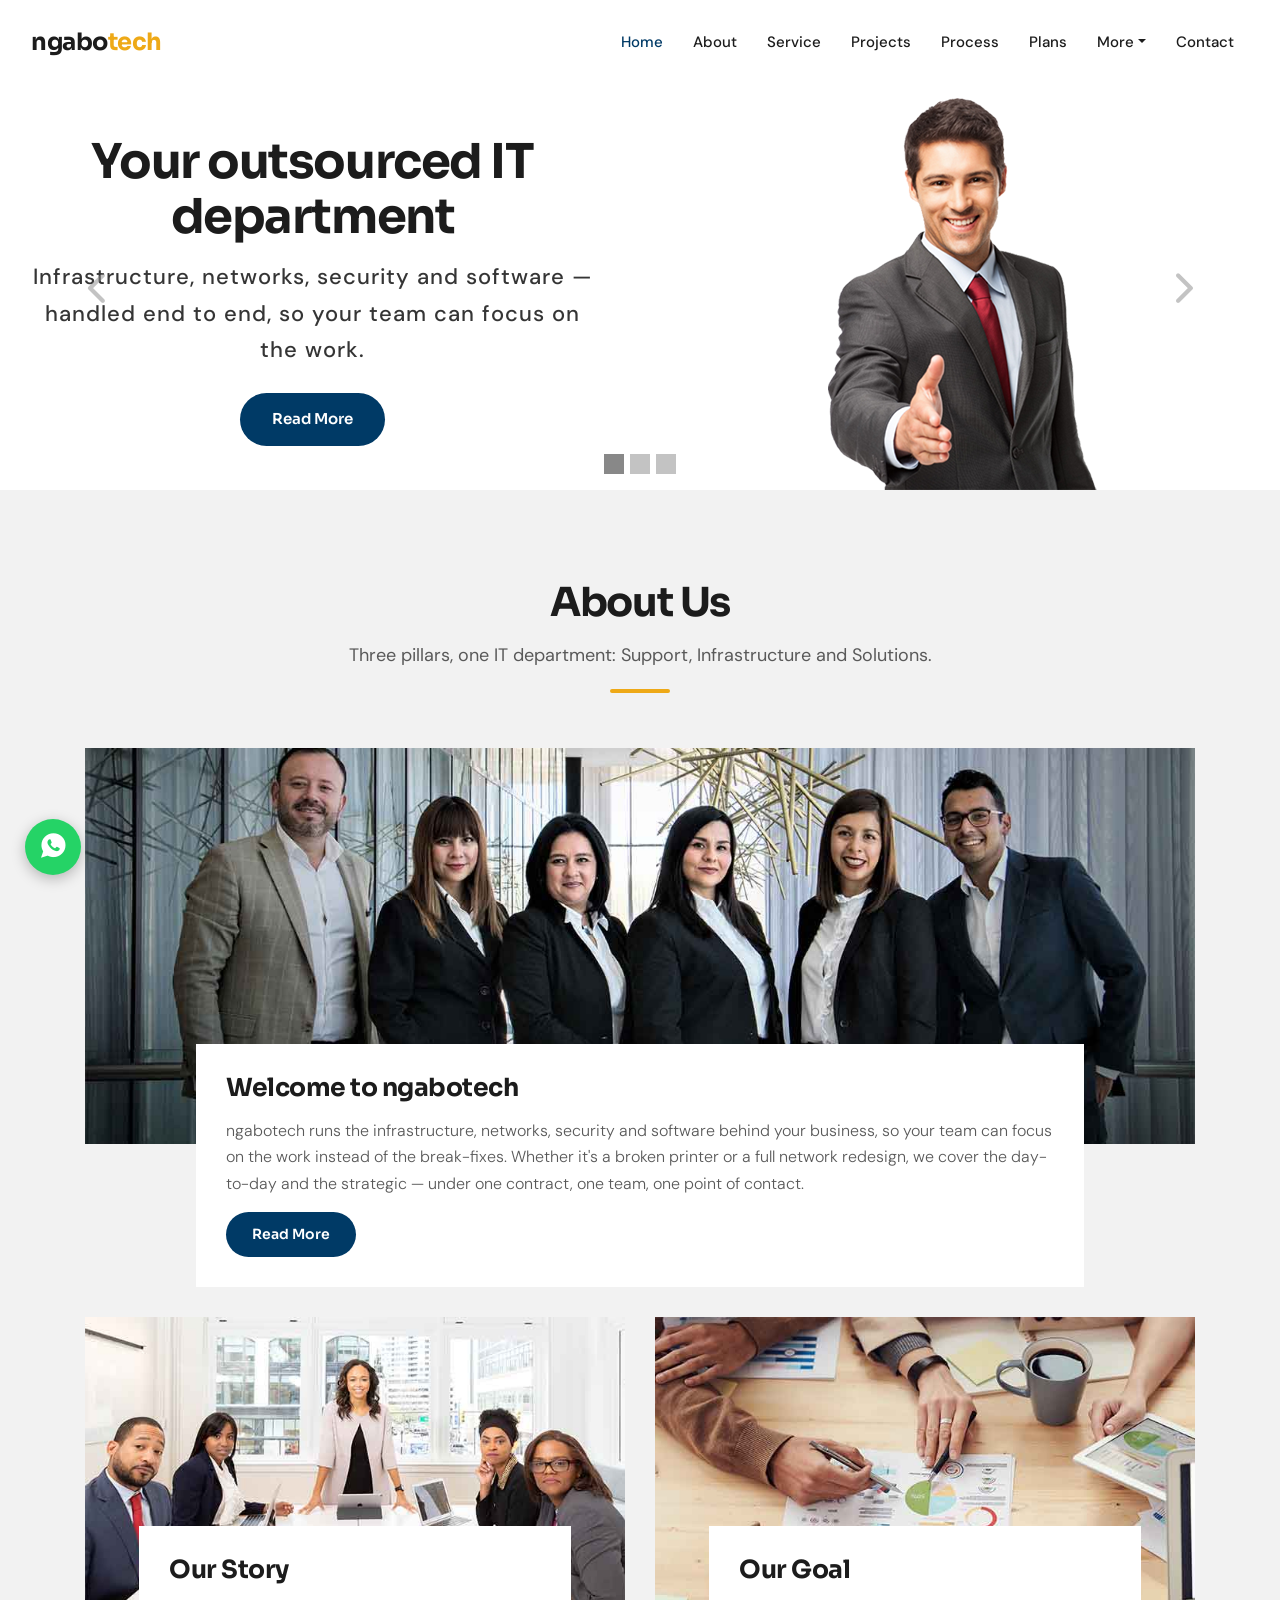
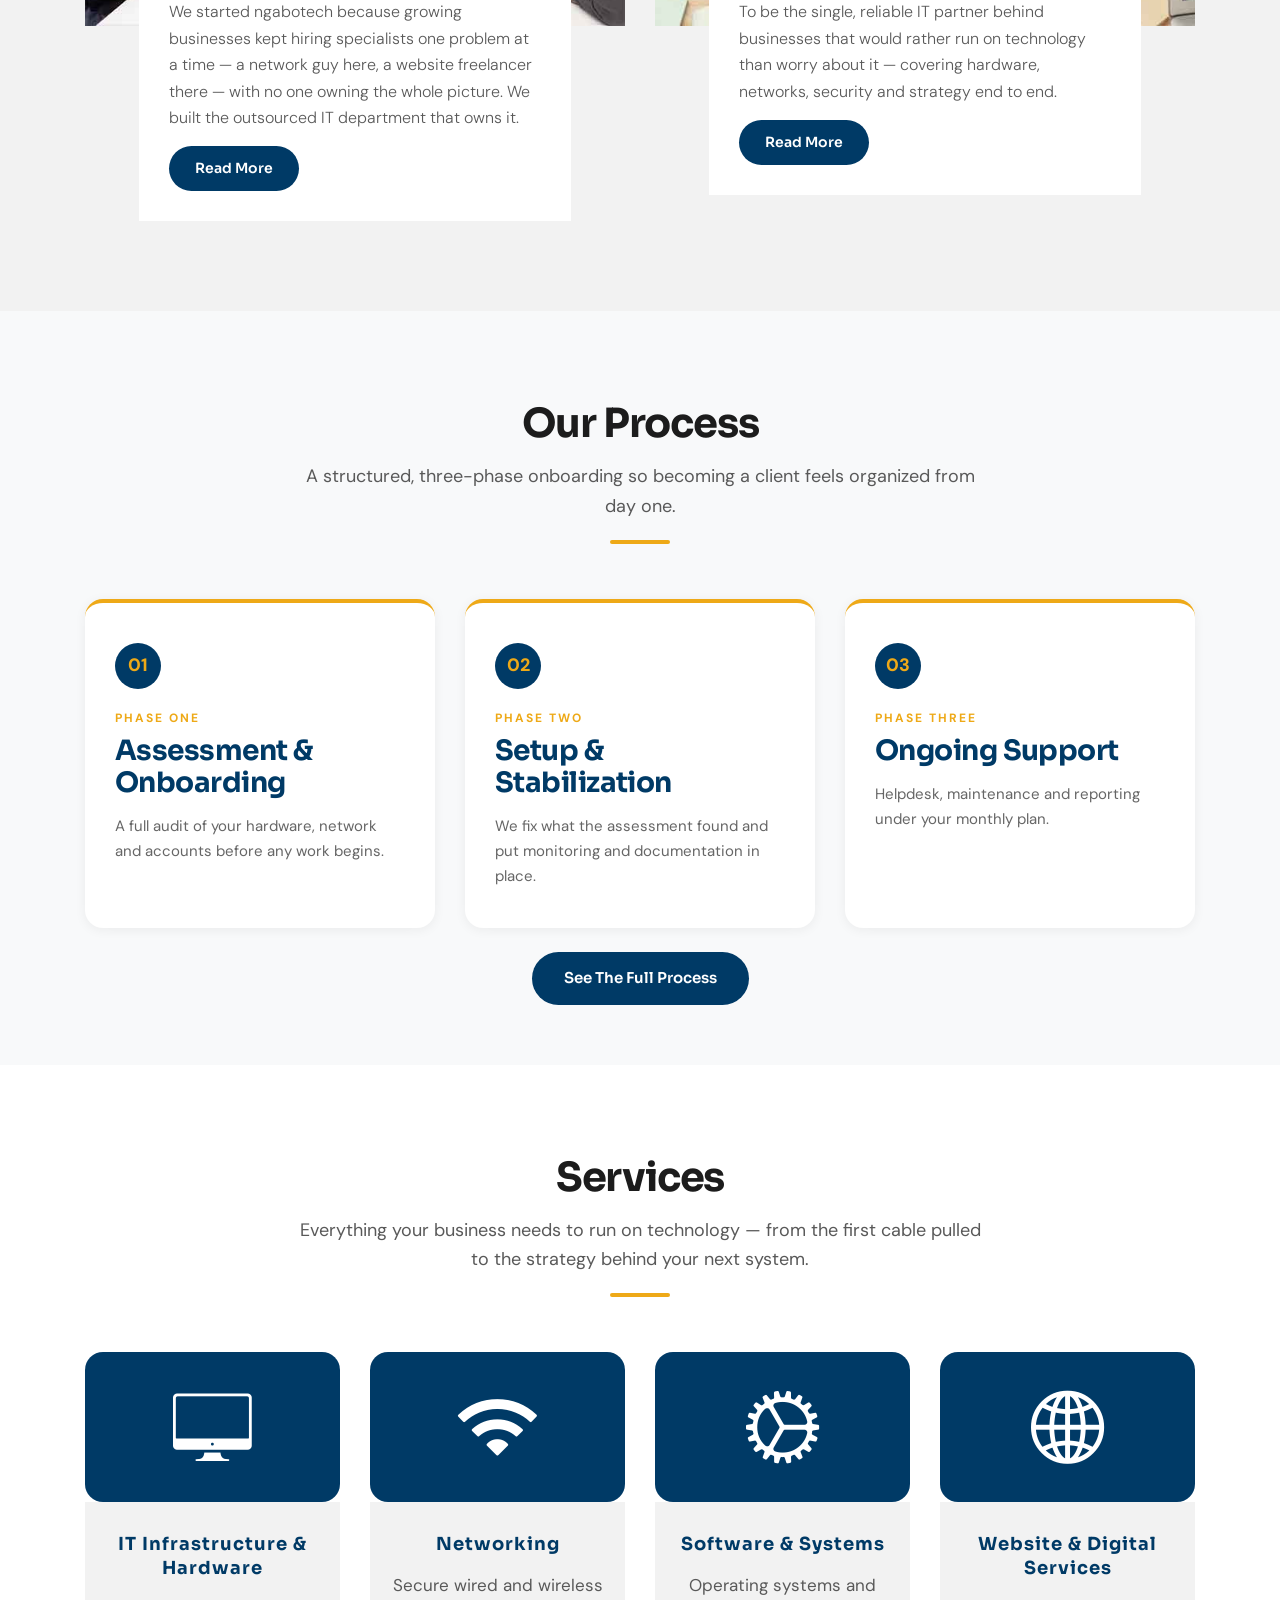
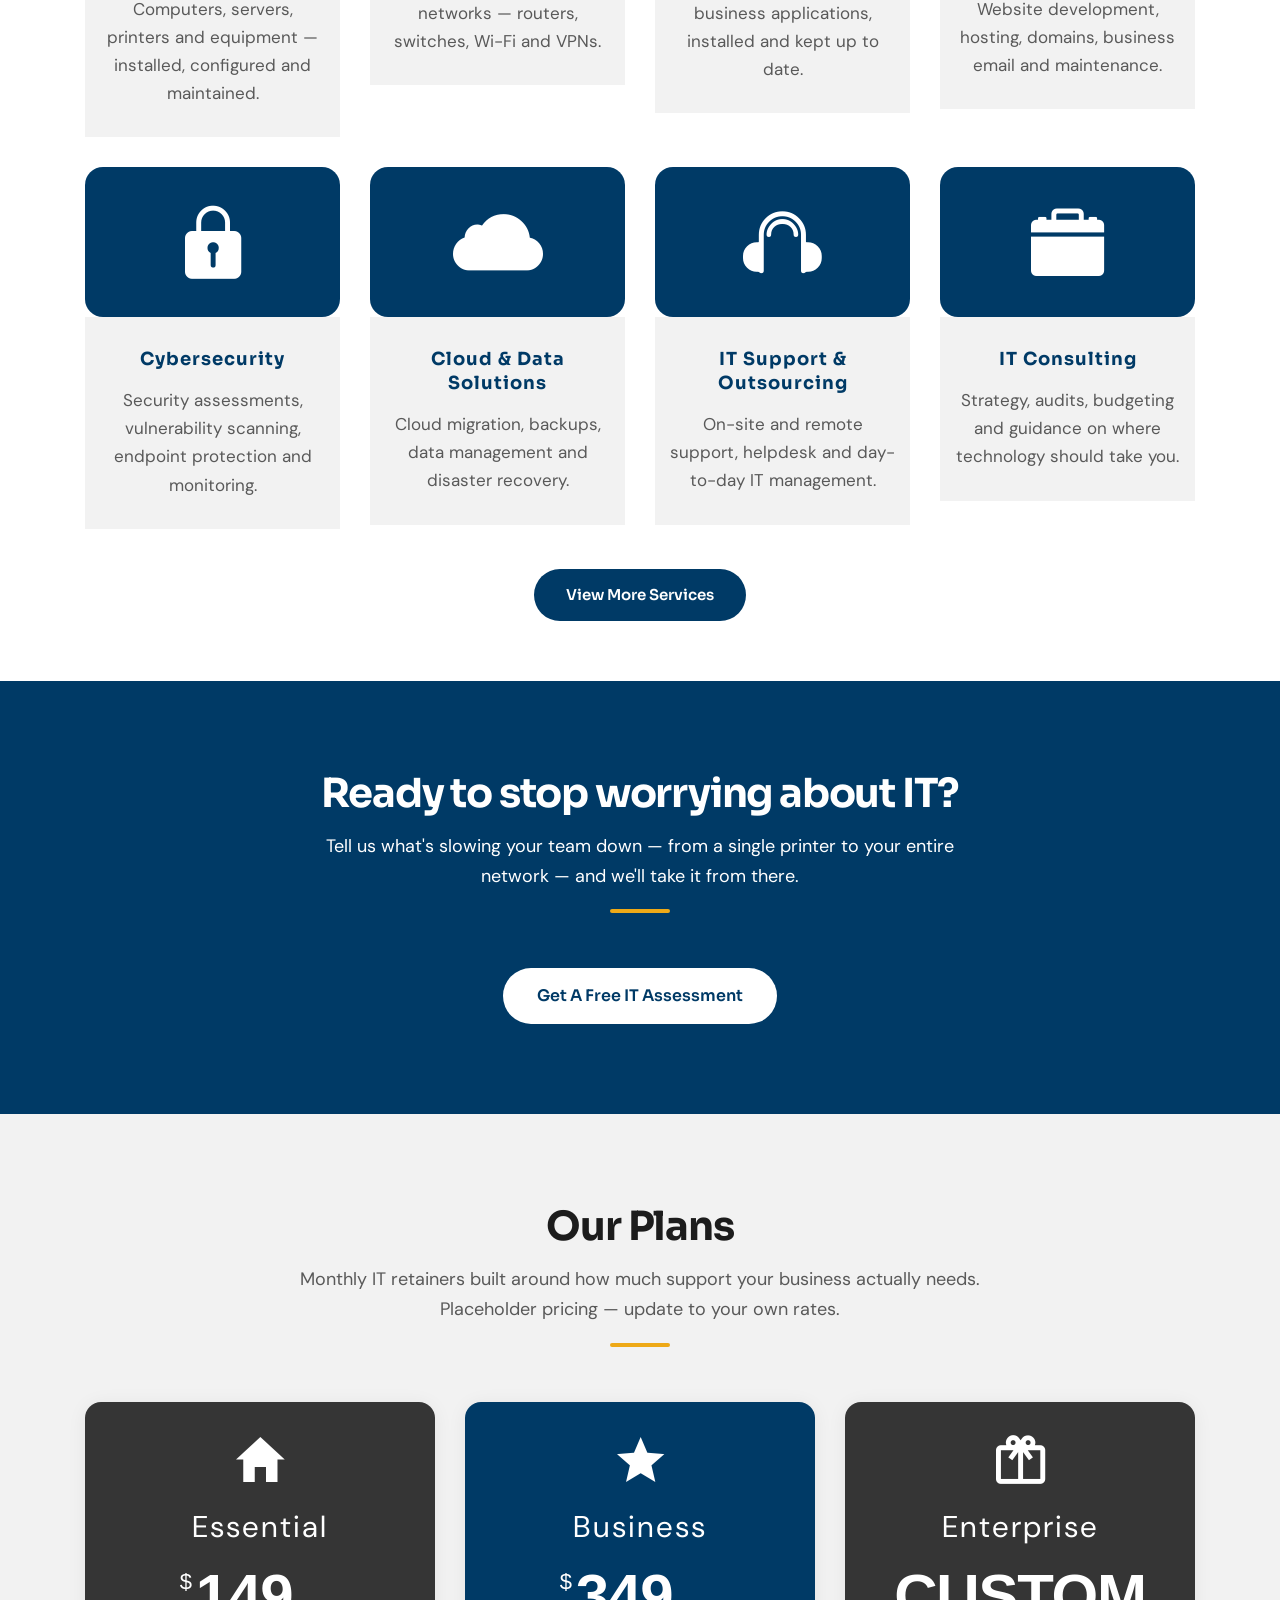
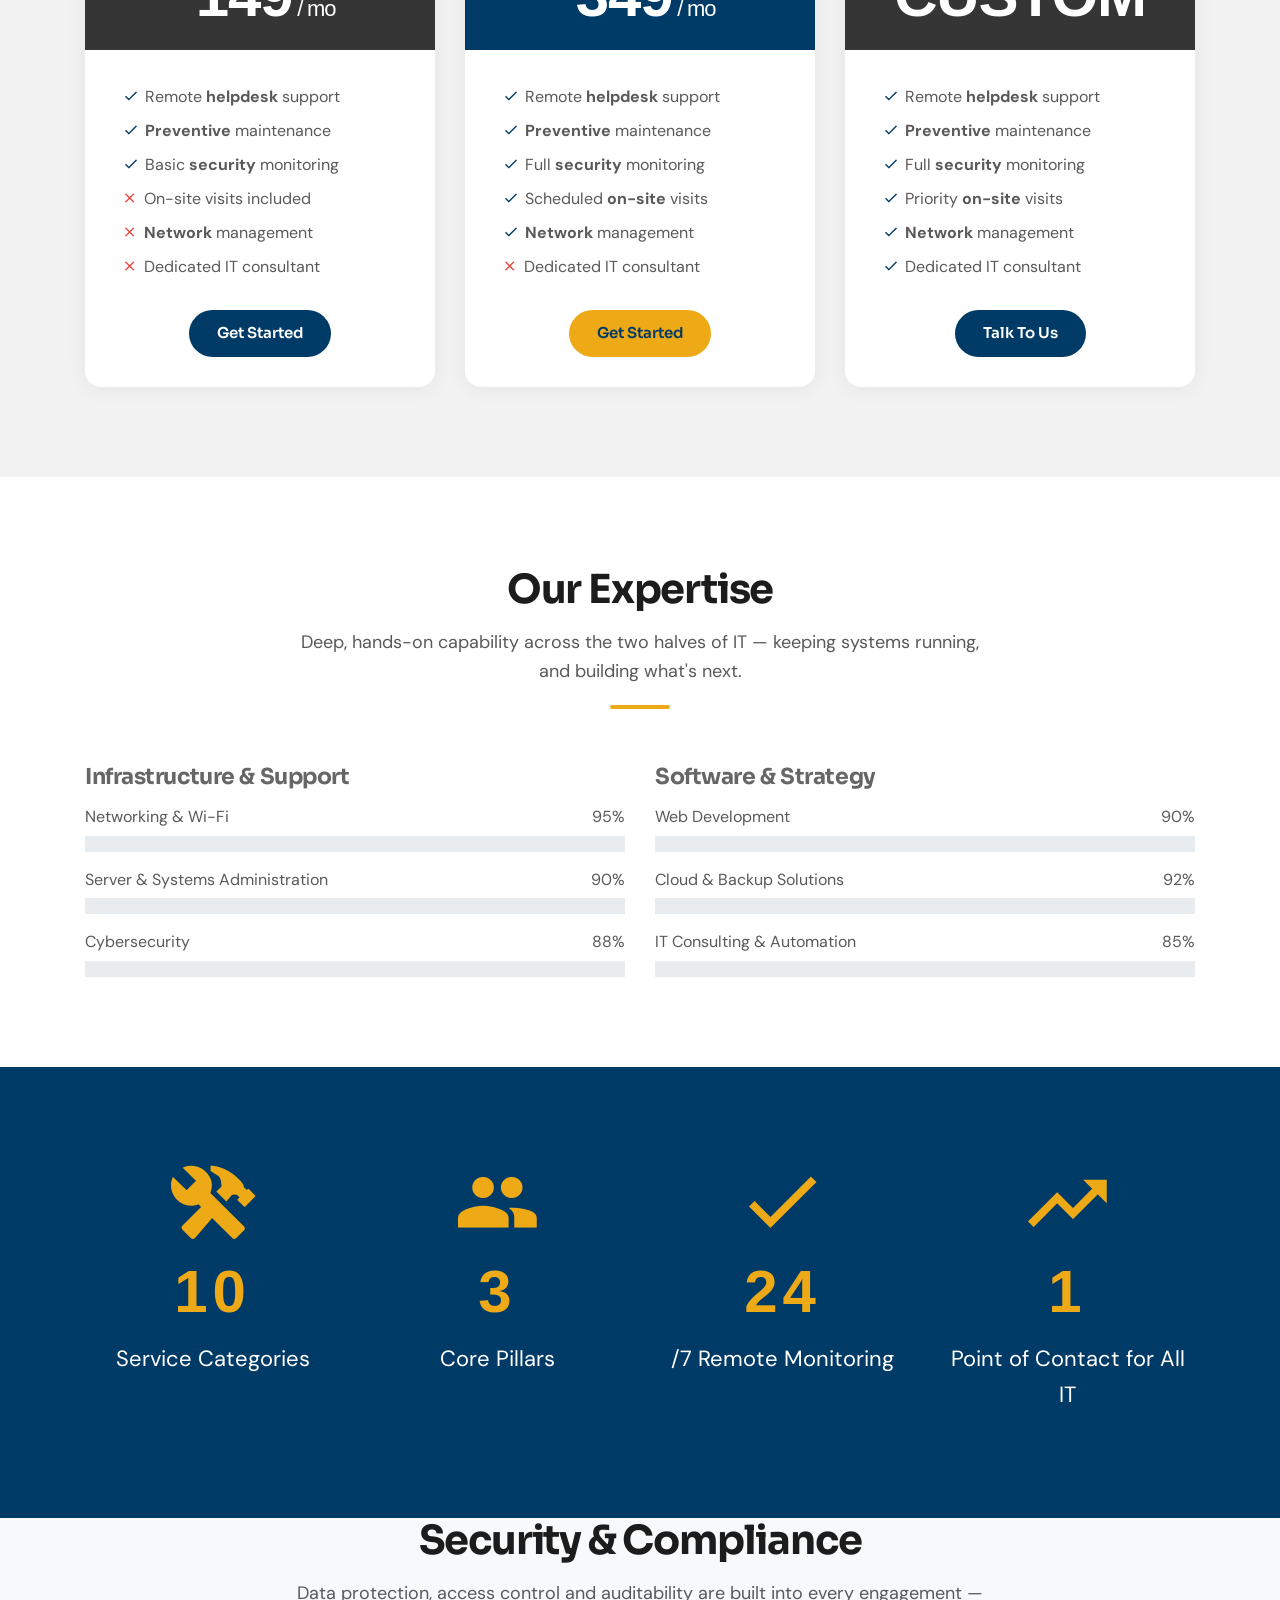
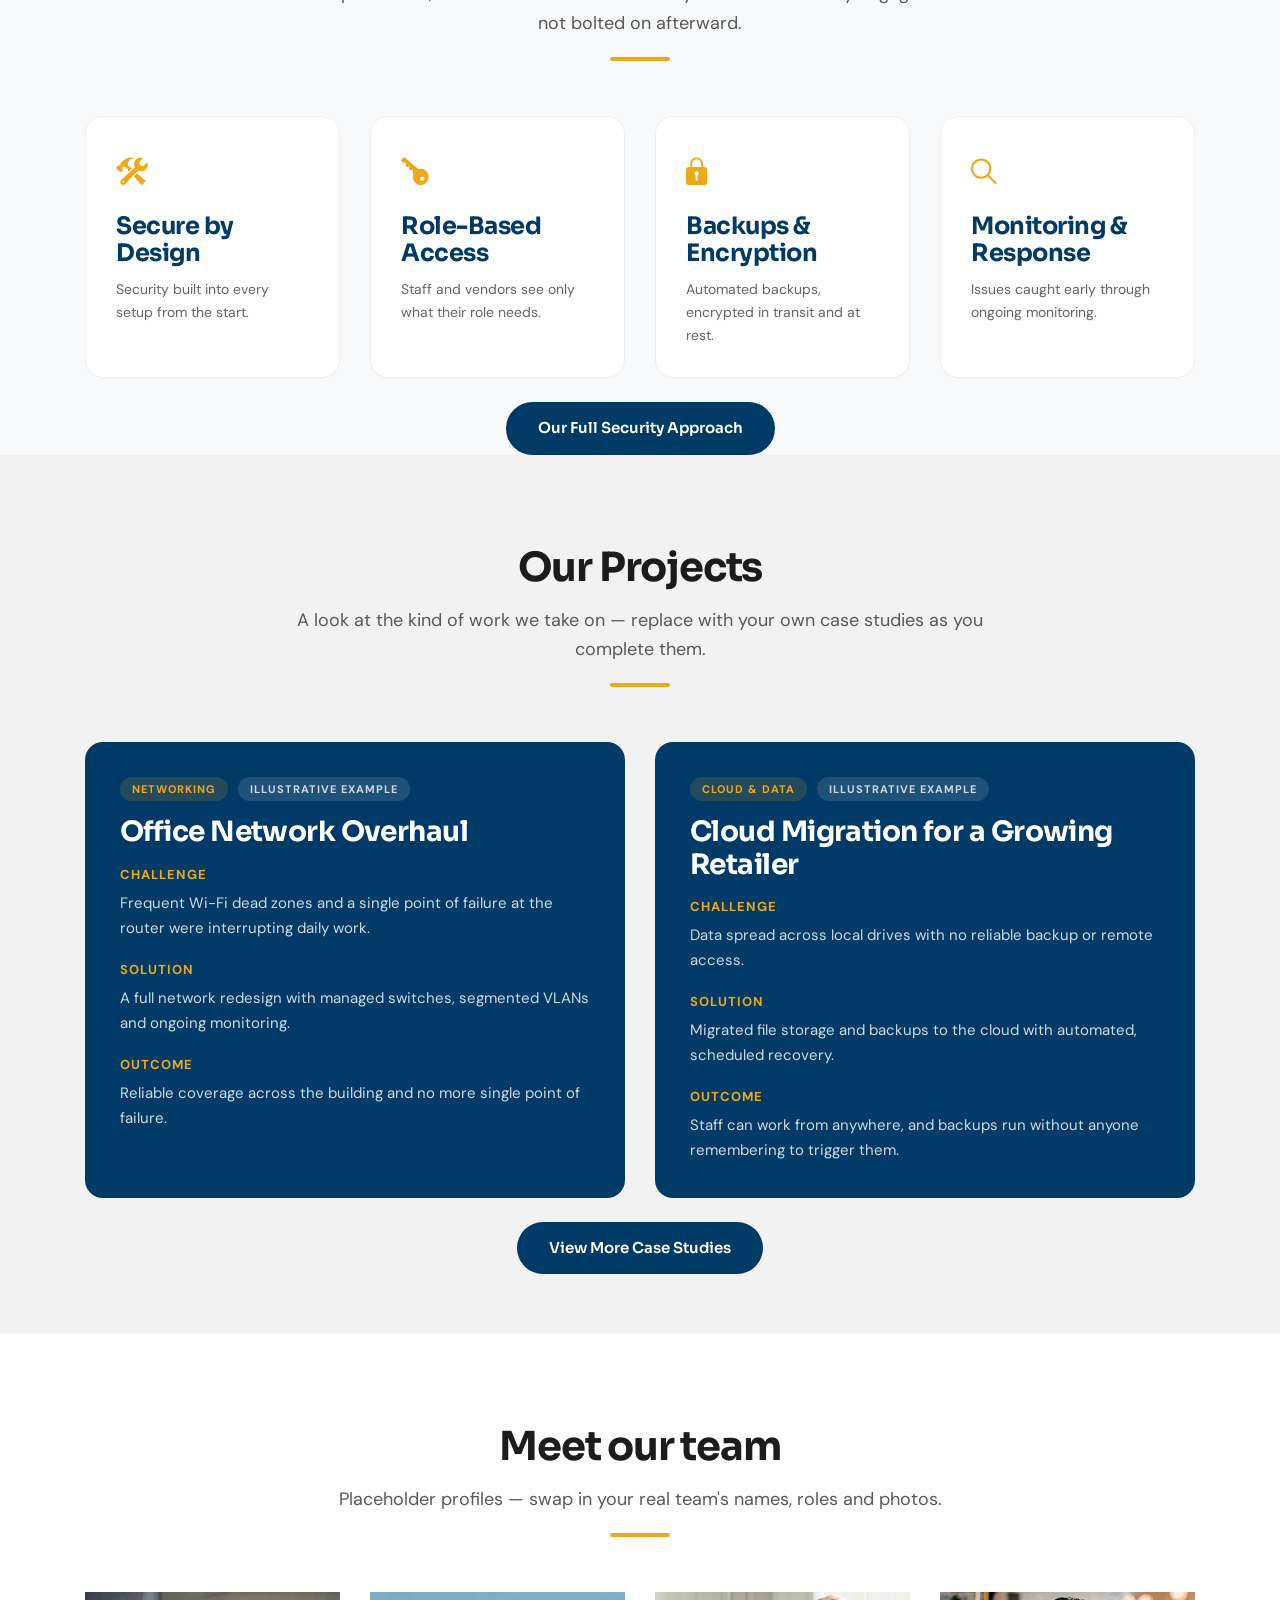
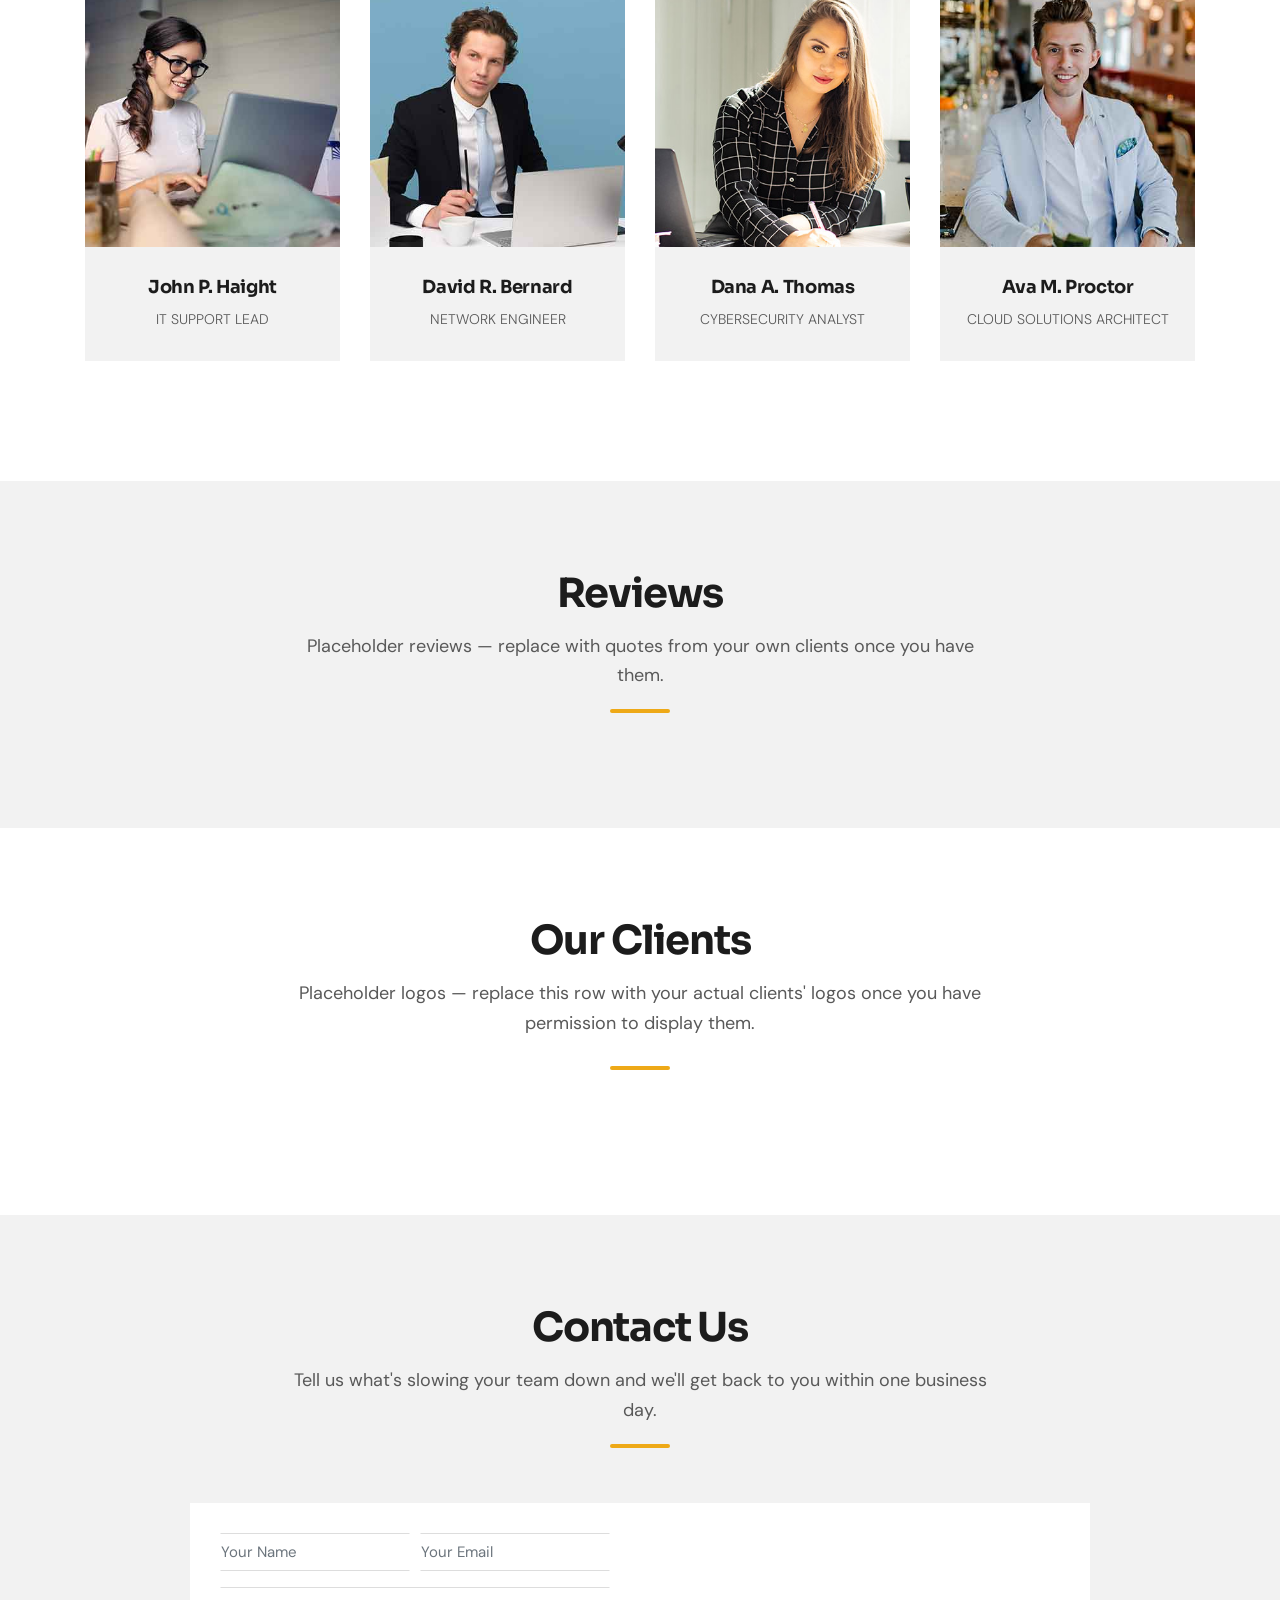
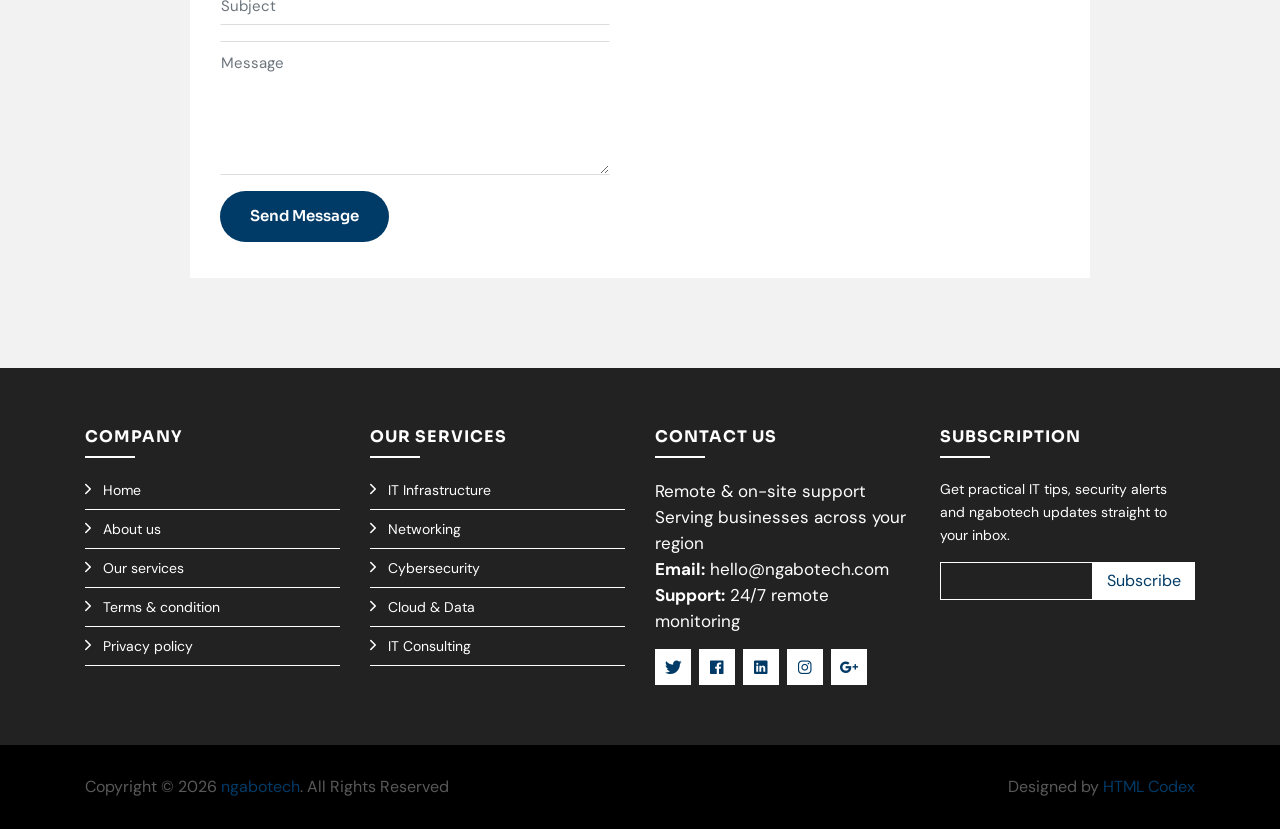
==== index.html @ 082548ab "Match Glitex's actual visual style, not just its color palette Pull exact design tokens from glitexs" ====
<!DOCTYPE html>
<html lang="en">
    <head>
        <meta charset="utf-8">
        <title>ngabotech — Your Outsourced IT Department</title>
        <meta content="width=device-width, initial-scale=1.0" name="viewport">
        <meta content="IT support, IT infrastructure, networking, cybersecurity, cloud, web design, software development" name="keywords">
        <meta content="ngabotech is your outsourced IT department — infrastructure, networking, cybersecurity, cloud, websites and software for growing businesses." name="description">

        <!-- Favicon -->
        <link href="img/favicon.ico" rel="icon">

        <!-- Google Font -->
        <link href="https://fonts.googleapis.com/css2?family=Sora:wght@500;600;700;800&family=DM+Sans:wght@400;500;700&display=swap" rel="stylesheet"> 

        <!-- Libraries CSS -->
        <link href="lib/bootstrap/css/bootstrap.min.css" rel="stylesheet">
        <link href="lib/ionicons/css/ionicons.min.css" rel="stylesheet">
        <link href="lib/owlcarousel/assets/owl.carousel.min.css" rel="stylesheet">
        <link href="lib/lightbox/css/lightbox.min.css" rel="stylesheet">

        <!-- Main Stylesheet -->
        <link href="css/style.css" rel="stylesheet">
    </head>

    <body>
        <!-- Nav Start -->
        <div id="nav">
            <div class="container-fluid">
                <nav class="navbar navbar-expand-md navbar-light">
                    <a href="index.html" class="navbar-brand">ngabo<span>tech</span></a>
                    <button type="button" class="navbar-toggler" data-toggle="collapse" data-target="#navbarCollapse">
                        <span class="navbar-toggler-icon"></span>
                    </button>

                    <div class="collapse navbar-collapse justify-content-between" id="navbarCollapse">
                        <div class="navbar-nav ml-auto">
                            <a href="index.html" class="nav-item nav-link active">Home</a>
                            <a href="about.html" class="nav-item nav-link">About</a>
                            <a href="service.html" class="nav-item nav-link">Service</a>
                            <a href="portfolio.html" class="nav-item nav-link">Projects</a>
                            <a href="process.html" class="nav-item nav-link">Process</a>
                            <a href="pricing.html" class="nav-item nav-link">Plans</a>
                            <div class="nav-item dropdown">
                                <a href="#" class="nav-link dropdown-toggle" data-toggle="dropdown">More</a>
                                <div class="dropdown-menu">
                                    <a href="skill.html" class="dropdown-item">Expertise</a>
                                    <a href="team.html" class="dropdown-item">Our Team</a>
                                    <a href="review.html" class="dropdown-item">Reviews</a>
                                    <a href="client.html" class="dropdown-item">Clients</a>
                                    <a href="single.html" class="dropdown-item">Case Study</a>
                                </div>
                            </div>
                            <a href="contact.html" class="nav-item nav-link">Contact</a>
                        </div>
                    </div>
                </nav>
            </div>
        </div>
        <!-- Nav End -->

        <!-- Header Start-->
        <div class="header">
            <div id="header-slider" class="carousel slide" data-ride="carousel">
                <!-- Indicators -->
                <ul class="carousel-indicators">
                    <li data-target="#header-slider" data-slide-to="0" class="active"></li>
                    <li data-target="#header-slider" data-slide-to="1"></li>
                    <li data-target="#header-slider" data-slide-to="2"></li>
                </ul>

                <div class="carousel-inner">
                    <div class="carousel-item active">
                        <div class="row align-items-center">
                            <div class="col-md-6">
                                <div class="carousel-content">
                                    <h2>Your outsourced IT department</h2>
                                    <p>Infrastructure, networks, security and software — handled end to end, so your team can focus on the work.</p>
                                    <a class="btn" href="service.html">Read More</a>
                                </div>
                            </div>
                            <div class="col-md-6">
                                <div class="carousel-img">
                                    <img src="img/slider-1.png" alt="Image">
                                </div>
                            </div>
                        </div>
                    </div>
                    <div class="carousel-item">
                        <div class="row align-items-center">
                            <div class="col-md-6">
                                <div class="carousel-content">
                                    <h2>Keep your business running</h2>
                                    <p>Proactive support and remote monitoring that catch problems before they become downtime.</p>
                                    <a class="btn" href="service.html">Read More</a>
                                </div>
                            </div>
                            <div class="col-md-6">
                                <div class="carousel-img">
                                    <img src="img/slider-2.png" alt="Image">
                                </div>
                            </div>
                        </div>
                    </div>
                    <div class="carousel-item">
                        <div class="row align-items-center">
                            <div class="col-md-6">
                                <div class="carousel-content">
                                    <h2>From cabling to cloud</h2>
                                    <p>One contract, one team, every layer of your technology covered — hardware to strategy.</p>
                                    <a class="btn" href="contact.html">Read More</a>
                                </div>
                            </div>
                            <div class="col-md-6">
                                <div class="carousel-img">
                                    <img src="img/slider-3.png" alt="Images">
                                </div>
                            </div>
                        </div>
                    </div>
                </div>

                <a class="carousel-control-prev" href="#header-slider" data-slide="prev">
                    <i class="ion-ios-arrow-back"></i>
                </a>
                <a class="carousel-control-next" href="#header-slider" data-slide="next">
                    <i class="ion-ios-arrow-forward"></i>
                </a>
            </div>
        </div>
        <!-- Header End-->

        <!-- About Start-->
        <div class="about">
            <div class="container">
                <div class="section-header">
                    <h2>About Us</h2>
                    <p>
                        Three pillars, one IT department: Support, Infrastructure and Solutions.
                    </p>
                </div>

                <div class="row align-items-center">
                    <div class="col-md-12">
                        <div class="about-img">
                            <img src="img/about.jpg" alt="" class="img-fluid">
                        </div>
                        <div class="about-content">
                            <h2>Welcome to ngabotech</h2>
                            <p>
                                ngabotech runs the infrastructure, networks, security and software behind your business, so your team can focus on the work instead of the break-fixes. Whether it's a broken printer or a full network redesign, we cover the day-to-day and the strategic — under one contract, one team, one point of contact.
                            </p>
                            <a class="btn" href="about.html">Read More</a>
                        </div>
                    </div>
                </div>

                <div class="row">
                    <div class="col-md-6">
                        <div class="about-img">
                            <img src="img/about-story.jpg" alt="" class="img-fluid">
                        </div>
                        <div class="about-content">
                            <h2>Our Story</h2>
                            <p>
                                We started ngabotech because growing businesses kept hiring specialists one problem at a time — a network guy here, a website freelancer there — with no one owning the whole picture. We built the outsourced IT department that owns it.
                            </p>
                            <a class="btn" href="about.html">Read More</a>
                        </div>
                    </div>
                    <div class="col-md-6">
                        <div class="about-img">
                            <img src="img/about-goal.jpg" alt="" class="img-fluid">
                        </div>
                        <div class="about-content">
                            <h2>Our Goal</h2>
                            <p>
                                To be the single, reliable IT partner behind businesses that would rather run on technology than worry about it — covering hardware, networks, security and strategy end to end.
                            </p>
                            <a class="btn" href="service.html">Read More</a>
                        </div>
                    </div>
                </div>
            </div>
        </div>
        <!-- About End -->

        <!-- Process Teaser Start -->
        <div class="process">
            <div class="container">
                <div class="section-header">
                    <h2>Our Process</h2>
                    <p>
                        A structured, three-phase onboarding so becoming a client feels organized from day one.
                    </p>
                </div>
                <div class="row">
                    <div class="col-md-4 mb-4">
                        <div class="process-phase">
                            <div class="process-number">01</div>
                            <span class="process-label">Phase One</span>
                            <h3>Assessment &amp; Onboarding</h3>
                            <p>A full audit of your hardware, network and accounts before any work begins.</p>
                        </div>
                    </div>
                    <div class="col-md-4 mb-4">
                        <div class="process-phase">
                            <div class="process-number">02</div>
                            <span class="process-label">Phase Two</span>
                            <h3>Setup &amp; Stabilization</h3>
                            <p>We fix what the assessment found and put monitoring and documentation in place.</p>
                        </div>
                    </div>
                    <div class="col-md-4 mb-4">
                        <div class="process-phase">
                            <div class="process-number">03</div>
                            <span class="process-label">Phase Three</span>
                            <h3>Ongoing Support</h3>
                            <p>Helpdesk, maintenance and reporting under your monthly plan.</p>
                        </div>
                    </div>
                </div>
                <div class="row">
                    <div class="col-md-12 text-center">
                        <a class="btn" href="process.html">See the Full Process</a>
                    </div>
                </div>
            </div>
        </div>
        <!-- Process Teaser End -->

        <!-- Service Start -->
        <div class="service">
            <div class="container">
                <div class="section-header">
                    <h2>Services</h2>
                    <p>
                        Everything your business needs to run on technology — from the first cable pulled to the strategy behind your next system.
                    </p>
                </div>
                <div class="row">
                    <div class="col-sm-6 col-md-4 col-lg-3">
                        <div class="service-item">
                            <div class="service-icon">
                                <i class="ion-ios-desktop"></i>
                            </div>
                            <div class="service-detail">
                                <h4><a href="service.html">IT Infrastructure &amp; Hardware</a></h4>
                                <p>Computers, servers, printers and equipment — installed, configured and maintained.</p>
                            </div>
                        </div>
                    </div>
                    <div class="col-sm-6 col-md-4 col-lg-3">
                        <div class="service-item">
                            <div class="service-icon">
                                <i class="ion-ios-wifi"></i>
                            </div>
                            <div class="service-detail">
                                <h4><a href="service.html">Networking</a></h4>
                                <p>Secure wired and wireless networks — routers, switches, Wi-Fi and VPNs.</p>
                            </div>
                        </div>
                    </div>
                    <div class="col-sm-6 col-md-4 col-lg-3">
                        <div class="service-item">
                            <div class="service-icon">
                                <i class="ion-ios-cog"></i>
                            </div>
                            <div class="service-detail">
                                <h4><a href="service.html">Software &amp; Systems</a></h4>
                                <p>Operating systems and business applications, installed and kept up to date.</p>
                            </div>
                        </div>
                    </div>
                    <div class="col-sm-6 col-md-4 col-lg-3">
                        <div class="service-item">
                            <div class="service-icon">
                                <i class="ion-ios-globe"></i>
                            </div>
                            <div class="service-detail">
                                <h4><a href="service.html">Website &amp; Digital Services</a></h4>
                                <p>Website development, hosting, domains, business email and maintenance.</p>
                            </div>
                        </div>
                    </div>
                    <div class="col-sm-6 col-md-4 col-lg-3">
                        <div class="service-item">
                            <div class="service-icon">
                                <i class="ion-ios-lock"></i>
                            </div>
                            <div class="service-detail">
                                <h4><a href="service.html">Cybersecurity</a></h4>
                                <p>Security assessments, vulnerability scanning, endpoint protection and monitoring.</p>
                            </div>
                        </div>
                    </div>
                    <div class="col-sm-6 col-md-4 col-lg-3">
                        <div class="service-item">
                            <div class="service-icon">
                                <i class="ion-ios-cloud"></i>
                            </div>
                            <div class="service-detail">
                                <h4><a href="service.html">Cloud &amp; Data Solutions</a></h4>
                                <p>Cloud migration, backups, data management and disaster recovery.</p>
                            </div>
                        </div>
                    </div>
                    <div class="col-sm-6 col-md-4 col-lg-3">
                        <div class="service-item">
                            <div class="service-icon">
                                <i class="ion-ios-headset"></i>
                            </div>
                            <div class="service-detail">
                                <h4><a href="service.html">IT Support &amp; Outsourcing</a></h4>
                                <p>On-site and remote support, helpdesk and day-to-day IT management.</p>
                            </div>
                        </div>
                    </div>
                    <div class="col-sm-6 col-md-4 col-lg-3">
                        <div class="service-item">
                            <div class="service-icon">
                                <i class="ion-ios-briefcase"></i>
                            </div>
                            <div class="service-detail">
                                <h4><a href="service.html">IT Consulting</a></h4>
                                <p>Strategy, audits, budgeting and guidance on where technology should take you.</p>
                            </div>
                        </div>
                    </div>
                </div>
                <div class="row">
                    <div class="col-md-12 text-center" style="margin-top: 10px;">
                        <a class="btn" href="service.html">View More Services</a>
                    </div>
                </div>
            </div>
        </div>
        <!-- Service End -->

        <!-- Call To Action Start -->
        <div class="call-to-action">
            <div class="container text-center">
                <div class="section-header">
                    <h2>Ready to stop worrying about IT?</h2>
                    <p>
                        Tell us what's slowing your team down — from a single printer to your entire network — and we'll take it from there.
                    </p>
                </div>
                <a class="btn" href="contact.html">Get a Free IT Assessment</a>
            </div>
        </div>
        <!-- Call To Action End -->

        <!--Pricing start-->
        <div class="pricing">
            <div class="container">
                <div class="section-header">
                    <h2>Our Plans</h2>
                    <p>
                        Monthly IT retainers built around how much support your business actually needs. Placeholder pricing — update to your own rates.
                    </p>
                </div>
                <div class="row">
                    <div class="col-md-4">
                        <div class="price-content">
                            <div class="price-plan">
                                <i class="ion-md-home"></i>
                                <p class="price-title">Essential</p>
                                <h2 class="price-amount"><span>$</span>149<span></span><span> / mo</span></h2>
                            </div>
                            <ul class="price-details">
                                <li><i class="ion-md-checkmark"></i>Remote <strong>helpdesk</strong> support</li>
                                <li><i class="ion-md-checkmark"></i><strong>Preventive</strong> maintenance</li>
                                <li><i class="ion-md-checkmark"></i>Basic <strong>security</strong> monitoring</li>
                                <li><i class="ion-md-close"></i>On-site visits included</li>
                                <li><i class="ion-md-close"></i><strong>Network</strong> management</li>
                                <li><i class="ion-md-close"></i>Dedicated IT consultant</li>
                            </ul>
                            <a href="contact.html" class="btn mian-btn price-btn">Get Started</a>
                        </div>
                    </div>
                    <div class="col-md-4">
                        <div class="price-content features-price">
                            <div class="price-plan">
                                <i class="ion-md-star"></i>
                                <p class="price-title">Business</p>
                                <h2 class="price-amount"><span>$</span>349<span></span><span> / mo</span></h2>
                            </div>
                            <ul class="price-details">
                                <li><i class="ion-md-checkmark"></i>Remote <strong>helpdesk</strong> support</li>
                                <li><i class="ion-md-checkmark"></i><strong>Preventive</strong> maintenance</li>
                                <li><i class="ion-md-checkmark"></i>Full <strong>security</strong> monitoring</li>
                                <li><i class="ion-md-checkmark"></i>Scheduled <strong>on-site</strong> visits</li>
                                <li><i class="ion-md-checkmark"></i><strong>Network</strong> management</li>
                                <li><i class="ion-md-close"></i>Dedicated IT consultant</li>
                            </ul>
                            <a href="contact.html" class="btn mian-btn price-btn features-price-btn">Get Started</a>
                        </div>
                    </div>
                    <div class="col-md-4">
                        <div class="price-content">
                            <div class="price-plan">
                                <i class="ion-md-gift"></i>
                                <p class="price-title">Enterprise</p>
                                <h2 class="price-amount"><span></span>Custom<span></span></h2>
                            </div>
                            <ul class="price-details">
                                <li><i class="ion-md-checkmark"></i>Remote <strong>helpdesk</strong> support</li>
                                <li><i class="ion-md-checkmark"></i><strong>Preventive</strong> maintenance</li>
                                <li><i class="ion-md-checkmark"></i>Full <strong>security</strong> monitoring</li>
                                <li><i class="ion-md-checkmark"></i>Priority <strong>on-site</strong> visits</li>
                                <li><i class="ion-md-checkmark"></i><strong>Network</strong> management</li>
                                <li><i class="ion-md-checkmark"></i>Dedicated IT consultant</li>
                            </ul>
                            <a href="contact.html" class="btn mian-btn price-btn">Talk to Us</a>
                        </div>
                    </div>
                </div>
            </div>
        </div>
        <!--Pricing End-->

        <!-- Skills Start-->
        <div class="skills">
            <div class="container">
                <div class="section-header">
                    <h2>Our Expertise</h2>
                    <p>
                        Deep, hands-on capability across the two halves of IT — keeping systems running, and building what's next.
                    </p>
                </div>

                <div class="row">
                    <div class="col-md-6">
                        <div class="skill-item">
                            <h3>Infrastructure &amp; Support</h3>
                            <div class="skill-name">
                                <p>Networking &amp; Wi-Fi</p><p>95%</p>
                            </div>
                            <div class="progress">
                                <div class="progress-bar" role="progressbar" aria-valuenow="95" aria-valuemin="0" aria-valuemax="100"></div>
                            </div>

                            <div class="skill-name">
                                <p>Server &amp; Systems Administration</p><p>90%</p>
                            </div>
                            <div class="progress">
                                <div class="progress-bar" role="progressbar" aria-valuenow="90" aria-valuemin="0" aria-valuemax="100"></div>
                            </div>

                            <div class="skill-name">
                                <p>Cybersecurity</p><p>88%</p>
                            </div>
                            <div class="progress">
                                <div class="progress-bar" role="progressbar" aria-valuenow="88" aria-valuemin="0" aria-valuemax="100"></div>
                            </div>
                        </div>
                    </div>
                    <div class="col-md-6">
                        <div class="skill-item">
                            <h3>Software &amp; Strategy</h3>
                            <div class="skill-name">
                                <p>Web Development</p><p>90%</p>
                            </div>
                            <div class="progress">
                                <div class="progress-bar" role="progressbar" aria-valuenow="90" aria-valuemin="0" aria-valuemax="100"></div>
                            </div>

                            <div class="skill-name">
                                <p>Cloud &amp; Backup Solutions</p><p>92%</p>
                            </div>
                            <div class="progress">
                                <div class="progress-bar" role="progressbar" aria-valuenow="92" aria-valuemin="0" aria-valuemax="100"></div>
                            </div>

                            <div class="skill-name">
                                <p>IT Consulting &amp; Automation</p><p>85%</p>
                            </div>
                            <div class="progress">
                                <div class="progress-bar" role="progressbar" aria-valuenow="85" aria-valuemin="0" aria-valuemax="100"></div>
                            </div>
                        </div>
                    </div>
                </div>
            </div>
        </div>
        <!-- Skills End-->
        
        
        <!-- Counters Start-->
        <div class="counters">
            <div class="container">
                <div class="row">
                    <div class="col-lg-3 col-6 text-center">
                        <i class="ion-md-construct"></i>
                        <h2 data-toggle="counter-up">10</h2>
                        <p>Service Categories</p>
                    </div>

                    <div class="col-lg-3 col-6 text-center">
                        <i class="ion-md-people"></i>
                        <h2 data-toggle="counter-up">3</h2>
                        <p>Core Pillars</p>
                    </div>

                    <div class="col-lg-3 col-6 text-center">
                        <i class="ion-md-checkmark"></i>
                        <h2 data-toggle="counter-up">24</h2>
                        <p>/7 Remote Monitoring</p>
                    </div>

                    <div class="col-lg-3 col-6 text-center">
                        <i class="ion-md-trending-up"></i>
                        <h2 data-toggle="counter-up">1</h2>
                        <p>Point of Contact for All IT</p>
                    </div>
                </div>
            </div>
        </div>
        <!-- Counters End-->

        <!-- Security Teaser Start -->
        <div class="security">
            <div class="container">
                <div class="section-header">
                    <h2>Security &amp; Compliance</h2>
                    <p>
                        Data protection, access control and auditability are built into every engagement — not bolted on afterward.
                    </p>
                </div>
                <div class="row">
                    <div class="col-md-6 col-lg-3 mb-4">
                        <div class="security-item">
                            <i class="ion-ios-construct"></i>
                            <h4>Secure by Design</h4>
                            <p>Security built into every setup from the start.</p>
                        </div>
                    </div>
                    <div class="col-md-6 col-lg-3 mb-4">
                        <div class="security-item">
                            <i class="ion-ios-key"></i>
                            <h4>Role-Based Access</h4>
                            <p>Staff and vendors see only what their role needs.</p>
                        </div>
                    </div>
                    <div class="col-md-6 col-lg-3 mb-4">
                        <div class="security-item">
                            <i class="ion-ios-lock"></i>
                            <h4>Backups &amp; Encryption</h4>
                            <p>Automated backups, encrypted in transit and at rest.</p>
                        </div>
                    </div>
                    <div class="col-md-6 col-lg-3 mb-4">
                        <div class="security-item">
                            <i class="ion-ios-search"></i>
                            <h4>Monitoring &amp; Response</h4>
                            <p>Issues caught early through ongoing monitoring.</p>
                        </div>
                    </div>
                </div>
                <div class="row">
                    <div class="col-md-12 text-center">
                        <a class="btn" href="service.html#security">Our Full Security Approach</a>
                    </div>
                </div>
            </div>
        </div>
        <!-- Security Teaser End -->

        <!-- Portfolio Start -->
        <div class="portfolio">
            <div class="container">
                <div class="section-header">
                    <h2>Our Projects</h2>
                    <p>
                        A look at the kind of work we take on — replace with your own case studies as you complete them.
                    </p>
                </div>

                <div class="row">
                    <div class="col-lg-6 mb-4">
                        <div class="case-study-card">
                            <div class="case-tags">
                                <span class="case-tag">Networking</span>
                                <span class="case-tag illustrative-badge">Illustrative Example</span>
                            </div>
                            <h3>Office Network Overhaul</h3>
                            <p class="case-label">Challenge</p>
                            <p>Frequent Wi-Fi dead zones and a single point of failure at the router were interrupting daily work.</p>
                            <p class="case-label">Solution</p>
                            <p>A full network redesign with managed switches, segmented VLANs and ongoing monitoring.</p>
                            <p class="case-label">Outcome</p>
                            <p>Reliable coverage across the building and no more single point of failure.</p>
                        </div>
                    </div>

                    <div class="col-lg-6 mb-4">
                        <div class="case-study-card">
                            <div class="case-tags">
                                <span class="case-tag">Cloud &amp; Data</span>
                                <span class="case-tag illustrative-badge">Illustrative Example</span>
                            </div>
                            <h3>Cloud Migration for a Growing Retailer</h3>
                            <p class="case-label">Challenge</p>
                            <p>Data spread across local drives with no reliable backup or remote access.</p>
                            <p class="case-label">Solution</p>
                            <p>Migrated file storage and backups to the cloud with automated, scheduled recovery.</p>
                            <p class="case-label">Outcome</p>
                            <p>Staff can work from anywhere, and backups run without anyone remembering to trigger them.</p>
                        </div>
                    </div>
                </div>

                <div class="row">
                    <div class="col-md-12 text-center">
                        <a class="btn" href="portfolio.html">View More Case Studies</a>
                    </div>
                </div>
            </div>
        </div>
        <!-- Portfolio End -->
        
        <!-- Team Start -->
        <div class="team">
            <div class="container">
                <div class="section-header">
                    <h2>Meet our team</h2>
                    <p>
                        Placeholder profiles — swap in your real team's names, roles and photos.
                    </p>
                </div>

                <div class="row">
                    <div class="col-lg-3 col-sm-6 team-item">
                        <div class="team-img">
                            <img src="img/team-1.jpg" class="img-fluid" alt="Team Member">
                            <div class="team-social">
                                <a href="#"><i class="ion-logo-twitter"></i></a>
                                <a href="#"><i class="ion-logo-facebook"></i></a>
                                <a href="#"><i class="ion-logo-linkedin"></i></a>
                                <a href="#"><i class="ion-logo-instagram"></i></a>
                            </div>
                        </div>
                        <div class="team-info">
                            <h3>John P. Haight</h3>
                            <p>IT Support Lead</p>
                        </div>
                    </div>

                    <div class="col-lg-3 col-sm-6 team-item">
                        <div class="team-img">
                            <img src="img/team-2.jpg" class="img-fluid" alt="Team Member">
                            <div class="team-social">
                                <a href="#"><i class="ion-logo-twitter"></i></a>
                                <a href="#"><i class="ion-logo-facebook"></i></a>
                                <a href="#"><i class="ion-logo-linkedin"></i></a>
                                <a href="#"><i class="ion-logo-instagram"></i></a>
                            </div>
                        </div>
                        <div class="team-info">
                            <h3>David R. Bernard</h3>
                            <p>Network Engineer</p>
                        </div>
                    </div>

                    <div class="col-lg-3 col-sm-6 team-item">
                        <div class="team-img">
                            <img src="img/team-3.jpg" class="img-fluid" alt="Team Member">
                            <div class="team-social">
                                <a href="#"><i class="ion-logo-twitter"></i></a>
                                <a href="#"><i class="ion-logo-facebook"></i></a>
                                <a href="#"><i class="ion-logo-linkedin"></i></a>
                                <a href="#"><i class="ion-logo-instagram"></i></a>
                            </div>
                        </div>
                        <div class="team-info">
                            <h3>Dana A. Thomas</h3>
                            <p>Cybersecurity Analyst</p>
                        </div>
                    </div>

                    <div class="col-lg-3 col-sm-6 team-item">
                        <div class="team-img">
                            <img src="img/team-4.jpg" class="img-fluid" alt="Team Member">
                            <div class="team-social">
                                <a href="#"><i class="ion-logo-twitter"></i></a>
                                <a href="#"><i class="ion-logo-facebook"></i></a>
                                <a href="#"><i class="ion-logo-linkedin"></i></a>
                                <a href="#"><i class="ion-logo-instagram"></i></a>
                            </div>
                        </div>
                        <div class="team-info">
                            <h3>Ava M. Proctor</h3>
                            <p>Cloud Solutions Architect</p>
                        </div>
                    </div>
                </div>
            </div>
        </div>
        <!-- Team End -->

        <!-- Testimonials Start -->
        <div class="testimonials">
            <div class="container">
                <div class="section-header">
                    <h2>Reviews</h2>
                    <p>
                        Placeholder reviews — replace with quotes from your own clients once you have them.
                    </p>
                </div>

                <div class="owl-carousel testimonials-carousel">
                    <div class="testimonial-item row align-items-center">
                        <div class="testimonial-img">
                            <img src="img/testimonial-1.jpg" alt="Testimonial image">
                        </div>
                        <div class="testimonial-text">
                            <h3>Anna M. Brzezinski</h3>
                            <h4>Operations Manager</h4>
                            <p>
                                Our network used to go down at least once a month. Since ngabotech took over, we haven't thought about it once.
                            </p>
                        </div>
                    </div>
                    <div class="testimonial-item row align-items-center">
                        <div class="testimonial-img">
                            <img src="img/testimonial-2.jpg" alt="Testimonial image">
                        </div>
                        <div class="testimonial-text">
                            <h3>Shirley H. Lee</h3>
                            <h4>Small Business Owner</h4>
                            <p>
                                Having one team handle everything from our printers to our website has saved us hours every week.
                            </p>
                        </div>
                    </div>
                    <div class="testimonial-item row align-items-center">
                        <div class="testimonial-img">
                            <img src="img/testimonial-3.jpg" alt="Testimonial image">
                        </div>
                        <div class="testimonial-text">
                            <h3>Kerry E. Thomas</h3>
                            <h4>Office Manager</h4>
                            <p>
                                The security assessment they ran caught issues we didn't know we had. Worth every cent.
                            </p>
                        </div>
                    </div>
                    <div class="testimonial-item row align-items-center">
                        <div class="testimonial-img">
                            <img src="img/testimonial-4.jpg" alt="Testimonial image">
                        </div>
                        <div class="testimonial-text">
                            <h3>Marcus D. Webb</h3>
                            <h4>Finance Director</h4>
                            <p>
                                Their cloud migration was seamless. No downtime, no drama, and our backups actually work now.
                            </p>
                        </div>
                    </div>
                    <div class="testimonial-item row align-items-center">
                        <div class="testimonial-img">
                            <img src="img/testimonial-5.jpg" alt="Testimonial image">
                        </div>
                        <div class="testimonial-text">
                            <h3>Priya N. Kapoor</h3>
                            <h4>Retail Manager</h4>
                            <p>
                                Fast response times and they explain things in plain English. Exactly what we needed.
                            </p>
                        </div>
                    </div>
                </div>
            </div>
        </div>
        <!-- Testimonials End -->
        
        <!-- Clients Start -->
        <div class="clients">
            <div class="container">
                <div class="section-header">
                    <h2>Our Clients</h2>
                    <p>
                        Placeholder logos — replace this row with your actual clients' logos once you have permission to display them.
                    </p>
                </div>

                <div class="owl-carousel clients-carousel">
                    <img src="img/client-1.jpg" alt="Client Logo">
                    <img src="img/client-2.jpg" alt="Client Logo">
                    <img src="img/client-3.jpg" alt="Client Logo">
                    <img src="img/client-4.jpg" alt="Client Logo">
                    <img src="img/client-5.jpg" alt="Client Logo">
                    <img src="img/client-6.jpg" alt="Client Logo">
                    <img src="img/client-7.jpg" alt="Client Logo">
                    <img src="img/client-8.jpg" alt="Client Logo">
                </div>

            </div>
        </div>
        <!-- Clients End -->

        <!-- Contact Start -->
        <div class="contact">
            <div class="container">
                <div class="section-header">
                    <h2>Contact Us</h2>
                    <p>
                        Tell us what's slowing your team down and we'll get back to you within one business day.
                    </p>
                </div>

                <div class="row">
                    <div class="col-md-6">
                        <div class="form">
                            <form class="contactForm">
                                <div class="form-row">
                                    <div class="form-group col-sm-6">
                                        <input type="text" class="form-control" placeholder="Your Name" />
                                    </div>
                                    <div class="form-group col-sm-6">
                                        <input type="email" class="form-control" placeholder="Your Email" />
                                    </div>
                                </div>
                                <div class="form-group">
                                    <input type="text" class="form-control" placeholder="Subject" />
                                </div>
                                <div class="form-group">
                                    <textarea class="form-control" rows="5" placeholder="Message"></textarea>
                                </div>
                                <div><button class="btn" type="submit">Send Message</button></div>
                            </form>
                        </div>
                    </div>
                    <div class="col-md-6">
                        <div class="map">
                            <iframe src="https://www.google.com/maps/embed?pb=!1m18!1m12!1m3!1d26361250.667320687!2d-113.75533773453304!3d36.24128894212527!2m3!1f0!2f0!3f0!3m2!1i1024!2i768!4f13.1!3m3!1m2!1s0x54eab584e432360b%3A0x1c3bb99243deb742!2sUnited%20States!5e0!3m2!1sen!2sbd!4v1574923227698!5m2!1sen!2sbd" frameborder="0" style="border:0;" allowfullscreen=""></iframe>
                        </div>
                    </div>
                </div>
            </div>
        </div>
        <!-- Contact End -->

        <!-- Footer Start -->
        <div class="footer">
            <div class="footer-top">
                <div class="container">
                    <div class="row">
                        <div class="col-lg-3 col-md-6 footer-links">
                            <h4>Company</h4>
                            <ul>
                                <li><i class="ion-ios-arrow-forward"></i> <a href="index.html">Home</a></li>
                                <li><i class="ion-ios-arrow-forward"></i> <a href="about.html">About us</a></li>
                                <li><i class="ion-ios-arrow-forward"></i> <a href="service.html">Our services</a></li>
                                <li><i class="ion-ios-arrow-forward"></i> <a href="#">Terms &amp; condition</a></li>
                                <li><i class="ion-ios-arrow-forward"></i> <a href="#">Privacy policy</a></li>
                            </ul>
                        </div>

                        <div class="col-lg-3 col-md-6 footer-links">
                            <h4>Our Services</h4>
                            <ul>
                                <li><i class="ion-ios-arrow-forward"></i> <a href="service.html">IT Infrastructure</a></li>
                                <li><i class="ion-ios-arrow-forward"></i> <a href="service.html">Networking</a></li>
                                <li><i class="ion-ios-arrow-forward"></i> <a href="service.html">Cybersecurity</a></li>
                                <li><i class="ion-ios-arrow-forward"></i> <a href="service.html">Cloud &amp; Data</a></li>
                                <li><i class="ion-ios-arrow-forward"></i> <a href="service.html">IT Consulting</a></li>
                            </ul>
                        </div>

                        <div class="col-lg-3 col-md-6 footer-contact">
                            <h4>Contact Us</h4>
                            <p>
                                Remote &amp; on-site support<br>
                                Serving businesses across your region<br>
                                <strong>Email:</strong> hello@ngabotech.com<br>
                                <strong>Support:</strong> 24/7 remote monitoring<br>
                            </p>

                            <div class="social-links">
                                <a href="#"><i class="ion-logo-twitter"></i></a>
                                <a href="#"><i class="ion-logo-facebook"></i></a>
                                <a href="#"><i class="ion-logo-linkedin"></i></a>
                                <a href="#"><i class="ion-logo-instagram"></i></a>
                                <a href="#"><i class="ion-logo-googleplus"></i></a>
                            </div>

                        </div>

                        <div class="col-lg-3 col-md-6 footer-newsletter">
                            <h4>Subscription</h4>
                            <p>Get practical IT tips, security alerts and ngabotech updates straight to your inbox.</p>
                            <form action="" method="post">
                                <input type="email" name="email"><input type="submit"  value="Subscribe">
                            </form>
                        </div>

                    </div>
                </div>
            </div>

            <div class="container">
                <div class="row align-items-center">
                    <div class="col-md-6 copyright">
                        Copyright &copy; 2026 <a href="index.html">ngabotech</a>. All Rights Reserved
                    </div>
                    <div class="col-md-6 credit">
						<!--/*** This template is free as long as you keep the footer author’s credit link/attribution link/backlink. If you'd like to use the template without the footer author’s credit link/attribution link/backlink, you can purchase the Credit Removal License from "https://htmlcodex.com/credit-removal". Thank you for your support. ***/-->
                        Designed by <a href="https://htmlcodex.com">HTML Codex</a>
                    </div>
                </div>
            </div>
        </div>
        <!-- Footer End -->

        <a href="#" class="back-to-top"><i class="ion-ios-arrow-up"></i></a>

        <a href="https://wa.me/000000000000" class="whatsapp-float" target="_blank" rel="noopener" aria-label="Chat on WhatsApp"><i class="ion-logo-whatsapp"></i></a>


        <!-- Libraries JS -->
        <script src="lib/jquery/jquery.min.js"></script>
        <script src="lib/jquery/jquery-migrate.min.js"></script>
        <script src="lib/bootstrap/js/bootstrap.bundle.min.js"></script>
        <script src="lib/easing/easing.min.js"></script>
        <script src="lib/waypoints/waypoints.min.js"></script>
        <script src="lib/counterup/counterup.min.js"></script>
        <script src="lib/owlcarousel/owl.carousel.min.js"></script>
        <script src="lib/lightbox/js/lightbox.min.js"></script>

        <!-- Main Javascript -->
        <script src="js/main.js"></script>

    </body>
</html>
---- css/style.css ----
/**************************************/
/************ General CSS *************/
/**************************************/
body {
    color: #595959;
    font-family: 'DM Sans', sans-serif;
    background: #ffffff;
}

a {
    color: #003a66;
    transition: 0.3s;
}

a:hover,
a:active,
a:focus {
    color: #eea917;
    outline: none;
    text-decoration: none;
}

p {
    color: #595959;
    padding: 0;
    margin: 0 0 15px 0;
    font-size: 17px;
    line-height: 1.65;
}

h1,
h2,
h3,
h4,
h5,
h6 {
    font-family: 'Sora', sans-serif;
    font-weight: 700;
    letter-spacing: -0.02em;
    line-height: 1.15;
    color: #1c1c1c;
    margin: 0 0 15px 0;
    padding: 0;
}

.btn {
    display: inline-block;
    font-family: 'Sora', sans-serif;
    font-size: 15px;
    font-weight: 600;
    letter-spacing: normal;
    text-transform: capitalize;
    color: #ffffff;
    background: #003a66;
    padding: 15px 32px;
    border: none;
    border-radius: 9999px;
    transition: 0.3s;
}

.btn:hover {
    color: #ffffff;
    background: #eea917;
}

h4,
h5,
h6 {
    font-weight: 400;
}

.mt-100 {
    margin-top: 90px;
}



/**************************************/
/********** Back to Top CSS ***********/
/**************************************/
.back-to-top {
    position: fixed;
    display: none;
    background: #003a66;
    color: #ffffff;
    width: 45px;
    height: 45px;
    text-align: center;
    line-height: 1;
    font-size: 44px;
    right: 15px;
    bottom: 15px;
    transition: background 0.3s;
    z-index: 9;
}

.back-to-top i {
    color: #ffffff;
}



/**************************************/
/************** Nav CSS ***************/
/**************************************/
#nav {
    position: fixed;
    top: 0;
    width: 100%;
    height: 90px;
    padding: 15px 0;
    z-index: 999;
    background: #ffffff !important;
}

#nav.nav-sticky {
    height: 68px;
    padding: 6px 0;
    box-shadow: 0 2px 16px rgba(0, 0, 0, .08);
    transition: all 0.3s;
}

#nav .navbar {
    height: 100%;
    background: transparent !important;
}

#nav .navbar-brand {
    padding: 0;
}

#nav .navbar-brand img {
    position: absolute;
    max-height: 60px;
    margin-top: -27px;
    transition: all .5s;
}

#nav.nav-sticky .navbar-brand img {
    position: absolute;
    max-height: 50px;
    margin-top: -25px;
    transition: all .5s;
}

#nav .nav-link,
#nav .nav-link:focus {
    color: #1c1c1c;
}

#nav .nav-link:hover,
#nav .nav-link.active {
    color: #003a66;
    background: transparent;
    transition: 0.2s;
}

#nav .dropdown-menu {
    margin-top: 0;
    border: 0;
    border-radius: 12px;
    box-shadow: 0 8px 24px rgba(0, 0, 0, 0.1);
    background: #ffffff;
}

#nav .dropdown-item {
    color: #1c1c1c;
}

#nav .dropdown-item:hover,
#nav .dropdown-item:focus {
    color: #003a66;
    background: #f5f5f5;
}

@media (min-width: 768px) {
    #nav a.nav-link {
        padding: 8px 15px;
        font-size: 15px;
        font-weight: 500;
    }
}

@media (max-width: 768px) {
    #nav a.nav-link {
        padding: 10px 15px;
    }

    #nav .dropdown-menu {
        box-shadow: none;
    }

    #nav .container-fluid {
        padding: 0;
    }

    #nav .navbar-collapse {
        position: absolute;
        top: 100%;
        left: 0;
        right: 0;
        background: #ffffff;
        box-shadow: 0 16px 30px rgba(0, 0, 0, 0.12);
        padding: 10px 20px 20px;
        max-height: calc(100vh - 90px);
        overflow-y: auto;
    }
}



/**************************************/
/************* Header CSS *************/
/**************************************/
.header {
    position: relative;
    width: 100%;
    background: #ffffff;
    margin-top: 90px;
}

.header .carousel-item {
    position: relative;
    width: 100%;
    overflow: hidden;
}

.header .carousel-img {
    text-align: center;
}

.header .carousel-img img {
    max-width: 100%;
    max-height: 100%;
}

.header .carousel-content {
    padding: 30px;
    text-align: center;
}

.header .carousel-content h2 {
    color: #1c1c1c;
    font-size: 48px;
    font-weight: 700;
    letter-spacing: -0.03em;
    text-transform: none;
}

.header .carousel-content p {
    color: #353535;
    font-size: 22px;
    font-weight: 500;
    letter-spacing: 1px;
    margin-bottom: 25px;
}

.header .carousel-content .btn:hover {
    background: #eea917;
}

.carousel-control-next i,
.carousel-control-prev i {
    color: #888888;
    font-size: 45px;
}

.carousel-indicators li {
    width: 20px;
    height: 0px;
    background: #888888;
}



/**************************************/
/******** Section Header CSS **********/
/**************************************/
.section-header {
    position: relative;
    max-width: 700px;
    margin: 0 auto 55px auto;
    padding-bottom: 22px;
}

.section-header h2 {
    color: #1c1c1c;
    font-size: 40px;
    font-weight: 700;
    letter-spacing: -0.03em;
    line-height: 1.15;
    text-transform: none;
    text-align: center;
}

.section-header::after {
    content: '';
    position: absolute;
    display: inline-block;
    width: 60px;
    height: 4px;
    background: #eea917;
    border-radius: 4px;
    bottom: 0;
    left: calc(50% - 30px);
}

.section-header p {
    font-family: 'DM Sans', sans-serif;
    font-size: 18px;
    font-weight: 400;
    color: #595959;
    text-align: center;
    margin: 0;
}



/**************************************/
/********* About + Single CSS *********/
/**************************************/
.about,
.single {
    position: relative;
    padding: 90px 0 60px 0;
    background: #f2f2f2;
}

.about .col-md-12,
.about .col-md-6,
.single .col-md-12,
.single .col-md-6 {
    margin-bottom: 30px;
}

.about .about-img,
.single .single-img {
    position: relative;
    overflow: hidden;
}

.about .about-img img,
.single .single-img img {
    width: 100%;
}

.about .about-content,
.single .single-content {
    position: relative;
    width: 80%;
    margin: -100px auto 0 auto;
    padding: 30px;
    background: #ffffff;
}

.about .about-content h2,
.single .single-content h2 {
    font-size: 25px;
    font-weight: 700;
}

.about .about-content p,
.single .single-content p {
    font-size: 16px;
    font-weight: 300;
}

.about .btn,
.single .btn {
    font-size: 14px;
    padding: 12px 26px;
}

.about .btn:hover,
.single .btn:hover {
    background: #eea917;
}



/**************************************/
/************ Services CSS ************/
/**************************************/
.service {
    background: #ffffff;
    padding: 90px 0 60px 0;
    text-align: center;
}

.service .service-item {
    position: relative;
    width: 100%;
    text-align: center;
    margin-bottom: 30px;
}

.service .service-icon {
    position: relative;
    width: 100%;
    padding: 30px 15px;
    background: #003a66;
    border-radius: 18px;
}

.service .service-icon i {
    font-size: 90px;
    line-height: 0;
    color: #ffffff;
}

.service .service-detail {
    position: relative;
    width: 100%;
    padding: 30px 15px;
    background: #f2f2f2;
}

.service .service-detail h4,
.service .service-detail h4 a {
    font-size: 18px;
    font-weight: 700;
    line-height: 24px;
    letter-spacing: 1px;
    text-transform: capitalize;
}

.service .service-detail p {
    margin: 0;
}



/**************************************/
/********* Call To Action CSS *********/
/**************************************/
.call-to-action {
    position: relative;
    padding: 90px 0;
    background: #003a66;
}

.call-to-action .container {
    max-width: 700px;
}

.call-to-action .section-header h2 {
    color: #ffffff;
}

.call-to-action .section-header::before {
    background: #ffffff;
}

.call-to-action .section-header p {
    color: #ffffff;
}

.call-to-action .btn {
    padding: 16px 34px;
    color: #003a66;
    font-size: 16px;
    background: #ffffff;
}

.call-to-action .btn:hover {
    color: #003a66;
    background: #eea917;
}



/**************************************/
/************* Pricing CSS ************/
/**************************************/
.pricing {
    background: #f2f2f2;
    padding: 90px 0 60px 0;
}

.pricing .price-content {
    position: relative;
    background: #ffffff;
    text-align: center;
    margin-bottom: 30px;
    border-radius: 16px;
    overflow: hidden;
    box-shadow: 0 2px 20px rgba(0, 0, 0, 0.06);
}

.pricing .price-plan {
    display: block;
    background: #353535;
    margin: 0 0 30px;
    padding: 20px 0;
}

.pricing .price-plan i {
    color: #ffffff;
    font-size: 60px;
    line-height: 80px;
}

.pricing .price-title {
    display: block;
    color: #ffffff;
    font-size: 30px;
    letter-spacing: 2px;
    margin-bottom: 10px;
}

.pricing .price-amount {
    position: relative;
    font-family: 'Arial, Helvetica', sans-serif;
    color: #ffffff;
    font-size: 60px;
    font-weight: 900;
    margin: 0;
    text-transform: uppercase;
}

.pricing .price-amount span {
    color: #ffffff;
    font-size: 22px;
    font-weight: 400;
    text-transform: lowercase;
}

.pricing .price-amount span:first-child {
    position: relative;
    top: -27px;
    left: -5px;
}

.pricing .price-date {
    color: #ffffff;
    font-size: 12px;
    margin-top: 5px;
    text-transform: uppercase;
    margin-bottom:0;
}

.pricing .price-details {
    font-size: 16px;
    list-style: none;
    text-align: left;
}

.pricing .price-details li {
    padding: 5px 0;
}

.pricing .price-details li i.ion-md-checkmark {
    color: #003a66;
    margin-right: 8px;
}

.pricing .price-details li i.ion-md-close {
    color: #ea4335;
    margin-right: 10px;
}

.pricing .btn {
    padding: 12px 28px;
}

.pricing .price-btn {
    margin-top: 10px;
    margin-bottom: 30px;
}

.pricing .price-btn:hover {
    background: #eea917;
}

.pricing .features-price-btn {
    background: #eea917;
    color: #003a66;
}

.pricing .features-price-btn:hover {
    background: #003a66;
    color: #ffffff;
}

.pricing .features-price .price-plan {
    background: #003a66;
}

.pricing .features-price .price-plan p{
    color:#FFFFFF;
}

.pricing .features-price .price-plan .price-amount, 
.pricing .features-price .price-plan .price-amount span {
    color: #ffffff;
}

.pricing .features-price .price-plan .price-title {
    color:#ffffff;
}



/**************************************/
/*********** Our Skills CSS ***********/
/**************************************/
.skills {
    position: relative;
    padding: 90px 0 60px 0;
}

.skills .skill-item {
    position: relative;
    width: 100%;
    margin-bottom: 30px;
}

.skills .skill-item h3 {
    font-size: 22px;
    font-weight: 700;
    color: #666666;
    margin-bottom: 15px;
}

.skills .skill-name {
    position: relative;
    width: 100%;
}

.skills .skill-name p {
    display: inline-block;
    margin-bottom: 5px;
    font-size: 16px;
    font-weight: 400;
}

.skills .skill-name p:last-child {
    float: right;
}

.skills .progress {
    margin-bottom: 15px;
    border-radius: 0;
}

.skills .progress .progress-bar {
    background: #003a66;
    border-radius: 0;
}



/**************************************/
/************ Counters CSS ************/
/**************************************/
.counters {
    position: relative;
    width: 100%;
    padding: 90px 0;
    background: #003a66;
}

.counters i {
    display: inline-block;
    font-size: 90px;
    line-height: 0;
    color: #eea917;
    margin-bottom: 10px;
}

.counters h2 {
    font-family: 'Arial, Helvetica', sans-serif;
    font-size: 60px;
    font-weight: 900;
    letter-spacing: 5px;
    color: #eea917;
}

.counters p {
    font-size: 22px;
    color: #ffffff;
}



/**************************************/
/************ Portfolio CSS ***********/
/**************************************/
.portfolio {
    position: relative;
    padding: 90px 0 60px 0;
    background: #f2f2f2;
}

.portfolio .portfolio-item {
    margin-bottom: 30px;
    overflow: hidden;
}

.portfolio .portfolio-item .portfolio-img {
    position: relative;
    background: #000000;
    overflow: hidden;
    
}

.portfolio .portfolio-item .link-preview,
.portfolio .portfolio-item .link-details {
    position: absolute;
    display: inline-block;
    padding: 5px 0;
    line-height: 1;
    text-align: center;
    width: 45px;
    height: 35px;
    background: #003a66;
    border: 1px solid #ffffff;
    transition: 0.3s;
    opacity: 0;
}

.portfolio .portfolio-item .link-preview i,
.portfolio .portfolio-item .link-details i {
    font-size: 22px;
    color: #ffffff;
}

.portfolio .portfolio-item .link-preview:hover,
.portfolio .portfolio-item .link-details:hover {
    background: #ffffff;
    border: 1px solid #003a66;
}

.portfolio .portfolio-item .link-preview:hover i,
.portfolio .portfolio-item .link-details:hover i {
    color: #353535;
}

.portfolio .portfolio-item .link-preview {
    left: 0;
    top: calc(50% - 18px);
}

.portfolio .portfolio-item .link-details {
    right: 0;
    top: calc(50% - 18px);
}

.portfolio .portfolio-item:hover .link-preview {
    opacity: 1;
    left: calc(50% - 50px);
}

.portfolio .portfolio-item:hover .link-details {
    opacity: 1;
    right: calc(50% - 50px);
}

.portfolio .portfolio-item .portfolio-info {
    position: relative;
    width: 100%;
    padding: 30px 15px;
    text-align: center;
    background: #ffffff;
}

.portfolio .portfolio-item .portfolio-info h3 {
    font-size: 18px;
    font-weight: 700;
    margin-bottom: 10px;
}

.portfolio .portfolio-item .portfolio-info p {
    margin: 0;
    font-size: 14px;
    font-weight: 300;
    text-transform: uppercase;
}



/**************************************/
/************** Team CSS **************/
/**************************************/
.team {
    position: relative;
    padding: 90px 0;
    background: #ffffff;
}

.team .team-item {
    margin-bottom: 30px;
    overflow: hidden;
}

.team .team-item .team-img {
    position: relative;
    background: #000000;
    overflow: hidden;
    
}

.team .team-item .team-social {
    position: absolute;
    display: block;
    text-align: center;
    width: 100%;
    height: 35px;
    top: 0;
    left: 0;
    transition: 0.3s;
    opacity: 0;
}

.team .team-item .team-social a {
    display: inline-block;
    padding: 5px 0;
    line-height: 1;
    text-align: center;
    width: 35px;
    height: 35px;
    background: #003a66;
    border: 1px solid #ffffff;
}

.team .team-item .team-social a i {
    font-size: 22px;
    color: #ffffff;
}

.team .team-item .team-social a:hover {
    background: #ffffff;
    border: 1px solid #003a66;
}

.team .team-item .team-social a:hover i {
    color: #353535;
}

.team .team-item:hover .team-social {
    opacity: 1;
    top: calc(50% - 18px);
}

.team .team-item .team-info {
    position: relative;
    width: 100%;
    padding: 30px 15px;
    text-align: center;
    background: #f2f2f2;
}

.team .team-item .team-info h3 {
    font-size: 18px;
    font-weight: 700;
    margin-bottom: 10px;
}

.team .team-item .team-info p {
    margin: 0;
    font-size: 14px;
    font-weight: 300;
    text-transform: uppercase;
}



/**************************************/
/*********** Testimonials CSS *********/
/**************************************/
.testimonials {
    position: relative;
    padding: 90px 0 60px 0;
    background: #f2f2f2;
}

.testimonials .testimonial-item {
    position: relative;
    margin: 0 15px 30px 15px;
    background: #ffffff;
}

.testimonials .testimonial-img {
    position: relative;
    background: #000000;
    overflow: hidden;
}

.testimonials .testimonial-text {
    position: relative;
    width: 100%;
    padding: 30px 15px;
    text-align: center;
    background: #ffffff;
}

.testimonials .testimonial-text h3 {
    font-size: 18px;
    font-weight: 700;
    margin-bottom: 10px;
}

.testimonials .testimonial-text h4 {
    font-size: 12px;
    font-weight: 300;
    text-transform: uppercase;
}

.testimonials .testimonial-text p {
    margin: 0;
    font-size: 16px;
    font-weight: 300;
}

.testimonials .owl-nav,
.testimonials .owl-dots {
    margin-top: 5px;
    text-align: center;
}

.testimonials .owl-dot {
    display: inline-block;
    margin: 0 5px;
    width: 12px;
    height: 12px;
    border-radius: 50%;
    background-color: #dddddd;
}

.testimonials .owl-dot.active {
    background-color: #003a66;
}

@media (max-width: 575px) {
    .testimonials .testimonial-text {
        padding: 25px;
    }
}



/**************************************/
/************* Clients CSS ************/
/**************************************/
.clients {
    position: relative;
    padding: 90px 0;
}

.clients .section-header p {
    padding-bottom: 10px;
}

.clients img {
    max-width: 100%;
    opacity: 1;
    transition: 0.3s;
    padding: 15px 0;
}

.clients img:hover {
    opacity: .5;
}

.clients .owl-nav,
.clients .owl-dots {
    margin-top: 5px;
    text-align: center;
}

.clients .owl-dot {
    display: inline-block;
    margin: 0 5px;
    width: 12px;
    height: 12px;
    border-radius: 50%;
    background-color: #ddd;
}

.clients .owl-dot.active {
    background-color: #003a66;
}



/**************************************/
/************* Contact CSS ************/
/**************************************/
.contact {
    position: relative;
    padding: 90px 0;
    background: #f2f2f2;
}

.contact .container {
    max-width: 900px;
}

.contact .container .col-md-6 {
    padding: 0;
    background: #ffffff;
}

.contact .form {
    background: #ffffff;
    padding: 30px;
    color: #353535;
}

.contact .form input,
.contact .form textarea {
    padding: 10px 0;
    border-color: #dddddd transparent #dddddd transparent;
    border-radius: 0;
    box-shadow: none;
    font-size: 15px;
}

.contact .form input:focus,
.contact .form textarea:focus {
    border-color: #003a66 transparent #003a66 transparent;
}

.contact .form button[type="submit"] {
    font-family: 'Sora', sans-serif;
    font-weight: 600;
    color: #ffffff;
    background: #003a66;
    padding: 14px 30px;
    border-radius: 9999px;
    border: none;
}

.contact .form button[type="submit"]:hover {
    background: #eea917;
}

.contact .map {
    position: relative;
    background: #ffffff;
}

.contact .map iframe {
    width: 100%;
    height: 375px;
    margin-bottom: -7px;
}



/**************************************/
/************* Footer CSS *************/
/**************************************/
.footer {
    position: relative;
    padding: 0 0 30px 0;
    background: #000000;
}

.footer .footer-top {
    background: #222222;
    padding: 60px 0 30px 0;
}

.footer .footer-top .footer-info,
.footer .footer-top .footer-links,
.footer .footer-top .footer-contact,
.footer .footer-top .footer-newsletter {
    margin-bottom: 30px;
}

.footer .footer-top .social-links a {
    font-size: 18px;
    display: inline-block;
    background: #ffffff;
    color: #003a66;
    line-height: 1;
    padding: 9px 0;
    margin-right: 4px;
    text-align: center;
    width: 36px;
    height: 36px;
    transition: 0.3s;
}

.footer .footer-top .social-links a:hover {
    background: #003a66;
    color: #ffffff;
}

.footer .footer-top h4 {
    font-size: 16px;
    font-weight: 700;
    color: #ffffff;
    text-transform: uppercase;
    position: relative;
    padding-bottom: 12px;
    margin-bottom: 20px;
    letter-spacing: 1px;
}

.footer .footer-top h4::before {
    content: '';
    position: absolute;
    left: 0;
    bottom: 0;
    height: 0;
    width: 50px;
    border-bottom: 2px solid #ffffff;
}

.footer .footer-top .footer-links ul {
    list-style: none;
    padding: 0;
    margin: 0;
}

.footer .footer-top .footer-links ul i {
    padding-right: 8px;
    color: #ffffff;
    font-size: 16px;
}

.footer .footer-top .footer-links ul li {
    border-bottom: 1px solid #ffffff;
    padding: 7px 0;
}

.footer .footer-top .footer-links ul li:first-child {
    padding-top: 0;
}

.footer .footer-top .footer-links ul a {
    font-size: 14px;
    color: #ffffff;
}

.footer .footer-top .footer-links ul a:hover {
    color: #003a66;
}

.footer .footer-top .footer-contact p {
    color: #ffffff;
    line-height: 26px;
}

.footer .footer-top .footer-newsletter input[type="email"] {
    padding: 6px 8px;
    width: 60%;
    border: 1px solid #ffffff;
    background: transparent;
    color: #ffffff;
}

.footer .footer-top .footer-newsletter input[type="submit"] {
    border: 0;
    width: 40%;
    padding: 6px 0;
    text-align: center;
    color: #003a66;
    border: 1px solid #ffffff;
    background: #ffffff;
    transition: 0.3s;
    cursor: pointer;
}

.footer .footer-top .footer-newsletter input[type="submit"]:hover {
    color: #ffffff;
    background: #003a66;
    border: 1px solid #003a66;
}

.footer .footer-top .footer-newsletter p {
    color: #ffffff;
    font-size: 14px;
}

.footer .credit,
.footer .copyright {
    text-align: center;
    padding-top: 30px;
}

/* ngabotech brand wordmark (template ships an image logo; we don't have
   an ngabotech logo file, so the nav/footer brand renders as styled text) */
#nav .navbar-brand,
.footer-brand {
    font-family: 'Sora', sans-serif;
    font-size: 1.5rem;
    font-weight: 700;
    letter-spacing: -0.02em;
}

#nav .navbar-brand {
    color: #1c1c1c;
}

.footer-brand {
    color: #ffffff;
}

#nav .navbar-brand span,
.footer-brand span {
    color: #eea917;
}

.footer-brand {
    display: inline-block;
    margin-bottom: 15px;
}

@media (min-width: 768px) {
    .footer .credit {
        text-align: right;
    }

    .footer .copyright {
        text-align: left;
    }
}

/**************************************/
/******* WhatsApp Float Button ********/
/**************************************/

.whatsapp-float {
    position: fixed;
    bottom: 25px;
    left: 25px;
    z-index: 999;
    width: 56px;
    height: 56px;
    border-radius: 50%;
    background: #25D366;
    color: #ffffff;
    display: flex;
    align-items: center;
    justify-content: center;
    font-size: 28px;
    box-shadow: 0 4px 14px rgba(0, 0, 0, 0.25);
    transition: transform .2s;
}

.whatsapp-float:hover {
    transform: scale(1.08);
    color: #ffffff;
}

/**************************************/
/************* Stats Bar **************/
/**************************************/

.stats-bar {
    background: #003a66;
    padding: 50px 0;
}

.stats-bar .stat-item {
    text-align: center;
    color: #ffffff;
    padding: 15px;
}

.stats-bar .stat-item h2 {
    color: #eea917;
    font-size: 42px;
    font-weight: 800;
    margin-bottom: 5px;
}

.stats-bar .stat-item p {
    color: #cfd8e3;
    font-size: 14px;
    text-transform: uppercase;
    letter-spacing: 1px;
    margin: 0;
}

/**************************************/
/************ Our Process *************/
/**************************************/

.process {
    background: #f8f9fa;
    padding: 90px 0 60px 0;
}

.process-phase {
    position: relative;
    background: #ffffff;
    border-radius: 18px;
    padding: 40px 30px;
    height: 100%;
    box-shadow: 0 2px 12px rgba(0, 0, 0, 0.06);
    border-top: 4px solid #eea917;
}

.process-phase .process-number {
    display: inline-flex;
    align-items: center;
    justify-content: center;
    width: 46px;
    height: 46px;
    border-radius: 50%;
    background: #003a66;
    color: #eea917;
    font-weight: 800;
    font-size: 18px;
    margin-bottom: 20px;
}

.process-phase .process-label {
    display: block;
    color: #eea917;
    font-size: 12px;
    font-weight: 700;
    letter-spacing: 2px;
    text-transform: uppercase;
    margin-bottom: 8px;
}

.process-phase h3 {
    color: #003a66;
    font-weight: 700;
    margin-bottom: 15px;
}

.process-phase p {
    color: #666666;
    font-size: 15px;
    margin: 0;
}

/**************************************/
/************ Case Studies ************/
/**************************************/

.case-study-card {
    background: #003a66;
    color: #ffffff;
    border-radius: 18px;
    padding: 35px;
    height: 100%;
}

.case-study-card .case-tags {
    display: flex;
    gap: 10px;
    margin-bottom: 15px;
    flex-wrap: wrap;
}

.case-study-card .case-tag {
    display: inline-block;
    background: rgba(242, 167, 27, 0.15);
    color: #eea917;
    font-size: 11px;
    font-weight: 700;
    letter-spacing: 1px;
    text-transform: uppercase;
    padding: 4px 12px;
    border-radius: 30px;
}

.case-study-card .illustrative-badge {
    background: rgba(255, 255, 255, 0.12);
    color: #cfd8e3;
}

.case-study-card h3 {
    color: #ffffff;
    margin-bottom: 15px;
}

.case-study-card .case-label {
    color: #eea917;
    font-size: 13px;
    font-weight: 700;
    letter-spacing: 1px;
    text-transform: uppercase;
    margin: 18px 0 6px;
}

.case-study-card .case-label:first-of-type {
    margin-top: 0;
}

.case-study-card p {
    color: #cfd8e3;
    font-size: 15px;
    margin: 0;
}

/**************************************/
/******* Security & Compliance ********/
/**************************************/

.security {
    background: #f8f9fa;
}

.security-item {
    background: #ffffff;
    border-radius: 18px;
    padding: 30px;
    height: 100%;
    border: 1px solid #eeeeee;
}

.security-item i {
    font-size: 34px;
    color: #eea917;
    margin-bottom: 15px;
    display: inline-block;
}

.security-item h4 {
    color: #003a66;
    font-weight: 700;
    margin-bottom: 10px;
}

.security-item p {
    color: #666666;
    font-size: 14px;
    margin: 0;
}

.security-note {
    background: #003a66;
    color: #cfd8e3;
    border-radius: 18px;
    padding: 30px 35px;
    margin-bottom: 40px;
}

.security-note strong {
    color: #ffffff;
}
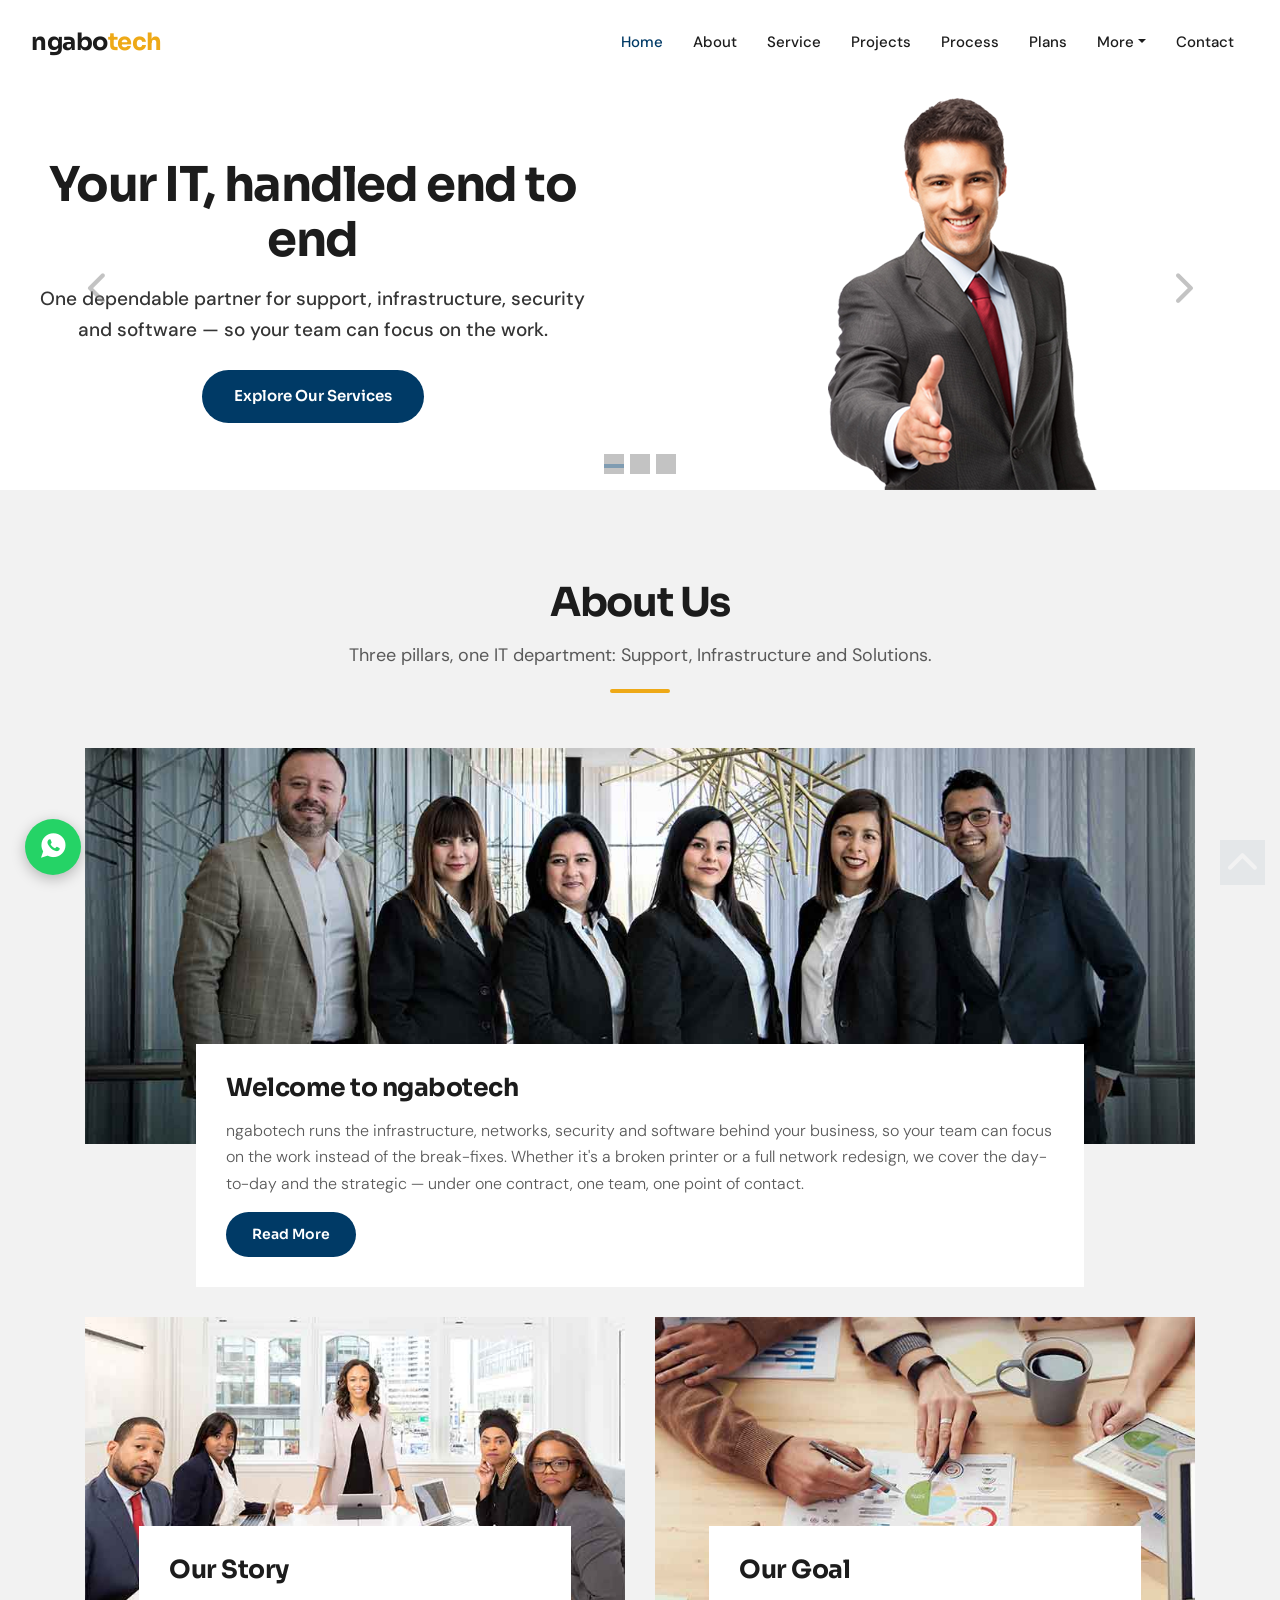
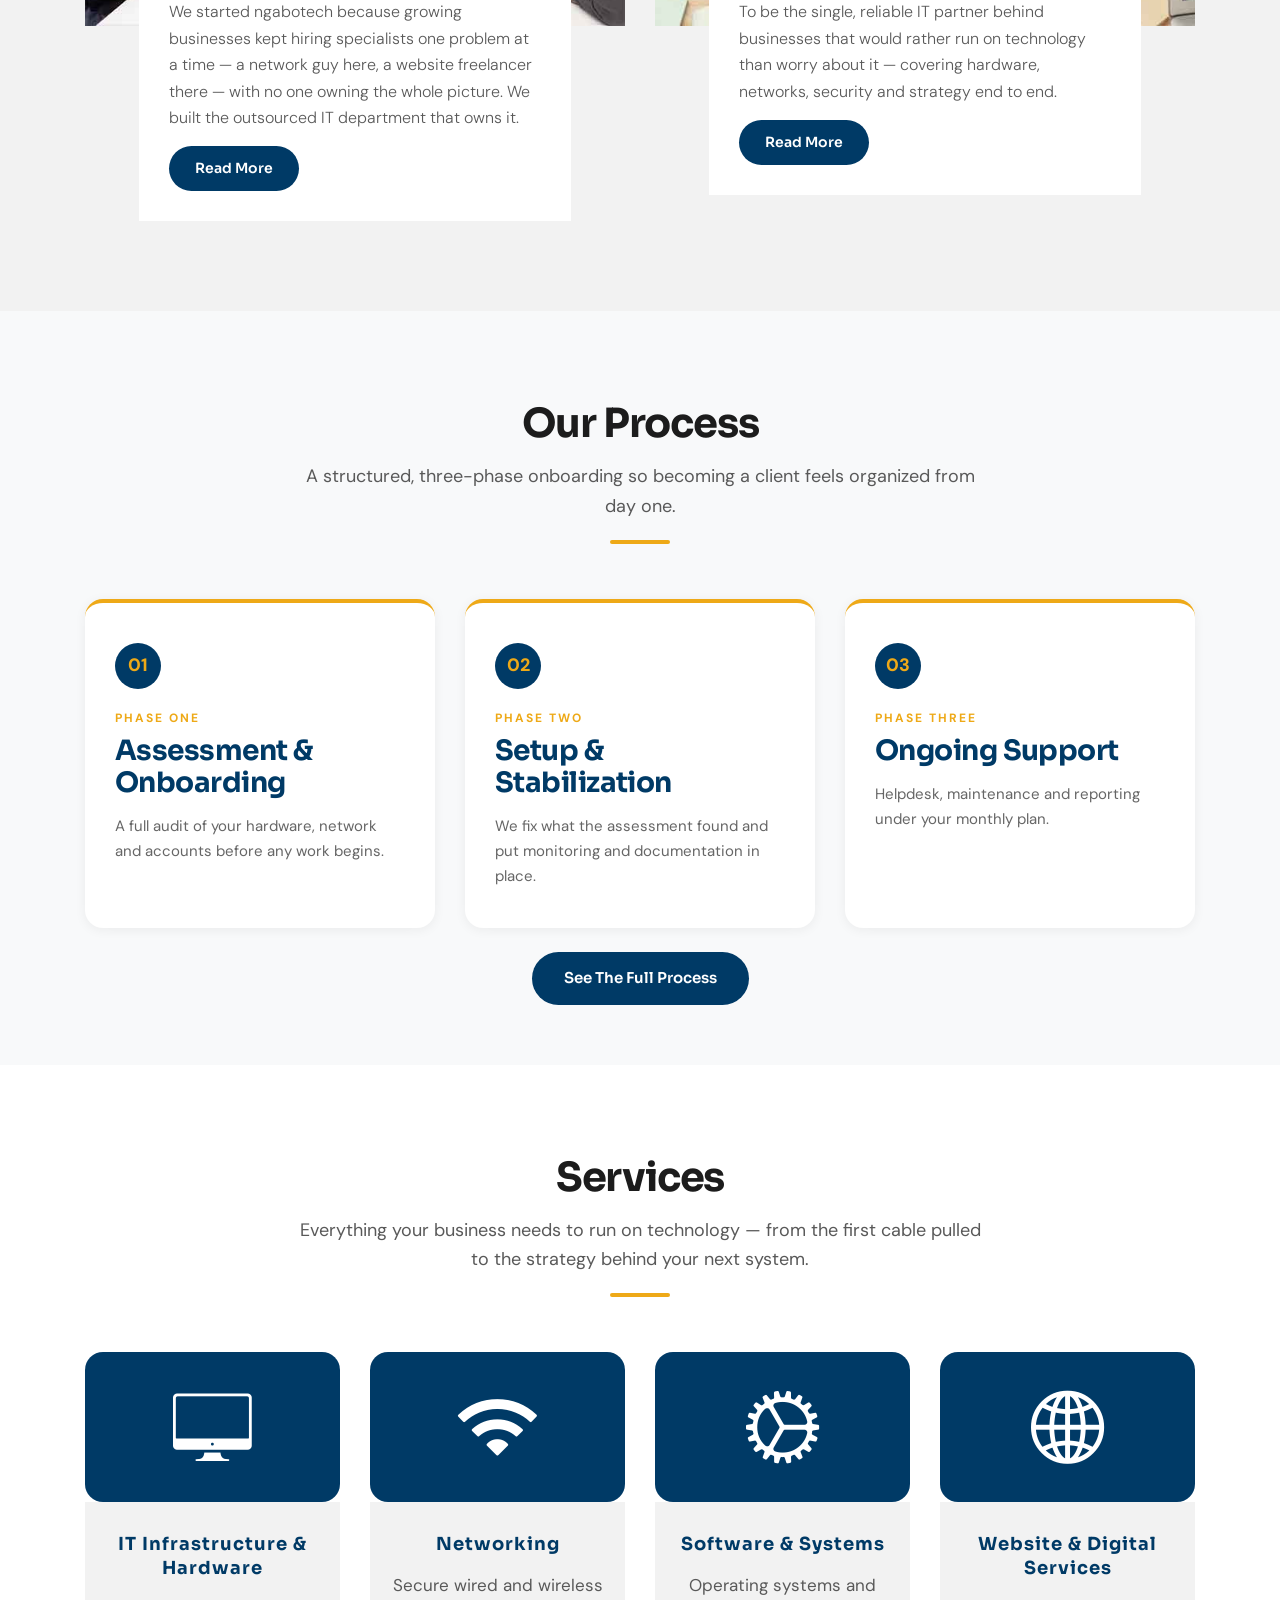
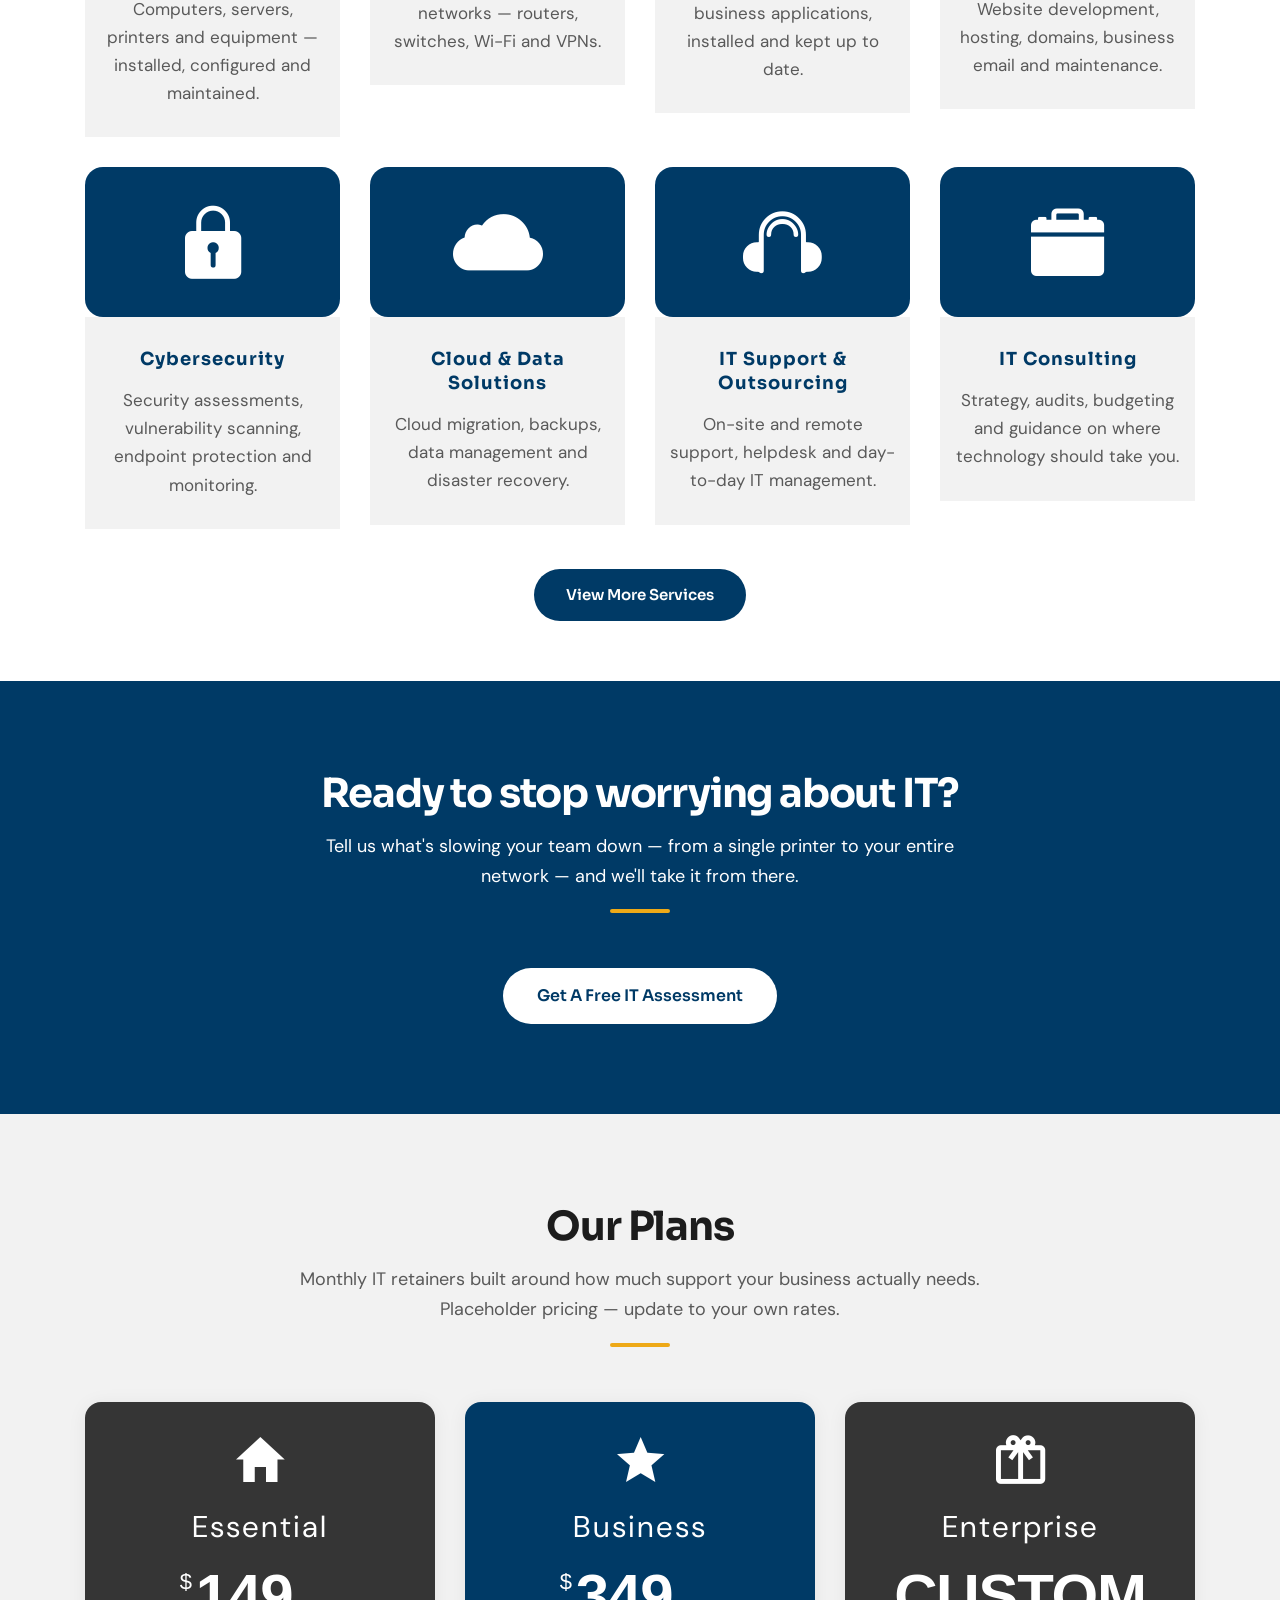
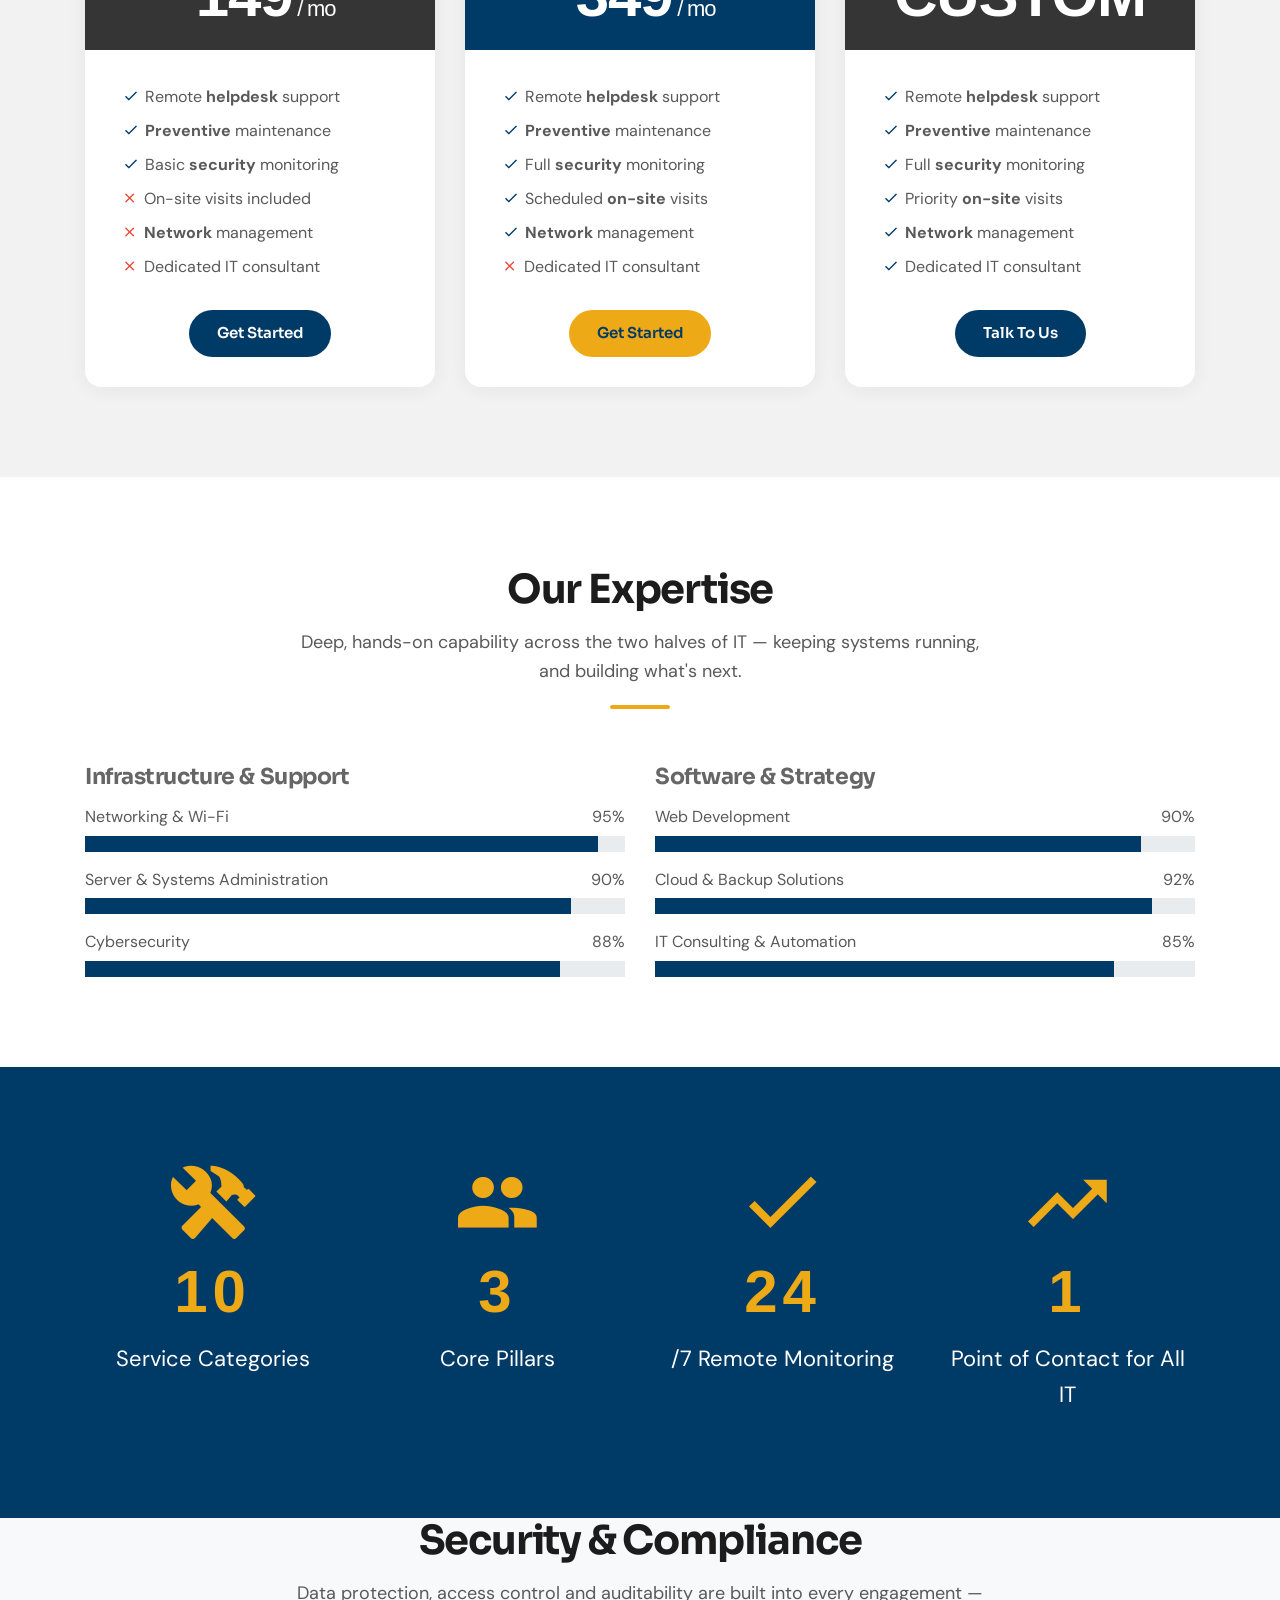
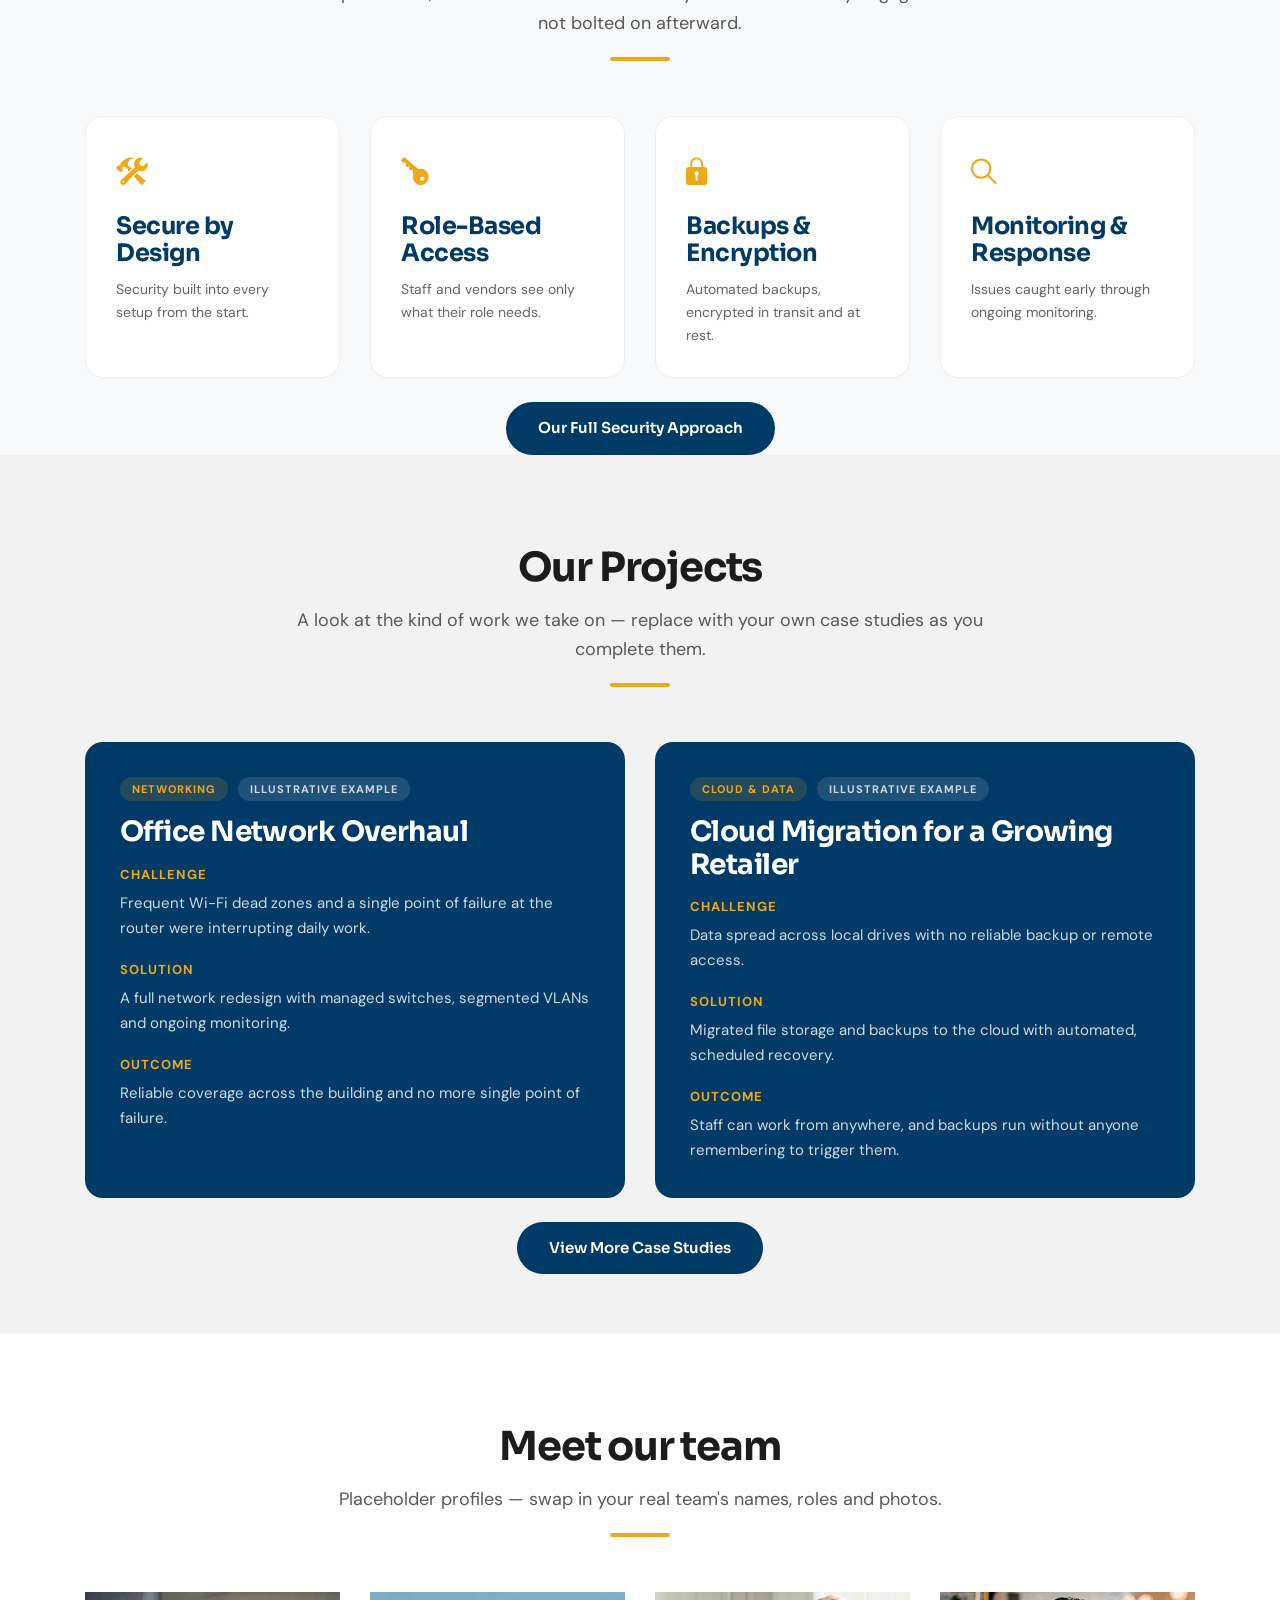
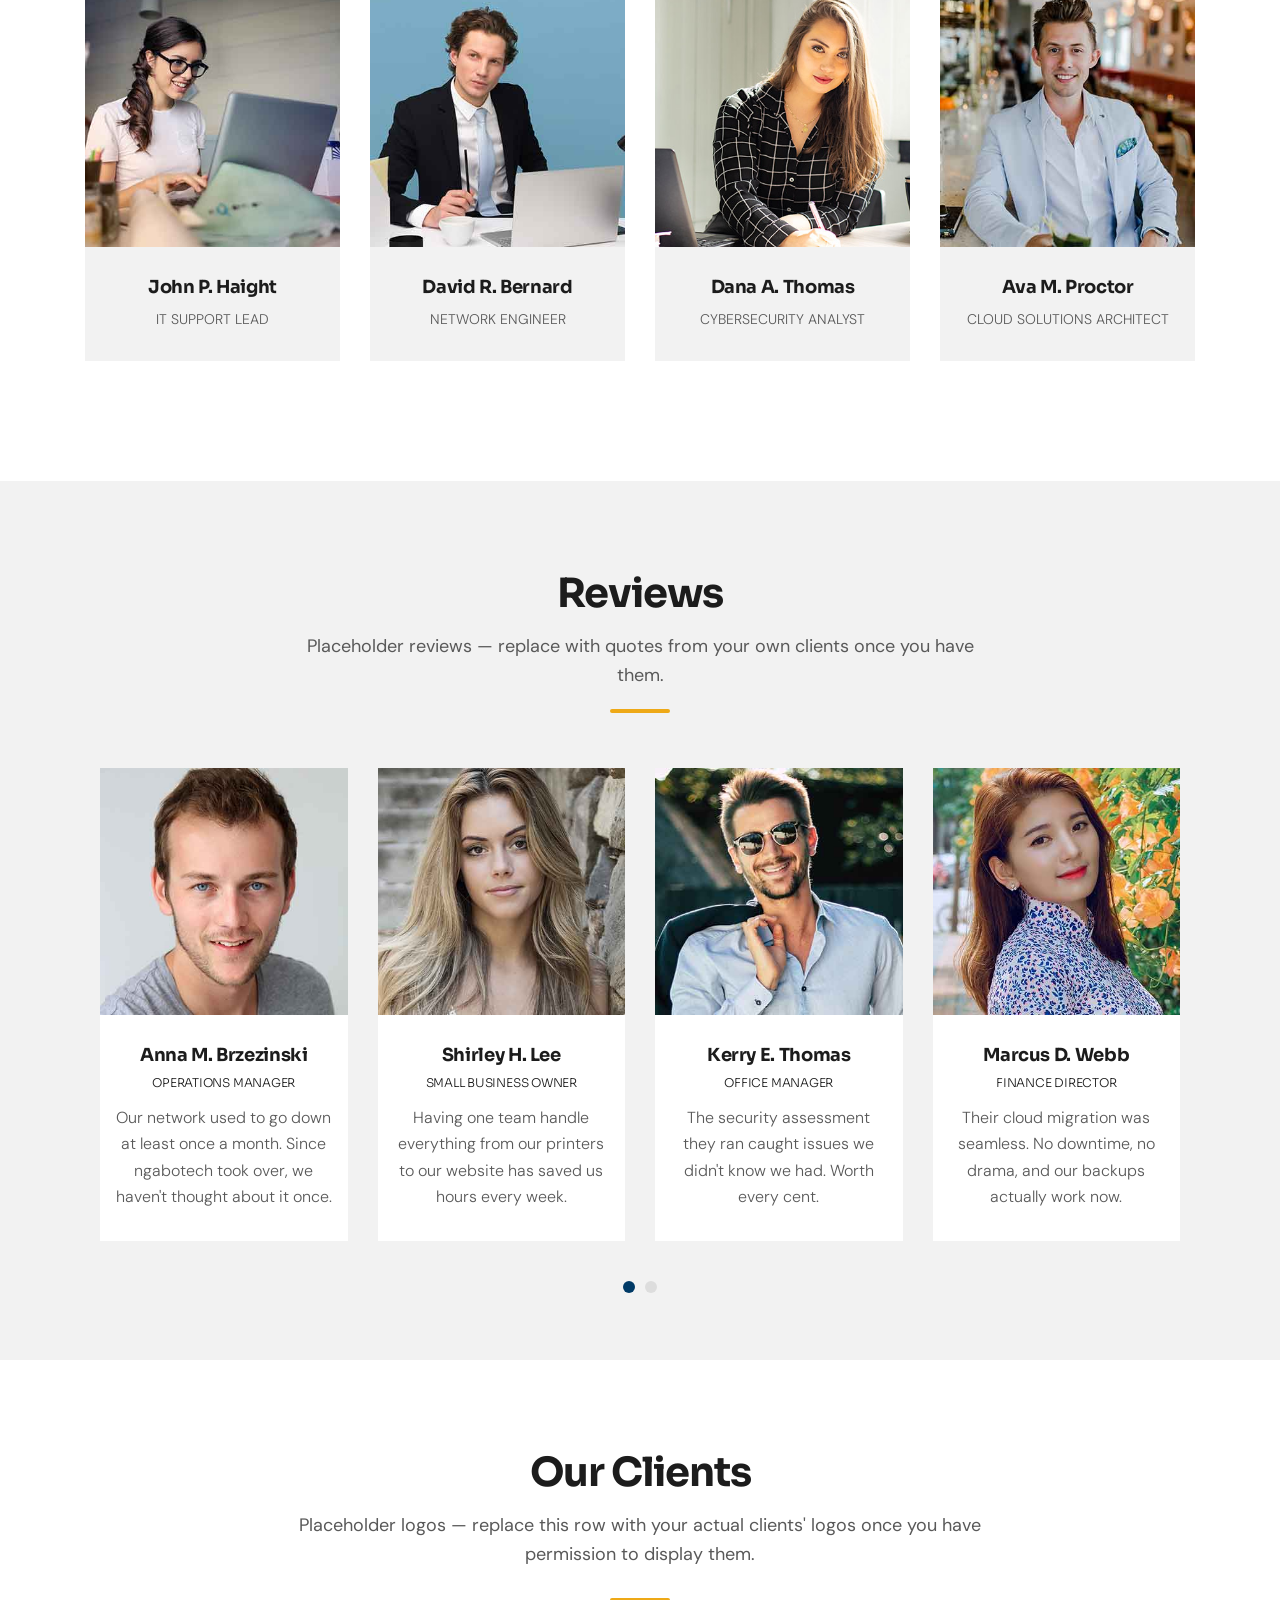
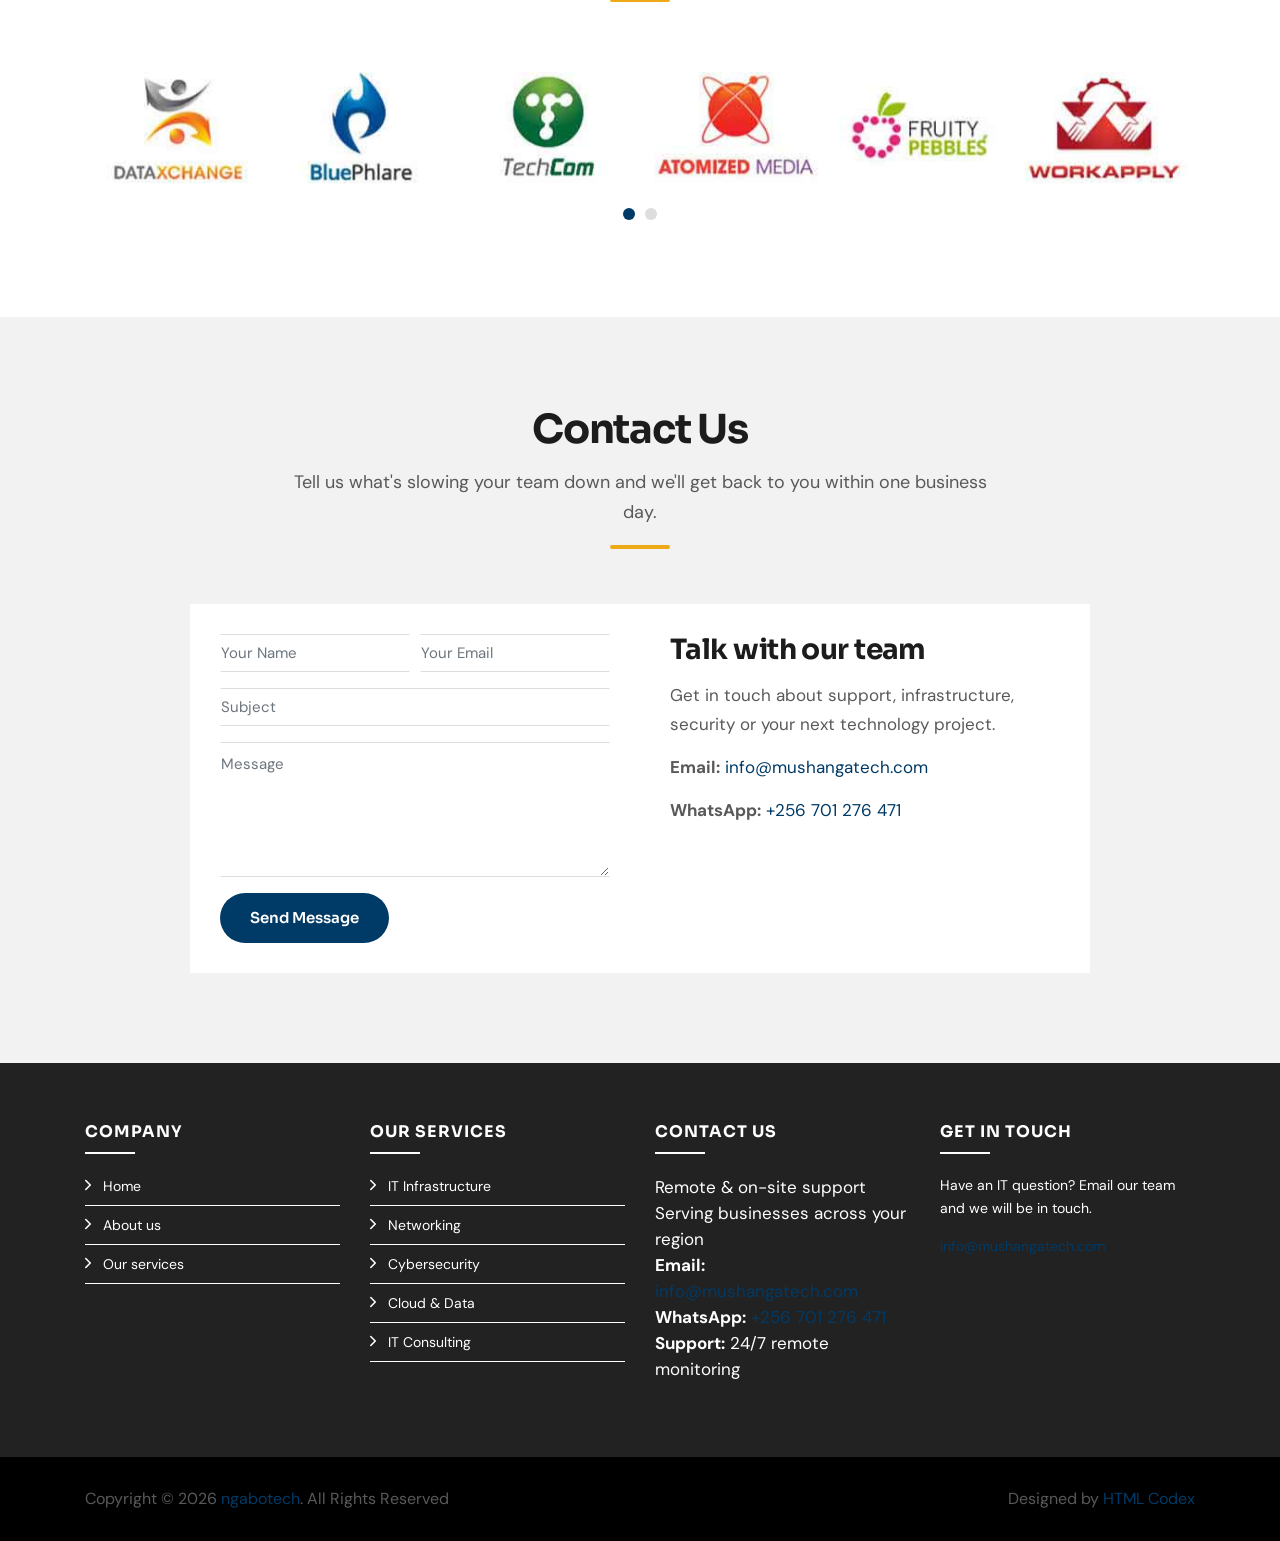
==== commit d1240c88: "Improve contact flow and publish Pages demo Co-authored-by: Copilot App <223556219+Copilot@users.nor" ====
--- a/index.html
+++ b/index.html
@@ -11,7 +11,7 @@
         <link href="img/favicon.ico" rel="icon">
 
         <!-- Google Font -->
-        <link href="https://fonts.googleapis.com/css2?family=Sora:wght@500;600;700;800&family=DM+Sans:wght@400;500;700&display=swap" rel="stylesheet"> 
+        <link href="https://fonts.googleapis.com/css2?family=Sora:wght@500;600;700;800&family=DM+Sans:wght@400;500;700&display=swap" rel="stylesheet">
 
         <!-- Libraries CSS -->
         <link href="lib/bootstrap/css/bootstrap.min.css" rel="stylesheet">
@@ -24,12 +24,13 @@
     </head>
 
     <body>
+        <a class="skip-link" href="#main-content">Skip to main content</a>
         <!-- Nav Start -->
         <div id="nav">
             <div class="container-fluid">
-                <nav class="navbar navbar-expand-md navbar-light">
+                <nav class="navbar navbar-expand-md navbar-light" aria-label="Primary">
                     <a href="index.html" class="navbar-brand">ngabo<span>tech</span></a>
-                    <button type="button" class="navbar-toggler" data-toggle="collapse" data-target="#navbarCollapse">
+                    <button type="button" class="navbar-toggler" data-toggle="collapse" data-target="#navbarCollapse" aria-controls="navbarCollapse" aria-expanded="false" aria-label="Toggle navigation">
                         <span class="navbar-toggler-icon"></span>
                     </button>
 
@@ -42,7 +43,7 @@
                             <a href="process.html" class="nav-item nav-link">Process</a>
                             <a href="pricing.html" class="nav-item nav-link">Plans</a>
                             <div class="nav-item dropdown">
-                                <a href="#" class="nav-link dropdown-toggle" data-toggle="dropdown">More</a>
+                                <a href="#" class="nav-link dropdown-toggle" aria-haspopup="true" data-toggle="dropdown">More</a>
                                 <div class="dropdown-menu">
                                     <a href="skill.html" class="dropdown-item">Expertise</a>
                                     <a href="team.html" class="dropdown-item">Our Team</a>
@@ -60,13 +61,13 @@
         <!-- Nav End -->
 
         <!-- Header Start-->
-        <div class="header">
-            <div id="header-slider" class="carousel slide" data-ride="carousel">
+        <div class="header" id="main-content" tabindex="-1">
+            <div id="header-slider" class="carousel slide" data-ride="carousel" data-interval="false">
                 <!-- Indicators -->
                 <ul class="carousel-indicators">
-                    <li data-target="#header-slider" data-slide-to="0" class="active"></li>
-                    <li data-target="#header-slider" data-slide-to="1"></li>
-                    <li data-target="#header-slider" data-slide-to="2"></li>
+                    <li><button type="button" data-target="#header-slider" data-slide-to="0" class="active" aria-label="Show slide 1"></button></li>
+                    <li><button type="button" data-target="#header-slider" data-slide-to="1" aria-label="Show slide 2"></button></li>
+                    <li><button type="button" data-target="#header-slider" data-slide-to="2" aria-label="Show slide 3"></button></li>
                 </ul>
 
                 <div class="carousel-inner">
@@ -74,14 +75,14 @@
                         <div class="row align-items-center">
                             <div class="col-md-6">
                                 <div class="carousel-content">
-                                    <h2>Your outsourced IT department</h2>
-                                    <p>Infrastructure, networks, security and software — handled end to end, so your team can focus on the work.</p>
-                                    <a class="btn" href="service.html">Read More</a>
+                                    <h1>Your IT, handled end to end</h1>
+                                    <p>One dependable partner for support, infrastructure, security and software — so your team can focus on the work.</p>
+                                    <a class="btn" href="service.html">Explore our services</a>
                                 </div>
                             </div>
                             <div class="col-md-6">
                                 <div class="carousel-img">
-                                    <img src="img/slider-1.png" alt="Image">
+                                    <img src="img/slider-1.png" alt="">
                                 </div>
                             </div>
                         </div>
@@ -90,14 +91,14 @@
                         <div class="row align-items-center">
                             <div class="col-md-6">
                                 <div class="carousel-content">
-                                    <h2>Keep your business running</h2>
+                                    <h2>Reliable support, without the downtime</h2>
                                     <p>Proactive support and remote monitoring that catch problems before they become downtime.</p>
-                                    <a class="btn" href="service.html">Read More</a>
+                                    <a class="btn" href="service.html">Explore IT support</a>
                                 </div>
                             </div>
                             <div class="col-md-6">
                                 <div class="carousel-img">
-                                    <img src="img/slider-2.png" alt="Image">
+                                    <img src="img/slider-2.png" alt="">
                                 </div>
                             </div>
                         </div>
@@ -106,25 +107,25 @@
                         <div class="row align-items-center">
                             <div class="col-md-6">
                                 <div class="carousel-content">
-                                    <h2>From cabling to cloud</h2>
+                                    <h2>From your network to the cloud</h2>
                                     <p>One contract, one team, every layer of your technology covered — hardware to strategy.</p>
-                                    <a class="btn" href="contact.html">Read More</a>
+                                    <a class="btn" href="contact.html">Talk to our team</a>
                                 </div>
                             </div>
                             <div class="col-md-6">
                                 <div class="carousel-img">
-                                    <img src="img/slider-3.png" alt="Images">
+                                    <img src="img/slider-3.png" alt="">
                                 </div>
                             </div>
                         </div>
                     </div>
                 </div>
 
-                <a class="carousel-control-prev" href="#header-slider" data-slide="prev">
-                    <i class="ion-ios-arrow-back"></i>
+                <a class="carousel-control-prev" href="#header-slider" data-slide="prev" aria-label="Previous slide">
+                    <i class="ion-ios-arrow-back" aria-hidden="true"></i>
                 </a>
-                <a class="carousel-control-next" href="#header-slider" data-slide="next">
-                    <i class="ion-ios-arrow-forward"></i>
+                <a class="carousel-control-next" href="#header-slider" data-slide="next" aria-label="Next slide">
+                    <i class="ion-ios-arrow-forward" aria-hidden="true"></i>
                 </a>
             </div>
         </div>
@@ -485,8 +486,8 @@
             </div>
         </div>
         <!-- Skills End-->
-        
-        
+
+
         <!-- Counters Start-->
         <div class="counters">
             <div class="container">
@@ -619,7 +620,7 @@
             </div>
         </div>
         <!-- Portfolio End -->
-        
+
         <!-- Team Start -->
         <div class="team">
             <div class="container">
@@ -634,12 +635,7 @@
                     <div class="col-lg-3 col-sm-6 team-item">
                         <div class="team-img">
                             <img src="img/team-1.jpg" class="img-fluid" alt="Team Member">
-                            <div class="team-social">
-                                <a href="#"><i class="ion-logo-twitter"></i></a>
-                                <a href="#"><i class="ion-logo-facebook"></i></a>
-                                <a href="#"><i class="ion-logo-linkedin"></i></a>
-                                <a href="#"><i class="ion-logo-instagram"></i></a>
-                            </div>
+
                         </div>
                         <div class="team-info">
                             <h3>John P. Haight</h3>
@@ -650,12 +646,7 @@
                     <div class="col-lg-3 col-sm-6 team-item">
                         <div class="team-img">
                             <img src="img/team-2.jpg" class="img-fluid" alt="Team Member">
-                            <div class="team-social">
-                                <a href="#"><i class="ion-logo-twitter"></i></a>
-                                <a href="#"><i class="ion-logo-facebook"></i></a>
-                                <a href="#"><i class="ion-logo-linkedin"></i></a>
-                                <a href="#"><i class="ion-logo-instagram"></i></a>
-                            </div>
+
                         </div>
                         <div class="team-info">
                             <h3>David R. Bernard</h3>
@@ -666,12 +657,7 @@
                     <div class="col-lg-3 col-sm-6 team-item">
                         <div class="team-img">
                             <img src="img/team-3.jpg" class="img-fluid" alt="Team Member">
-                            <div class="team-social">
-                                <a href="#"><i class="ion-logo-twitter"></i></a>
-                                <a href="#"><i class="ion-logo-facebook"></i></a>
-                                <a href="#"><i class="ion-logo-linkedin"></i></a>
-                                <a href="#"><i class="ion-logo-instagram"></i></a>
-                            </div>
+
                         </div>
                         <div class="team-info">
                             <h3>Dana A. Thomas</h3>
@@ -682,12 +668,7 @@
                     <div class="col-lg-3 col-sm-6 team-item">
                         <div class="team-img">
                             <img src="img/team-4.jpg" class="img-fluid" alt="Team Member">
-                            <div class="team-social">
-                                <a href="#"><i class="ion-logo-twitter"></i></a>
-                                <a href="#"><i class="ion-logo-facebook"></i></a>
-                                <a href="#"><i class="ion-logo-linkedin"></i></a>
-                                <a href="#"><i class="ion-logo-instagram"></i></a>
-                            </div>
+
                         </div>
                         <div class="team-info">
                             <h3>Ava M. Proctor</h3>
@@ -774,7 +755,7 @@
             </div>
         </div>
         <!-- Testimonials End -->
-        
+
         <!-- Clients Start -->
         <div class="clients">
             <div class="container">
@@ -813,20 +794,24 @@
                 <div class="row">
                     <div class="col-md-6">
                         <div class="form">
-                            <form class="contactForm">
+                            <form class="contactForm" action="mailto:info@mushangatech.com" method="post" enctype="text/plain">
                                 <div class="form-row">
                                     <div class="form-group col-sm-6">
-                                        <input type="text" class="form-control" placeholder="Your Name" />
+                                        <label class="sr-only" for="contact-name">Your name</label>
+                                        <input id="contact-name" type="text" name="name" class="form-control" placeholder="Your Name" autocomplete="name" required />
                                     </div>
                                     <div class="form-group col-sm-6">
-                                        <input type="email" class="form-control" placeholder="Your Email" />
+                                        <label class="sr-only" for="contact-email">Your email</label>
+                                        <input id="contact-email" type="email" name="email" class="form-control" placeholder="Your Email" autocomplete="email" required />
                                     </div>
                                 </div>
                                 <div class="form-group">
-                                    <input type="text" class="form-control" placeholder="Subject" />
+                                    <label class="sr-only" for="contact-subject">Subject</label>
+                                    <input id="contact-subject" type="text" name="subject" class="form-control" placeholder="Subject" />
                                 </div>
                                 <div class="form-group">
-                                    <textarea class="form-control" rows="5" placeholder="Message"></textarea>
+                                    <label class="sr-only" for="contact-message">Message</label>
+                                    <textarea id="contact-message" name="message" class="form-control" rows="5" placeholder="Message" required></textarea>
                                 </div>
                                 <div><button class="btn" type="submit">Send Message</button></div>
                             </form>
@@ -834,7 +819,10 @@
                     </div>
                     <div class="col-md-6">
                         <div class="map">
-                            <iframe src="https://www.google.com/maps/embed?pb=!1m18!1m12!1m3!1d26361250.667320687!2d-113.75533773453304!3d36.24128894212527!2m3!1f0!2f0!3f0!3m2!1i1024!2i768!4f13.1!3m3!1m2!1s0x54eab584e432360b%3A0x1c3bb99243deb742!2sUnited%20States!5e0!3m2!1sen!2sbd!4v1574923227698!5m2!1sen!2sbd" frameborder="0" style="border:0;" allowfullscreen=""></iframe>
+                            <h3>Talk with our team</h3>
+                            <p>Get in touch about support, infrastructure, security or your next technology project.</p>
+                            <p><strong>Email:</strong> <a href="mailto:info@mushangatech.com">info@mushangatech.com</a></p>
+                            <p><strong>WhatsApp:</strong> <a href="https://wa.me/256701276471" target="_blank" rel="noopener">+256 701 276 471</a></p>
                         </div>
                     </div>
                 </div>
@@ -853,8 +841,6 @@
                                 <li><i class="ion-ios-arrow-forward"></i> <a href="index.html">Home</a></li>
                                 <li><i class="ion-ios-arrow-forward"></i> <a href="about.html">About us</a></li>
                                 <li><i class="ion-ios-arrow-forward"></i> <a href="service.html">Our services</a></li>
-                                <li><i class="ion-ios-arrow-forward"></i> <a href="#">Terms &amp; condition</a></li>
-                                <li><i class="ion-ios-arrow-forward"></i> <a href="#">Privacy policy</a></li>
                             </ul>
                         </div>
 
@@ -874,26 +860,19 @@
                             <p>
                                 Remote &amp; on-site support<br>
                                 Serving businesses across your region<br>
-                                <strong>Email:</strong> hello@ngabotech.com<br>
+                                <strong>Email:</strong> <a href="mailto:info@mushangatech.com">info@mushangatech.com</a><br>
+                                <strong>WhatsApp:</strong> <a href="https://wa.me/256701276471" target="_blank" rel="noopener">+256 701 276 471</a><br>
                                 <strong>Support:</strong> 24/7 remote monitoring<br>
                             </p>
 
-                            <div class="social-links">
-                                <a href="#"><i class="ion-logo-twitter"></i></a>
-                                <a href="#"><i class="ion-logo-facebook"></i></a>
-                                <a href="#"><i class="ion-logo-linkedin"></i></a>
-                                <a href="#"><i class="ion-logo-instagram"></i></a>
-                                <a href="#"><i class="ion-logo-googleplus"></i></a>
-                            </div>
+
 
                         </div>
 
                         <div class="col-lg-3 col-md-6 footer-newsletter">
-                            <h4>Subscription</h4>
-                            <p>Get practical IT tips, security alerts and ngabotech updates straight to your inbox.</p>
-                            <form action="" method="post">
-                                <input type="email" name="email"><input type="submit"  value="Subscribe">
-                            </form>
+                            <h4>Get in touch</h4>
+                            <p>Have an IT question? Email our team and we will be in touch.</p>
+                            <p><a href="mailto:info@mushangatech.com">info@mushangatech.com</a></p>
                         </div>
 
                     </div>
@@ -914,9 +893,9 @@
         </div>
         <!-- Footer End -->
 
-        <a href="#" class="back-to-top"><i class="ion-ios-arrow-up"></i></a>
-
-        <a href="https://wa.me/000000000000" class="whatsapp-float" target="_blank" rel="noopener" aria-label="Chat on WhatsApp"><i class="ion-logo-whatsapp"></i></a>
+        <a href="#nav" class="back-to-top" aria-label="Back to top"><i class="ion-ios-arrow-up"></i></a>
+
+        <a href="https://wa.me/256701276471" class="whatsapp-float" target="_blank" rel="noopener" aria-label="Chat on WhatsApp"><i class="ion-logo-whatsapp"></i></a>
 
 
         <!-- Libraries JS -->
--- a/css/style.css
+++ b/css/style.css
@@ -16,8 +16,12 @@
 a:active,
 a:focus {
     color: #eea917;
-    outline: none;
     text-decoration: none;
+}
+
+:focus-visible {
+    outline: 3px solid #eea917;
+    outline-offset: 3px;
 }
 
 p {
@@ -181,7 +185,7 @@
     }
 }
 
-@media (max-width: 768px) {
+@media (max-width: 767.98px) {
     #nav a.nav-link {
         padding: 10px 15px;
     }
@@ -239,6 +243,7 @@
     text-align: center;
 }
 
+.header .carousel-content h1,
 .header .carousel-content h2 {
     color: #1c1c1c;
     font-size: 48px;
@@ -249,9 +254,9 @@
 
 .header .carousel-content p {
     color: #353535;
-    font-size: 22px;
+    font-size: 19px;
     font-weight: 500;
-    letter-spacing: 1px;
+    letter-spacing: 0;
     margin-bottom: 25px;
 }
 
@@ -269,6 +274,19 @@
     width: 20px;
     height: 0px;
     background: #888888;
+}
+
+.carousel-indicators button {
+    display: block;
+    width: 20px;
+    height: 4px;
+    padding: 0;
+    border: 0;
+    background: #888888;
+}
+
+.carousel-indicators button.active {
+    background: #003a66;
 }
 
 
@@ -590,7 +608,7 @@
     color:#FFFFFF;
 }
 
-.pricing .features-price .price-plan .price-amount, 
+.pricing .features-price .price-plan .price-amount,
 .pricing .features-price .price-plan .price-amount span {
     color: #ffffff;
 }
@@ -701,7 +719,7 @@
     position: relative;
     background: #000000;
     overflow: hidden;
-    
+
 }
 
 .portfolio .portfolio-item .link-preview,
@@ -797,7 +815,7 @@
     position: relative;
     background: #000000;
     overflow: hidden;
-    
+
 }
 
 .team .team-item .team-social {
@@ -932,6 +950,19 @@
 }
 
 @media (max-width: 575px) {
+    .header .carousel-content {
+        padding: 28px 20px;
+    }
+
+    .header .carousel-content h1,
+    .header .carousel-content h2 {
+        font-size: 34px;
+    }
+
+    .header .carousel-content p {
+        font-size: 17px;
+    }
+
     .testimonials .testimonial-text {
         padding: 25px;
     }
@@ -1038,6 +1069,7 @@
 .contact .map {
     position: relative;
     background: #ffffff;
+    padding: 30px;
 }
 
 .contact .map iframe {
@@ -1246,6 +1278,23 @@
     color: #ffffff;
 }
 
+.skip-link {
+    position: fixed;
+    top: 10px;
+    left: 10px;
+    z-index: 1100;
+    padding: 12px 18px;
+    color: #ffffff;
+    background: #003a66;
+    border-radius: 6px;
+    transform: translateY(-160%);
+}
+
+.skip-link:focus {
+    color: #ffffff;
+    transform: translateY(0);
+}
+
 /**************************************/
 /************* Stats Bar **************/
 /**************************************/
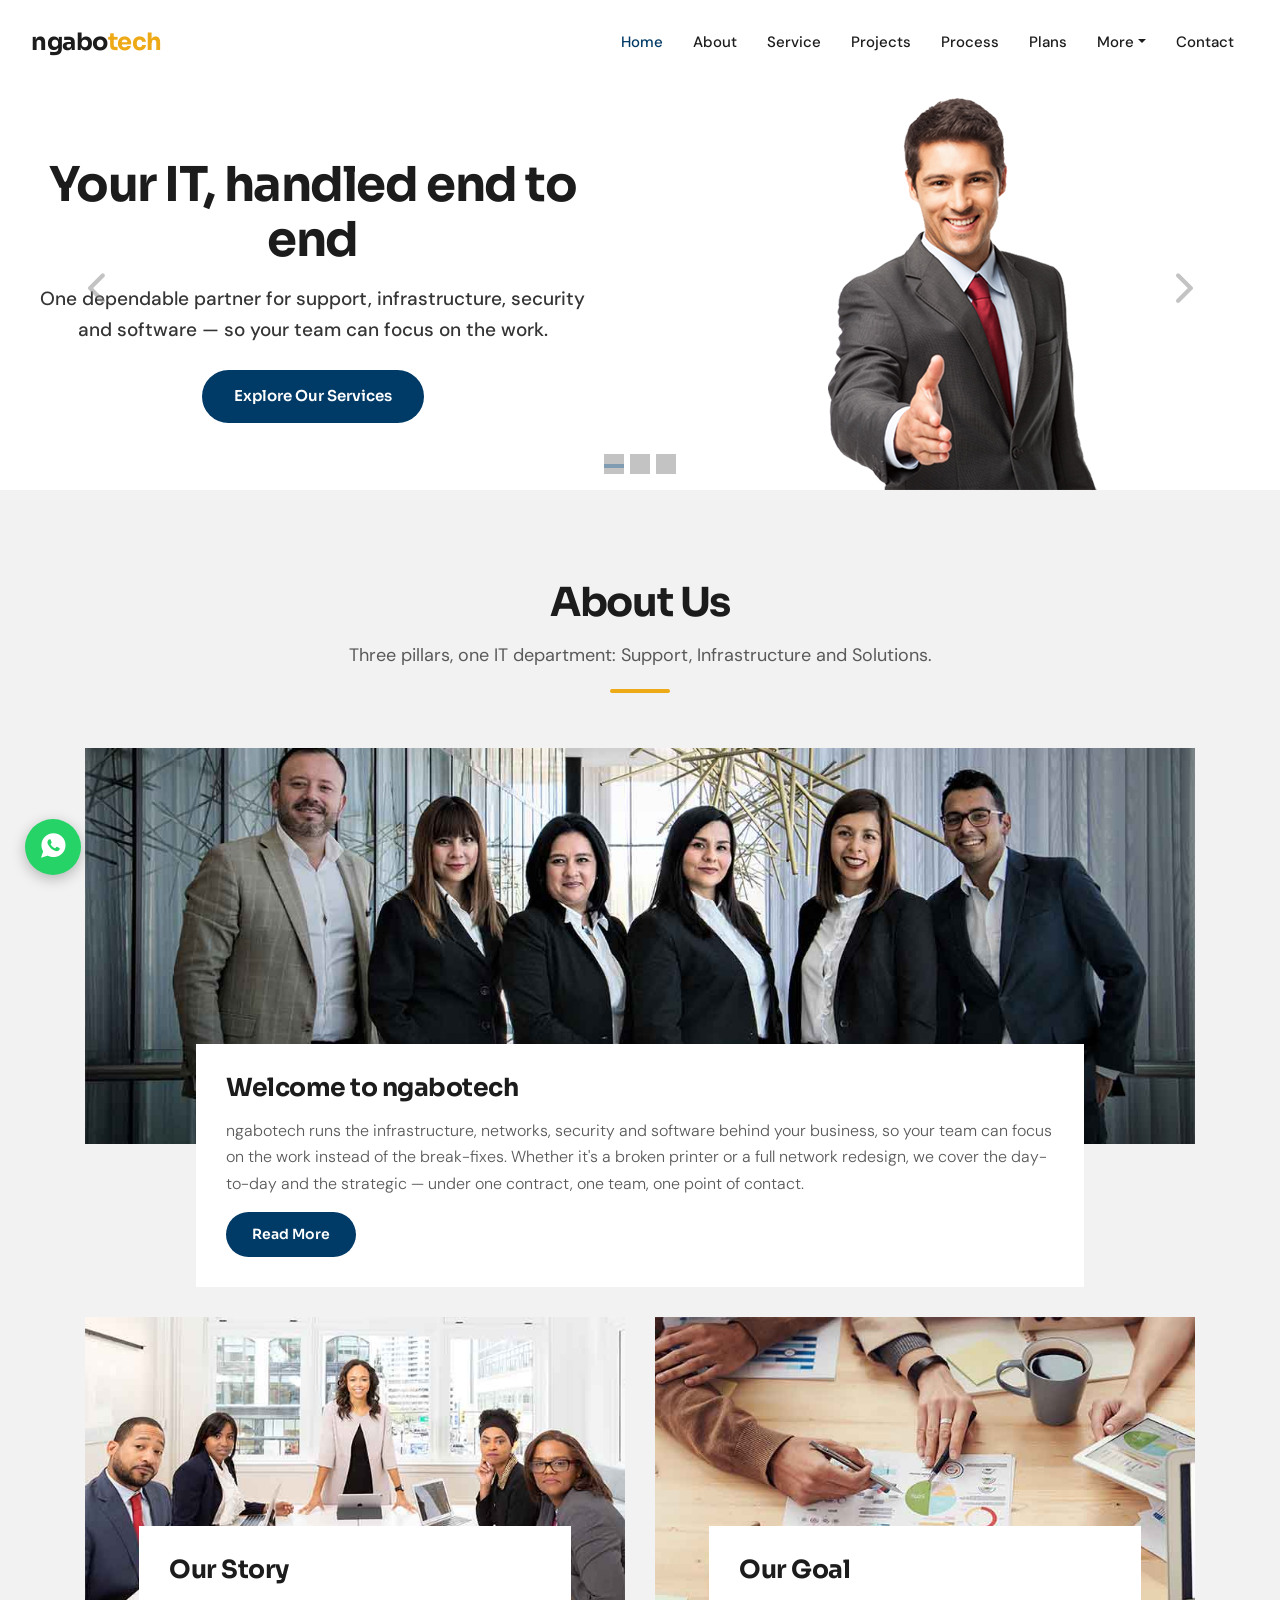
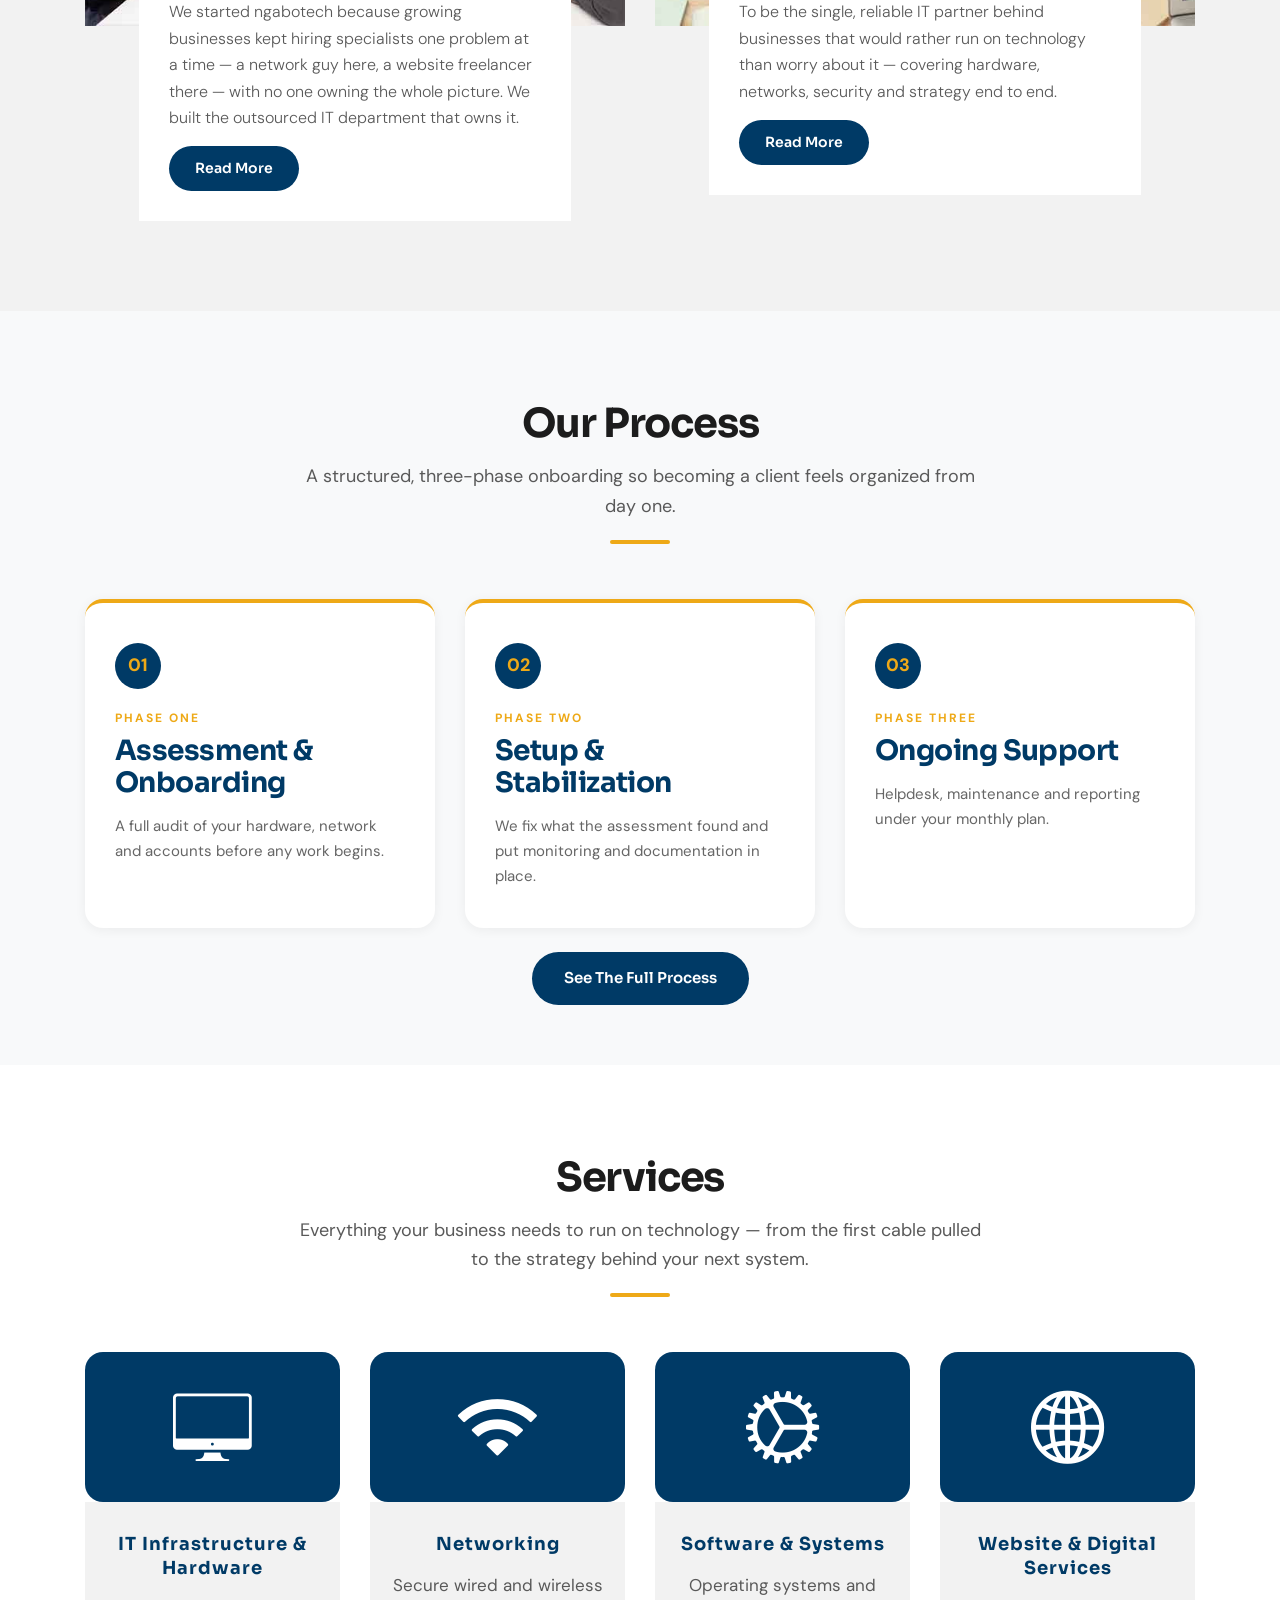
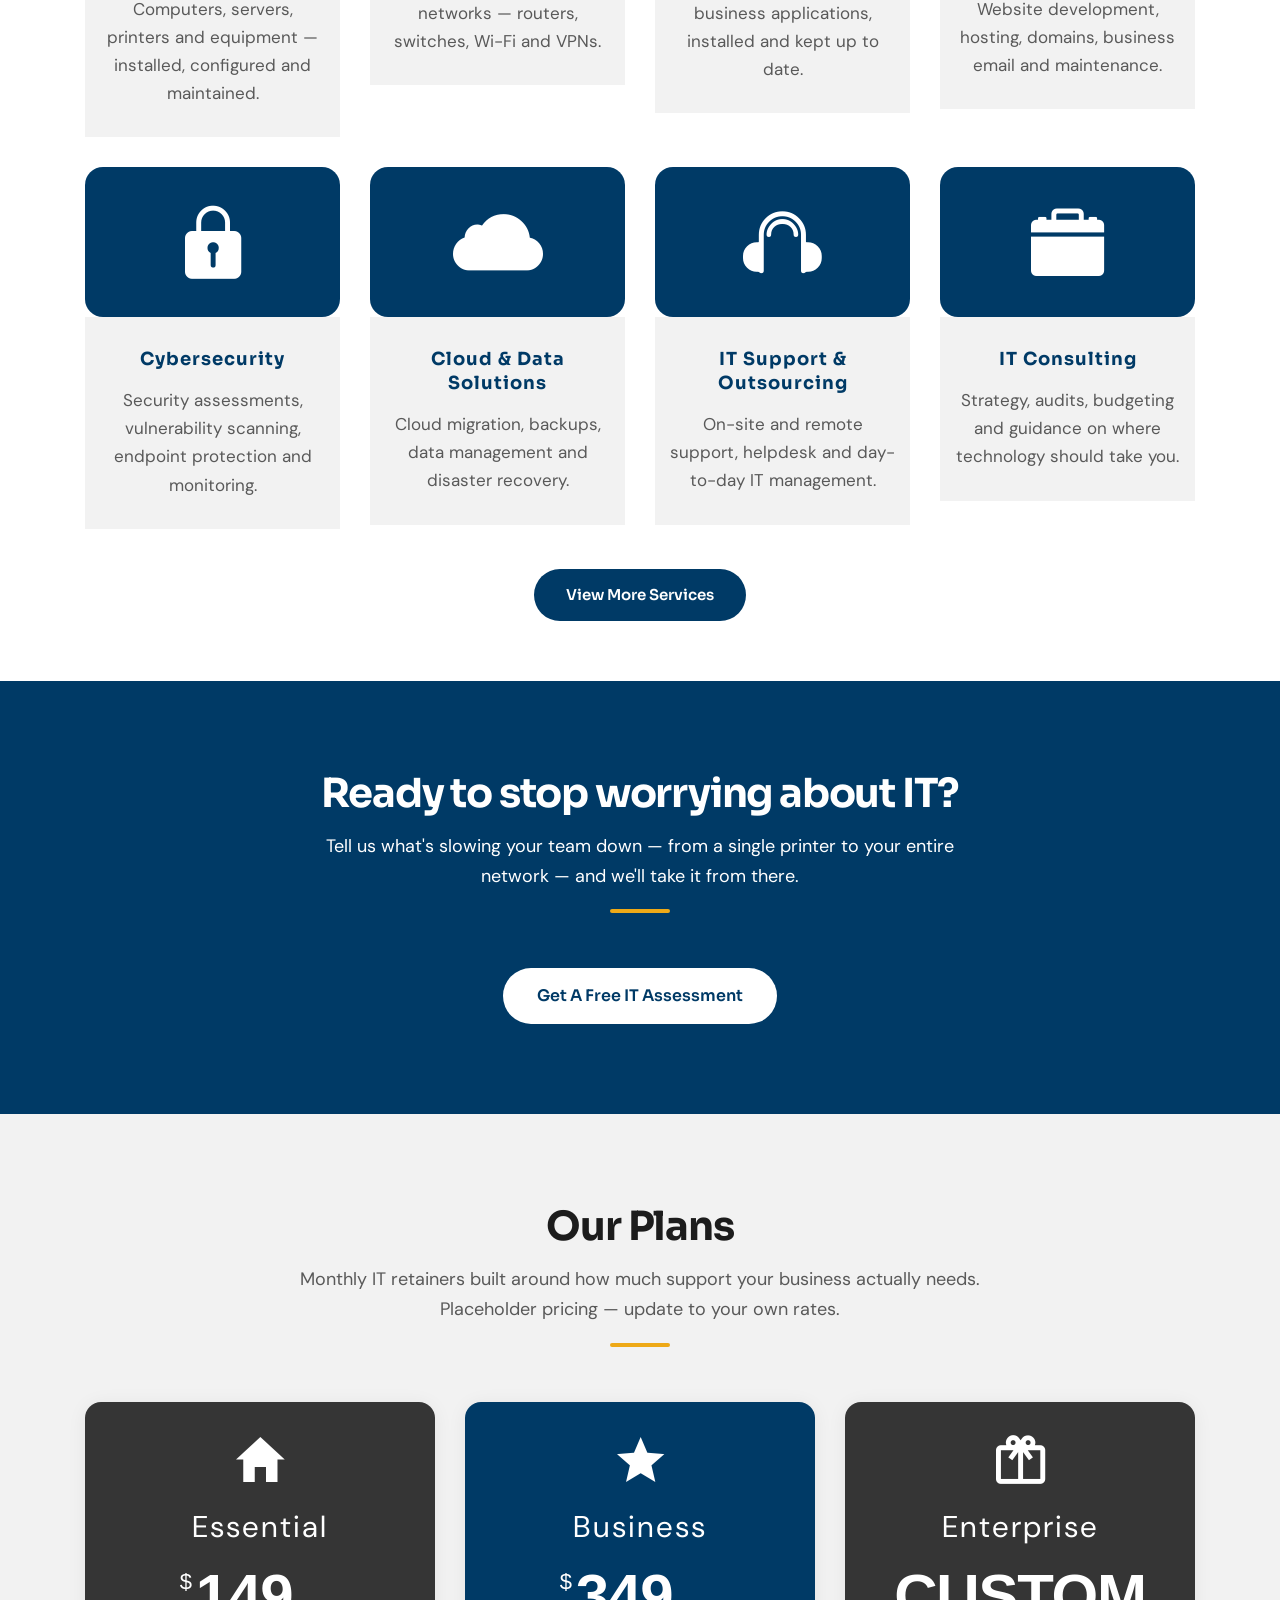
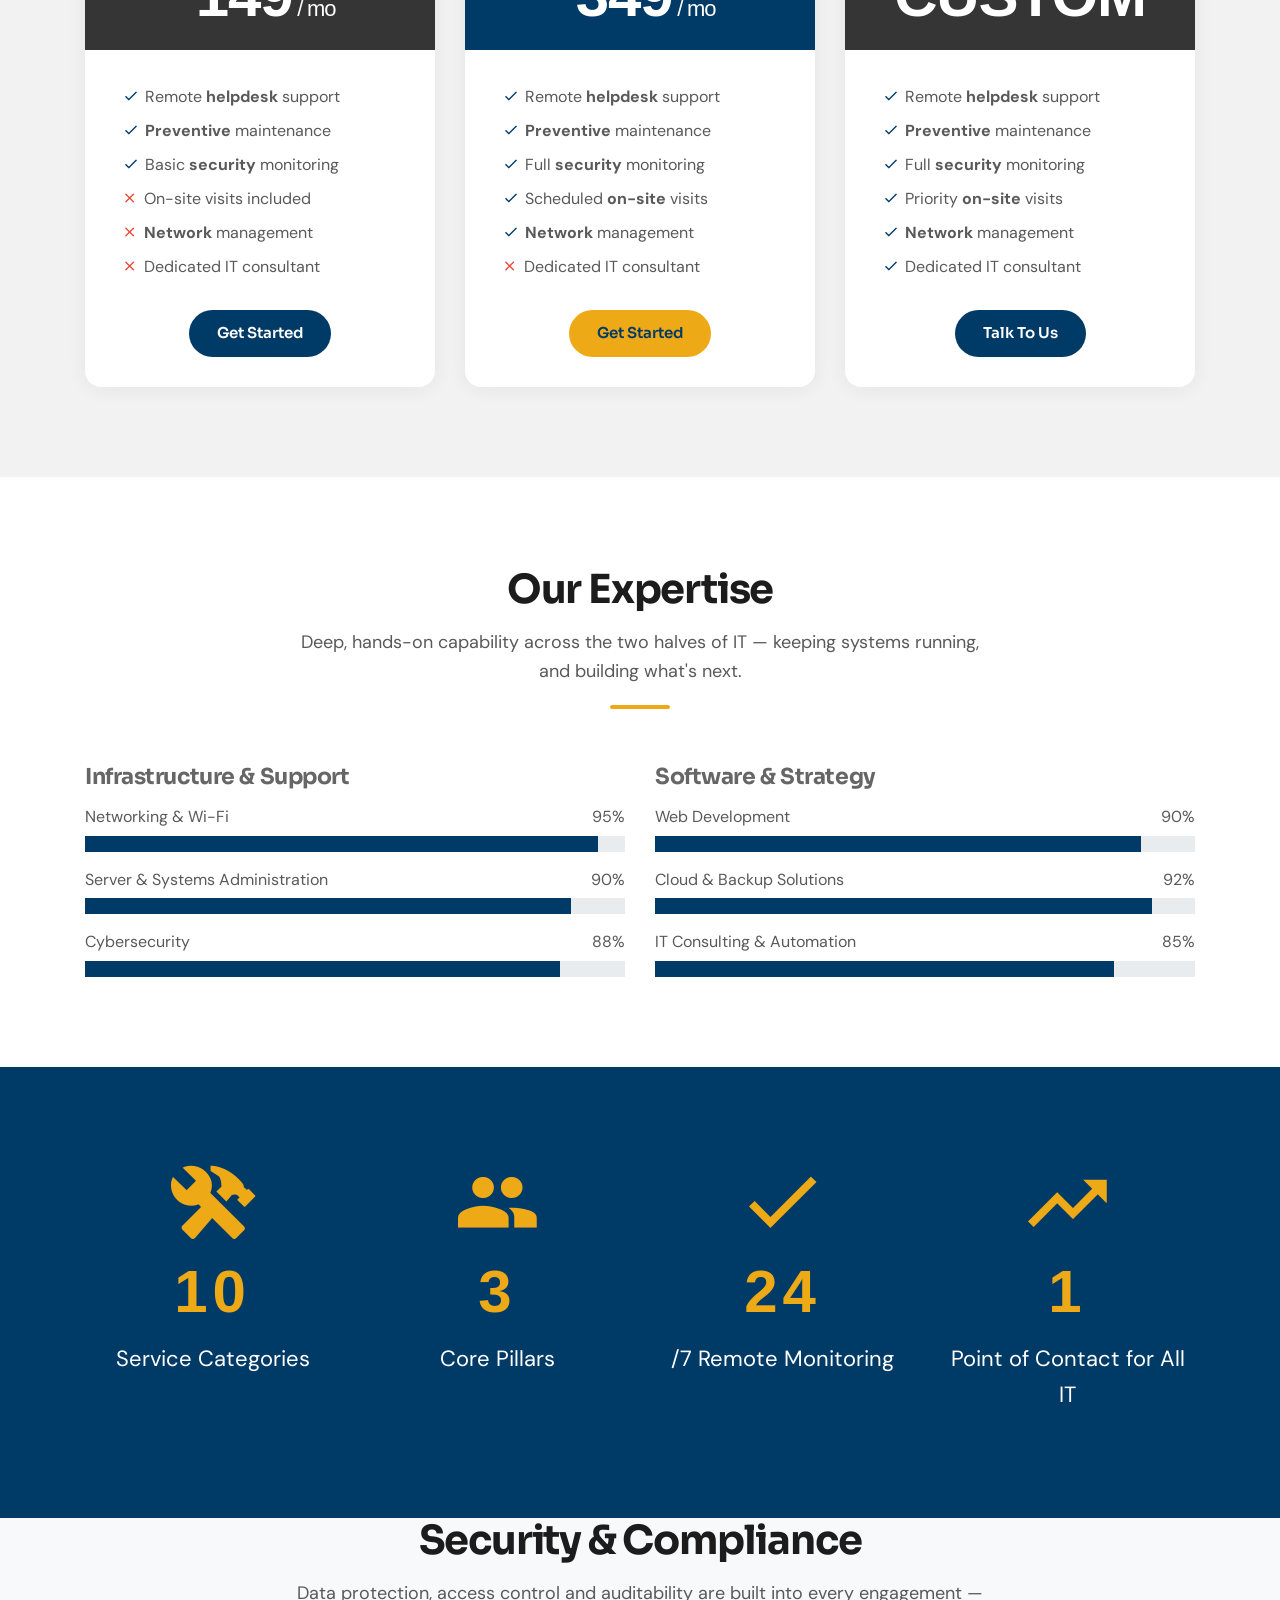
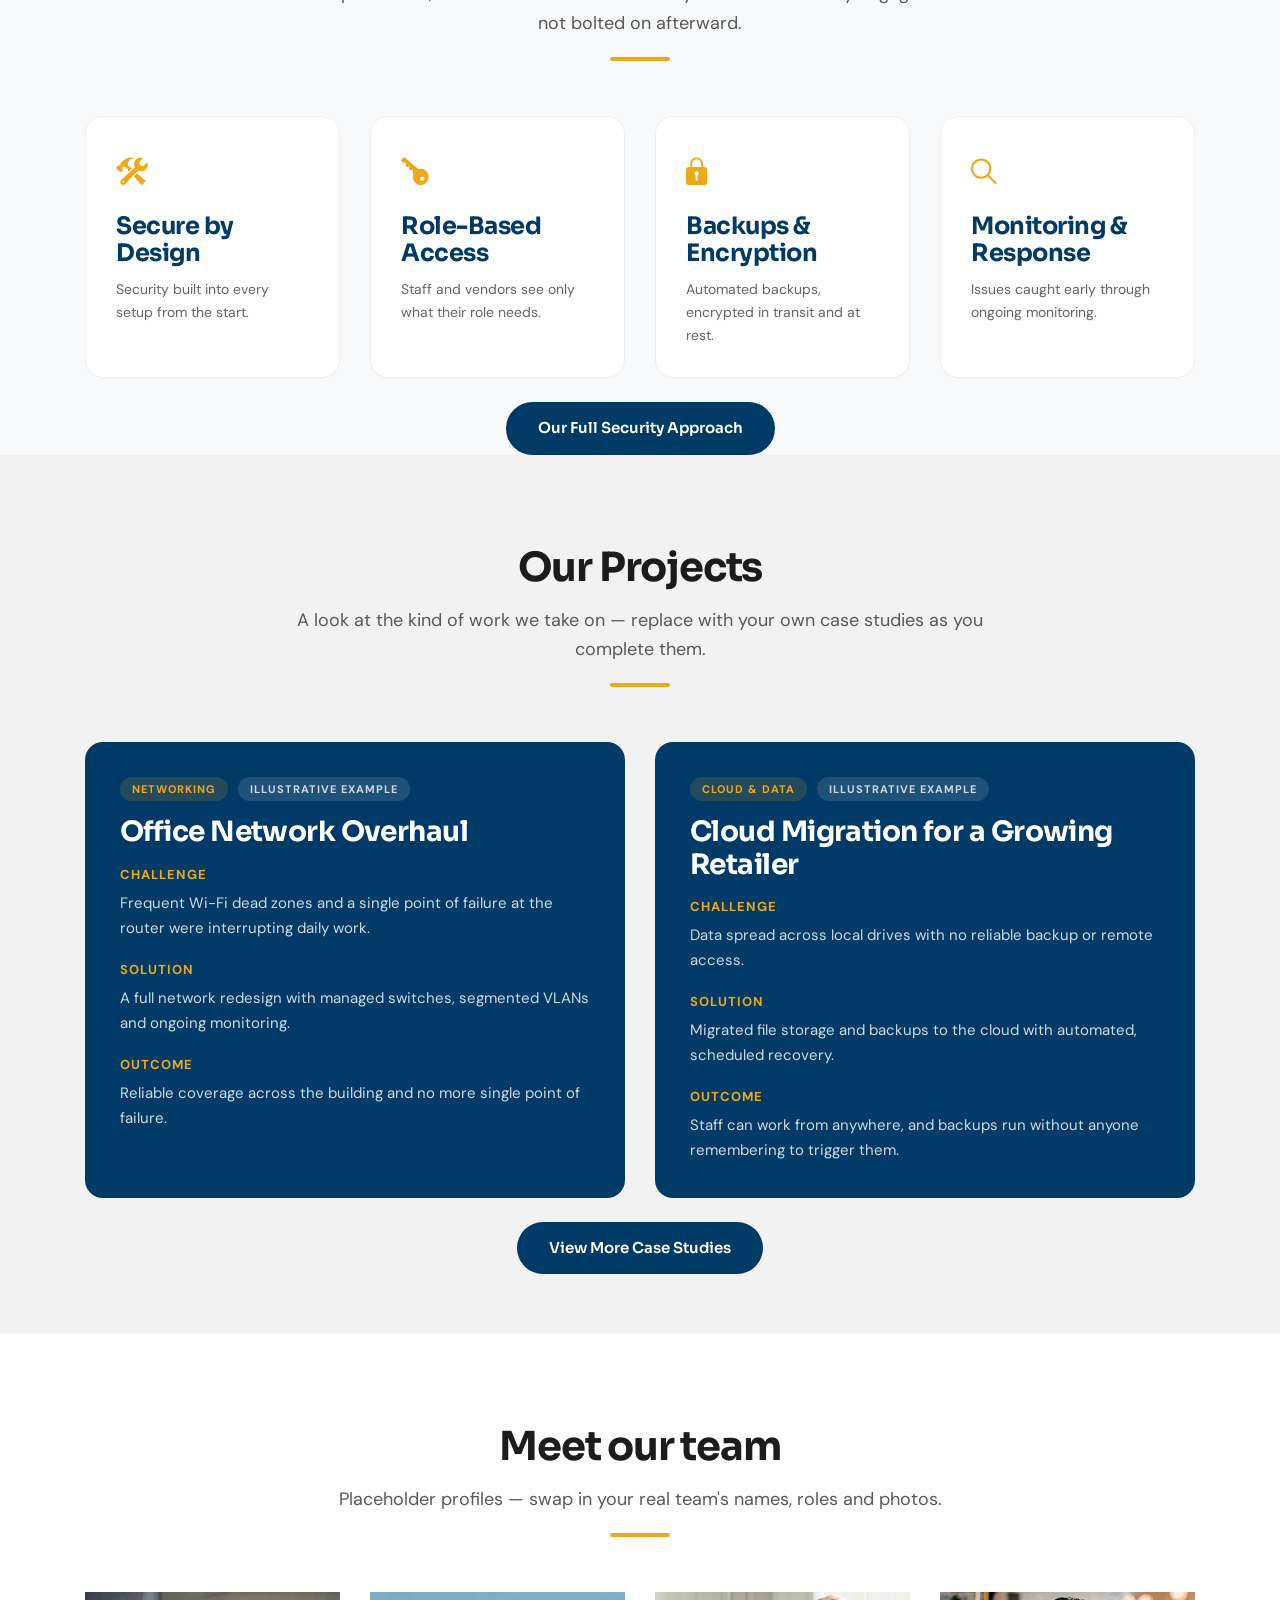
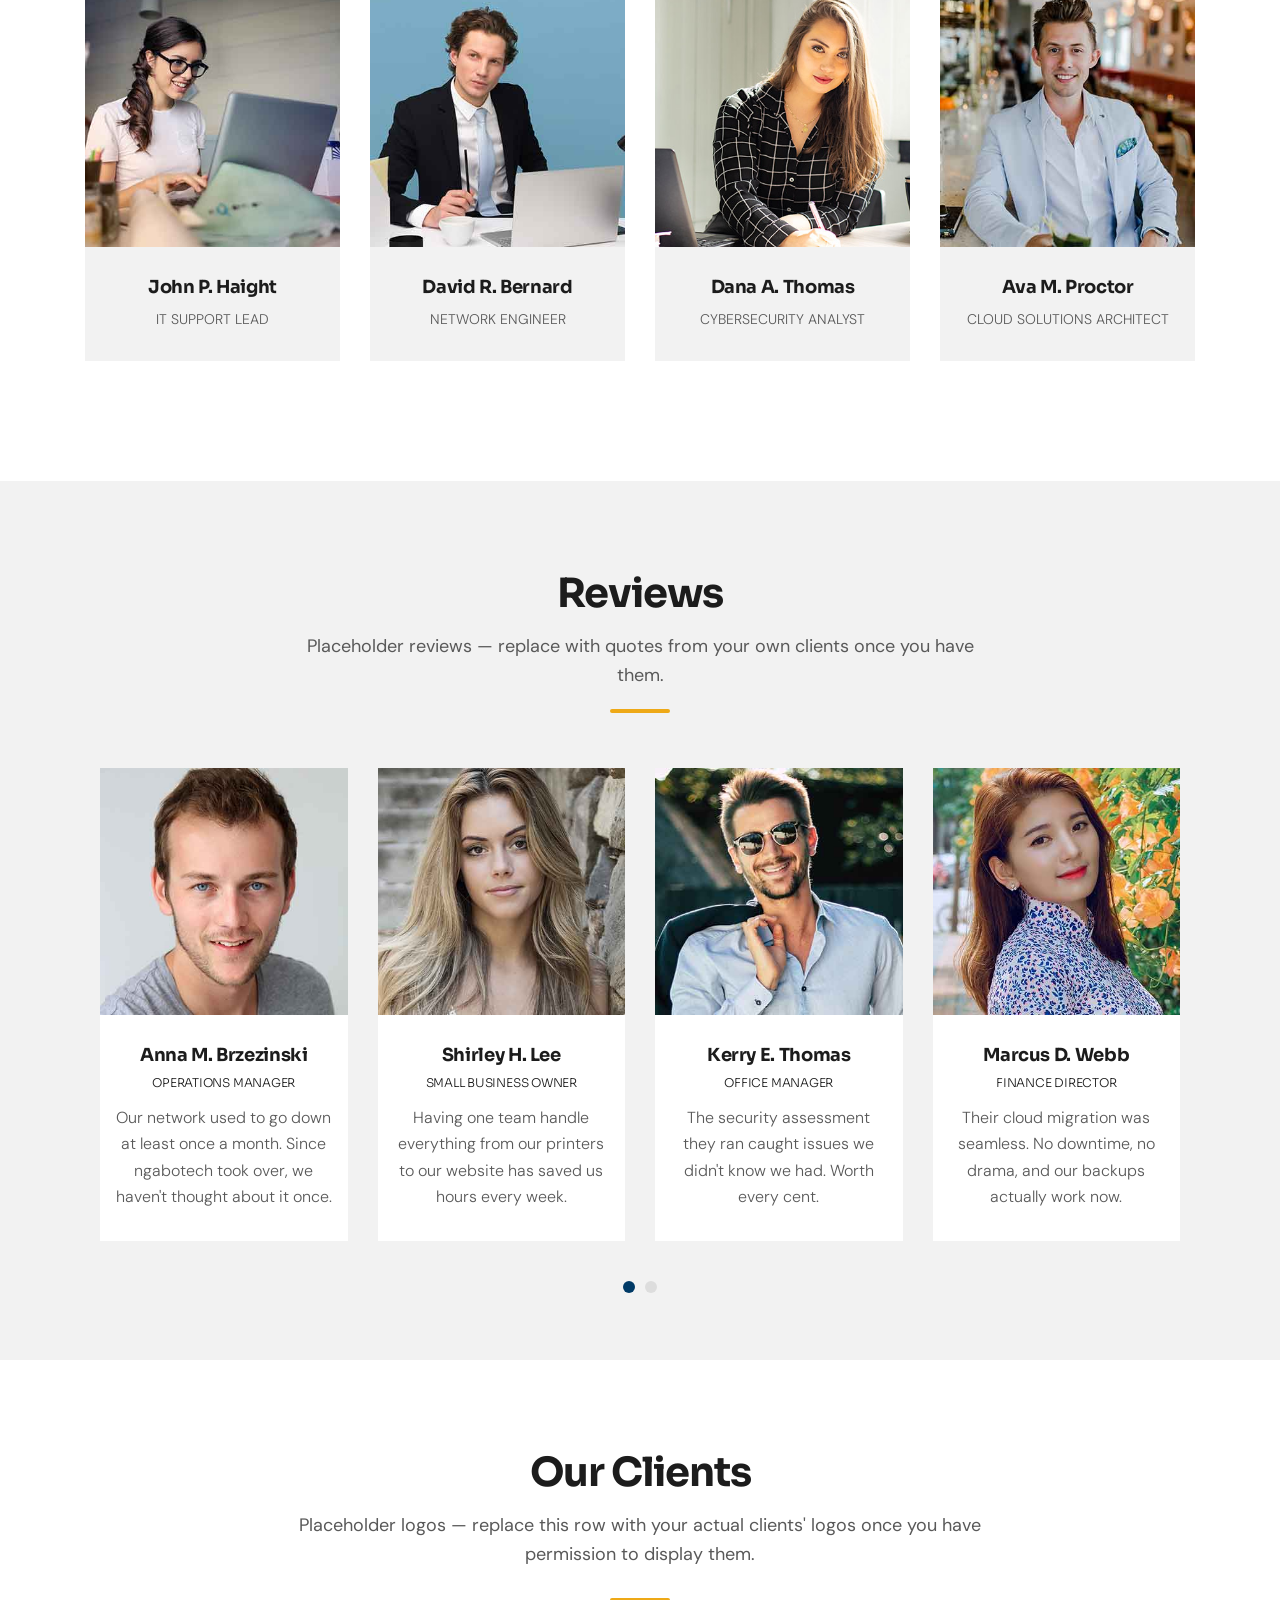
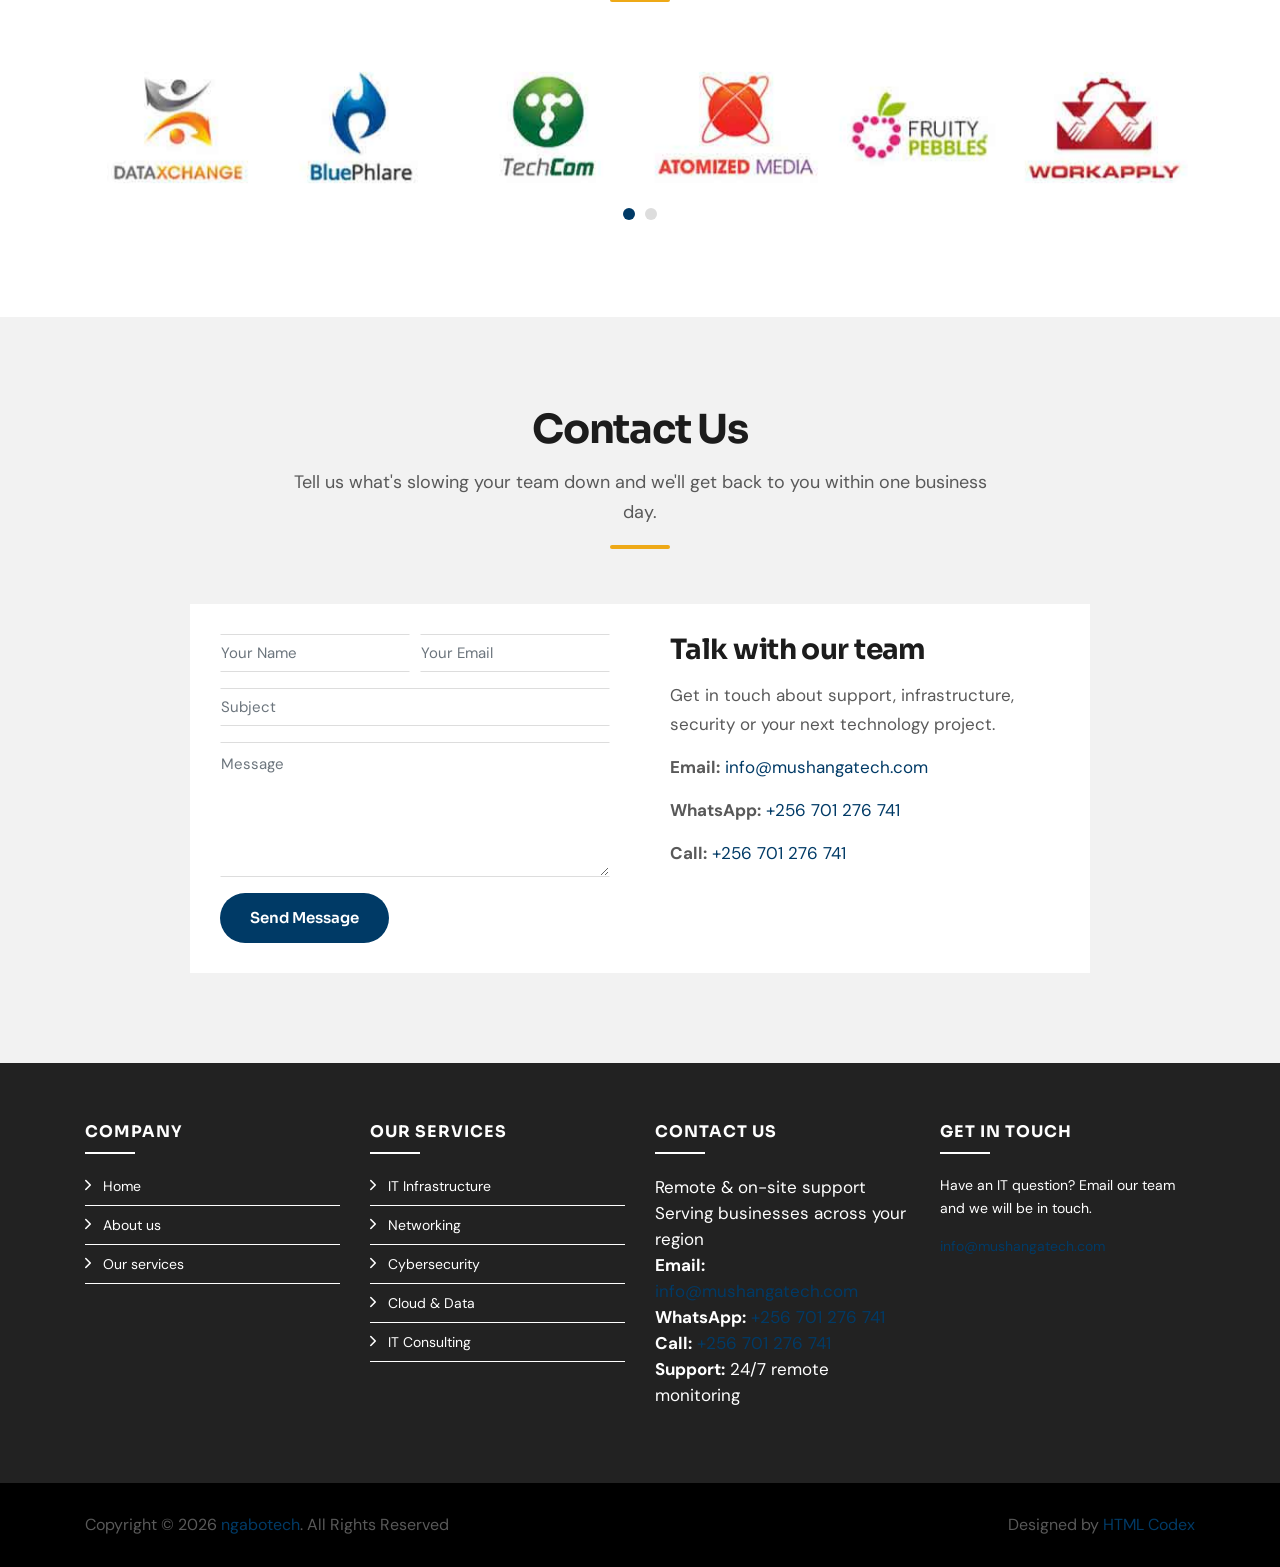
==== commit 82748dcf: "Update WhatsApp and call number Co-authored-by: Copilot App <223556219+Copilot@users.noreply.github." ====
--- a/index.html
+++ b/index.html
@@ -822,7 +822,8 @@
                             <h3>Talk with our team</h3>
                             <p>Get in touch about support, infrastructure, security or your next technology project.</p>
                             <p><strong>Email:</strong> <a href="mailto:info@mushangatech.com">info@mushangatech.com</a></p>
-                            <p><strong>WhatsApp:</strong> <a href="https://wa.me/256701276471" target="_blank" rel="noopener">+256 701 276 471</a></p>
+                            <p><strong>WhatsApp:</strong> <a href="https://wa.me/256701276741" target="_blank" rel="noopener">+256 701 276 741</a></p>
+                            <p><strong>Call:</strong> <a href="tel:+256701276741">+256 701 276 741</a></p>
                         </div>
                     </div>
                 </div>
@@ -861,7 +862,8 @@
                                 Remote &amp; on-site support<br>
                                 Serving businesses across your region<br>
                                 <strong>Email:</strong> <a href="mailto:info@mushangatech.com">info@mushangatech.com</a><br>
-                                <strong>WhatsApp:</strong> <a href="https://wa.me/256701276471" target="_blank" rel="noopener">+256 701 276 471</a><br>
+                                <strong>WhatsApp:</strong> <a href="https://wa.me/256701276741" target="_blank" rel="noopener">+256 701 276 741</a><br>
+                                <strong>Call:</strong> <a href="tel:+256701276741">+256 701 276 741</a><br>
                                 <strong>Support:</strong> 24/7 remote monitoring<br>
                             </p>
 
@@ -895,7 +897,7 @@
 
         <a href="#nav" class="back-to-top" aria-label="Back to top"><i class="ion-ios-arrow-up"></i></a>
 
-        <a href="https://wa.me/256701276471" class="whatsapp-float" target="_blank" rel="noopener" aria-label="Chat on WhatsApp"><i class="ion-logo-whatsapp"></i></a>
+        <a href="https://wa.me/256701276741" class="whatsapp-float" target="_blank" rel="noopener" aria-label="Chat on WhatsApp"><i class="ion-logo-whatsapp"></i></a>
 
 
         <!-- Libraries JS -->
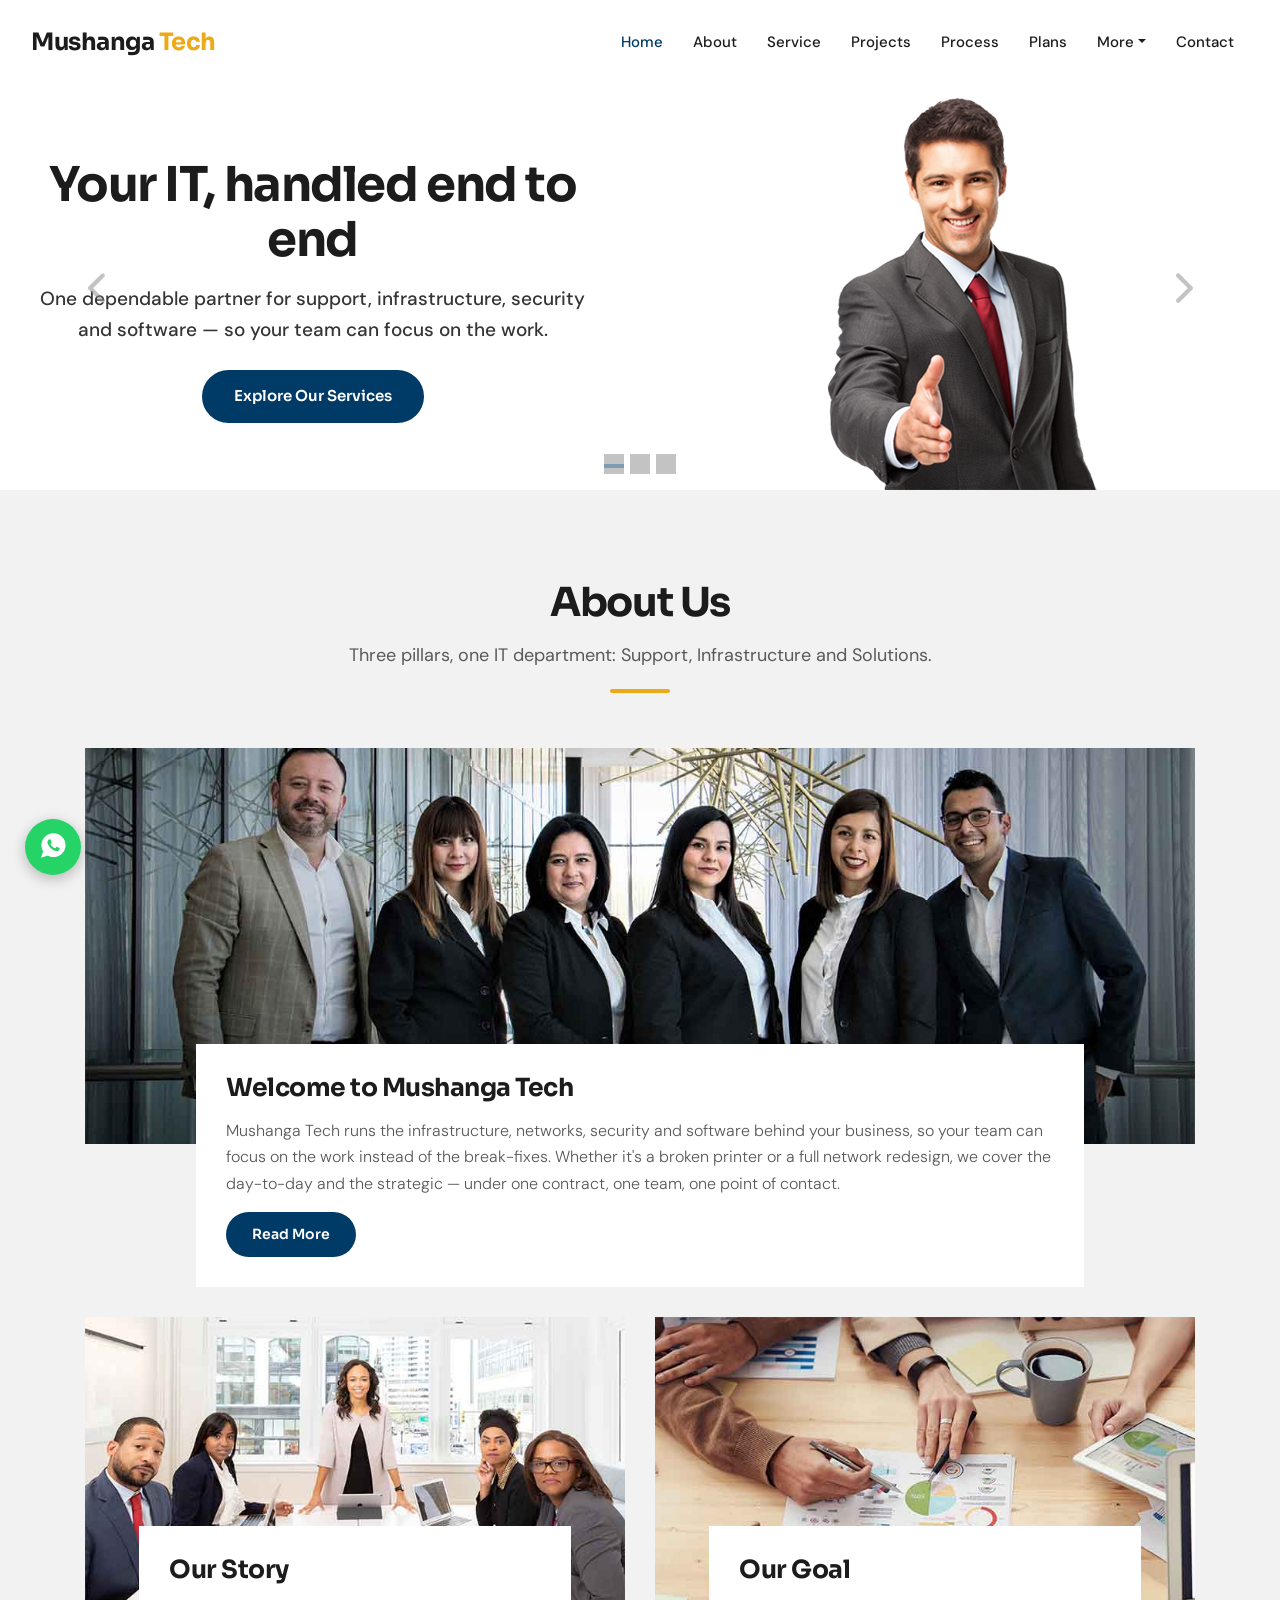
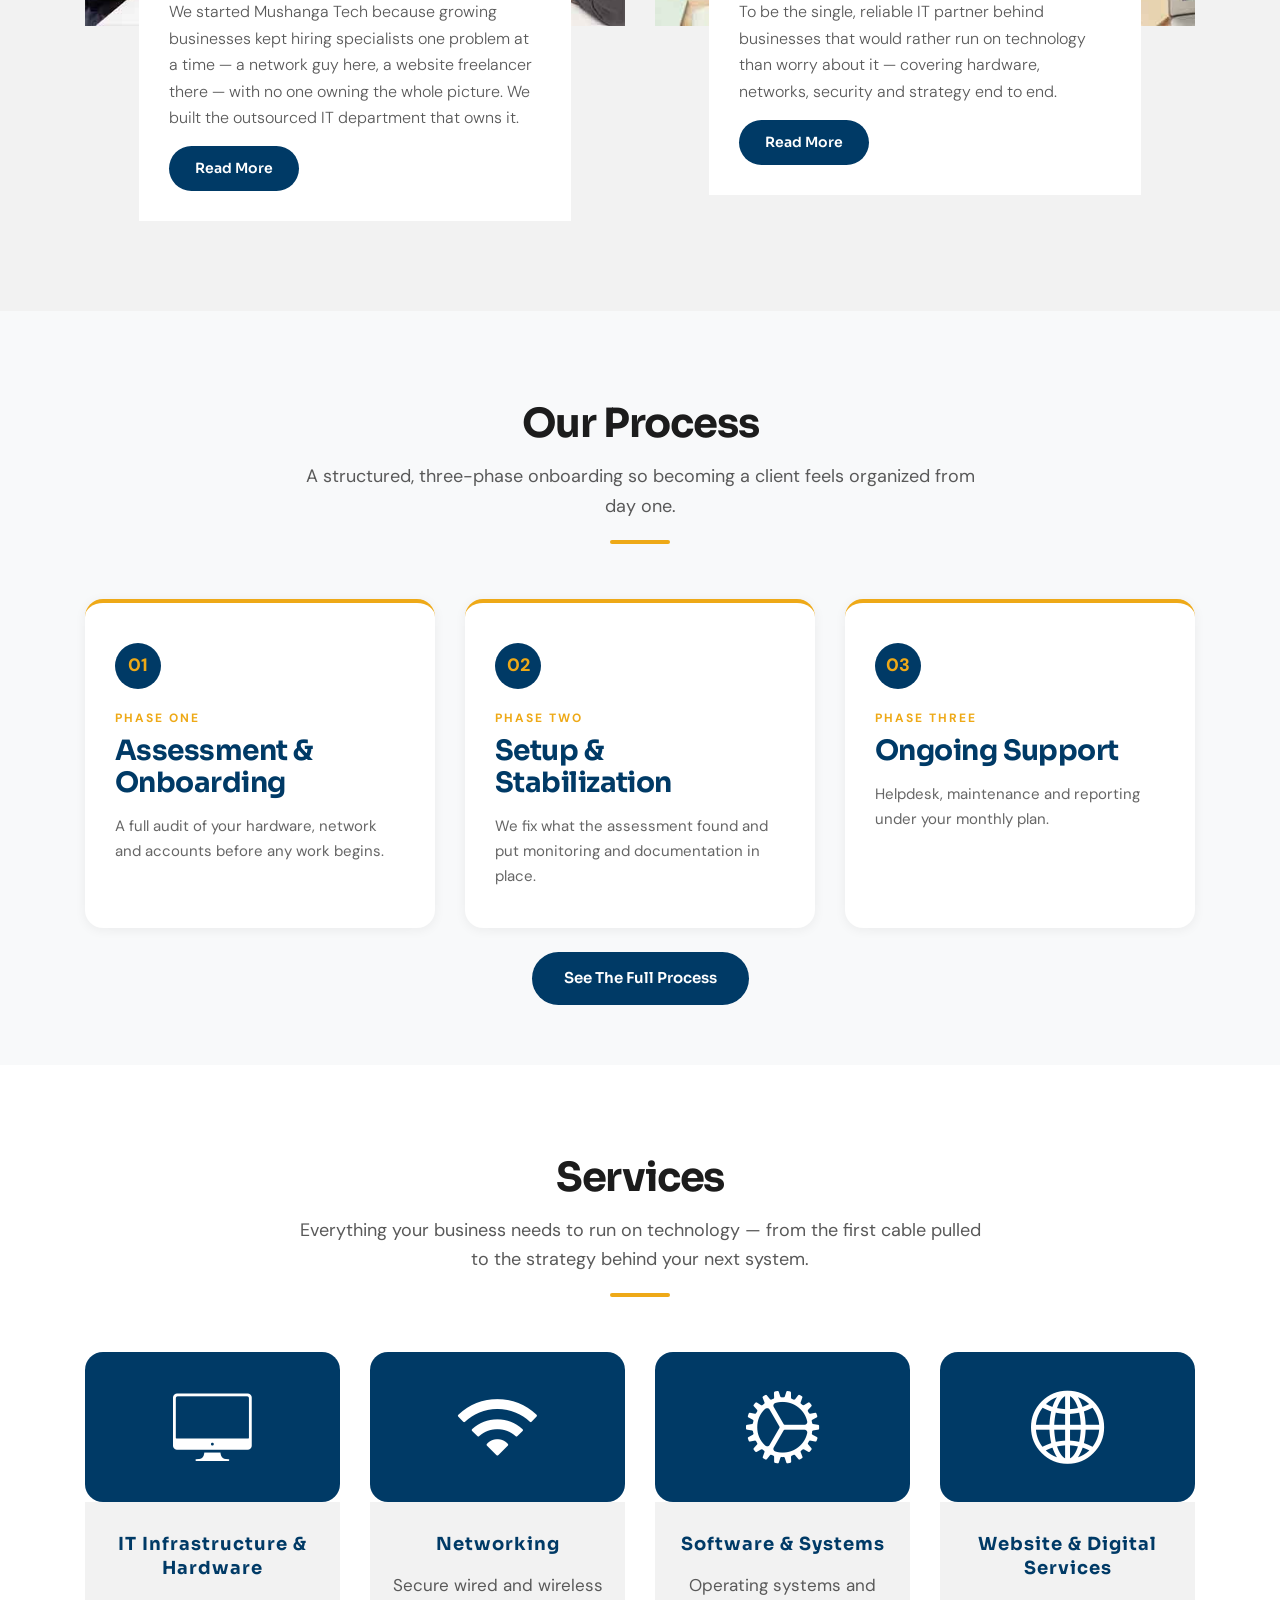
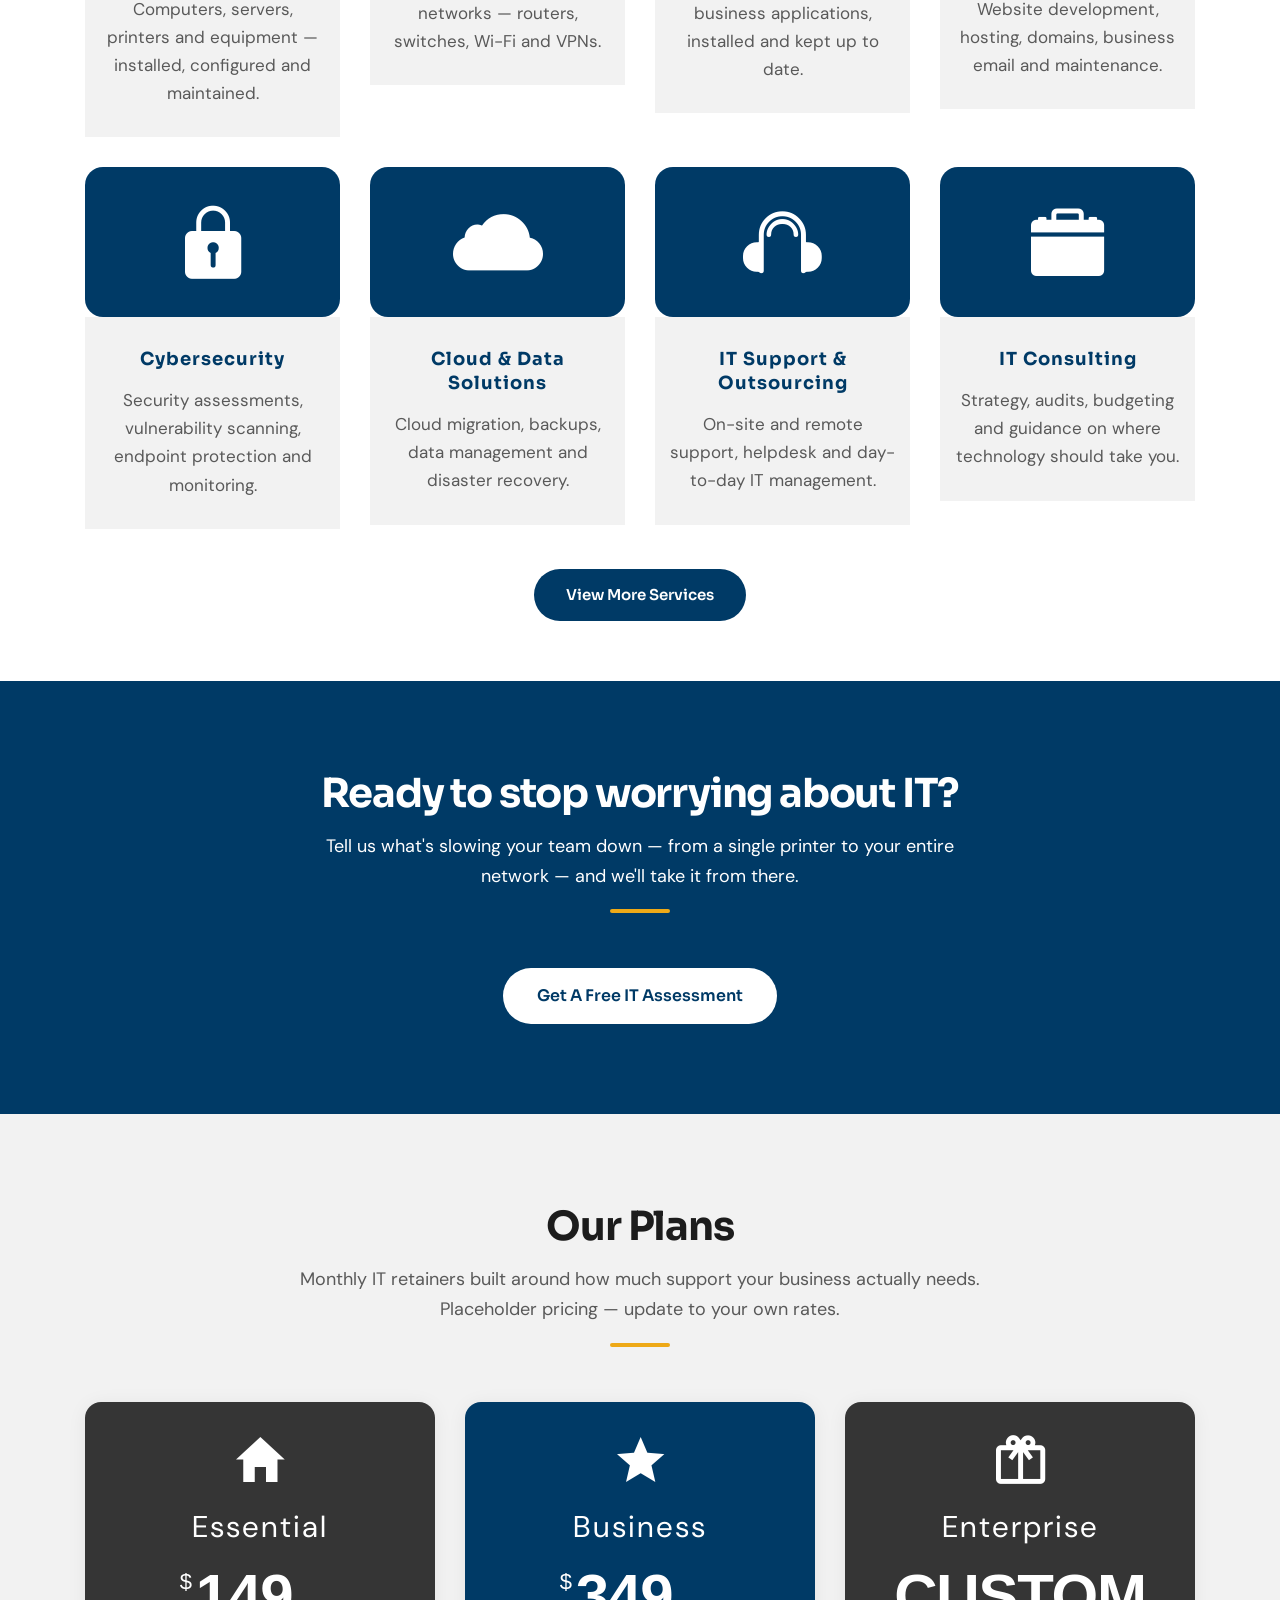
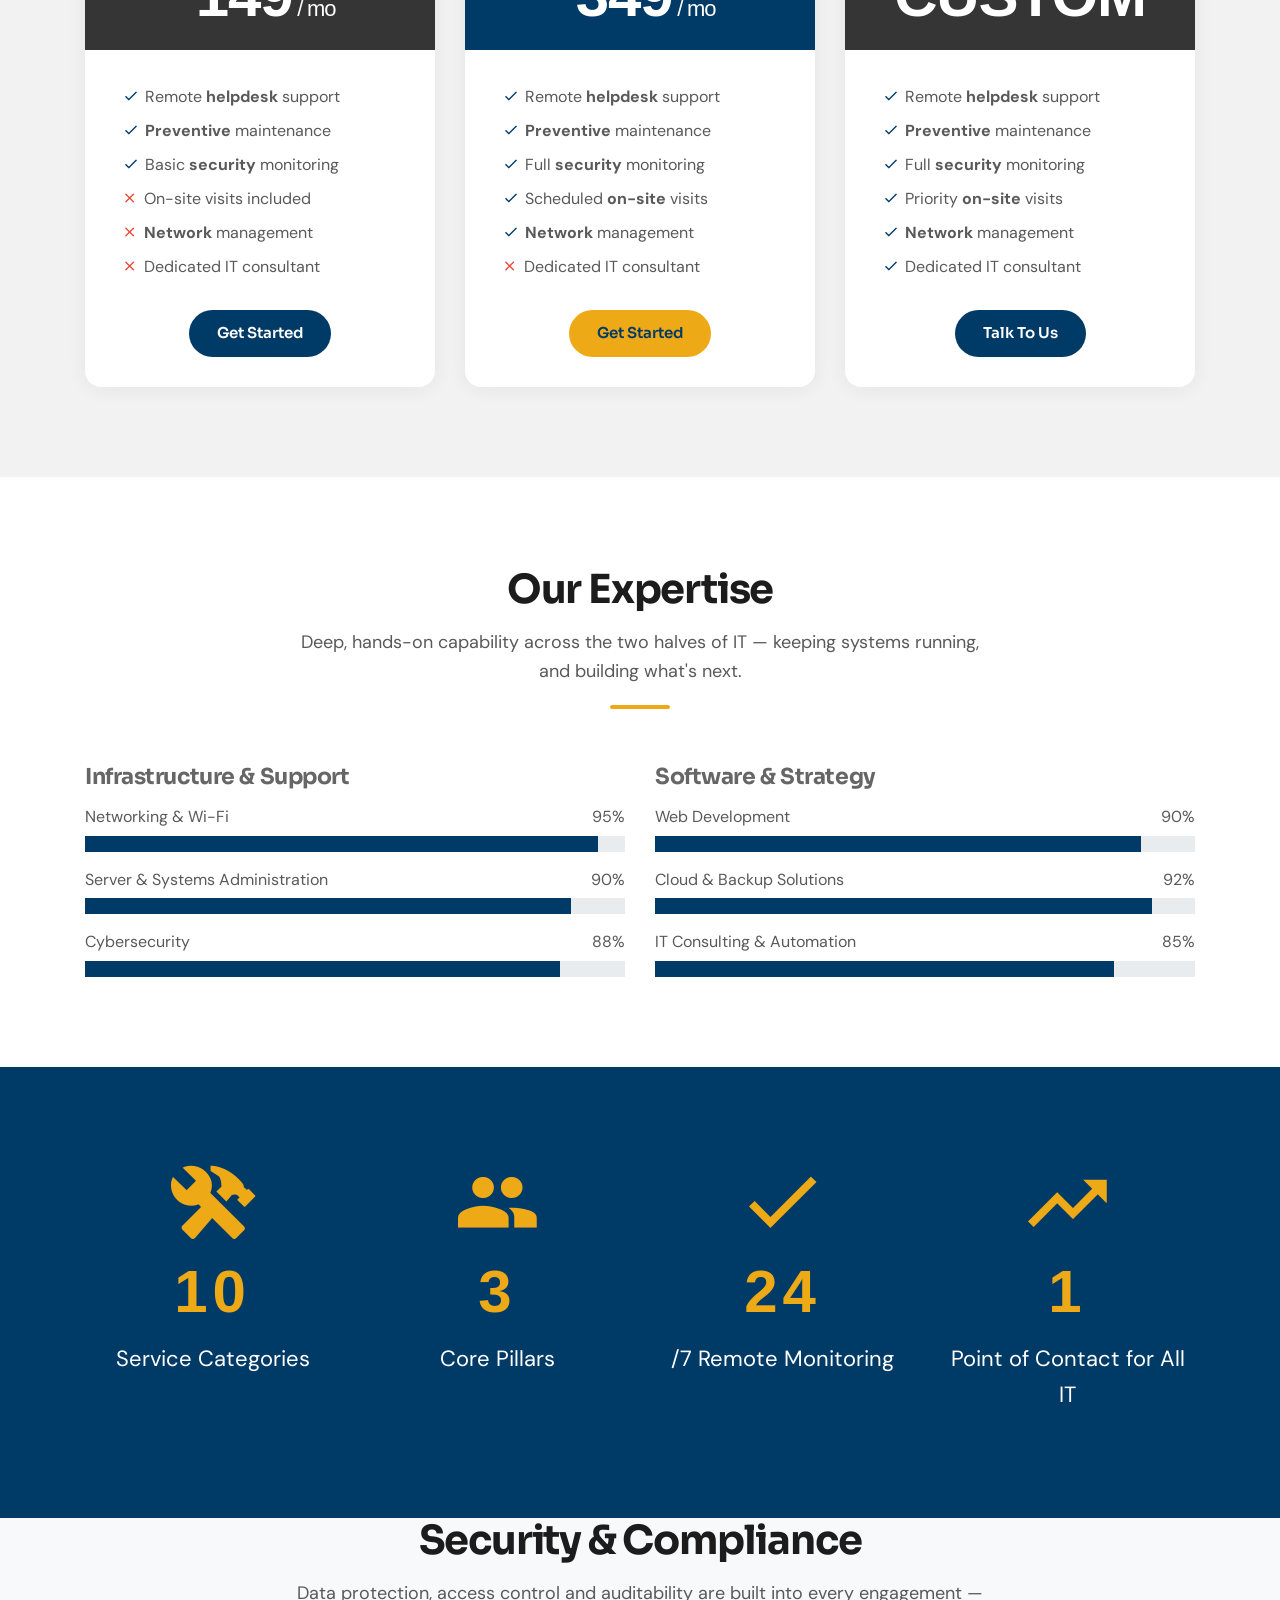
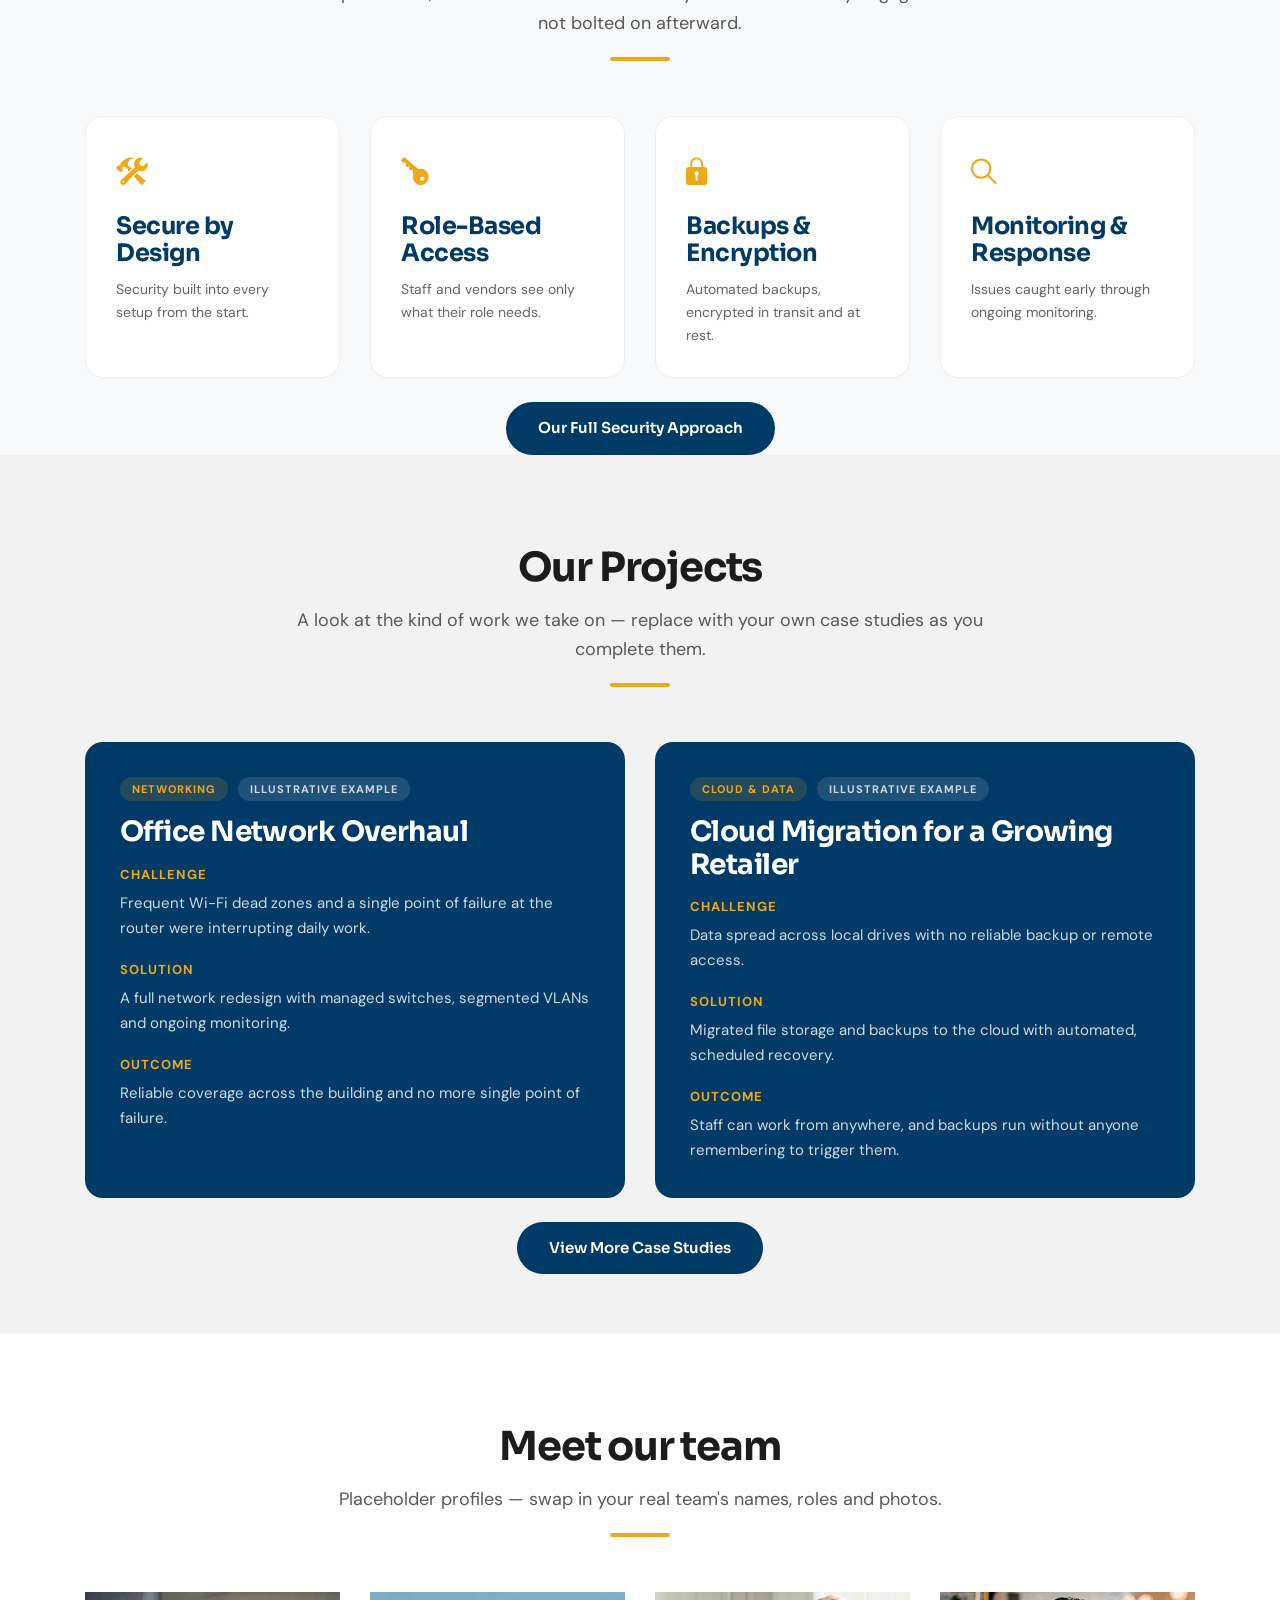
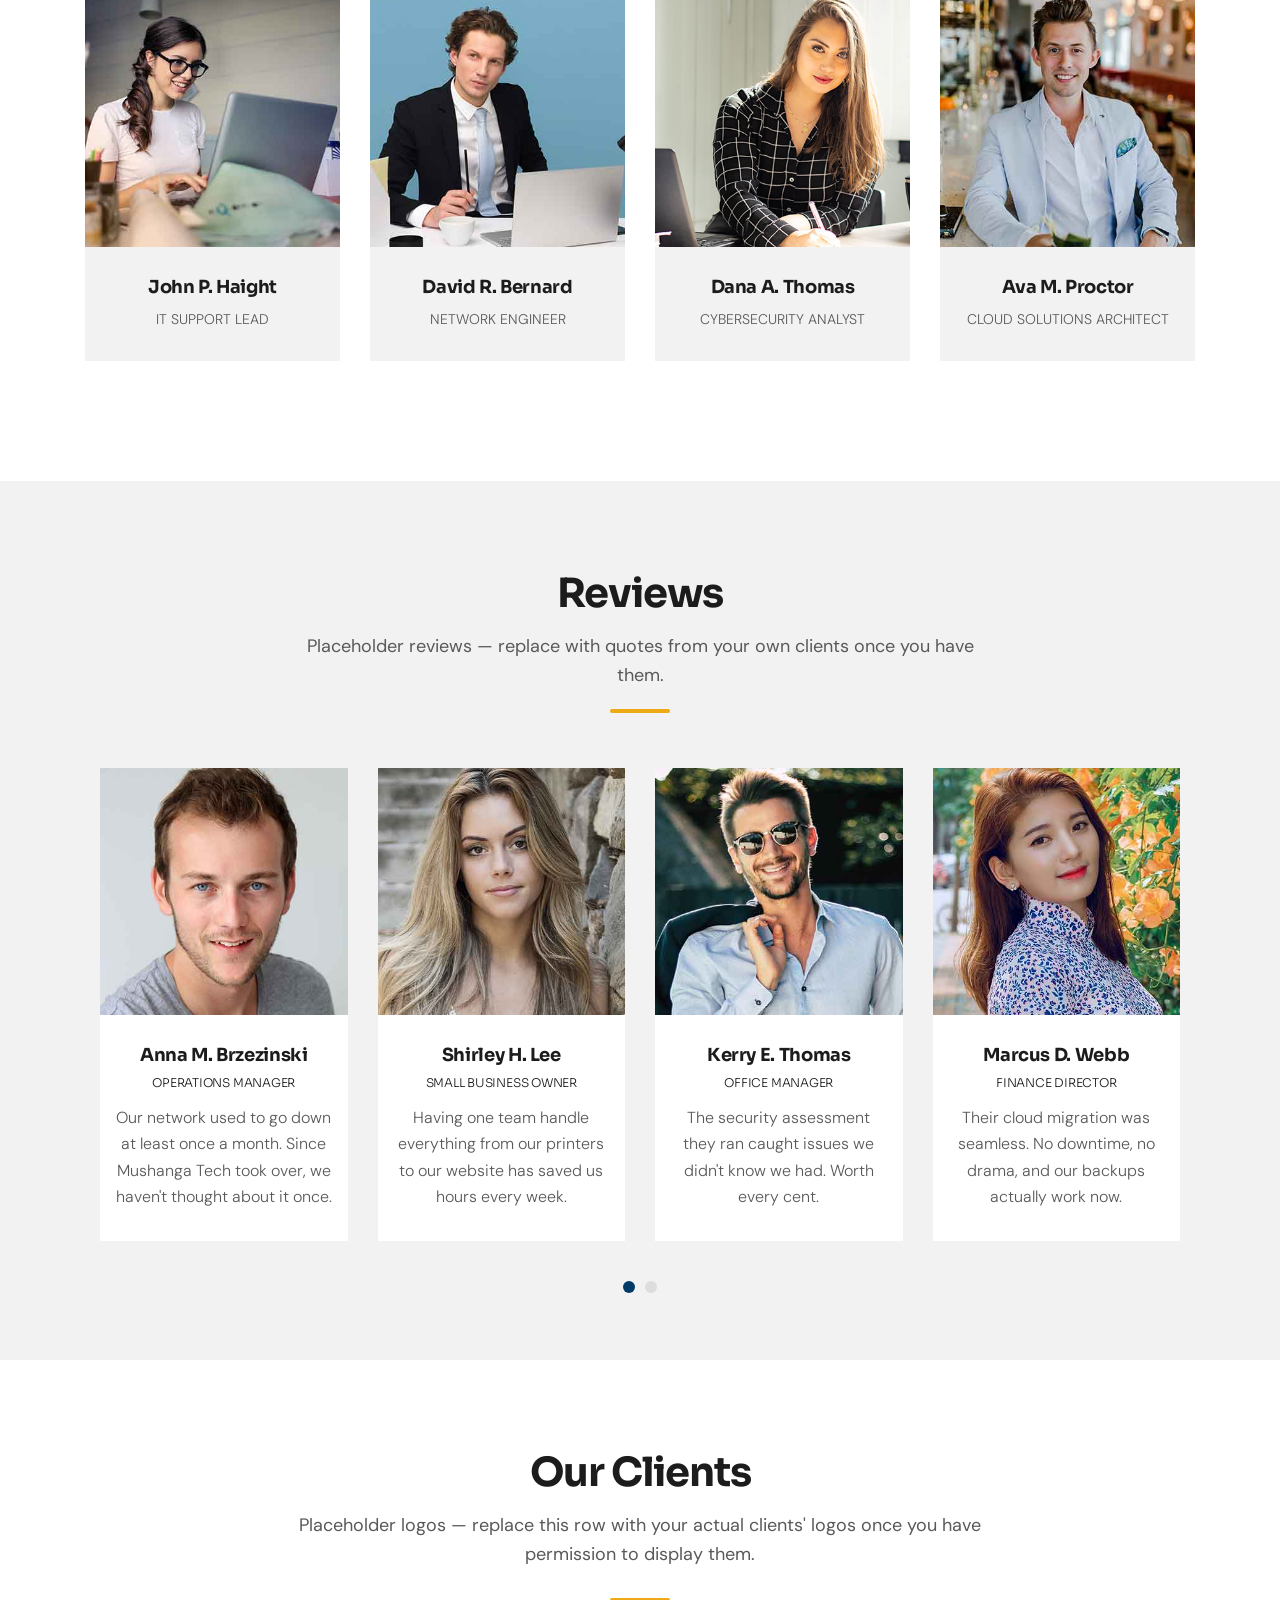
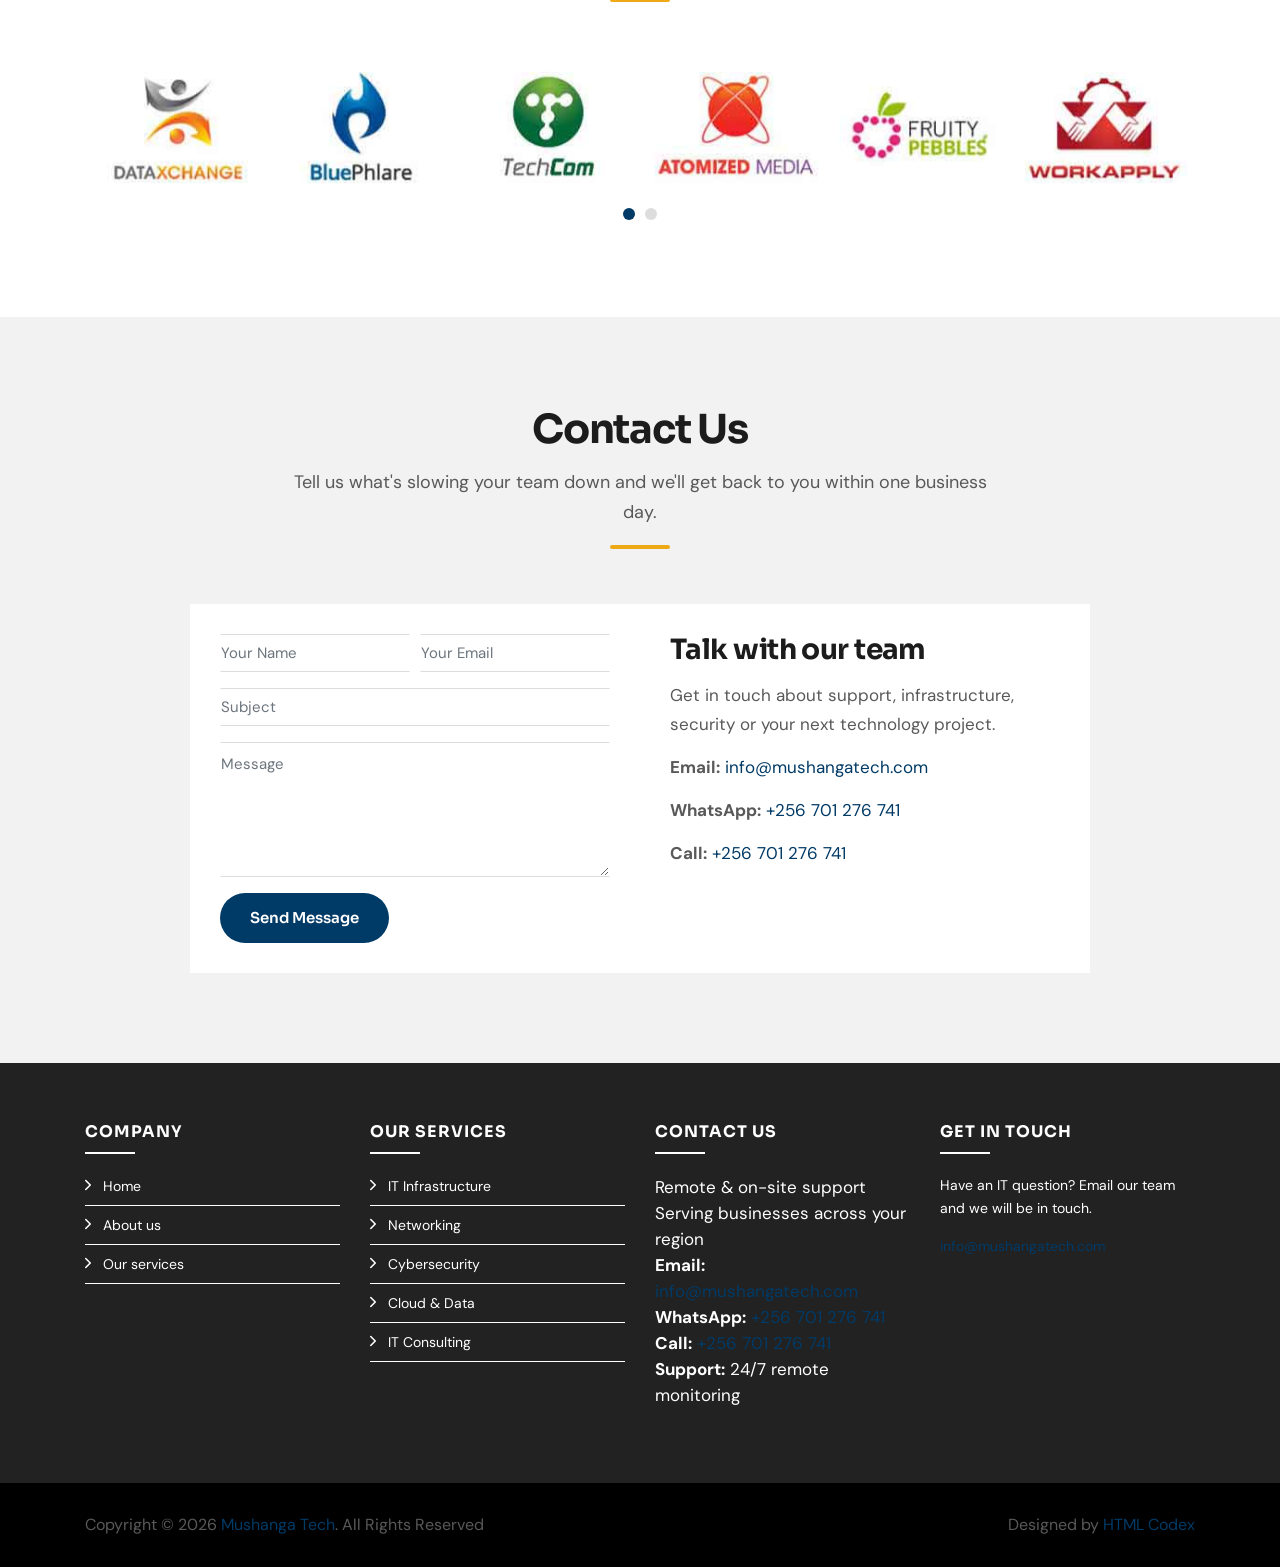
==== commit c695c7bc: "Rename site brand to Mushanga Tech Co-authored-by: Copilot App <223556219+Copilot@users.noreply.gith" ====
--- a/index.html
+++ b/index.html
@@ -2,10 +2,10 @@
 <html lang="en">
     <head>
         <meta charset="utf-8">
-        <title>ngabotech — Your Outsourced IT Department</title>
+        <title>Mushanga Tech — Your Outsourced IT Department</title>
         <meta content="width=device-width, initial-scale=1.0" name="viewport">
         <meta content="IT support, IT infrastructure, networking, cybersecurity, cloud, web design, software development" name="keywords">
-        <meta content="ngabotech is your outsourced IT department — infrastructure, networking, cybersecurity, cloud, websites and software for growing businesses." name="description">
+        <meta content="Mushanga Tech is your outsourced IT department — infrastructure, networking, cybersecurity, cloud, websites and software for growing businesses." name="description">
 
         <!-- Favicon -->
         <link href="img/favicon.ico" rel="icon">
@@ -29,7 +29,7 @@
         <div id="nav">
             <div class="container-fluid">
                 <nav class="navbar navbar-expand-md navbar-light" aria-label="Primary">
-                    <a href="index.html" class="navbar-brand">ngabo<span>tech</span></a>
+                    <a href="index.html" class="navbar-brand">Mushanga <span>Tech</span></a>
                     <button type="button" class="navbar-toggler" data-toggle="collapse" data-target="#navbarCollapse" aria-controls="navbarCollapse" aria-expanded="false" aria-label="Toggle navigation">
                         <span class="navbar-toggler-icon"></span>
                     </button>
@@ -147,9 +147,9 @@
                             <img src="img/about.jpg" alt="" class="img-fluid">
                         </div>
                         <div class="about-content">
-                            <h2>Welcome to ngabotech</h2>
+                            <h2>Welcome to Mushanga Tech</h2>
                             <p>
-                                ngabotech runs the infrastructure, networks, security and software behind your business, so your team can focus on the work instead of the break-fixes. Whether it's a broken printer or a full network redesign, we cover the day-to-day and the strategic — under one contract, one team, one point of contact.
+                                Mushanga Tech runs the infrastructure, networks, security and software behind your business, so your team can focus on the work instead of the break-fixes. Whether it's a broken printer or a full network redesign, we cover the day-to-day and the strategic — under one contract, one team, one point of contact.
                             </p>
                             <a class="btn" href="about.html">Read More</a>
                         </div>
@@ -164,7 +164,7 @@
                         <div class="about-content">
                             <h2>Our Story</h2>
                             <p>
-                                We started ngabotech because growing businesses kept hiring specialists one problem at a time — a network guy here, a website freelancer there — with no one owning the whole picture. We built the outsourced IT department that owns it.
+                                We started Mushanga Tech because growing businesses kept hiring specialists one problem at a time — a network guy here, a website freelancer there — with no one owning the whole picture. We built the outsourced IT department that owns it.
                             </p>
                             <a class="btn" href="about.html">Read More</a>
                         </div>
@@ -699,7 +699,7 @@
                             <h3>Anna M. Brzezinski</h3>
                             <h4>Operations Manager</h4>
                             <p>
-                                Our network used to go down at least once a month. Since ngabotech took over, we haven't thought about it once.
+                                Our network used to go down at least once a month. Since Mushanga Tech took over, we haven't thought about it once.
                             </p>
                         </div>
                     </div>
@@ -884,7 +884,7 @@
             <div class="container">
                 <div class="row align-items-center">
                     <div class="col-md-6 copyright">
-                        Copyright &copy; 2026 <a href="index.html">ngabotech</a>. All Rights Reserved
+                        Copyright &copy; 2026 <a href="index.html">Mushanga Tech</a>. All Rights Reserved
                     </div>
                     <div class="col-md-6 credit">
 						<!--/*** This template is free as long as you keep the footer author’s credit link/attribution link/backlink. If you'd like to use the template without the footer author’s credit link/attribution link/backlink, you can purchase the Credit Removal License from "https://htmlcodex.com/credit-removal". Thank you for your support. ***/-->
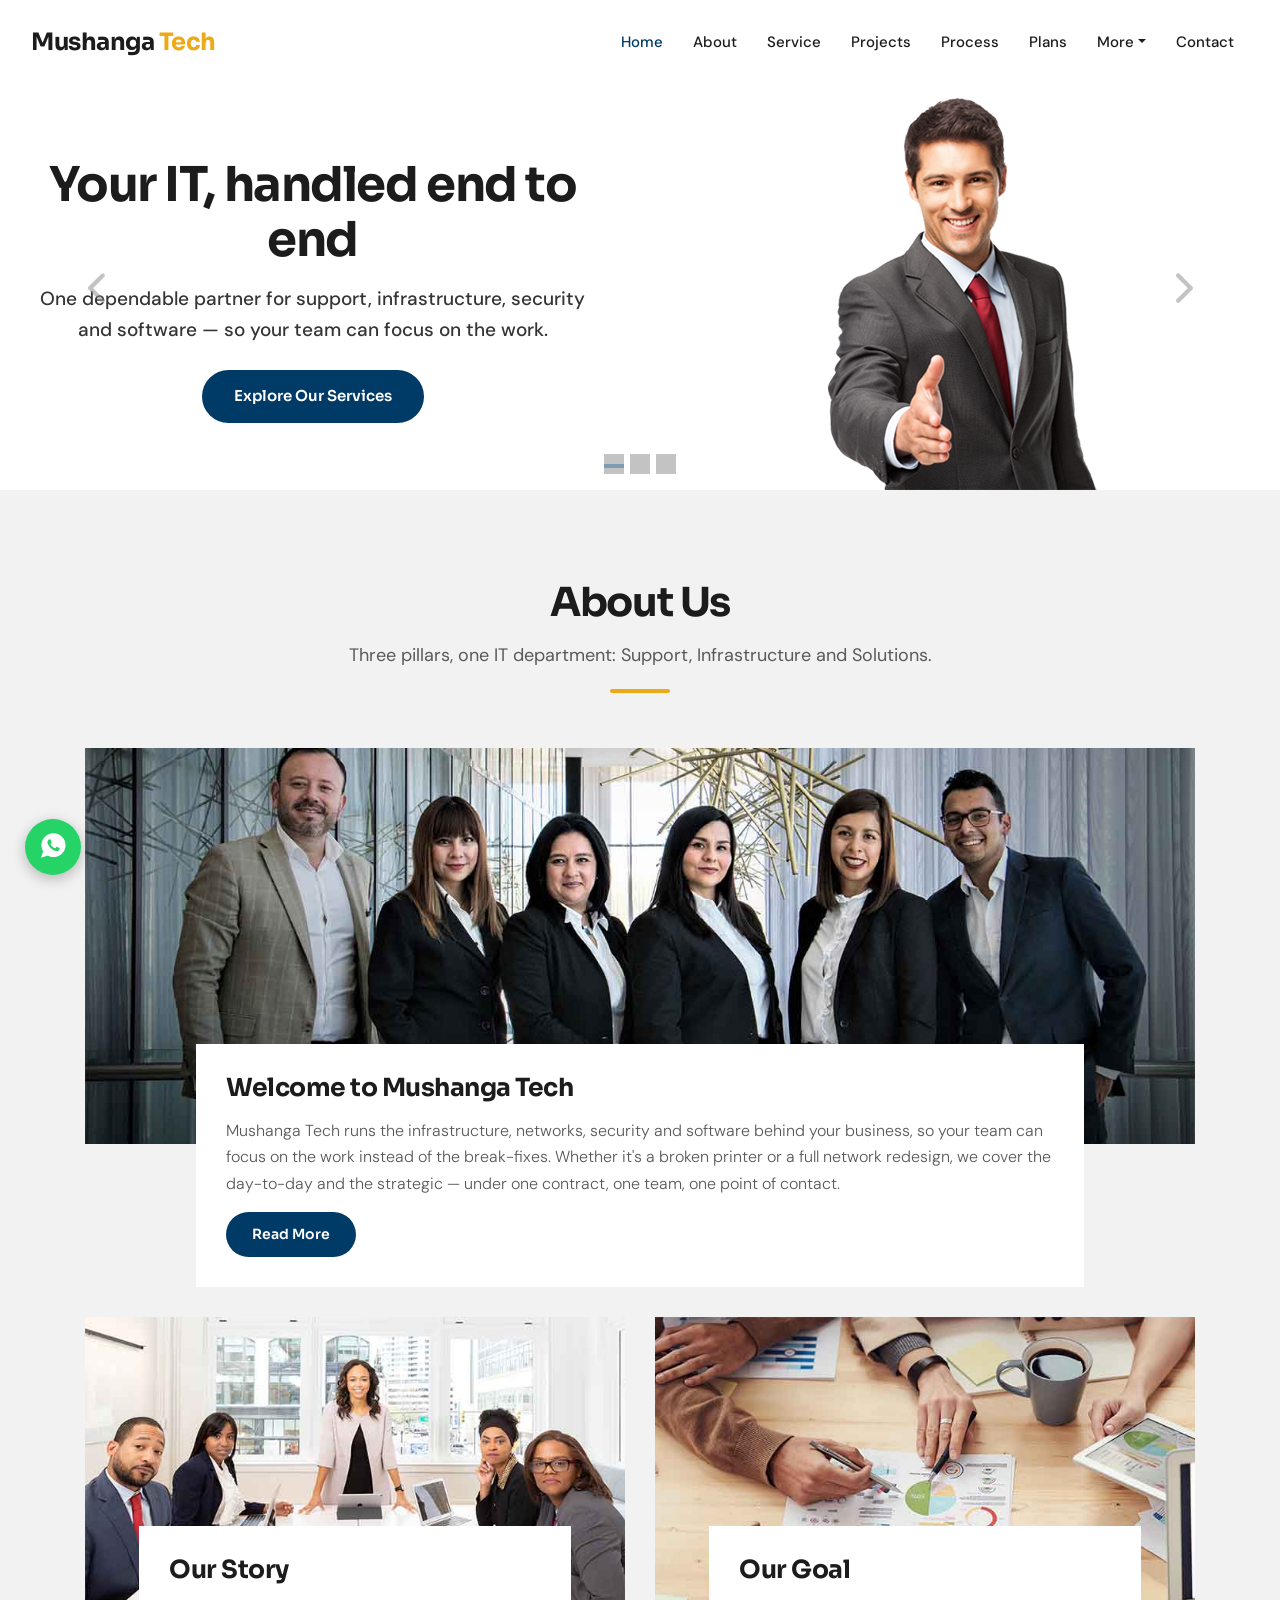
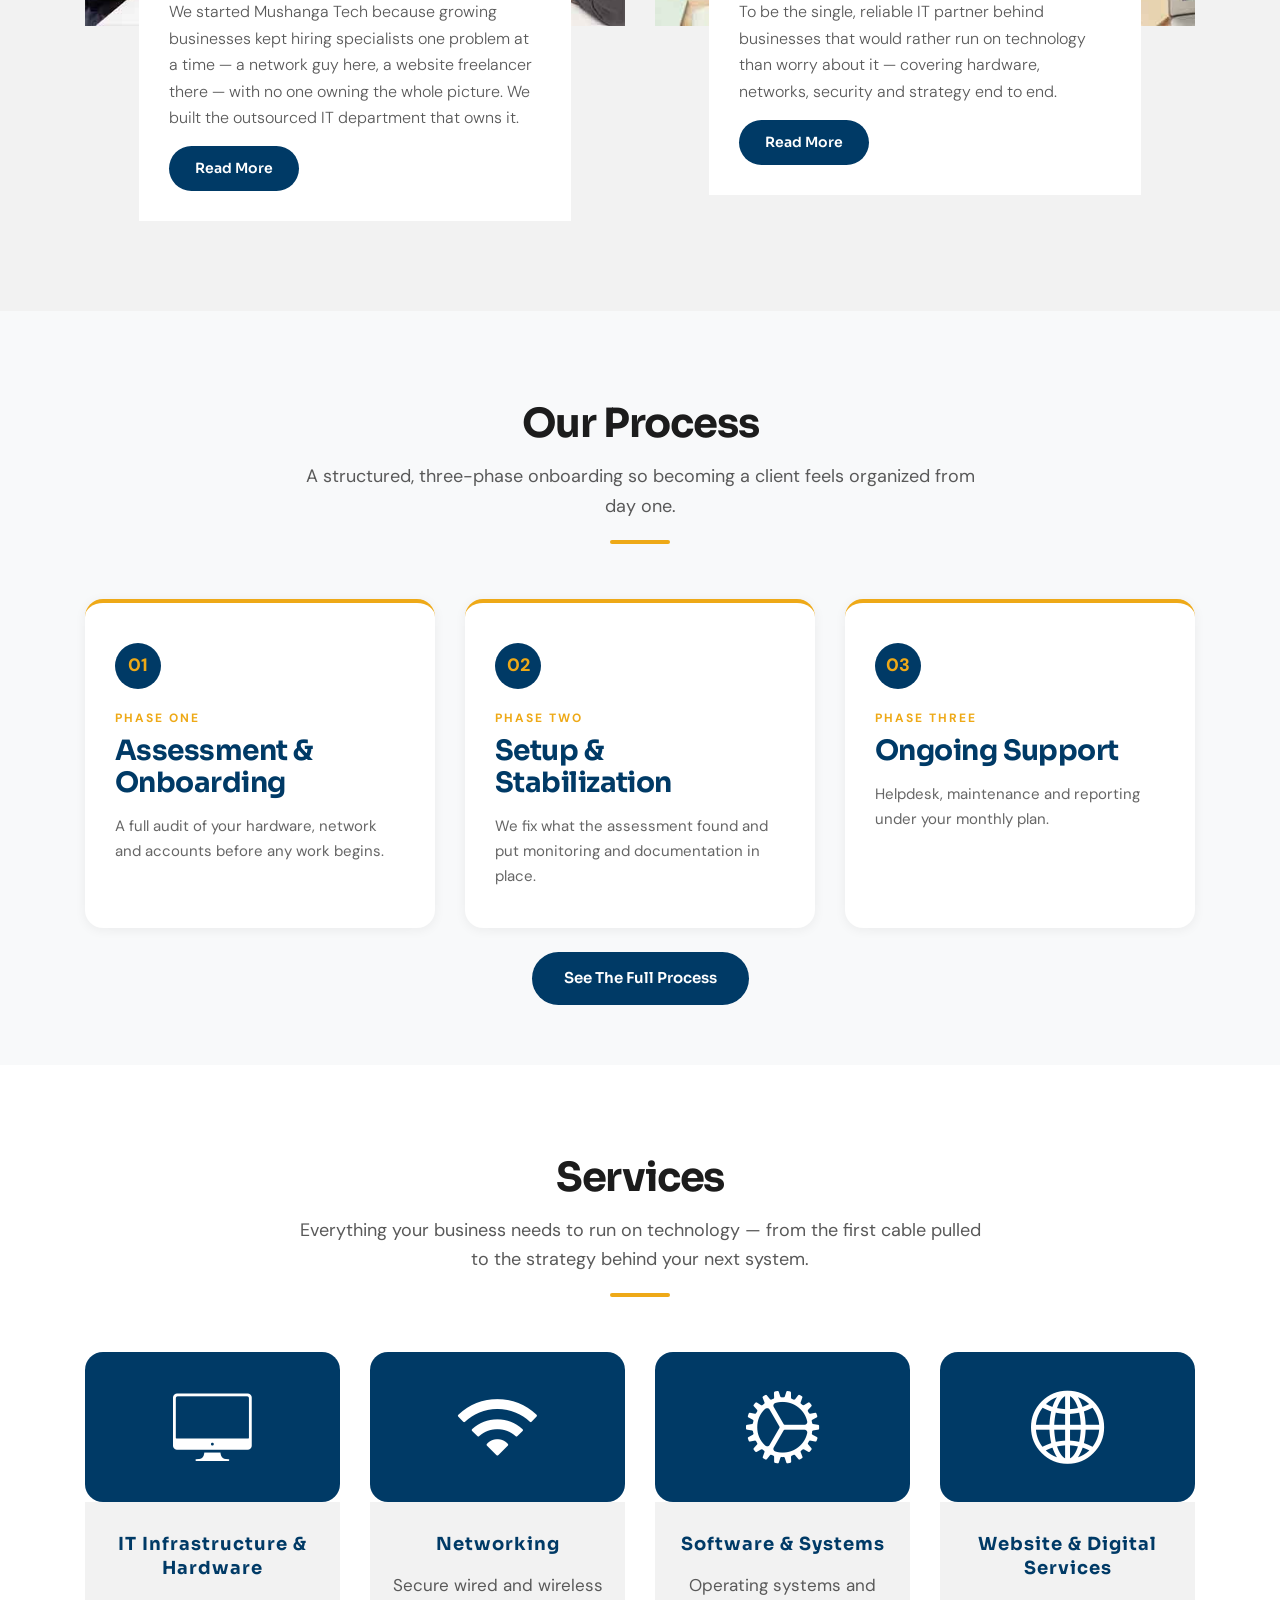
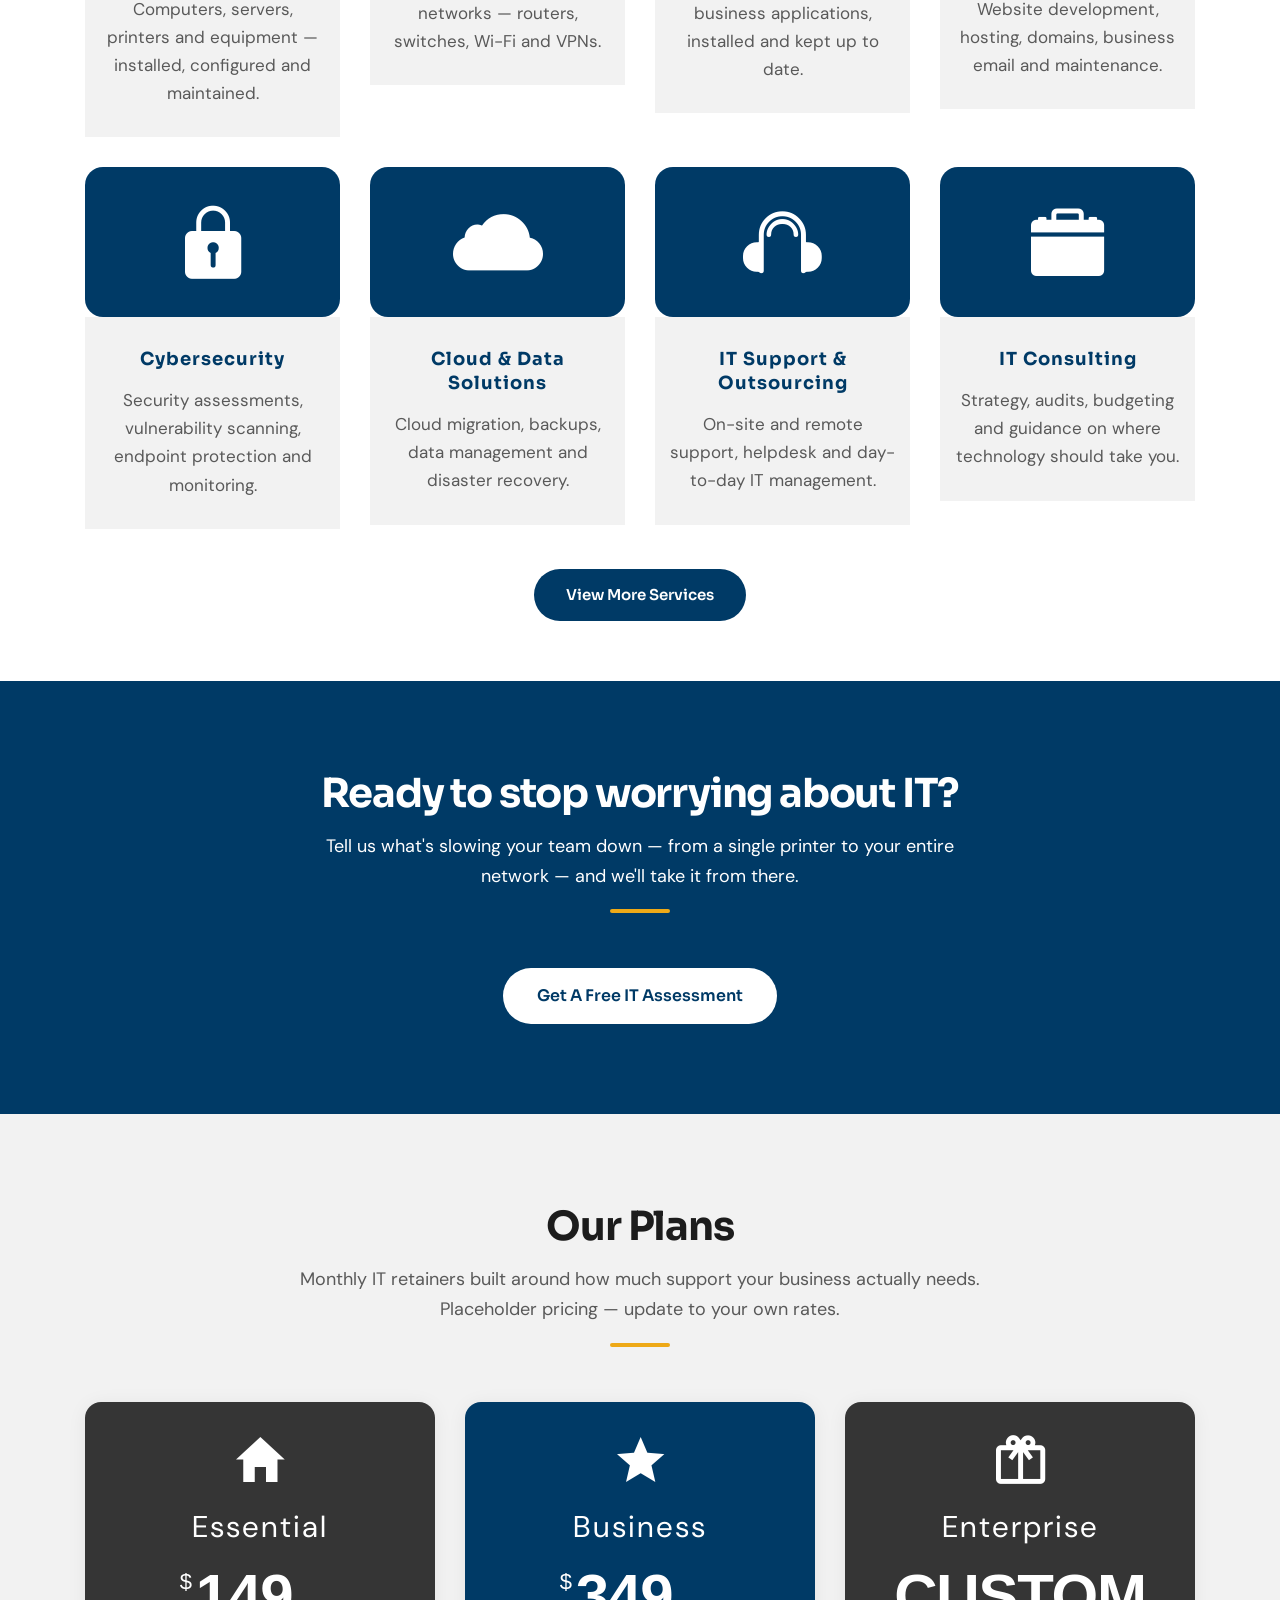
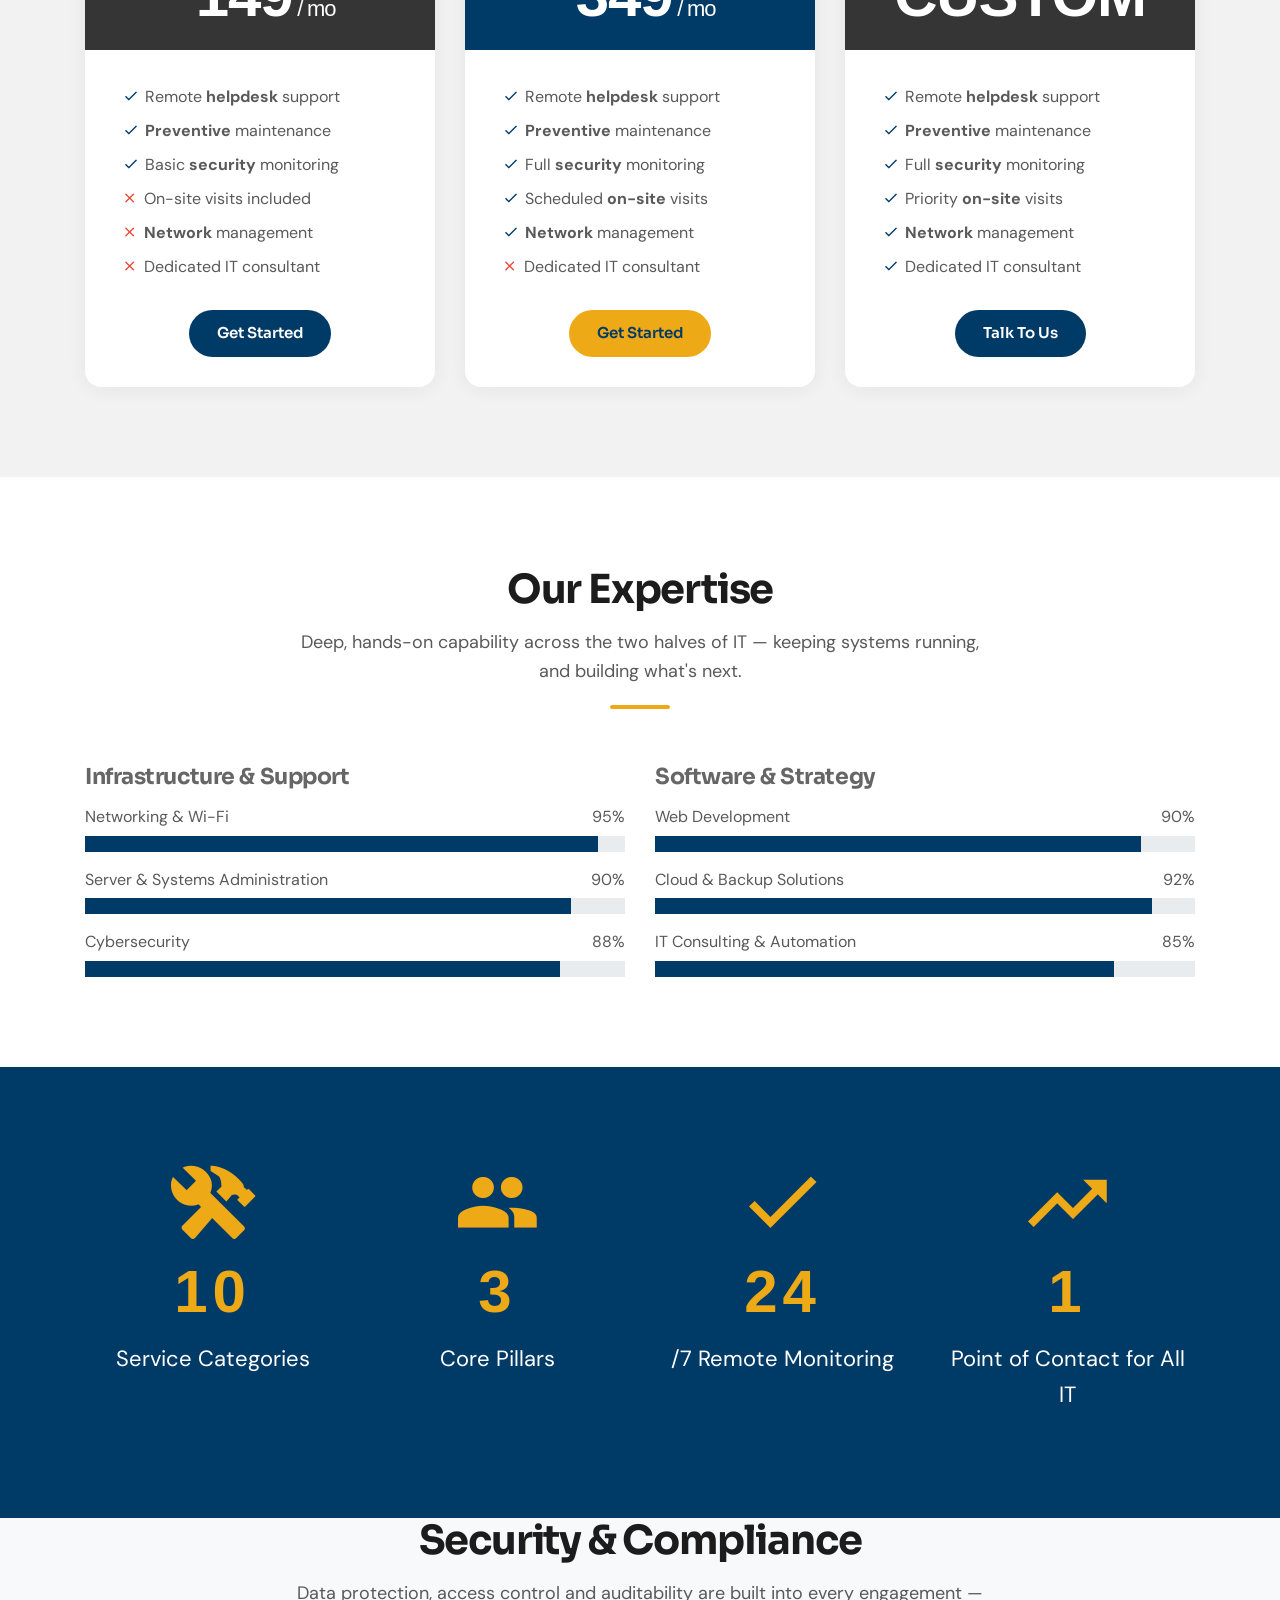
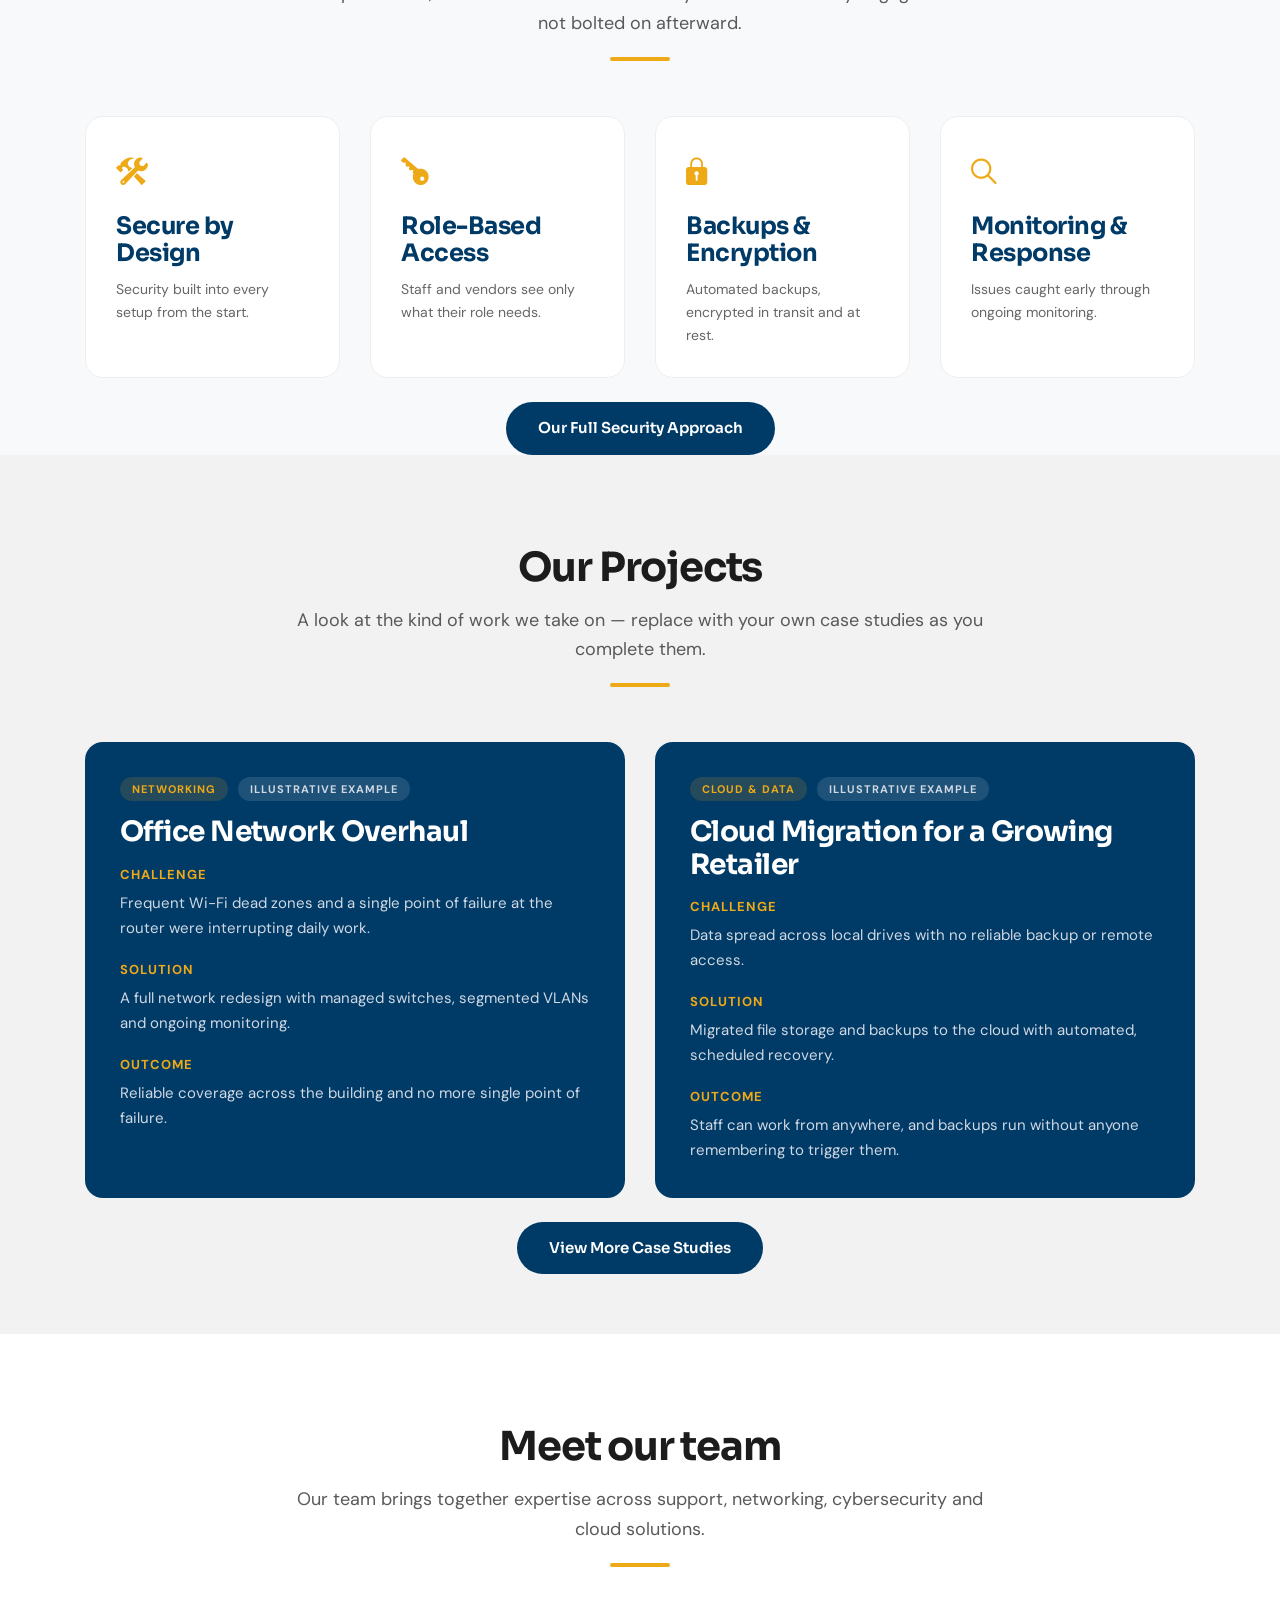
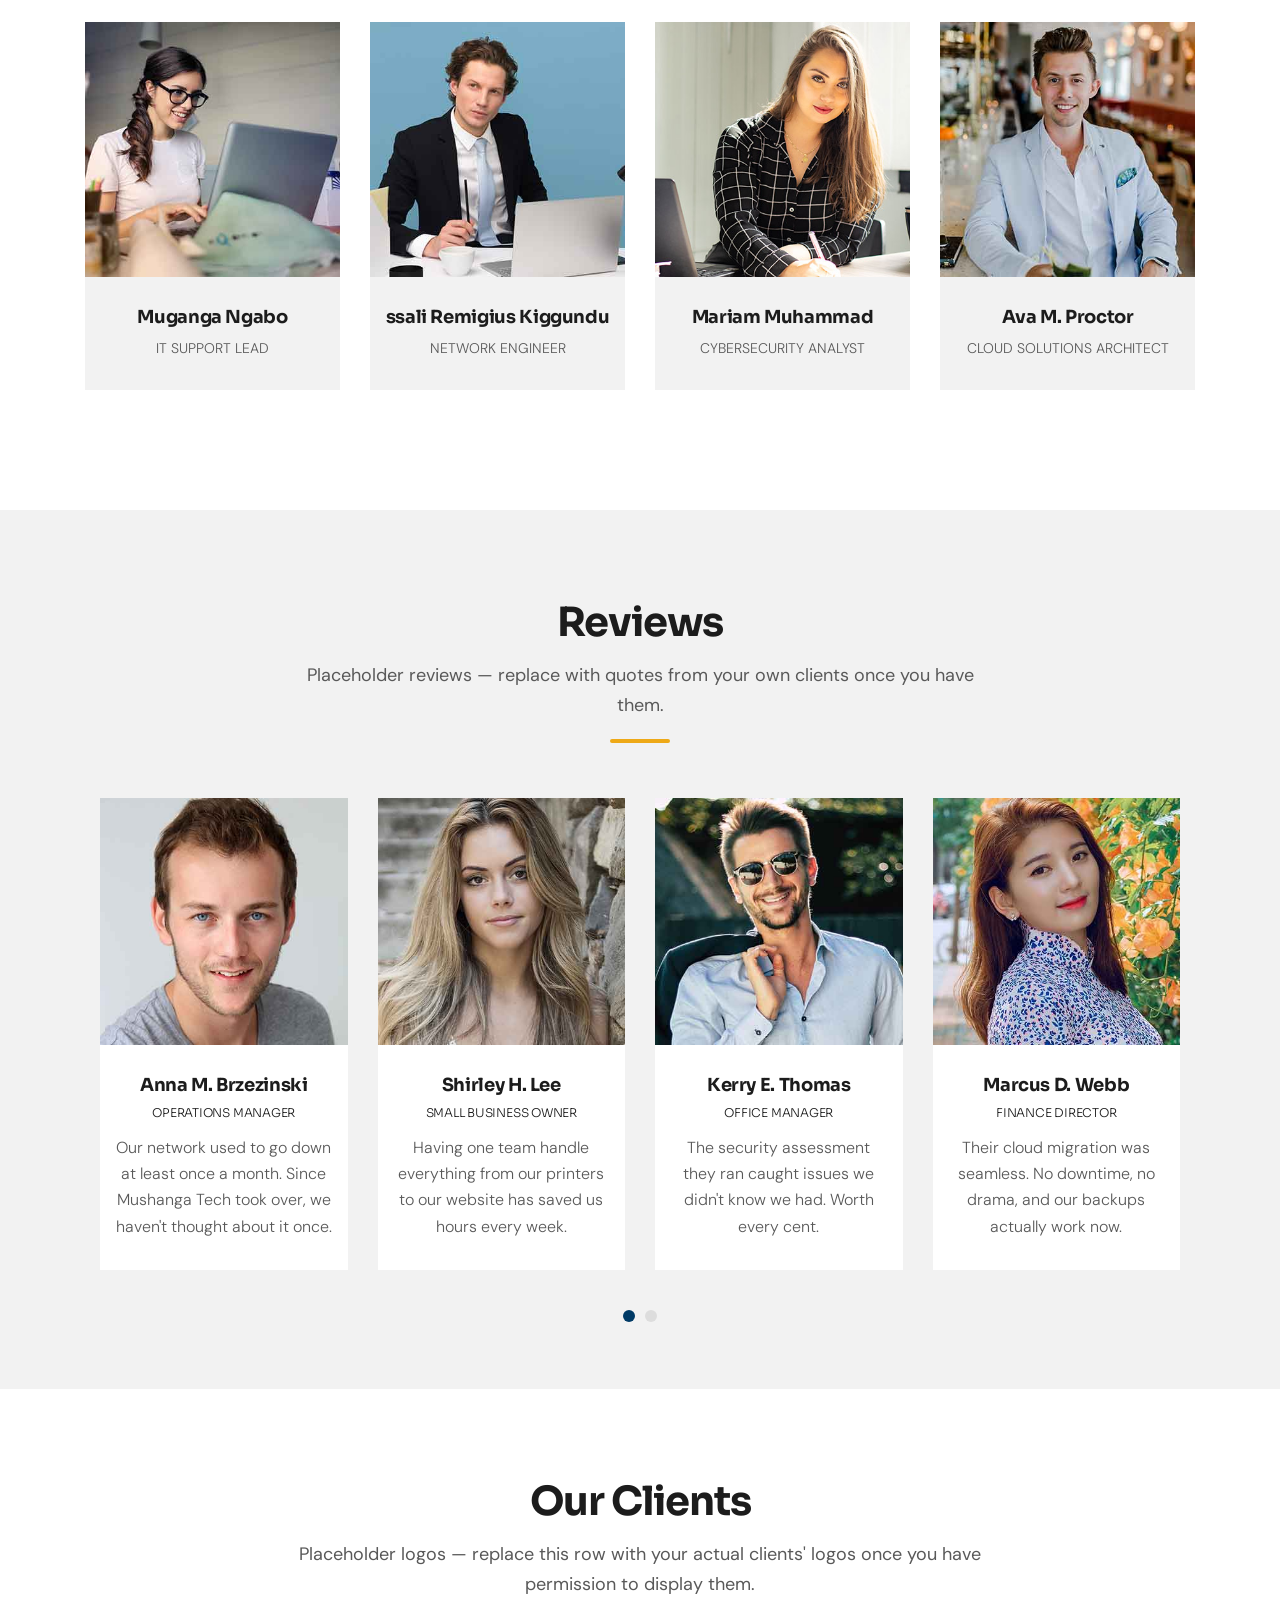
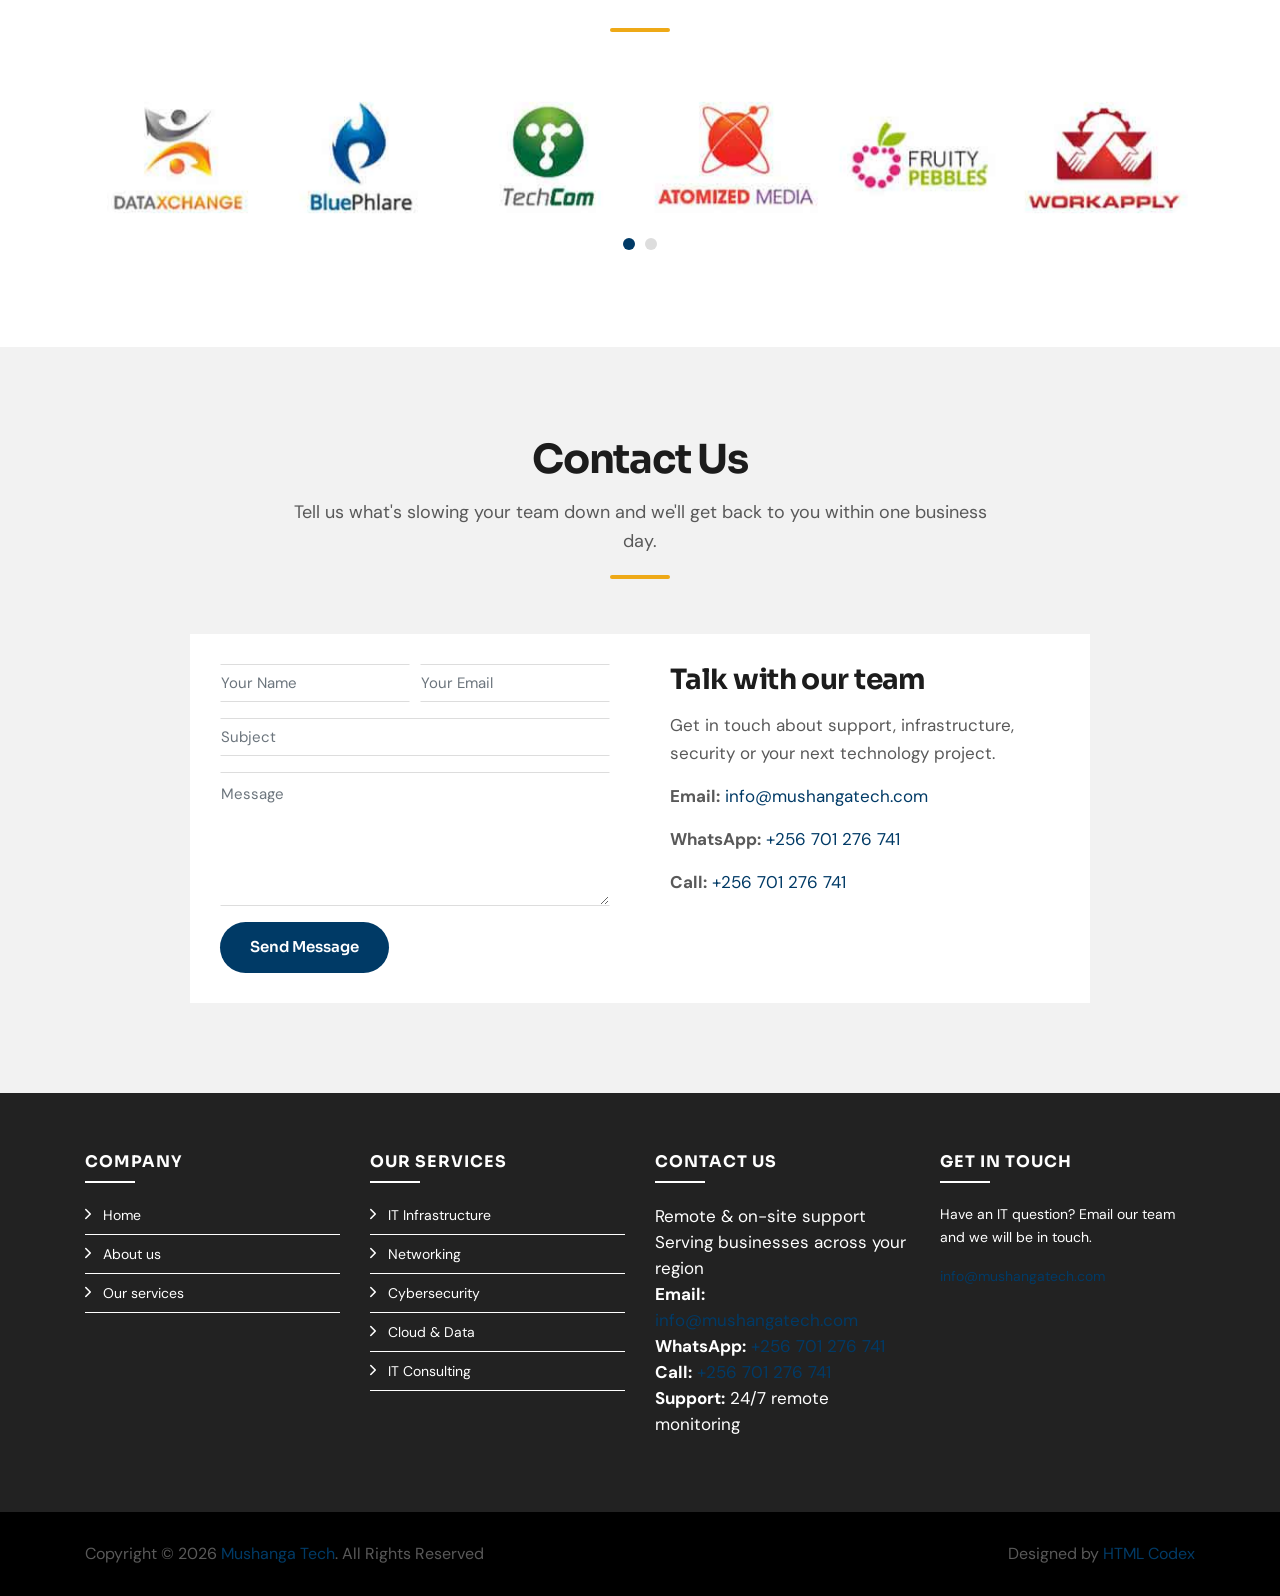
==== commit 97428be7: "Update team member names Co-authored-by: Copilot App <223556219+Copilot@users.noreply.github.com>" ====
--- a/index.html
+++ b/index.html
@@ -627,7 +627,7 @@
                 <div class="section-header">
                     <h2>Meet our team</h2>
                     <p>
-                        Placeholder profiles — swap in your real team's names, roles and photos.
+                        Our team brings together expertise across support, networking, cybersecurity and cloud solutions.
                     </p>
                 </div>
 
@@ -638,7 +638,7 @@
 
                         </div>
                         <div class="team-info">
-                            <h3>John P. Haight</h3>
+                            <h3>Muganga Ngabo</h3>
                             <p>IT Support Lead</p>
                         </div>
                     </div>
@@ -649,7 +649,7 @@
 
                         </div>
                         <div class="team-info">
-                            <h3>David R. Bernard</h3>
+                            <h3>ssali Remigius Kiggundu</h3>
                             <p>Network Engineer</p>
                         </div>
                     </div>
@@ -660,7 +660,7 @@
 
                         </div>
                         <div class="team-info">
-                            <h3>Dana A. Thomas</h3>
+                            <h3>Mariam Muhammad</h3>
                             <p>Cybersecurity Analyst</p>
                         </div>
                     </div>
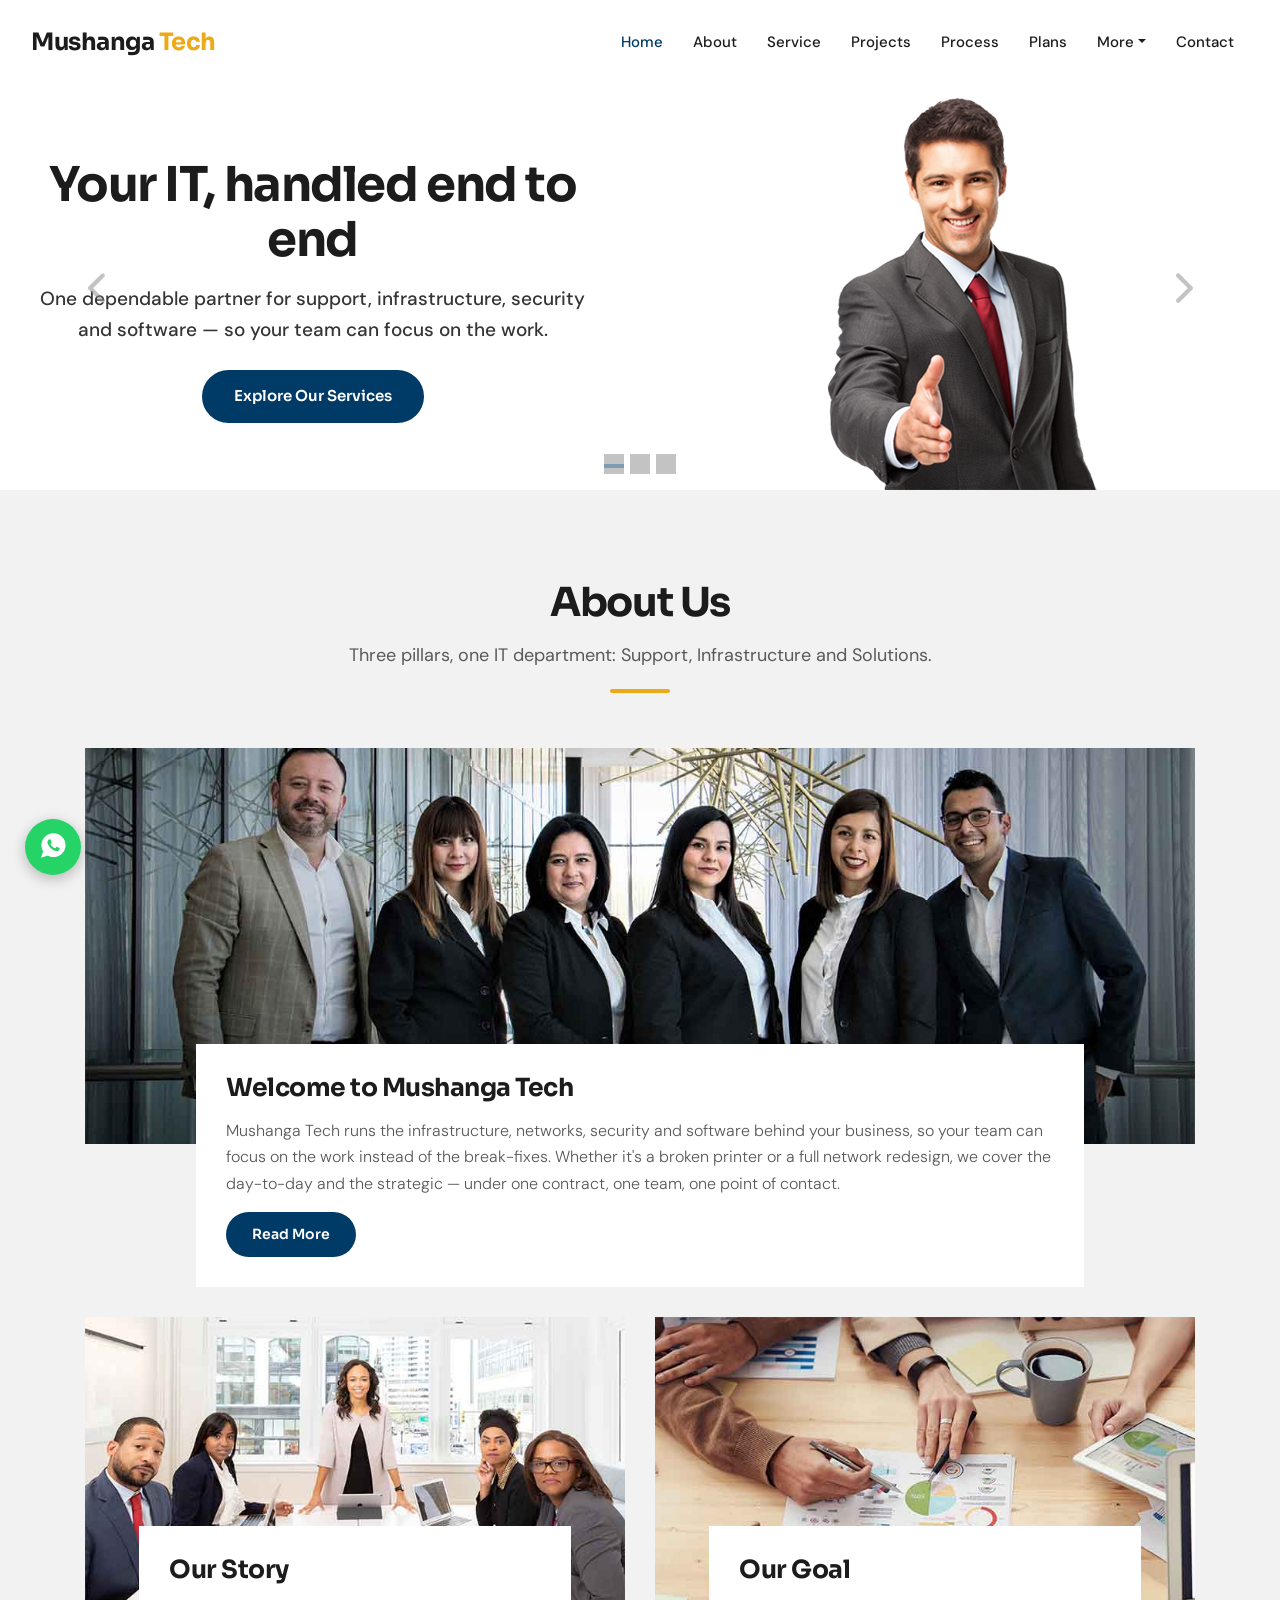
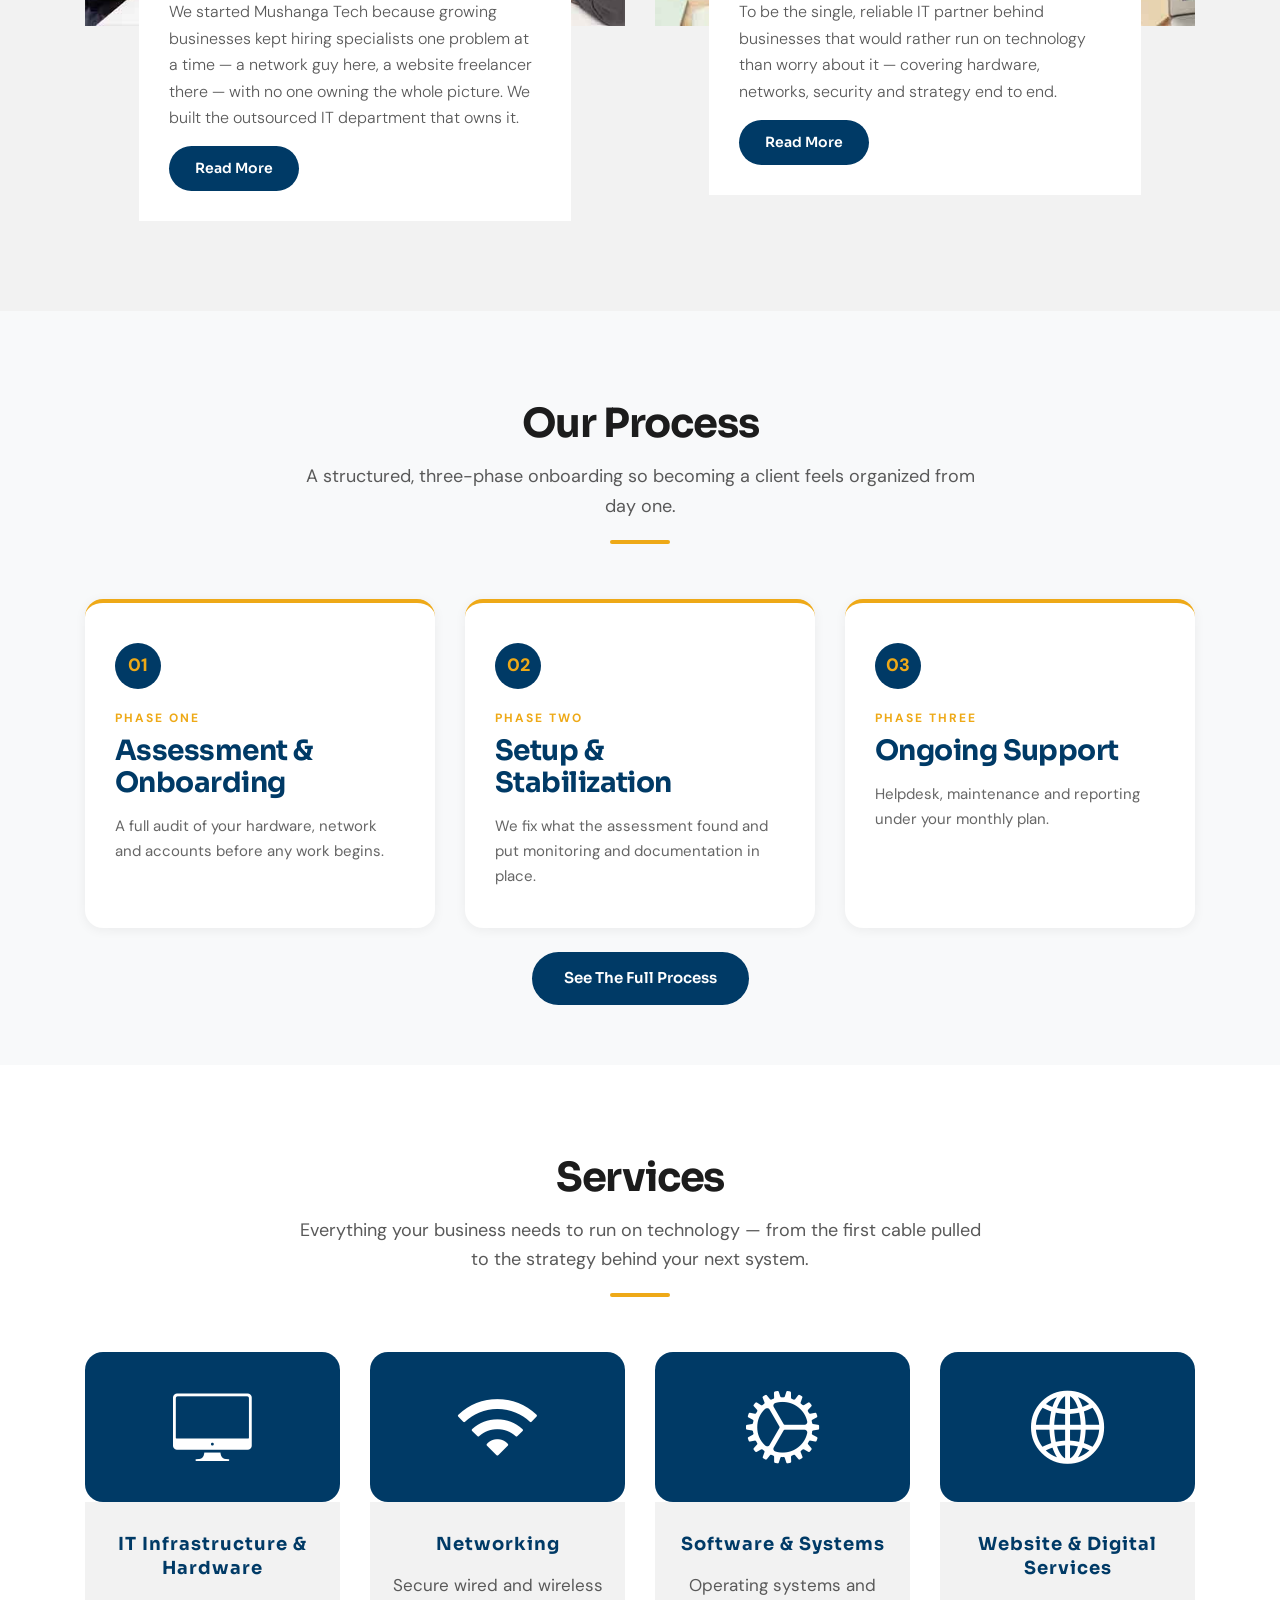
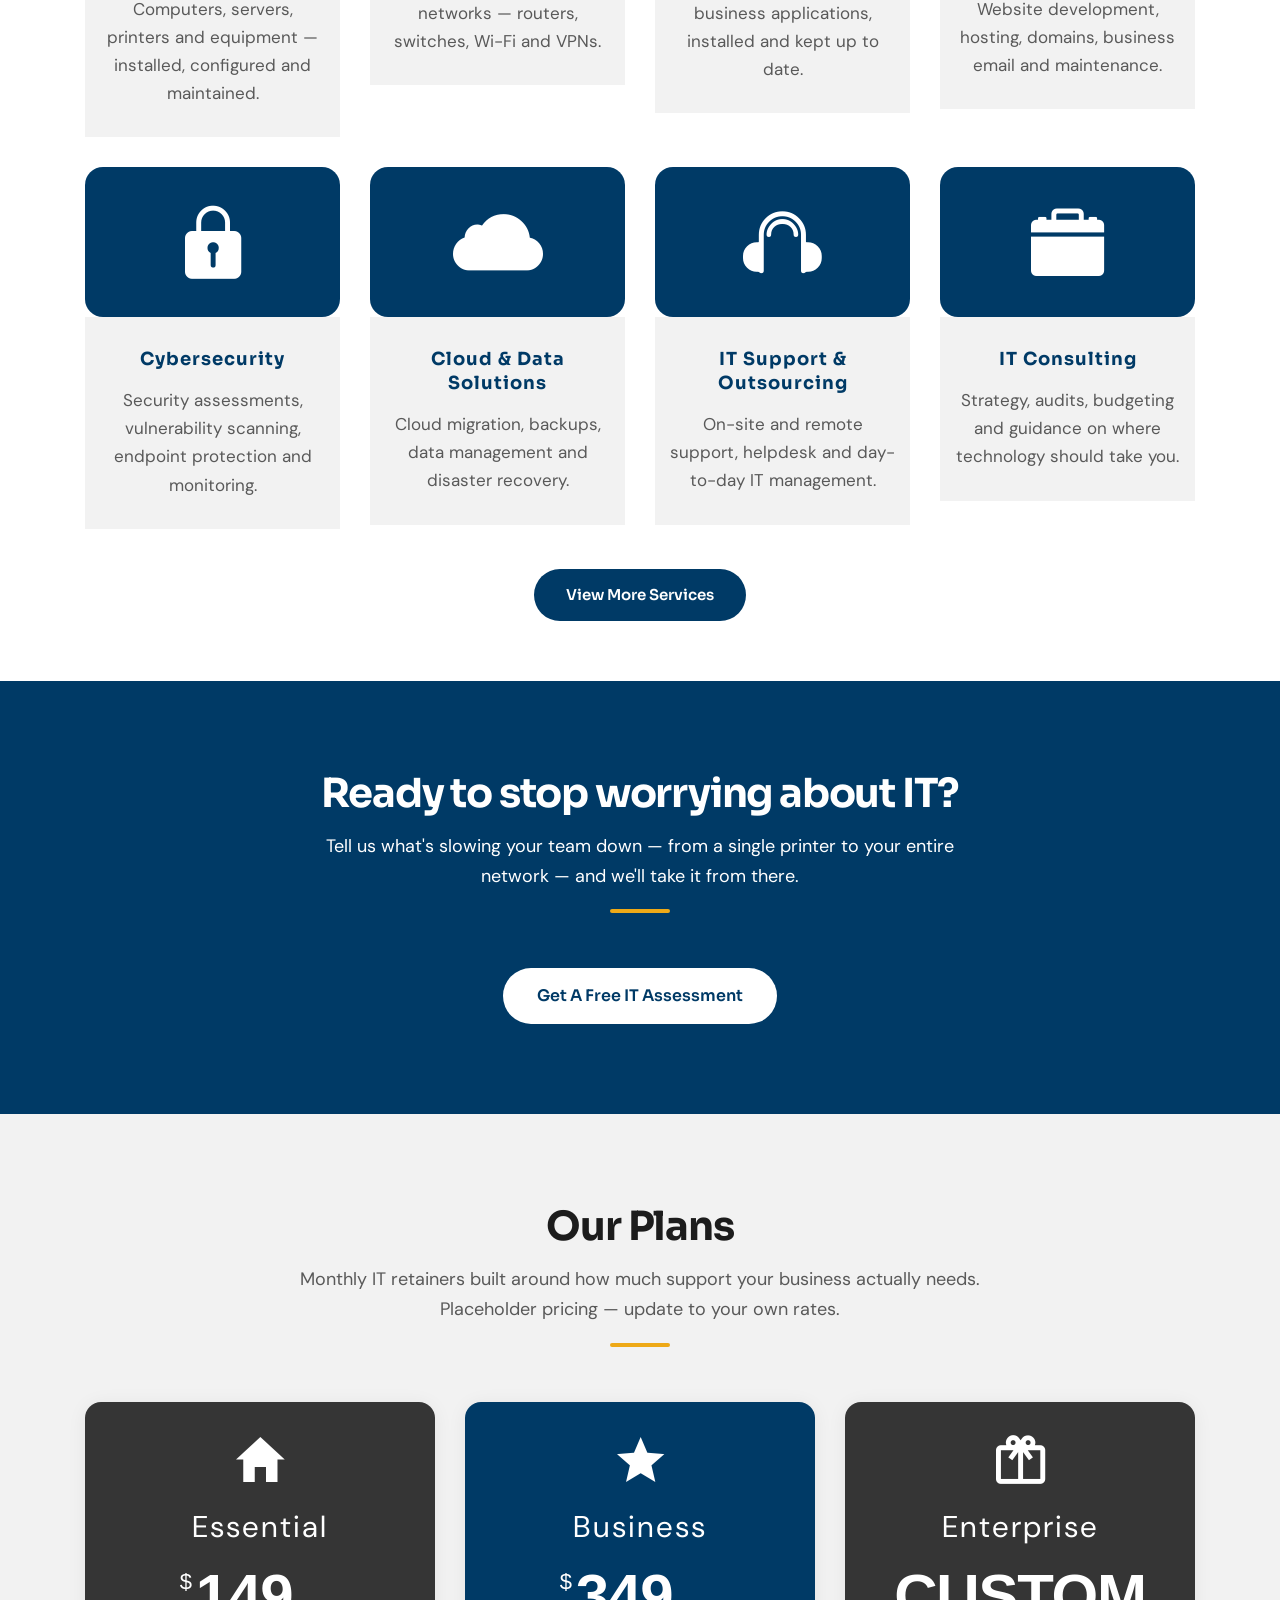
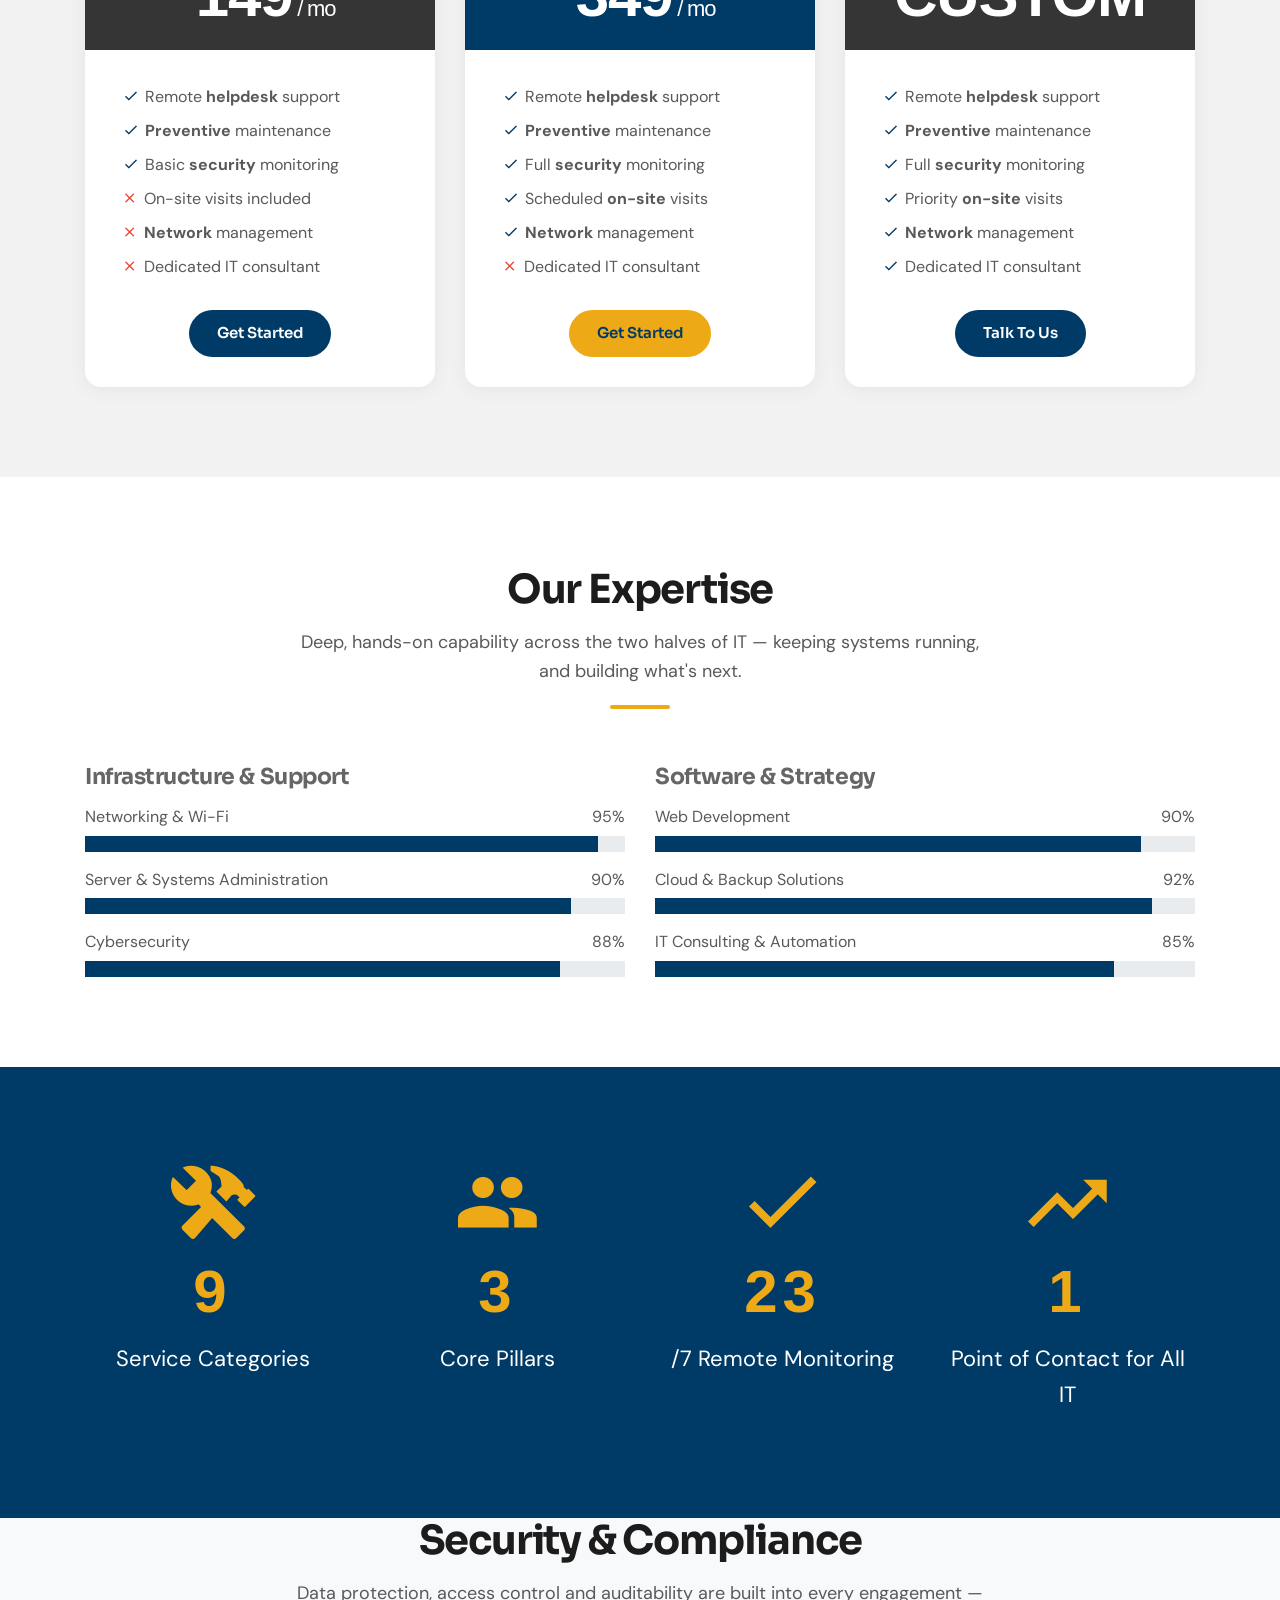
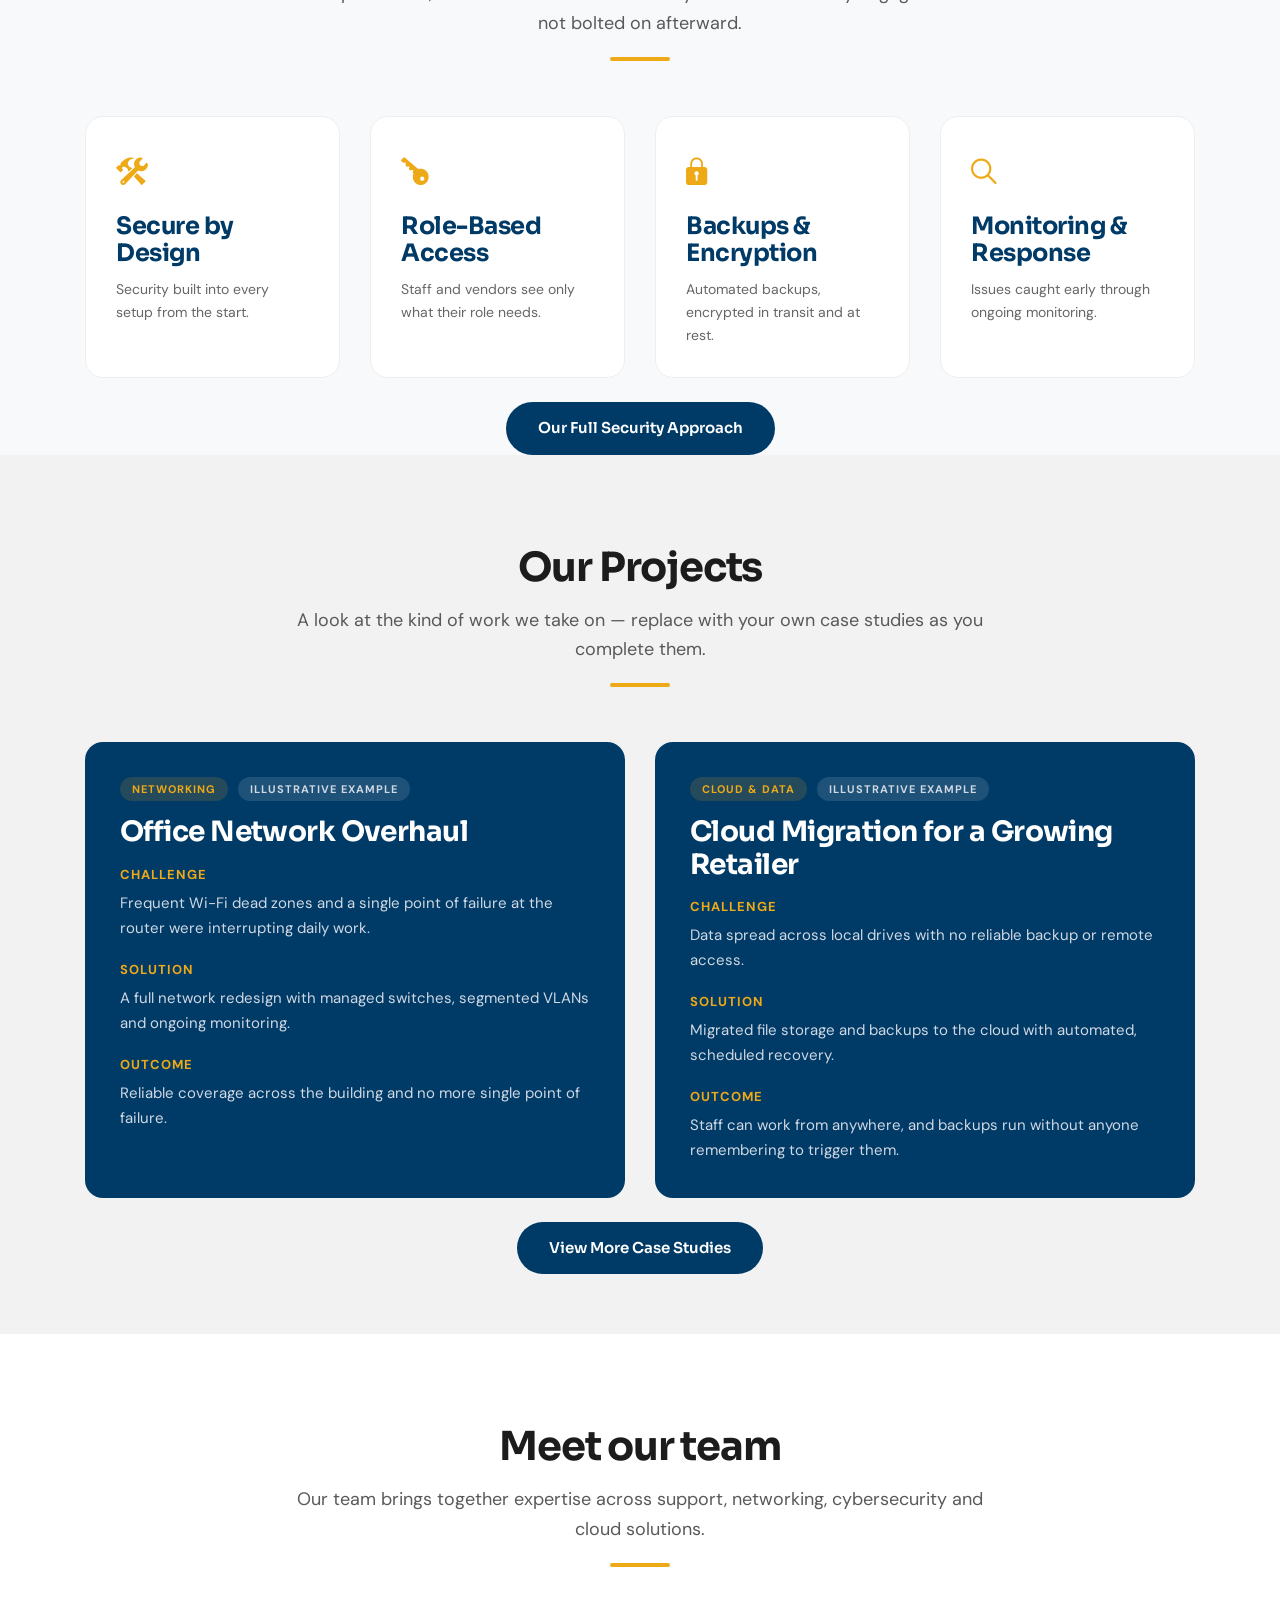
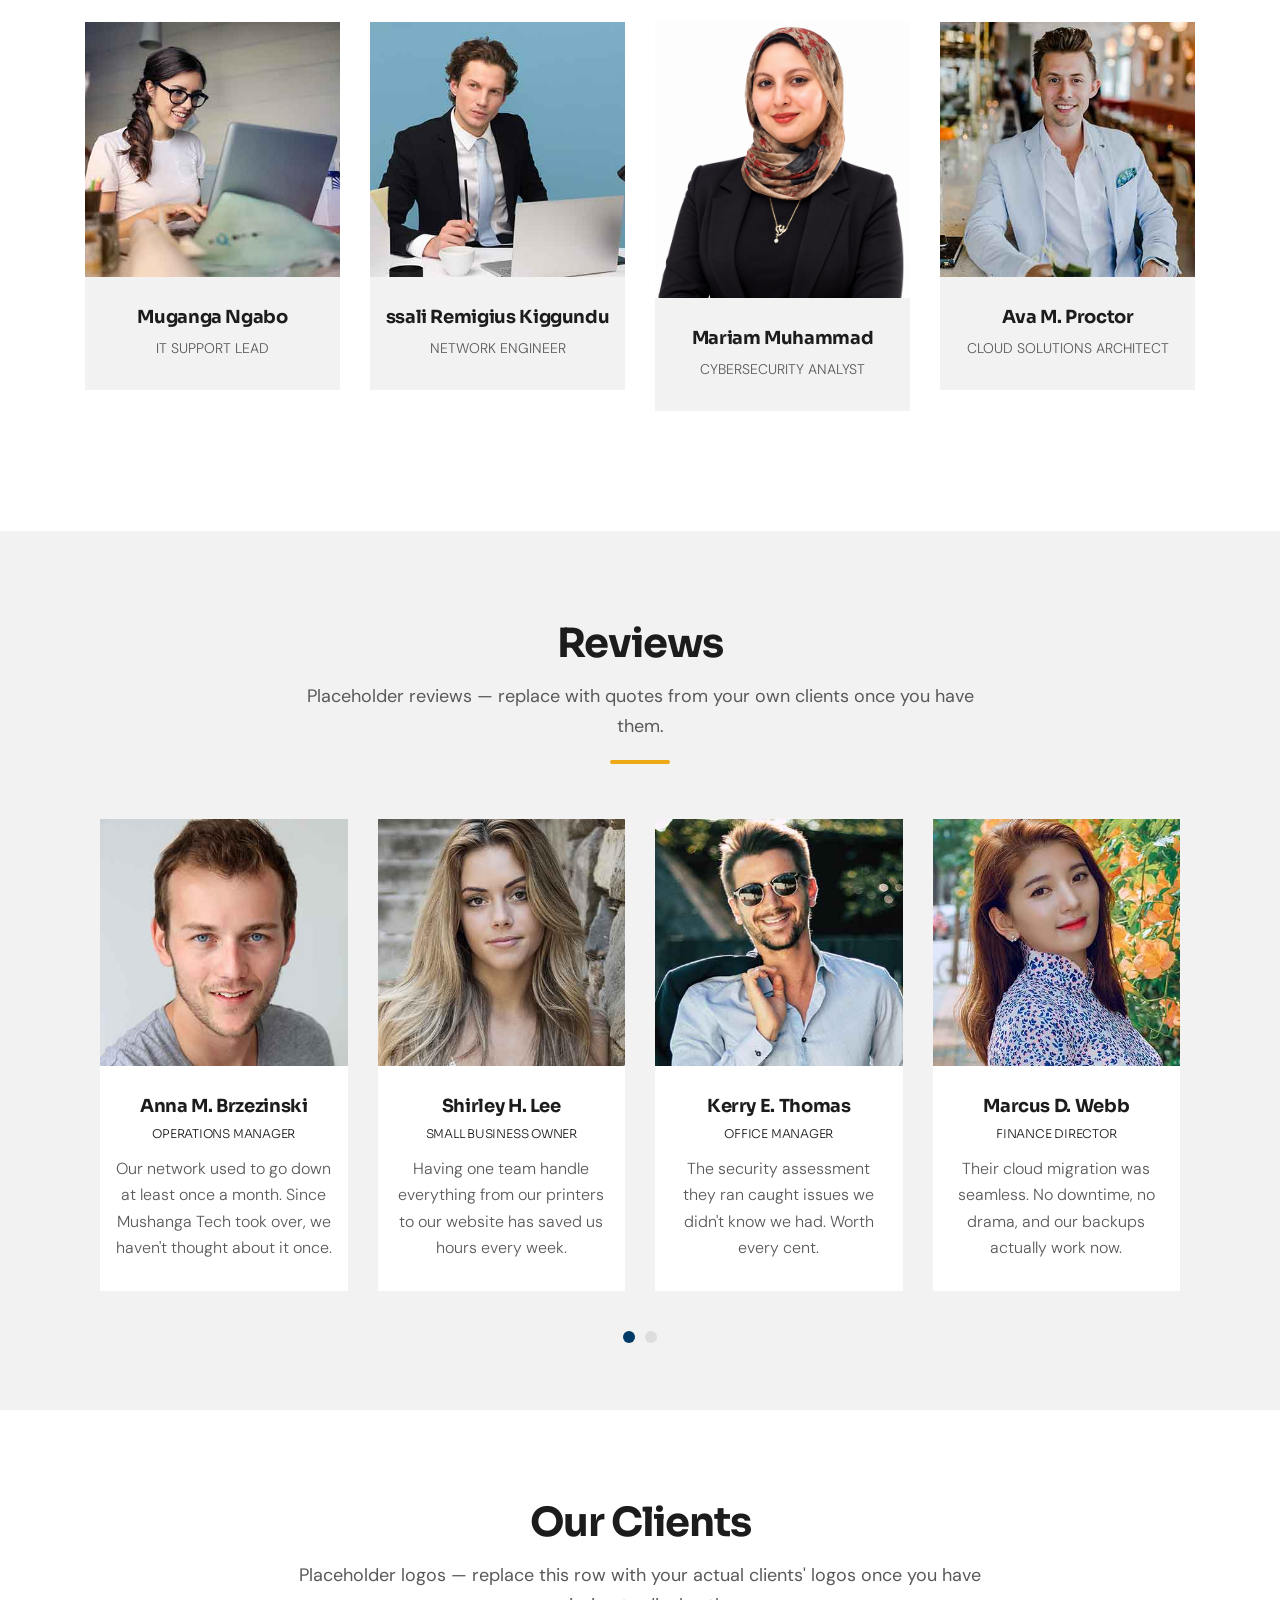
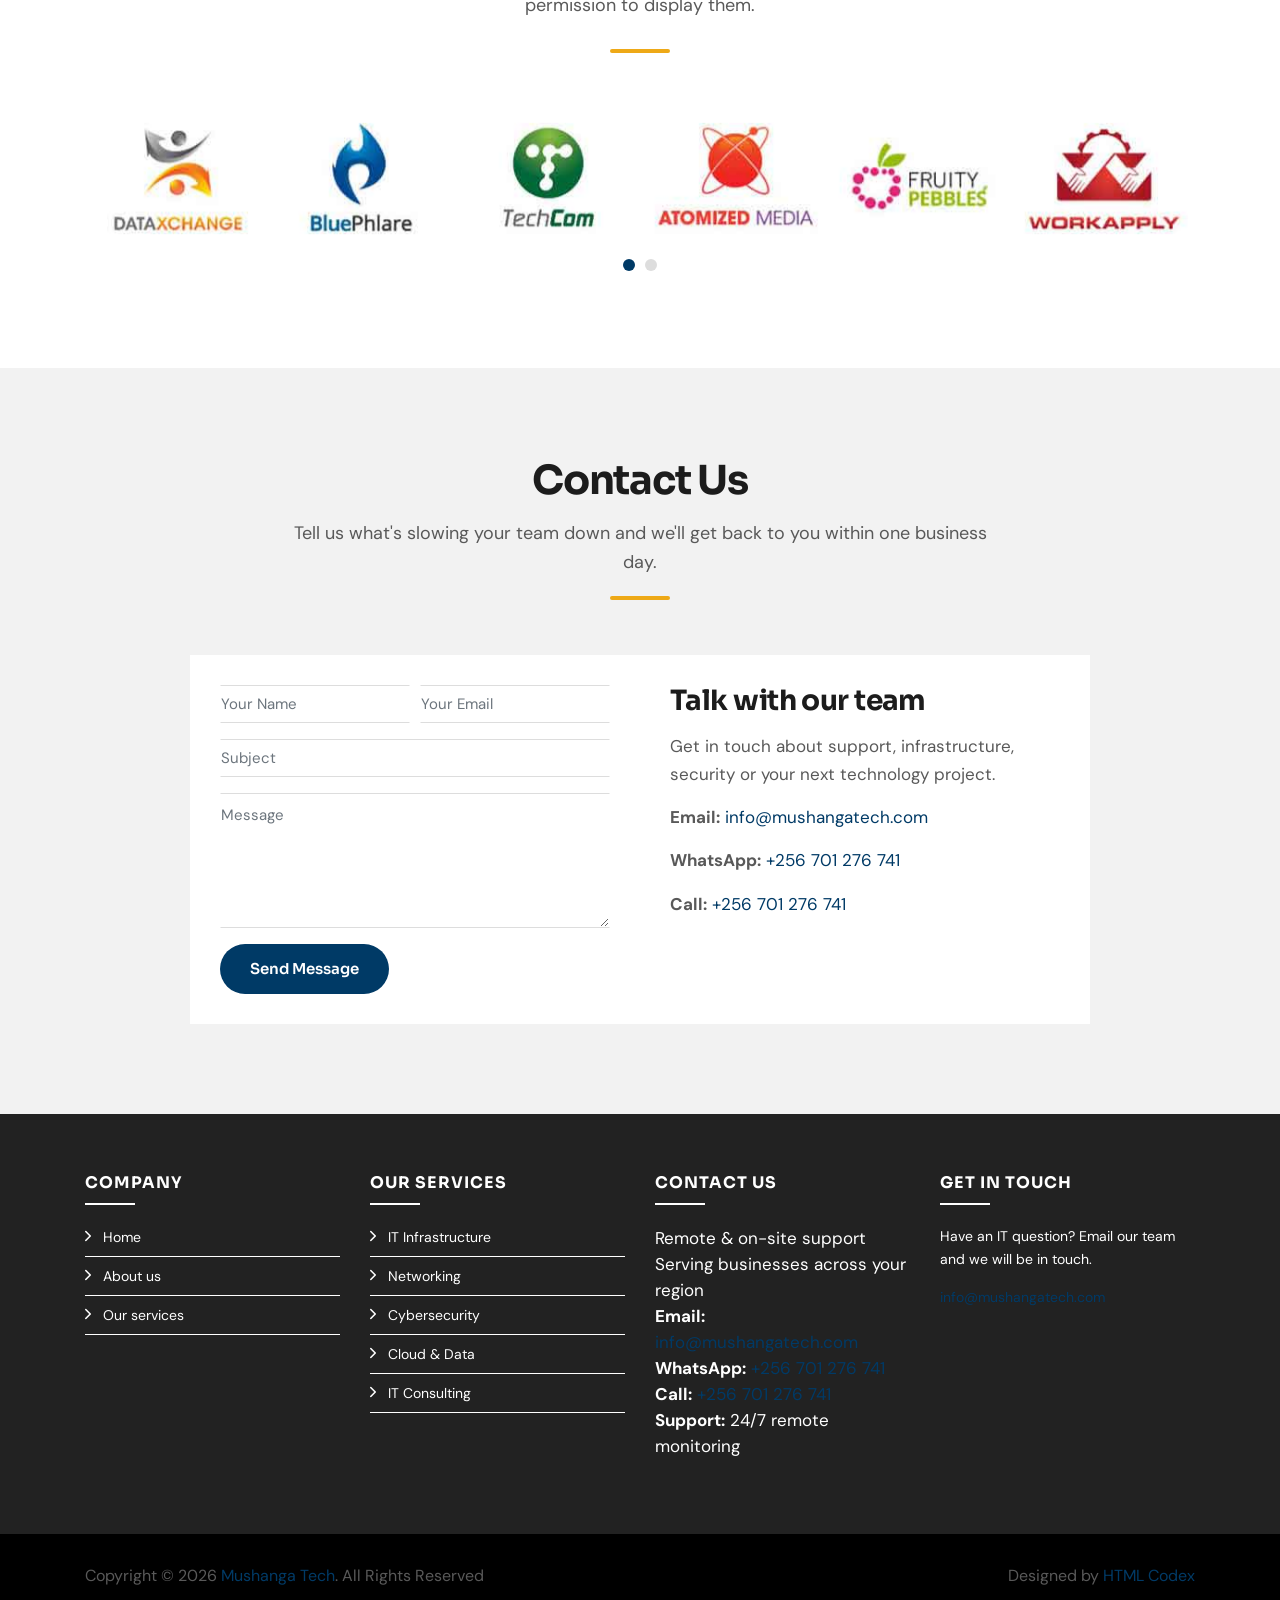
==== commit 6e2d9169: "Use Mariam's portrait on team pages Co-authored-by: Copilot App <223556219+Copilot@users.noreply.git" ====
--- a/index.html
+++ b/index.html
@@ -656,7 +656,7 @@
 
                     <div class="col-lg-3 col-sm-6 team-item">
                         <div class="team-img">
-                            <img src="img/team-3.jpg" class="img-fluid" alt="Team Member">
+                            <img src="img/mariam-muhammad.png" class="img-fluid" alt="Mariam Muhammad">
 
                         </div>
                         <div class="team-info">
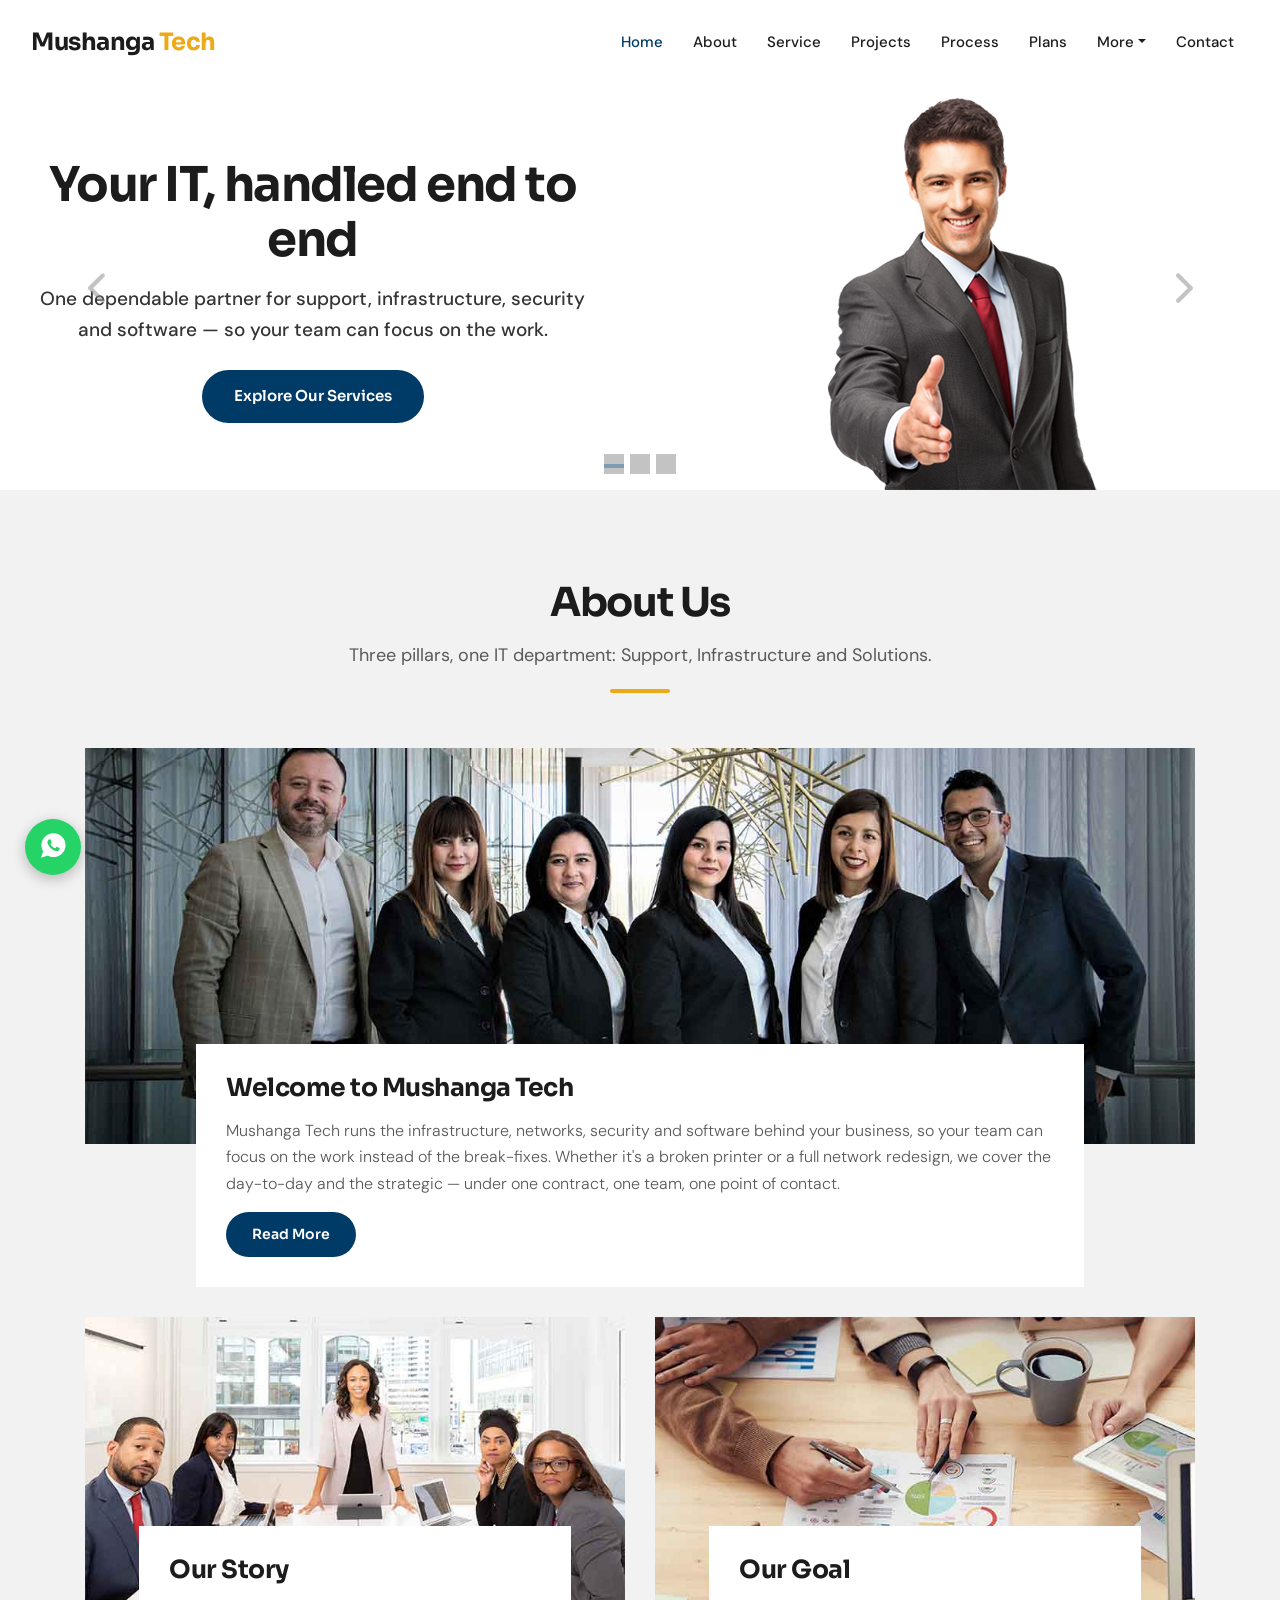
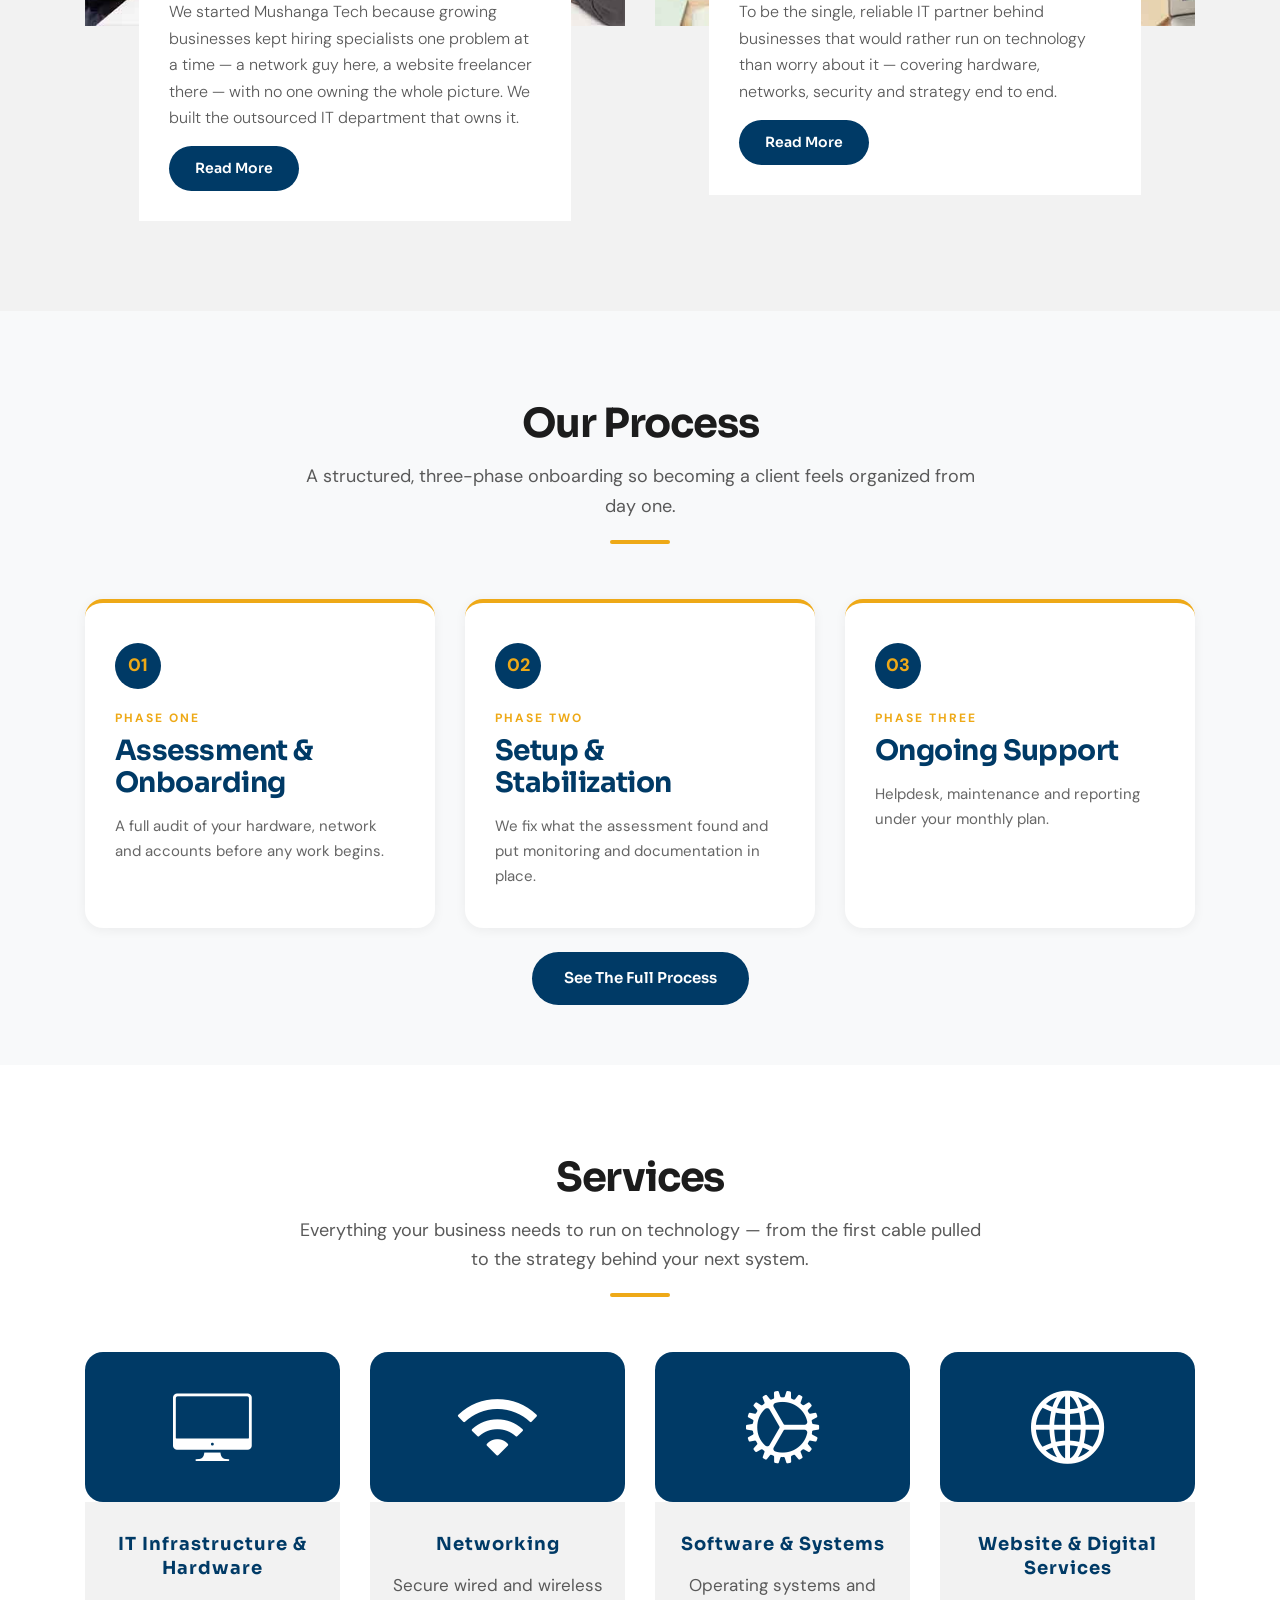
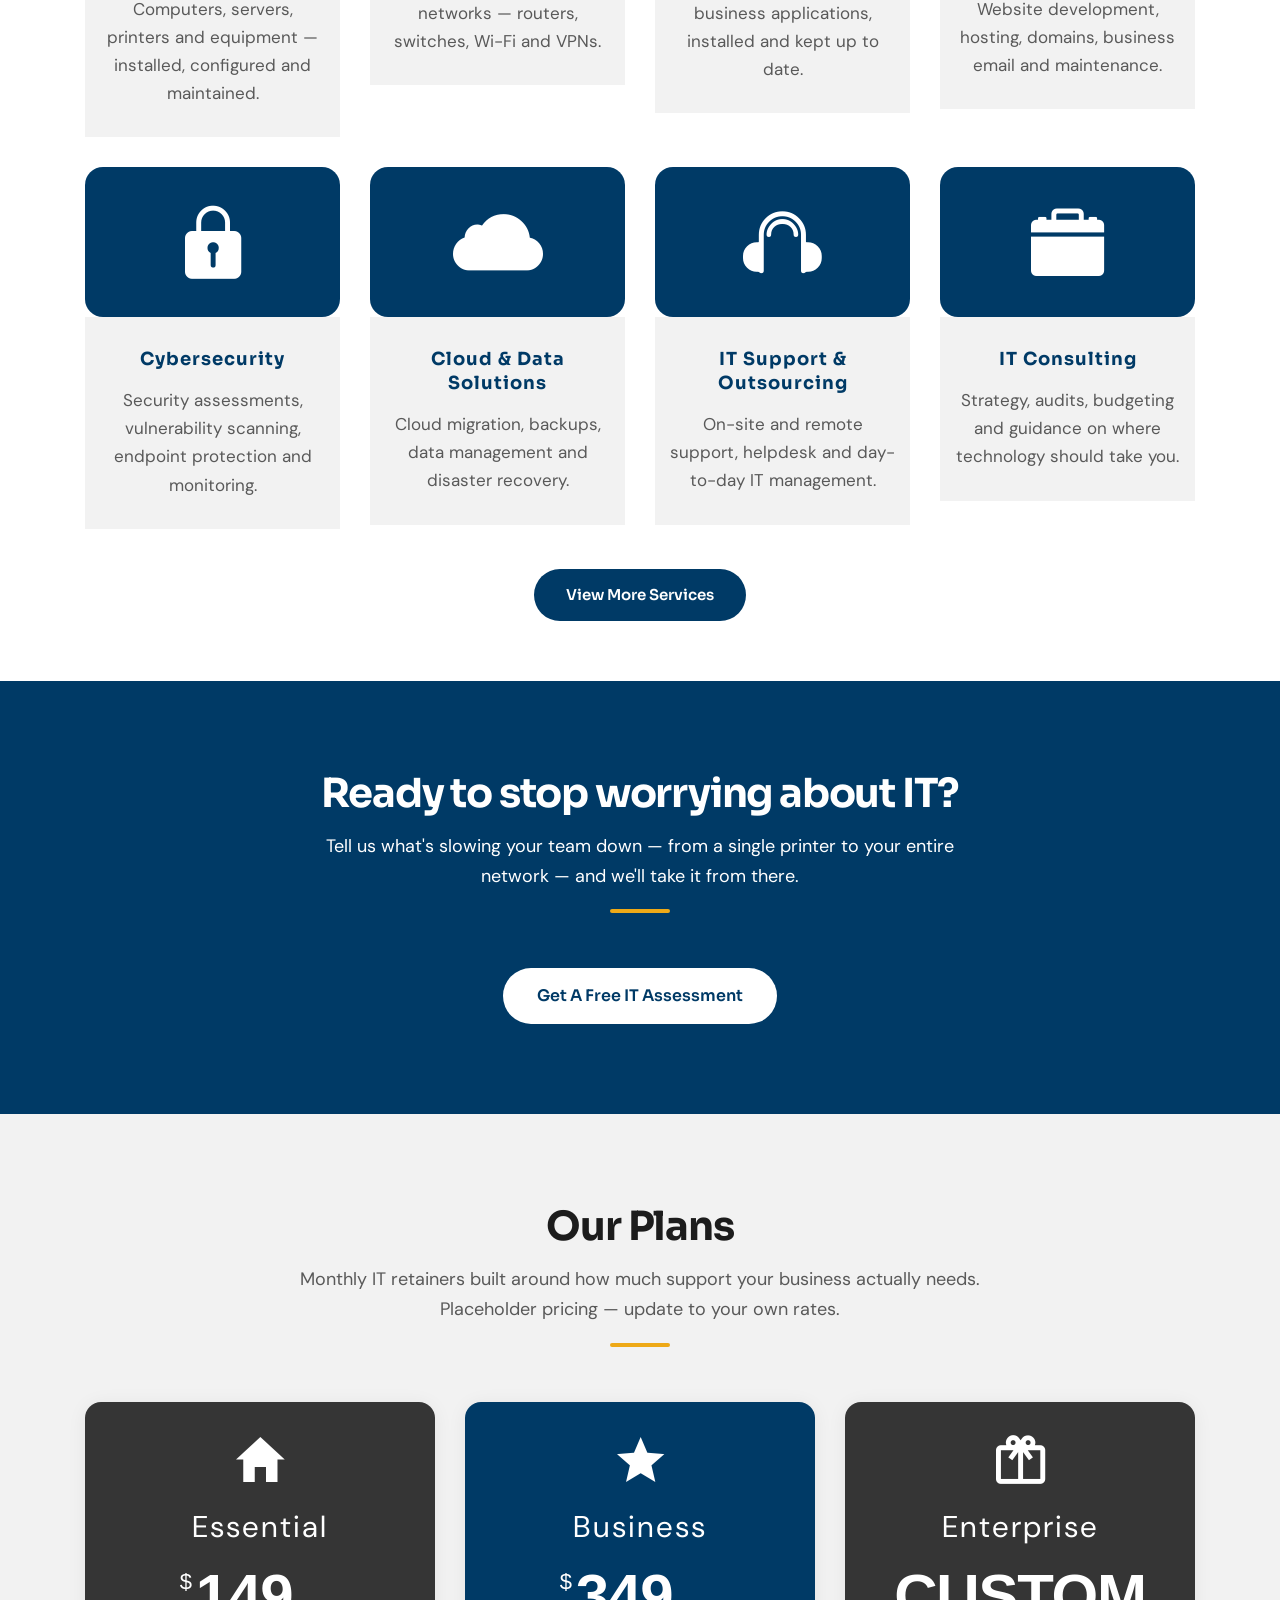
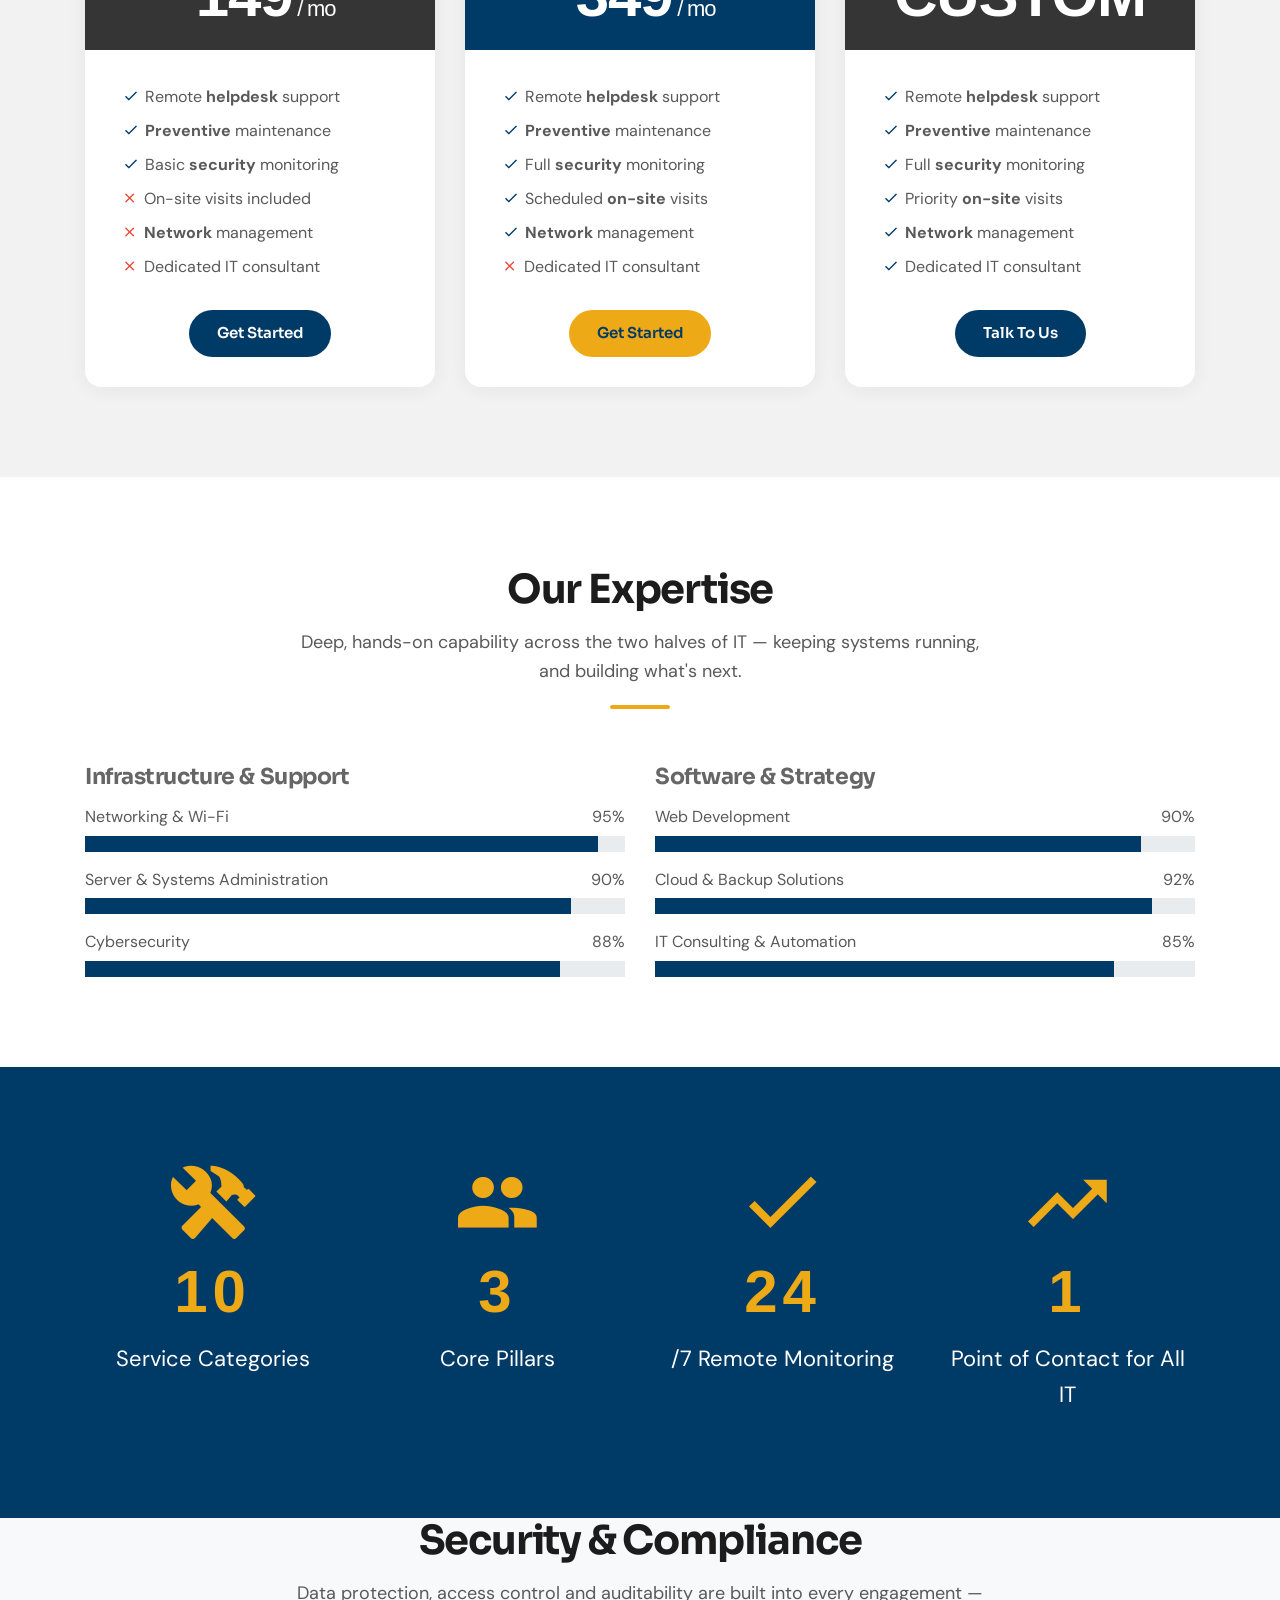
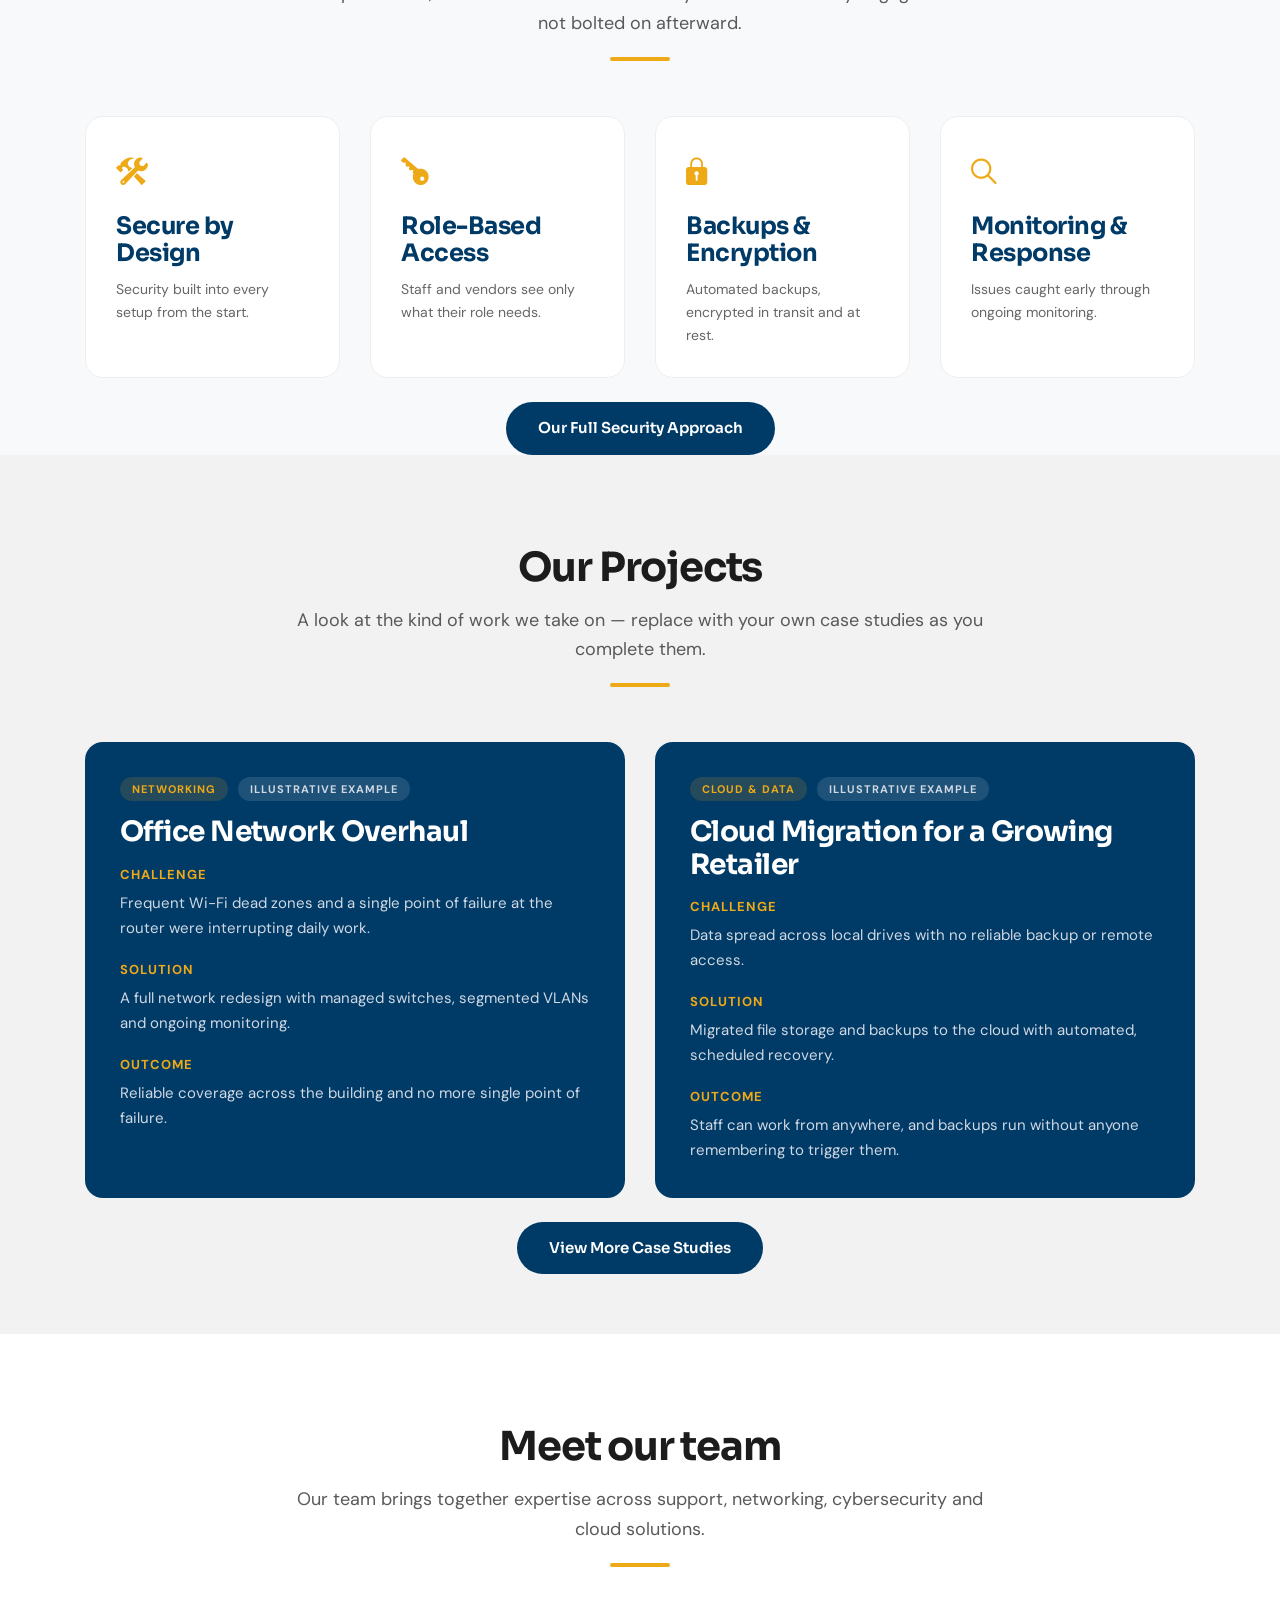
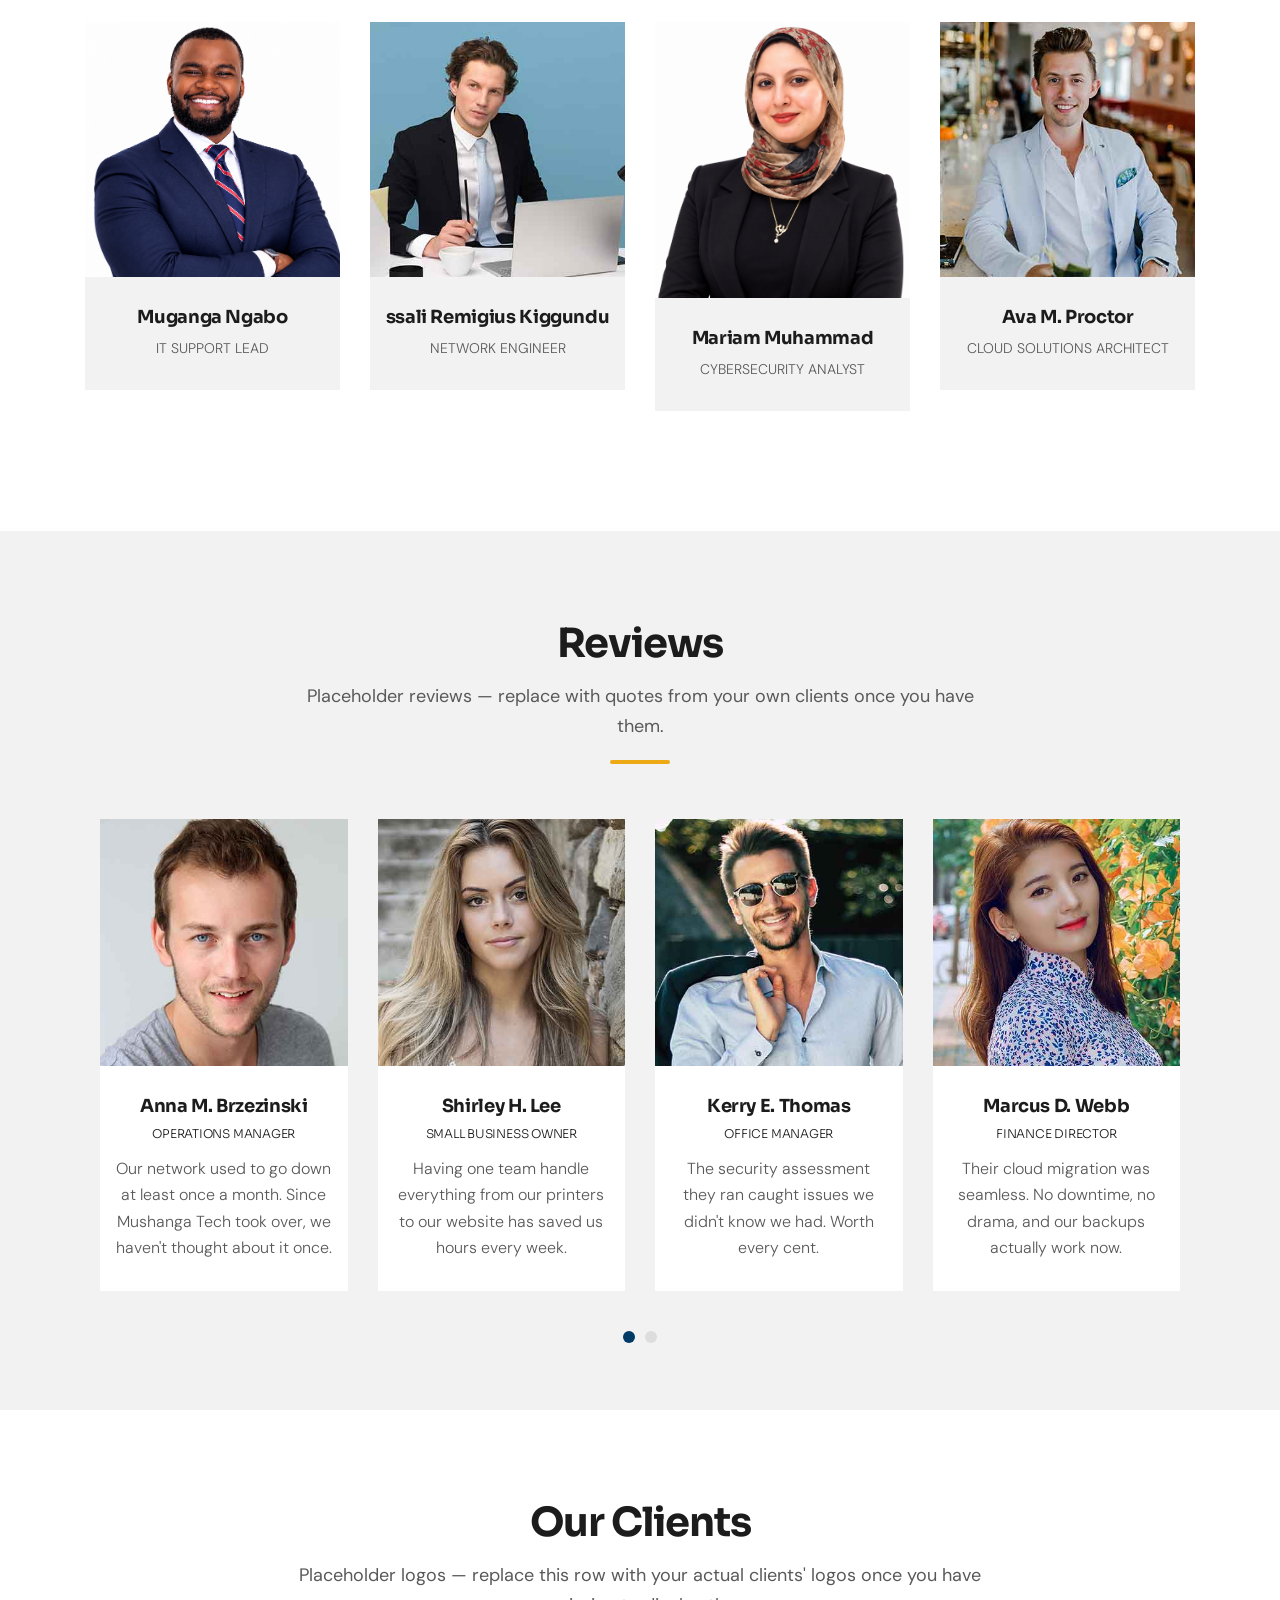
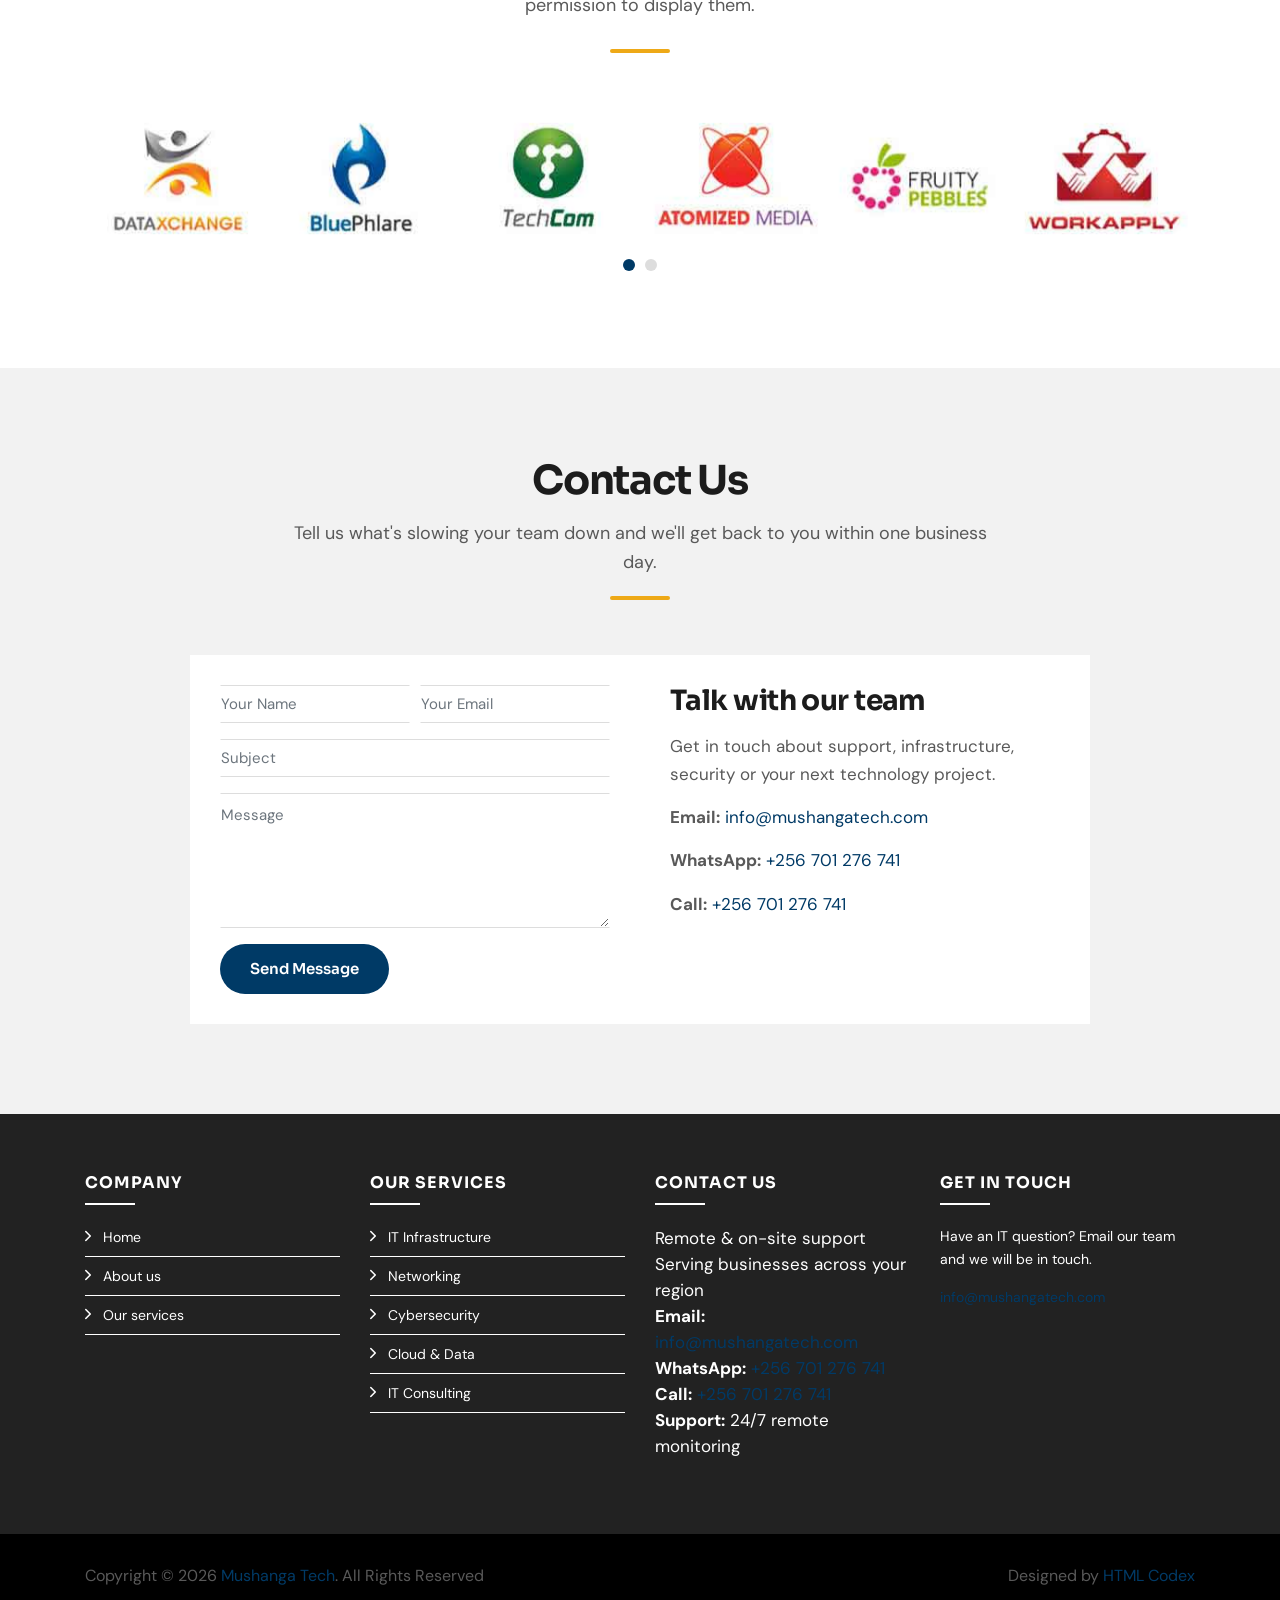
==== commit 6567d334: "Use Muganga's portrait on team pages Co-authored-by: Copilot App <223556219+Copilot@users.noreply.gi" ====
--- a/index.html
+++ b/index.html
@@ -634,7 +634,7 @@
                 <div class="row">
                     <div class="col-lg-3 col-sm-6 team-item">
                         <div class="team-img">
-                            <img src="img/team-1.jpg" class="img-fluid" alt="Team Member">
+                            <img src="img/muganga-ngabo.png" class="img-fluid" alt="Muganga Ngabo">
 
                         </div>
                         <div class="team-info">
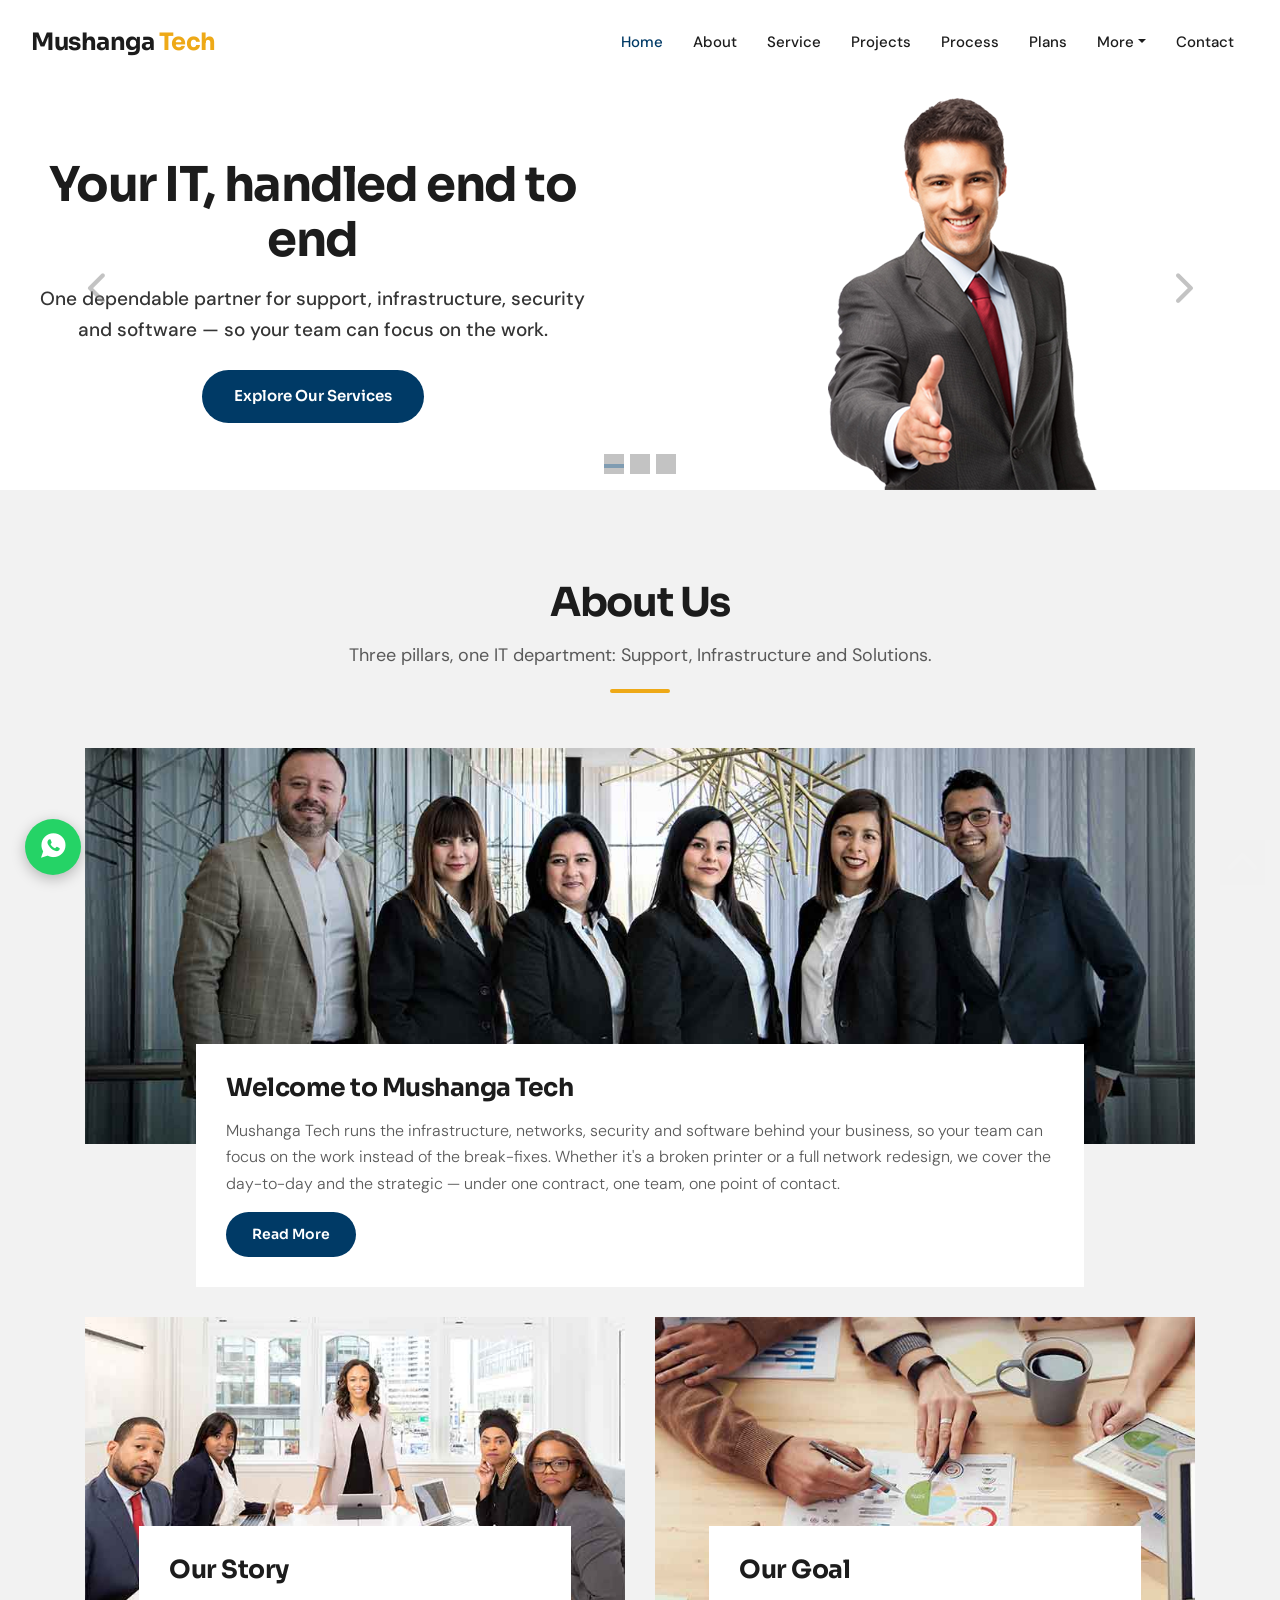
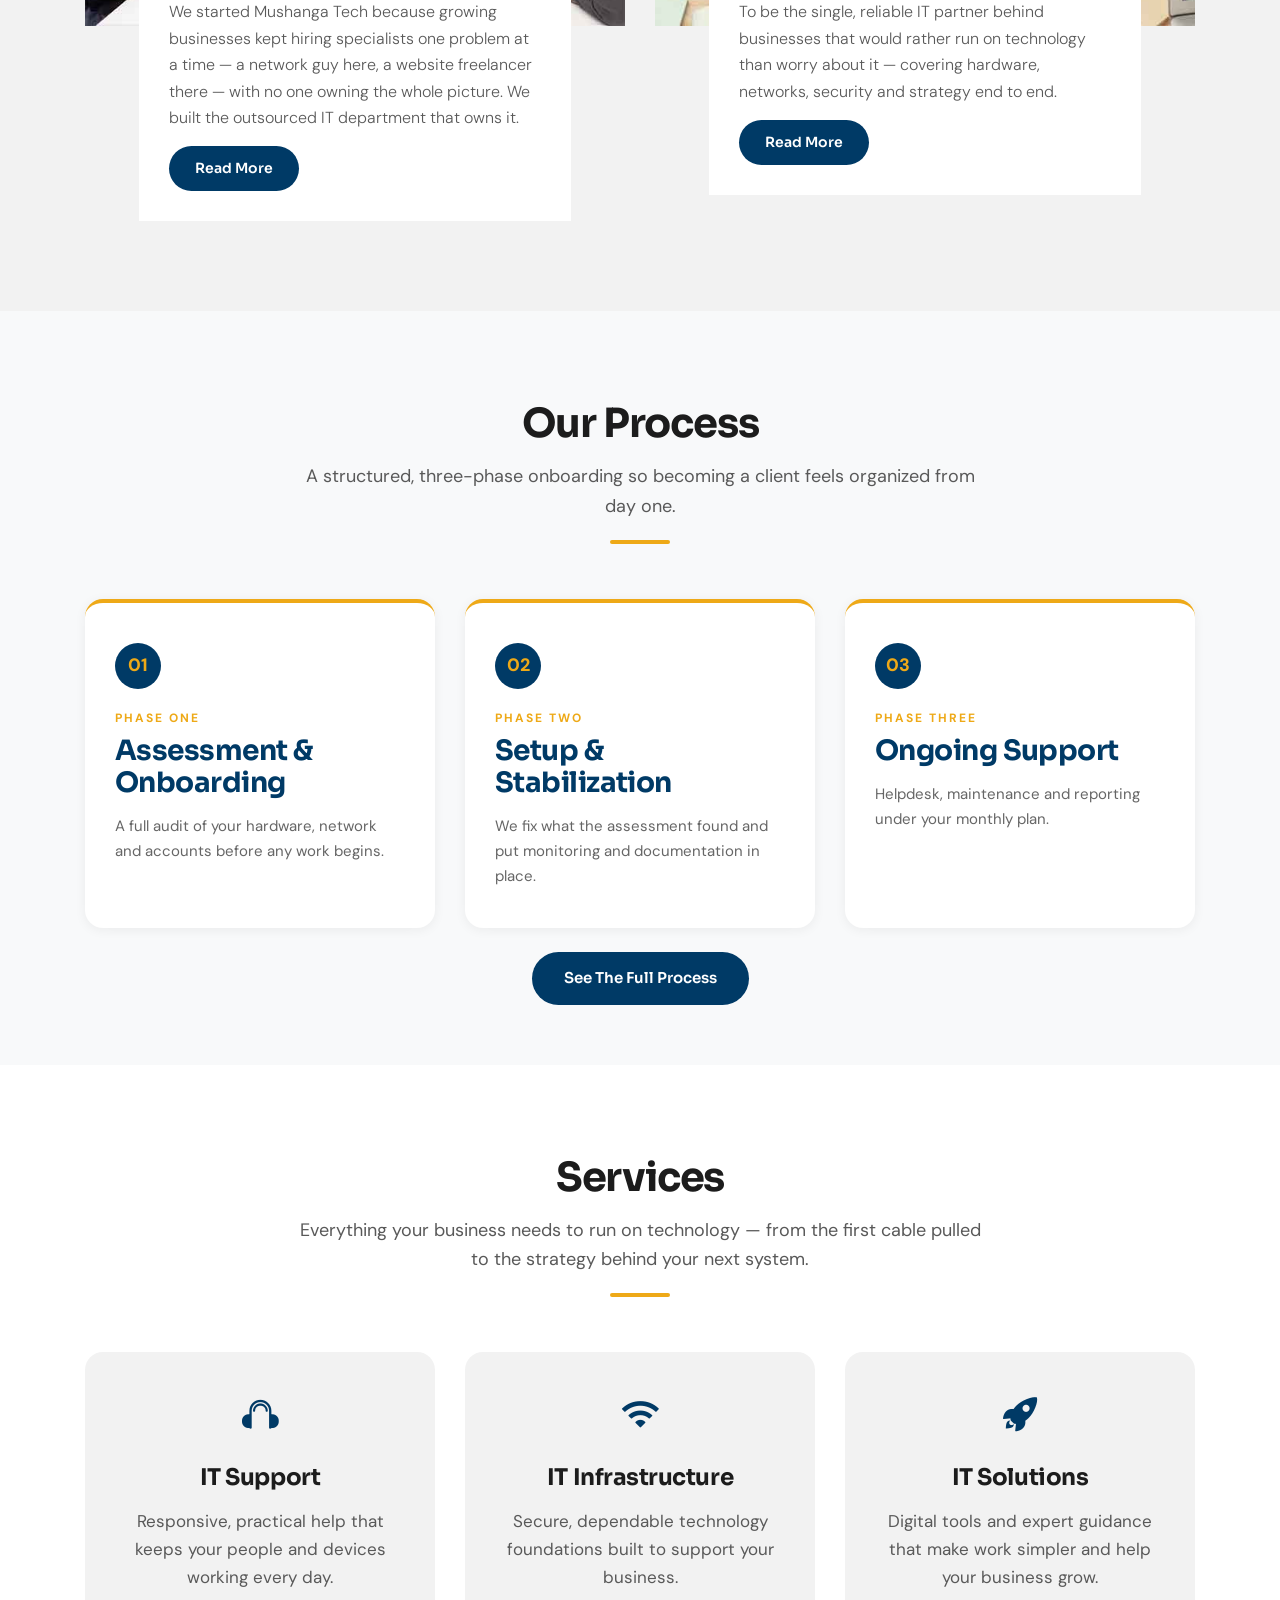
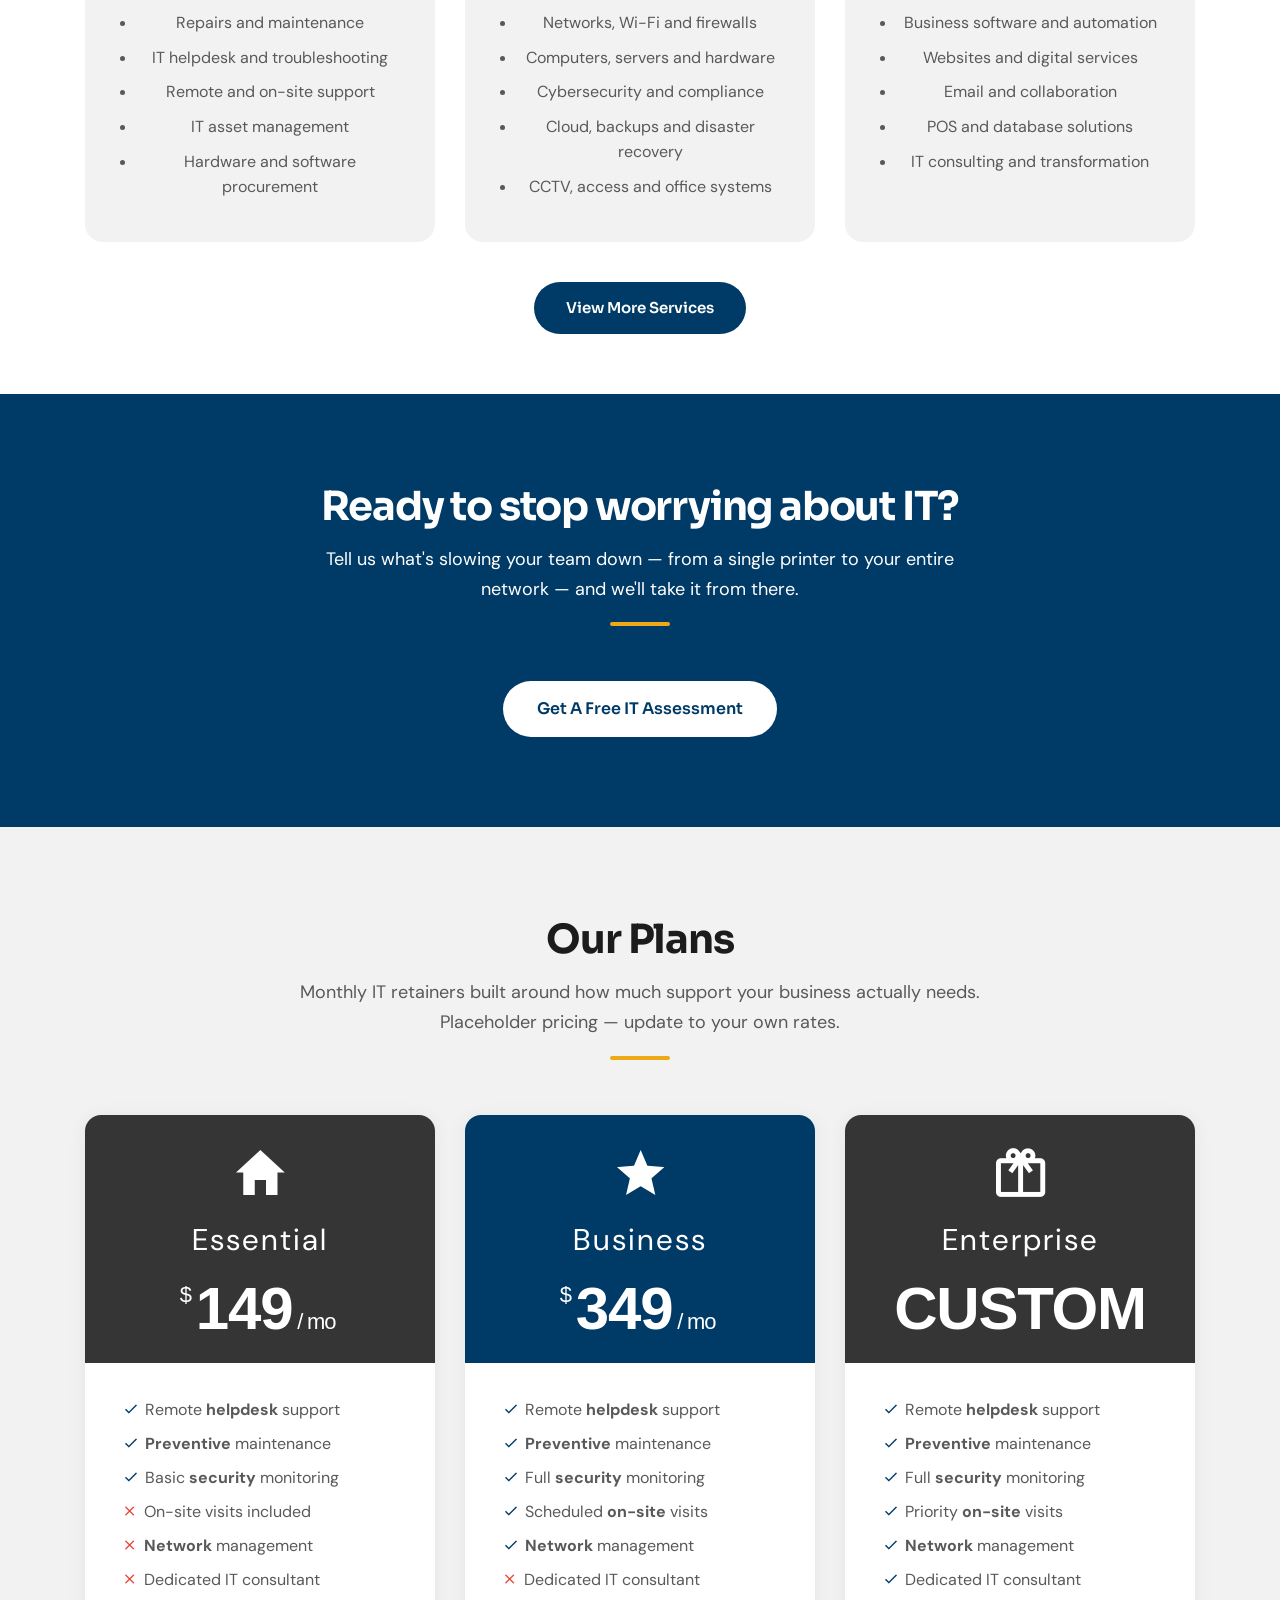
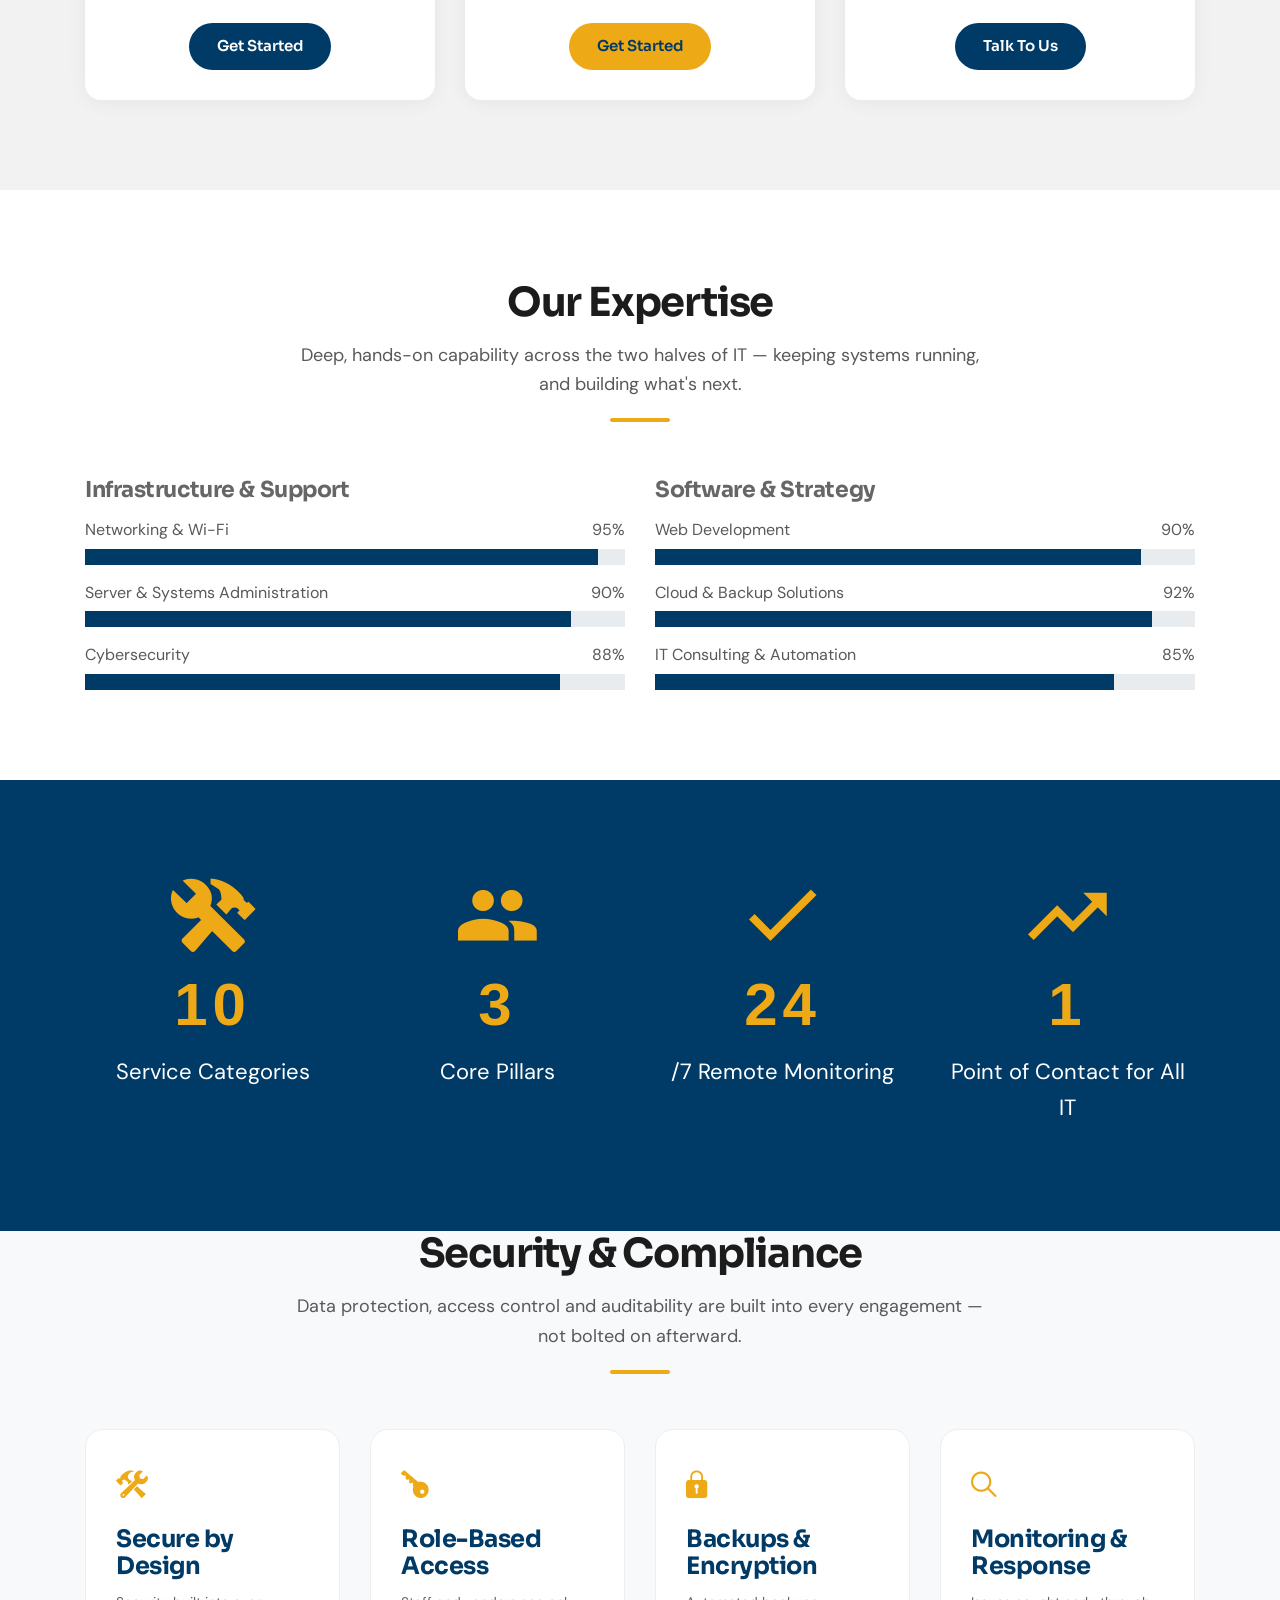
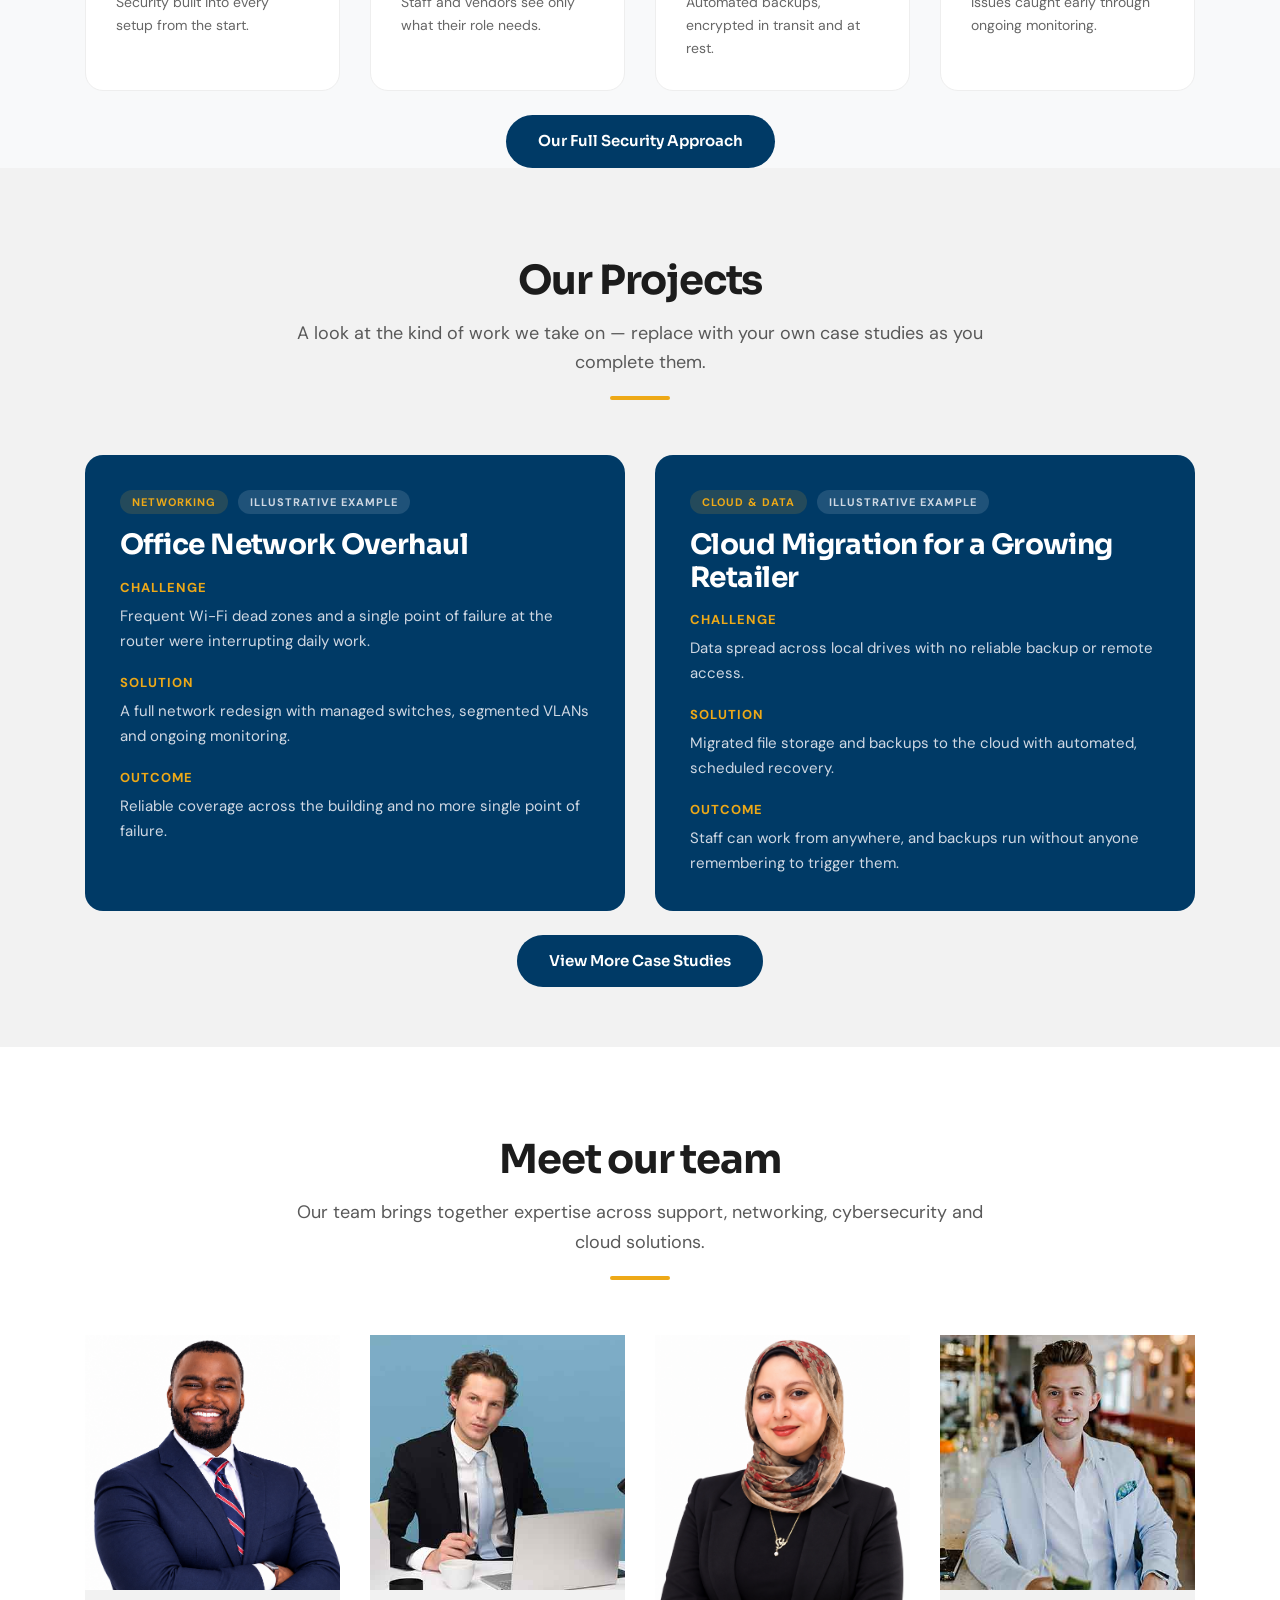
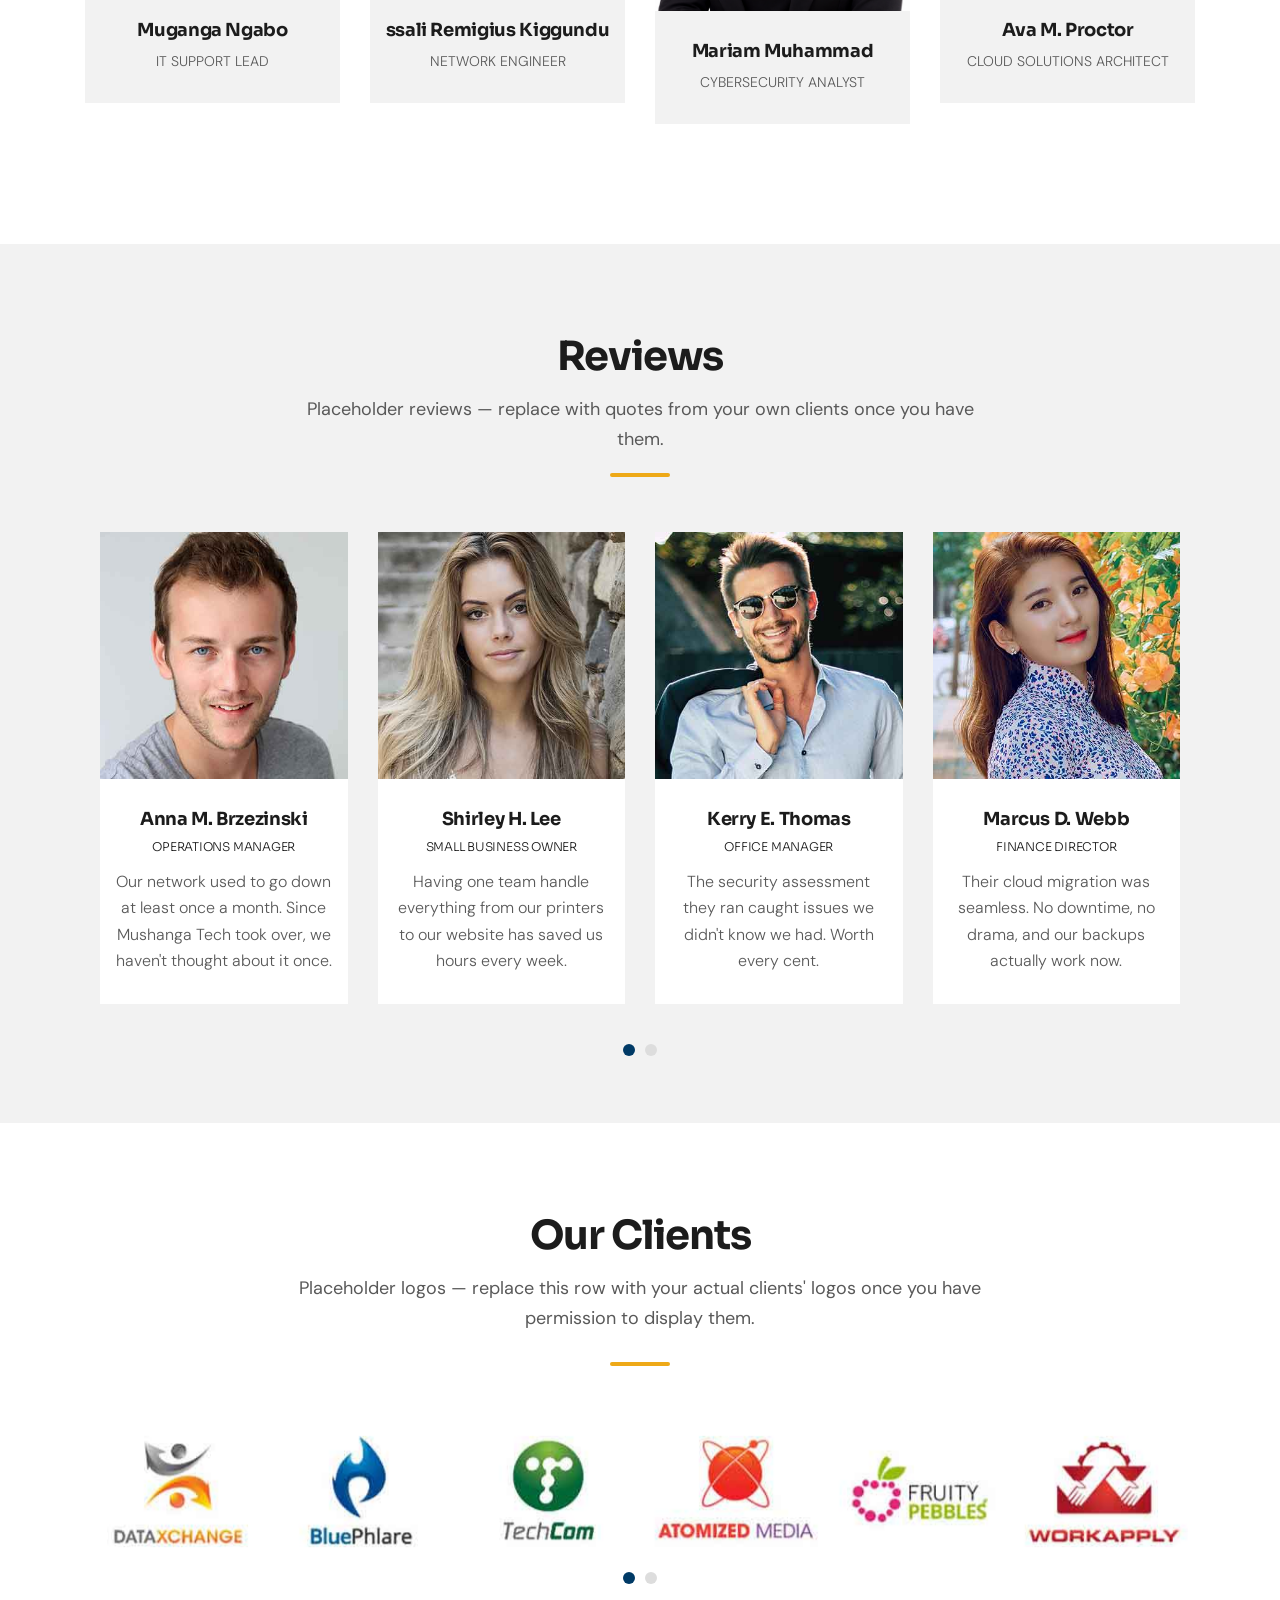
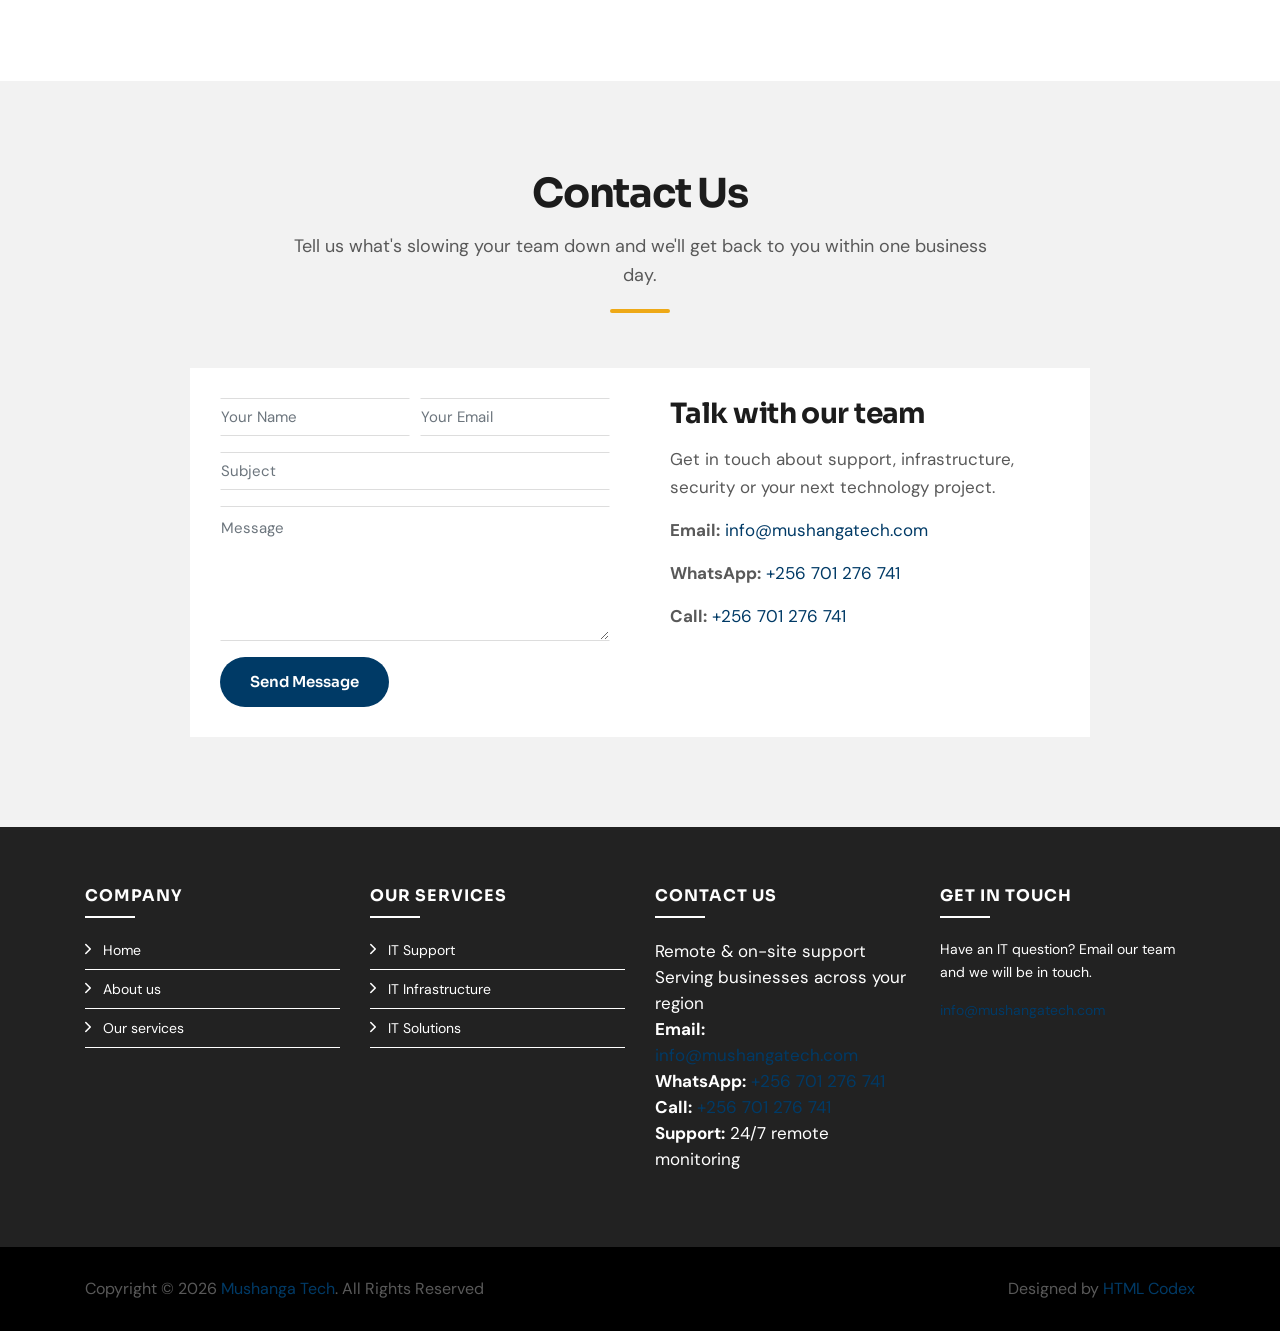
==== commit 535606df: "Organize services into three pillars Co-authored-by: Copilot App <223556219+Copilot@users.noreply.gi" ====
--- a/index.html
+++ b/index.html
@@ -240,92 +240,46 @@
                     </p>
                 </div>
                 <div class="row">
-                    <div class="col-sm-6 col-md-4 col-lg-3">
-                        <div class="service-item">
-                            <div class="service-icon">
-                                <i class="ion-ios-desktop"></i>
-                            </div>
-                            <div class="service-detail">
-                                <h4><a href="service.html">IT Infrastructure &amp; Hardware</a></h4>
-                                <p>Computers, servers, printers and equipment — installed, configured and maintained.</p>
-                            </div>
-                        </div>
-                    </div>
-                    <div class="col-sm-6 col-md-4 col-lg-3">
-                        <div class="service-item">
-                            <div class="service-icon">
-                                <i class="ion-ios-wifi"></i>
-                            </div>
-                            <div class="service-detail">
-                                <h4><a href="service.html">Networking</a></h4>
-                                <p>Secure wired and wireless networks — routers, switches, Wi-Fi and VPNs.</p>
-                            </div>
-                        </div>
-                    </div>
-                    <div class="col-sm-6 col-md-4 col-lg-3">
-                        <div class="service-item">
-                            <div class="service-icon">
-                                <i class="ion-ios-cog"></i>
-                            </div>
-                            <div class="service-detail">
-                                <h4><a href="service.html">Software &amp; Systems</a></h4>
-                                <p>Operating systems and business applications, installed and kept up to date.</p>
-                            </div>
-                        </div>
-                    </div>
-                    <div class="col-sm-6 col-md-4 col-lg-3">
-                        <div class="service-item">
-                            <div class="service-icon">
-                                <i class="ion-ios-globe"></i>
-                            </div>
-                            <div class="service-detail">
-                                <h4><a href="service.html">Website &amp; Digital Services</a></h4>
-                                <p>Website development, hosting, domains, business email and maintenance.</p>
-                            </div>
-                        </div>
-                    </div>
-                    <div class="col-sm-6 col-md-4 col-lg-3">
-                        <div class="service-item">
-                            <div class="service-icon">
-                                <i class="ion-ios-lock"></i>
-                            </div>
-                            <div class="service-detail">
-                                <h4><a href="service.html">Cybersecurity</a></h4>
-                                <p>Security assessments, vulnerability scanning, endpoint protection and monitoring.</p>
-                            </div>
-                        </div>
-                    </div>
-                    <div class="col-sm-6 col-md-4 col-lg-3">
-                        <div class="service-item">
-                            <div class="service-icon">
-                                <i class="ion-ios-cloud"></i>
-                            </div>
-                            <div class="service-detail">
-                                <h4><a href="service.html">Cloud &amp; Data Solutions</a></h4>
-                                <p>Cloud migration, backups, data management and disaster recovery.</p>
-                            </div>
-                        </div>
-                    </div>
-                    <div class="col-sm-6 col-md-4 col-lg-3">
-                        <div class="service-item">
-                            <div class="service-icon">
-                                <i class="ion-ios-headset"></i>
-                            </div>
-                            <div class="service-detail">
-                                <h4><a href="service.html">IT Support &amp; Outsourcing</a></h4>
-                                <p>On-site and remote support, helpdesk and day-to-day IT management.</p>
-                            </div>
-                        </div>
-                    </div>
-                    <div class="col-sm-6 col-md-4 col-lg-3">
-                        <div class="service-item">
-                            <div class="service-icon">
-                                <i class="ion-ios-briefcase"></i>
-                            </div>
-                            <div class="service-detail">
-                                <h4><a href="service.html">IT Consulting</a></h4>
-                                <p>Strategy, audits, budgeting and guidance on where technology should take you.</p>
-                            </div>
+                    <div class="col-md-4">
+                        <div class="service-pillar">
+                            <i class="ion-ios-headset" aria-hidden="true"></i>
+                            <h3>IT Support</h3>
+                            <p>Responsive, practical help that keeps your people and devices working every day.</p>
+                            <ul>
+                                <li>Repairs and maintenance</li>
+                                <li>IT helpdesk and troubleshooting</li>
+                                <li>Remote and on-site support</li>
+                                <li>IT asset management</li>
+                                <li>Hardware and software procurement</li>
+                            </ul>
+                        </div>
+                    </div>
+                    <div class="col-md-4">
+                        <div class="service-pillar">
+                            <i class="ion-ios-wifi" aria-hidden="true"></i>
+                            <h3>IT Infrastructure</h3>
+                            <p>Secure, dependable technology foundations built to support your business.</p>
+                            <ul>
+                                <li>Networks, Wi-Fi and firewalls</li>
+                                <li>Computers, servers and hardware</li>
+                                <li>Cybersecurity and compliance</li>
+                                <li>Cloud, backups and disaster recovery</li>
+                                <li>CCTV, access and office systems</li>
+                            </ul>
+                        </div>
+                    </div>
+                    <div class="col-md-4">
+                        <div class="service-pillar">
+                            <i class="ion-ios-rocket" aria-hidden="true"></i>
+                            <h3>IT Solutions</h3>
+                            <p>Digital tools and expert guidance that make work simpler and help your business grow.</p>
+                            <ul>
+                                <li>Business software and automation</li>
+                                <li>Websites and digital services</li>
+                                <li>Email and collaboration</li>
+                                <li>POS and database solutions</li>
+                                <li>IT consulting and transformation</li>
+                            </ul>
                         </div>
                     </div>
                 </div>
@@ -848,11 +802,9 @@
                         <div class="col-lg-3 col-md-6 footer-links">
                             <h4>Our Services</h4>
                             <ul>
-                                <li><i class="ion-ios-arrow-forward"></i> <a href="service.html">IT Infrastructure</a></li>
-                                <li><i class="ion-ios-arrow-forward"></i> <a href="service.html">Networking</a></li>
-                                <li><i class="ion-ios-arrow-forward"></i> <a href="service.html">Cybersecurity</a></li>
-                                <li><i class="ion-ios-arrow-forward"></i> <a href="service.html">Cloud &amp; Data</a></li>
-                                <li><i class="ion-ios-arrow-forward"></i> <a href="service.html">IT Consulting</a></li>
+                                <li><i class="ion-ios-arrow-forward"></i> <a href="service.html#support">IT Support</a></li>
+                                <li><i class="ion-ios-arrow-forward"></i> <a href="service.html#infrastructure">IT Infrastructure</a></li>
+                                <li><i class="ion-ios-arrow-forward"></i> <a href="service.html#solutions">IT Solutions</a></li>
                             </ul>
                         </div>
 
--- a/css/style.css
+++ b/css/style.css
@@ -446,6 +446,63 @@
     margin: 0;
 }
 
+.service-pillar {
+    height: calc(100% - 30px);
+    margin-bottom: 30px;
+    padding: 32px;
+    background: #f2f2f2;
+    border-radius: 18px;
+}
+
+.service-pillar > i {
+    display: block;
+    margin-bottom: 18px;
+    color: #003a66;
+    font-size: 42px;
+}
+
+.service-pillar h3 {
+    font-size: 23px;
+}
+
+.service-pillar ul,
+.service-list {
+    margin: 20px 0 0;
+    padding-left: 20px;
+}
+
+.service-pillar li,
+.service-list li {
+    margin-bottom: 10px;
+    color: #595959;
+    line-height: 1.55;
+}
+
+.service-category {
+    margin-bottom: 55px;
+    padding-bottom: 35px;
+    border-bottom: 1px solid #e5e5e5;
+    scroll-margin-top: 100px;
+}
+
+.service-category:last-child {
+    margin-bottom: 0;
+    border-bottom: 0;
+}
+
+.service-category .section-header {
+    margin-bottom: 25px;
+}
+
+.service-list {
+    columns: 2;
+    column-gap: 48px;
+}
+
+.service-list li {
+    break-inside: avoid;
+}
+
 
 
 /**************************************/
@@ -950,6 +1007,10 @@
 }
 
 @media (max-width: 575px) {
+    .service-list {
+        columns: 1;
+    }
+
     .header .carousel-content {
         padding: 28px 20px;
     }
